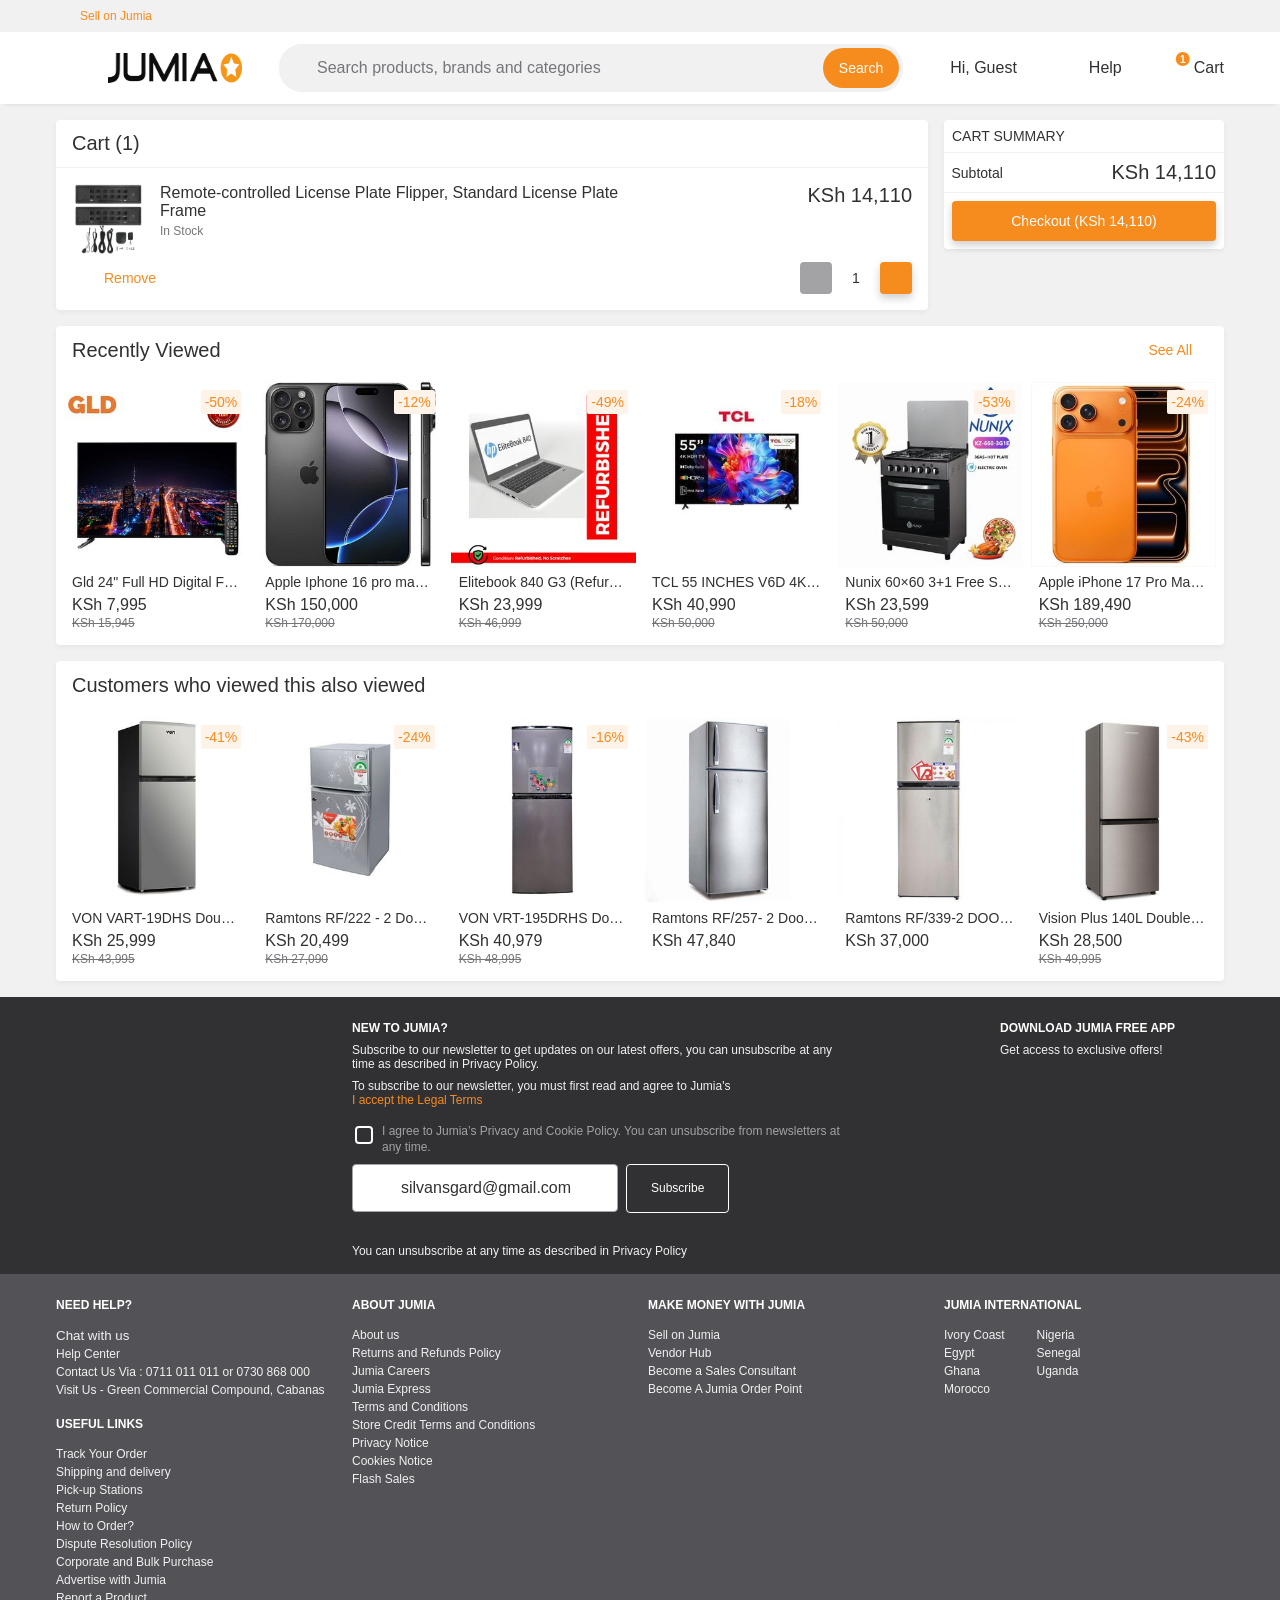
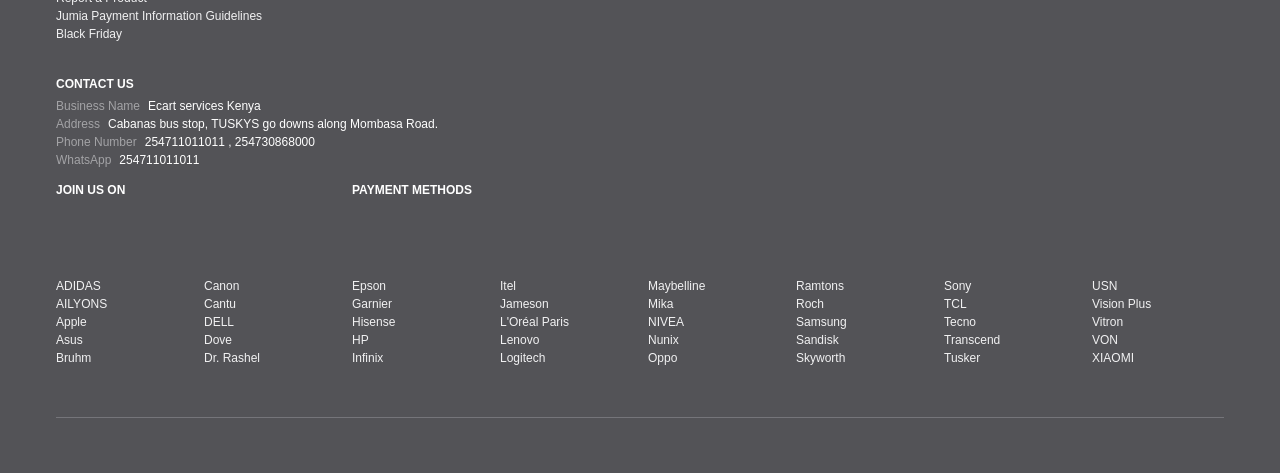
==== index.html @ 6c7c92fd "Update index.html" ====
<!DOCTYPE html>
<!-- saved from url=(0029)https://www.jumia.co.ke/cart/ -->
<html dir="ltr" lang="en">
 <head>
  <meta content="text/html; charset=utf-8" http-equiv="Content-Type"/>
  <style>
   body {transition: opacity ease-in 0.2s; } 
body[unresolved] {opacity: 0; display: block; overflow: hidden; position: relative; }
  </style>
  <title>
   Cart
  </title>
  <meta content="product" property="og:type"/>
  <meta content="Jumia Kenya" property="og:site_name"/>
  <meta content="Cart" property="og:title"/>
  <meta content="/cart/" property="og:url"/>
  <meta content="https://ke.jumia.is/cms/icons/jumialogo-x-4.png" property="og:image"/>
  <meta content="en_KE" property="og:locale"/>
  <meta content="Cart" name="title"/>
  <meta content="noindex,follow" name="robots"/>
  <meta content="@JumiaKenya" name="twitter:site"/>
  <meta content="2099414773624117" property="fb:app_id"/>
  <meta content="395103207248808" property="fb:pages"/>
  <meta content="n_VPq2qj81eefHQXQuWUQcpCjf22dILtzJ-5fqwv3cY" name="google-site-verification"/>
  <meta content="oPpguRNQpgJeq2_7FfJhfy4zTSNTJBX_LLPgB_SUq9g" name="google-site-verification"/>
  <meta content="18D4C7784A54CEB370A0B89D0634A096" name="msvalidate.01"/>
  <meta content="width=device-width, initial-scale=1.0" name="viewport"/>
  <meta content="Jumia" name="application-name"/>
  <meta content="#ffffff" name="theme-color"/>
  <link crossorigin="use-credentials" href="https://www.jumia.co.ke/assets_he/manifest/jumia/ke.4f33d8aa.json" rel="manifest"/>
  <link href="./Cart_files/main.bc62dec8.css" rel="stylesheet"/>
  <link href="https://www.jumia.co.ke/assets_he/favicon.87f00114.ico" rel="icon" sizes="any" type="image/ico"/>
  <link href="https://www.jumia.co.ke/assets_he/favicon.adbd556a.svg" rel="icon" type="image/svg+xml"/>
  <link href="https://bam.nr-data.net/" rel="preconnect dns-prefetch"/>
  <link href="https://js-agent.newrelic.com/" rel="preconnect dns-prefetch"/>
  <link href="https://www.google-analytics.com/" rel="preconnect dns-prefetch"/>
  <link href="https://www.googletagmanager.com/" rel="preconnect dns-prefetch"/>
  <link href="https://www.facebook.com/" rel="preconnect dns-prefetch"/>
  <link href="https://connect.facebook.net/" rel="preconnect dns-prefetch"/>
  <link href="https://static.criteo.net/" rel="preconnect dns-prefetch"/>
  <link href="https://sslwidget.criteo.com/" rel="preconnect dns-prefetch"/>
  <link href="https://dis.eu.criteo.com/" rel="preconnect dns-prefetch"/>
  <link href="https://creativecdn.com/" rel="preconnect dns-prefetch"/>
  <link href="https://ke.jumia.is/" rel="preconnect"/>
  <link href="./Cart_files/css" rel="stylesheet"/>
  <script async="" src="./Cart_files/identify_ea043f1c.js.download" type="text/javascript">
  </script>
  <script async="" data-id="D07N363C77U9CBHGORB0" src="./Cart_files/main.MWI1YzJiMWRhMQ.js.download" type="text/javascript">
  </script>
  <script async="" src="./Cart_files/bat.js.download" type="text/javascript">
  </script>
  <script async="" src="./Cart_files/destination" type="text/javascript">
  </script>
  <script async="" src="./Cart_files/destination(1)" type="text/javascript">
  </script>
  <script async="" src="./Cart_files/js" type="text/javascript">
  </script>
  <script async="" src="./Cart_files/js(1)">
  </script>
  <script async="" src="./Cart_files/gtm.js.download">
  </script>
  <script async="" src="./Cart_files/moe_webSdk.min.latest.js.download">
  </script>
  <script async="" src="./Cart_files/f.txt" type="text/javascript">
  </script>
  <script async="" src="./Cart_files/f(1).txt" type="text/javascript">
  </script>
  <script async="" src="./Cart_files/f(2).txt" type="text/javascript">
  </script>
  <script async="" data-ueto="ueto_862aa05dad" src="./Cart_files/343235018.js.download" type="text/javascript">
  </script>
  <script async="" src="./Cart_files/f(3).txt" type="text/javascript">
  </script>
  <script async="" src="./Cart_files/f(4).txt" type="text/javascript">
  </script>
 </head>
 <body>
  <script type="text/javascript">
   window.NREUM||(NREUM={});NREUM.info = {"agent":"","beacon":"bam.nr-data.net","errorBeacon":"bam.nr-data.net","licenseKey":"b76de0635f","applicationID":"200156797","agentToken":null,"applicationTime":4.544416,"transactionName":"NVxXYhMHChFYVUELDQwWdkMSEgsPFnVUEBZCRRVmLjUw","queueTime":0,"ttGuid":"588cf33156d603d3"}; (window.NREUM||(NREUM={})).init={ajax:{deny_list:["bam.nr-data.net"]},feature_flags:["soft_nav"]};(window.NREUM||(NREUM={})).loader_config={licenseKey:"b76de0635f",applicationID:"200156797",browserID:"200197328"};;/*! For license information please see nr-loader-rum-1.319.0.min.js.LICENSE.txt */
(()=>{var e={8122(e,t,r){"use strict";r.d(t,{a:()=>i});var n=r(944);function i(e,t){try{if(!e||"object"!=typeof e)return(0,n.R)(3);if(!t||"object"!=typeof t)return(0,n.R)(4);const r=Object.create(Object.getPrototypeOf(t),Object.getOwnPropertyDescriptors(t)),s=0===Object.keys(r).length?e:r;for(let o in s)if(void 0!==e[o])try{if(null===e[o]){r[o]=null;continue}Array.isArray(e[o])&&Array.isArray(t[o])?r[o]=Array.from(new Set([...e[o],...t[o]])):e[o]instanceof Map||e[o]instanceof Set||e[o]instanceof Date||e[o]instanceof RegExp?r[o]=e[o]:"object"==typeof e[o]&&null!==t[o]&&"object"==typeof t[o]?r[o]=i(e[o],t[o]):r[o]=e[o]}catch(e){r[o]||(0,n.R)(1,e)}return r}catch(e){(0,n.R)(2,e)}}},2555(e,t,r){"use strict";r.d(t,{f:()=>o});var n=r(384),i=r(8122);const s={beacon:n.NT.beacon,errorBeacon:n.NT.errorBeacon,licenseKey:void 0,applicationID:void 0,sa:void 0,queueTime:void 0,applicationTime:void 0,ttGuid:void 0,user:void 0,account:void 0,product:void 0,extra:void 0,jsAttributes:{},userAttributes:void 0,atts:void 0,transactionName:void 0,tNamePlain:void 0};function o(e){try{return!!e.licenseKey&&!!e.errorBeacon&&!!e.applicationID}catch(e){return!1}}r.d(t,["D",0,e=>(0,i.a)(e,s)])},7699(e,t,r){"use strict";var n=r(860);const i={[n.K7.logging]:!0,[n.K7.genericEvents]:!0,[n.K7.jserrors]:!0,[n.K7.ajax]:!0};r.d(t,["It",0,1e6,"KC",0,i,"qh",0,"SESSION_ERROR"])},9324(e,t,r){"use strict";r.d(t,["xv",0,"1.319.0"])},981(e,t,r){"use strict";r.d(t,["R",0,{AJAX:"AjaxRequest",PA:"PageAction",UA:"UserAction",BP:"BrowserPerformance",WS:"WebSocket",SPV:"SecurityPolicyViolation",JSE:"JavaScriptError",LOG:"Log",PVE:"PageView",PVT:"PageViewTiming",SR:"SessionReplay",ST:"SessionTrace",BI:"BrowserInteraction"}])},6154(e,t,r){"use strict";var n=r(1863);const i="undefined"!=typeof window&&!!window.document,s="undefined"!=typeof WorkerGlobalScope&&("undefined"!=typeof self&&self instanceof WorkerGlobalScope&&self.navigator instanceof WorkerNavigator||"undefined"!=typeof globalThis&&globalThis instanceof WorkerGlobalScope&&globalThis.navigator instanceof WorkerNavigator),o=i?window:"undefined"!=typeof WorkerGlobalScope&&("undefined"!=typeof self&&self instanceof WorkerGlobalScope&&self||"undefined"!=typeof globalThis&&globalThis instanceof WorkerGlobalScope&&globalThis),a=Boolean("hidden"===o?.document?.visibilityState),c=""+o?.location,u=/iPad|iPhone|iPod/.test(o.navigator?.userAgent),d=u&&"undefined"==typeof SharedWorker,l=((()=>{const e=o.navigator?.userAgent?.match(/Firefox[/\s](\d+\.\d+)/);Array.isArray(e)&&e.length>=2&&e[1]})(),Date.now()-(0,n.t)());r.d(t,["OF",0,u,"RI",0,i,"WN",0,l,"bv",0,s,"gm",0,o,"m",0,c,"mw",0,a,"sb",0,d,"zk",0,()=>{const e=o?.performance?.getEntriesByType?.("navigation")?.[0];if(e&&e.responseStart>0&&e.responseStart<o.performance.now())return e}])},3241(e,t,r){"use strict";r.d(t,{W:()=>i});var n=r(6154);function i(e={}){try{n.gm.dispatchEvent(new CustomEvent("newrelic",{detail:e}))}catch(e){}}},1687(e,t,r){"use strict";r.d(t,{Ak:()=>a,Ze:()=>u,x3:()=>c});var n=r(3241),i=r(3606),s=r(860),o=r(2646);function a(e,t){if(!e)return;const r={staged:!1,priority:s.P3[t]||0};e.runtime.drainRegistry.get(t)||e.runtime.drainRegistry.set(t,r)}function c(e,t){if(!e)return;const r=e.runtime.drainRegistry;r&&(r.get(t)&&r.delete(t),l(e,t,!1),r.size&&d(e))}function u(e,t="feature",r=!1){if(e){if(!e.runtime.drainRegistry.get(t)||r)return l(e,t);e.runtime.drainRegistry.get(t).staged=!0,d(e)}}function d(e){if(!e)return;const t=Array.from(e.runtime.drainRegistry);t.every(([e,t])=>t.staged)&&(t.sort((e,t)=>e[1].priority-t[1].priority),t.forEach(([t])=>{e.runtime.drainRegistry.delete(t),l(e,t)}))}function l(e,t,r=!0){if(!e)return;const s=e.ee,a=i.i.handlers;if(s&&!s.aborted&&s.backlog&&a){if((0,n.W)({type:"lifecycle",name:"drain",feature:t}),r){const e=s.backlog[t],r=a[t];if(r){for(let t=0;e&&t<e.length;++t)f(e[t],r);Object.entries(r).forEach(([e,t])=>{Object.values(t||{}).forEach(t=>{t[0]?.on&&t[0].context()instanceof o.y&&!t[0].listeners(e).includes(t[1])&&t[0].on(e,t[1])})})}}s.isolatedBacklog||delete a[t],s.backlog[t]=null,s.emit("drain-"+t,[])}}function f(e,t){var r=e[1];Object.values(t[r]||{}).forEach(t=>{var r=e[0];if(t[0]===r){var n=t[1],i=e[3],s=e[2];n.apply(i,s)}})}},7836(e,t,r){"use strict";var n=r(384),i=r(8990),s=r(2646),o=r(5607);const a="nr@context:".concat(o.W),c=function e(t,r){var n={},o={},d={},l=!1;try{l=16===r.length&&u.initializedAgents?.[r]?.runtime.isolatedBacklog}catch(e){}var f={on:p,addEventListener:p,removeEventListener:function(e,t){var r=n[e];if(!r)return;for(var i=0;i<r.length;i++)r[i]===t&&r.splice(i,1)},emit:function(e,r,n,i,s){!1!==s&&(s=!0);if(c.aborted&&!i)return;t&&s&&t.emit(e,r,n);var a=g(n);m(e).forEach(e=>{e.apply(a,r)});var u=v()[o[e]];u&&u.push([f,e,r,a]);return a},get:h,listeners:m,context:g,buffer:function(e,t){const r=v();if(t=t||"feature",f.aborted)return;Object.entries(e||{}).forEach(([e,n])=>{o[n]=t,t in r||(r[t]=[])})},abort:function(){f._aborted=!0,Object.keys(f.backlog).forEach(e=>{delete f.backlog[e]})},isBuffering:function(e){return!!v()[o[e]]},debugId:r,backlog:l?{}:t&&"object"==typeof t.backlog?t.backlog:{},isolatedBacklog:l};return Object.defineProperty(f,"aborted",{get:()=>{let e=f._aborted||!1;return e||(t&&(e=t.aborted),e)}}),f;function g(e){return e&&e instanceof s.y?e:e?(0,i.I)(e,a,()=>new s.y(a)):new s.y(a)}function p(e,t){n[e]=m(e).concat(t)}function m(e){return n[e]||[]}function h(t){return d[t]=d[t]||e(f,t)}function v(){return f.backlog}}(void 0,"globalEE"),u=(0,n.Zm)();u.ee||(u.ee=c),r.d(t,["P",0,a,"ee",0,c])},2646(e,t,r){"use strict";r.d(t,{y:()=>n});class n{constructor(e){this.contextId=e}}},9908(e,t,r){"use strict";r.d(t,{d:()=>n,p:()=>i});var n=r(7836).ee.get("handle");function i(e,t,r,i,s){s?(s.buffer([e],i),s.emit(e,t,r)):(n.buffer([e],i),n.emit(e,t,r))}},3606(e,t,r){"use strict";r.d(t,{i:()=>s});var n=r(9908);s.on=o;var i=s.handlers={};function s(e,t,r,s){o(s||n.d,i,e,t,r)}function o(e,t,r,i,s){s||(s="feature"),e||(e=n.d);var o=t[s]=t[s]||{};(o[r]=o[r]||[]).push([e,i])}},3878(e,t,r){"use strict";function n(e,t){return{capture:e,passive:!1,signal:t}}function i(e,t,r=!1,i){window.addEventListener(e,t,n(r,i))}function s(e,t,r=!1,i){document.addEventListener(e,t,n(r,i))}r.d(t,{DD:()=>s,jT:()=>n,sp:()=>i})},5607(e,t,r){"use strict";const n=(0,r(9566).bz)();r.d(t,["W",0,n])},9566(e,t,r){"use strict";r.d(t,{LA:()=>o,bz:()=>s});var n=r(6154);function i(e,t){return e?15&e[t]:16*Math.random()|0}function s(){const e=n.gm?.crypto||n.gm?.msCrypto;let t,r=0;return e&&e.getRandomValues&&(t=e.getRandomValues(new Uint8Array(30))),"xxxxxxxx-xxxx-4xxx-yxxx-xxxxxxxxxxxx".split("").map(e=>"x"===e?i(t,r++).toString(16):"y"===e?(3&i()|8).toString(16):e).join("")}function o(e){const t=n.gm?.crypto||n.gm?.msCrypto;let r,s=0;t&&t.getRandomValues&&(r=t.getRandomValues(new Uint8Array(e)));const o=[];for(var a=0;a<e;a++)o.push(i(r,s++).toString(16));return o.join("")}},2614(e,t,r){"use strict";r.d(t,["BB",0,18e5,"Wt",0,"NRBA_SESSION::","iL",0,{SAME_TAB:"same-tab",CROSS_TAB:"cross-tab"},"tS",0,{STARTED:"session-started",PAUSE:"session-pause",RESET:"session-reset",RESUME:"session-resume",UPDATE:"session-update"},"wk",0,144e5])},1863(e,t,r){"use strict";function n(){return Math.floor(performance.now())}r.d(t,{t:()=>n})},944(e,t,r){"use strict";r.d(t,{R:()=>i});var n=r(3241);function i(e,t){"function"==typeof console.debug&&(console.debug("New Relic Warning: https://github.com/newrelic/newrelic-browser-agent/blob/main/docs/warning-codes.md#".concat(e),t),(0,n.W)({drained:null,type:"data",name:"warn",feature:"warn",data:{code:e,secondary:t}}))}},8990(e,t,r){"use strict";r.d(t,{I:()=>i});var n=Object.prototype.hasOwnProperty;function i(e,t,r){if(n.call(e,t))return e[t];var i=r();if(Object.defineProperty&&Object.keys)try{return Object.defineProperty(e,t,{value:i,writable:!0,enumerable:!1}),i}catch(e){}return e[t]=i,i}},6389(e,t,r){"use strict";function n(e,t=500,r={}){const n=r?.leading||!1;let i;return(...r)=>{n&&void 0===i&&(e.apply(this,r),i=setTimeout(()=>{i=clearTimeout(i)},t)),n||(clearTimeout(i),i=setTimeout(()=>{e.apply(this,r)},t))}}function i(e){let t=!1;return(...r)=>{t||(t=!0,e.apply(this,r))}}r.d(t,{J:()=>i,s:()=>n})},1910(e,t,r){"use strict";r.d(t,{i:()=>s});var n=r(944);const i=new Map;function s(...e){return e.every(e=>{if(i.has(e))return i.get(e);const t="function"==typeof e?e.toString():"",r=t.includes("[native code]"),s=t.includes("nrWrapper");return r||s||(0,n.R)(64,e?.name||t),i.set(e,r),r})}},5289(e,t,r){"use strict";r.d(t,{GG:()=>o,Qr:()=>c,sB:()=>a});var n=r(3878),i=r(6389);function s(){return"undefined"==typeof document||"complete"===document.readyState}function o(e,t){if(s())return e();const r=(0,i.J)(e),o=setInterval(()=>{s()&&(clearInterval(o),r())},500);(0,n.sp)("load",r,t)}function a(e){if(s())return e();(0,n.DD)("DOMContentLoaded",e)}function c(e){if(s())return e();(0,n.sp)("popstate",e)}},384(e,t,r){"use strict";r.d(t,{Zm:()=>c,bQ:()=>d,dV:()=>u,pV:()=>l});var n=r(6154),i=r(1863),s=r(944),o=r(1910);const a={beacon:"bam.nr-data.net",errorBeacon:"bam.nr-data.net"};function c(){return n.gm.NREUM||(n.gm.NREUM={}),void 0===n.gm.newrelic&&(n.gm.newrelic=n.gm.NREUM),n.gm.NREUM}function u(){let e=c();return e.o||(e.o={ST:n.gm.setTimeout,SI:n.gm.setImmediate||n.gm.setInterval,CT:n.gm.clearTimeout,XHR:n.gm.XMLHttpRequest,REQ:n.gm.Request,EV:n.gm.Event,PR:n.gm.Promise,MO:n.gm.MutationObserver,FETCH:n.gm.fetch,WS:n.gm.WebSocket},(0,o.i)(...Object.values(e.o))),e}function d(e,t){let r=c();r.initializedAgents??={},t.initializedAt={ms:(0,i.t)(),date:new Date},r.initializedAgents[e]=t,2===Object.keys(r.initializedAgents).length&&(0,s.R)(69)}function l(){return function(){let e=c();const t=e.info||{};e.info={beacon:a.beacon,errorBeacon:a.errorBeacon,...t}}(),function(){let e=c();const t=e.init||{};e.init={...t}}(),u(),function(){let e=c();const t=e.loader_config||{};e.loader_config={...t}}(),c()}r.d(t,["NT",0,a])},2843(e,t,r){"use strict";r.d(t,{G:()=>s,u:()=>i});var n=r(3878);function i(e,t=!1,r,i){(0,n.DD)("visibilitychange",function(){if(t)return void("hidden"===document.visibilityState&&e());e(document.visibilityState)},r,i)}function s(e,t,r){(0,n.sp)("pagehide",e,t,r)}},3969(e,t,r){"use strict";const n=r(860).K7.metrics;r.d(t,["TZ",0,n,"XG",0,"storeEventMetrics","xV",0,"storeSupportabilityMetrics"])},6630(e,t,r){"use strict";const n=r(860).K7.pageViewEvent;r.d(t,["T",0,n])},782(e,t,r){"use strict";const n=r(860).K7.pageViewTiming;r.d(t,["T",0,n])},4234(e,t,r){"use strict";r.d(t,{W:()=>i});var n=r(1687);class i{constructor(e,t){this.agentRef=e,this.ee=e?.ee,this.featureName=t,this.blocked=!1}deregisterDrain(){(0,n.x3)(this.agentRef,this.featureName)}}},7767(e,t,r){"use strict";var n=r(6154);r.d(t,["V",0,e=>n.RI&&!0===e?.privacy.cookies_enabled])},8362(e,t,r){"use strict";r.d(t,{d:()=>s});var n=r(9566),i=r(1741);class s extends i.W{agentIdentifier=(0,n.LA)(16)}},1741(e,t,r){"use strict";r.d(t,{W:()=>s});var n=r(944),i=r(4261);class s{#e(e,...t){if(this[e]!==s.prototype[e])return this[e](...t);(0,n.R)(35,e)}addPageAction(e,t){return this.#e(i.hG,e,t)}register(e){return this.#e(i.eY,e)}recordCustomEvent(e,t){return this.#e(i.fF,e,t)}setPageViewName(e,t){return this.#e(i.Fw,e,t)}setCustomAttribute(e,t,r){return this.#e(i.cD,e,t,r)}noticeError(e,t){return this.#e(i.o5,e,t)}setUserId(e,t=!1){return this.#e(i.Dl,e,t)}setApplicationVersion(e){return this.#e(i.nb,e)}setErrorHandler(e){return this.#e(i.bt,e)}addRelease(e,t){return this.#e(i.k6,e,t)}log(e,t){return this.#e("log",e,t)}start(){return this.#e("start")}finished(e){return this.#e(i.BL,e)}recordReplay(){return this.#e(i.CH)}pauseReplay(){return this.#e(i.Tb)}addToTrace(e){return this.#e(i.U2,e)}setCurrentRouteName(e){return this.#e(i.PA,e)}interaction(e){return this.#e(i.dT,e)}wrapLogger(e,t,r){return this.#e(i.Wb,e,t,r)}measure(e,t){return this.#e(i.V1,e,t)}consent(e){return this.#e(i.Pv,e)}}},4261(e,t,r){"use strict";r.d(t,["BL",0,"finished","CH",0,"recordReplay","Dl",0,"setUserId","Fw",0,"setPageViewName","PA",0,"setCurrentRouteName","Pv",0,"consent","Tb",0,"pauseReplay","U2",0,"addToTrace","V1",0,"measure","Wb",0,"wrapLogger","bt",0,"setErrorHandler","cD",0,"setCustomAttribute","dT",0,"interaction","eY",0,"register","fF",0,"recordCustomEvent","hG",0,"addPageAction","k6",0,"addRelease","nb",0,"setApplicationVersion","o5",0,"noticeError"])},1738(e,t,r){"use strict";r.d(t,{U:()=>l,Y:()=>d});var n=r(3241),i=r(9908),s=r(1863),o=r(944),a=r(3969),c=r(8362),u=r(860);function d(e,t,r,s){const d=s||r;!d||d[e]&&d[e]!==c.d.prototype[e]||(d[e]=function(){(0,i.p)(a.xV,["API/"+e+"/called"],void 0,u.K7.metrics,r.ee),(0,n.W)({drained:!!r.runtime?.activatedFeatures,type:"data",name:"api",feature:"api-"+e,data:{}});try{return t.apply(this,arguments)}catch(e){(0,o.R)(23,e)}})}function l(e,t,r,n,o){const a=e.info;null===r?delete a.jsAttributes[t]:a.jsAttributes[t]=r,(o||null===r)&&(0,i.p)("api-"+n,[(0,s.t)(),t,r],void 0,"session",e.ee)}},8374(e,t,r){r.nc=(()=>{try{return document?.currentScript?.nonce}catch(e){}return""})()},860(e,t,r){"use strict";const n="events",i="jserrors",s="browser/blobs",o="browser/logs",a={ajax:"ajax",genericEvents:"generic_events",jserrors:i,logging:"logging",metrics:"metrics",pageAction:"page_action",pageViewEvent:"page_view_event",pageViewTiming:"page_view_timing",sessionReplay:"session_replay",sessionTrace:"session_trace",softNav:"soft_navigations"},c={[a.pageViewEvent]:1,[a.pageViewTiming]:2,[a.metrics]:3,[a.jserrors]:4,[a.softNav]:5,[a.ajax]:6,[a.sessionTrace]:7,[a.sessionReplay]:8,[a.logging]:9,[a.genericEvents]:10},u={[a.pageViewEvent]:"rum",[a.pageViewTiming]:n,[a.ajax]:n,[a.softNav]:n,[a.metrics]:i,[a.jserrors]:i,[a.sessionTrace]:s,[a.sessionReplay]:s,[a.logging]:o,[a.genericEvents]:"ins"};r.d(t,["$J",0,u,"K7",0,a,"P3",0,c,"XX",0,i,"Yy",0,o,"df",0,s])}};const t={};function r(n){const i=t[n];if(void 0!==i)return i.exports;const s=t[n]={exports:{}};return e[n](s,s.exports,r),s.exports}r.m=e,r.d=(e,t)=>{if(Array.isArray(t))for(var n=0;n<t.length;){var i=t[n++],s=t[n++];r.o(e,i)?0===s&&n++:0===s?Object.defineProperty(e,i,{enumerable:!0,value:t[n++]}):Object.defineProperty(e,i,{enumerable:!0,get:s})}else for(var i in t)r.o(t,i)&&!r.o(e,i)&&Object.defineProperty(e,i,{enumerable:!0,get:t[i]})},r.f={},r.e=e=>Promise.all(Object.keys(r.f).reduce((t,n)=>(r.f[n](e,t),t),[])),r.u=e=>"nr-rum-1.319.0.min.js",r.o=(e,t)=>Object.prototype.hasOwnProperty.call(e,t),(()=>{const e={},t="NRBA-1.319.0.PROD:";r.l=(n,i,s,o)=>{if(e[n])return void e[n].push(i);let a,c;if(void 0!==s){const e=document.getElementsByTagName("script");for(var u=0;u<e.length;u++){const r=e[u];if(r.getAttribute("src")==n||r.getAttribute("data-webpack")==t+s){a=r;break}}}if(!a){c=!0;var d={296:"sha512-AjMYlPlHGtonfj4LWnnP4dVoLRowrBrm4lRfeuRr88daClWRPCh62aASF1JsR277iWOhlLcoggRr9BulWGKOyQ=="};a=document.createElement("script"),a.charset="utf-8",r.nc&&a.setAttribute("nonce",r.nc),a.setAttribute("data-webpack",t+s),a.src=n,0!==a.src.indexOf(window.location.origin+"/")&&(a.crossOrigin="anonymous"),d[o]&&(a.integrity=d[o])}e[n]=[i];const l=(t,r)=>{a.onerror=a.onload=null,clearTimeout(f);const i=e[n];if(delete e[n],a.parentNode?.removeChild(a),i?.forEach(e=>e(r)),t)return t(r)},f=setTimeout(l.bind(null,void 0,{type:"timeout",target:a}),12e4);a.onerror=l.bind(null,a.onerror),a.onload=l.bind(null,a.onload),c&&document.head.appendChild(a)}})(),r.r=e=>{Symbol.toStringTag&&Object.defineProperty(e,Symbol.toStringTag,{value:"Module"}),Object.defineProperty(e,"__esModule",{value:!0})},r.p="https://js-agent.newrelic.com/",(()=>{const e={374:0,840:0};r.f.j=(t,n)=>{let i=r.o(e,t)?e[t]:void 0;if(0!==i)if(i)n.push(i[2]);else{const s=new Promise((r,n)=>i=e[t]=[r,n]);n.push(i[2]=s);const o=r.p+r.u(t),a=new Error,c=n=>{if(r.o(e,t)&&(i=e[t],0!==i&&(e[t]=void 0),i)){const e=n&&("load"===n.type?"missing":n.type),r=n&&n.target&&n.target.src;a.message="Loading chunk "+t+" failed: ("+e+": "+r+")",a.name="ChunkLoadError",a.type=e,a.request=r,i[1](a)}};r.l(o,c,"chunk-"+t,t)}};const t=(t,n)=>{let[i,s,o]=n;var a,c,u=0;if(i.some(t=>0!==e[t])){for(a in s)r.o(s,a)&&(r.m[a]=s[a]);if(o)o(r)}for(t&&t(n);u<i.length;u++)c=i[u],r.o(e,c)&&e[c]&&e[c][0](),e[c]=0},n=self["webpackChunk:NRBA-1.319.0.PROD"]=self["webpackChunk:NRBA-1.319.0.PROD"]||[];n.forEach(t.bind(null,0)),n.push=t.bind(null,n.push.bind(n))})(),(()=>{"use strict";r(8374);var e=r(8362),t=r(860);const n=Object.values(t.K7);var i=r(384),s=r(1741);var o=r(2555),a=r(981);t.K7.genericEvents,a.R.PA,a.R.UA,a.R.BP;const c="experimental.resources",u="register",d=(t.K7.ajax,"none"),l=e=>{if(!e||"string"!=typeof e)return!1;try{document.createDocumentFragment().querySelector(e)}catch{return!1}return!0};var f=r(2614),g=r(944),p=r(8122);const m="[data-nr-mask]",h=e=>(0,p.a)(e,(()=>{const e={feature_flags:[],experimental:{register:!1,resources:!1},mask_selector:"*",block_selector:"[data-nr-block]",mask_input_options:{color:!1,date:!1,"datetime-local":!1,email:!1,month:!1,number:!1,range:!1,search:!1,tel:!1,text:!1,time:!1,url:!1,week:!1,textarea:!1,select:!1,password:!0}};return{ajax:{deny_list:void 0,block_internal:!0,enabled:!0,autoStart:!0,capture_payloads:d},api:{register:{get enabled(){return e.feature_flags.includes(u)||e.experimental.register},set enabled(t){e.experimental.register=t},duplicate_data_to_container:!1}},browser_consent_mode:{enabled:!1},distributed_tracing:{enabled:void 0,exclude_newrelic_header:void 0,cors_use_newrelic_header:void 0,cors_use_tracecontext_headers:void 0,allowed_origins:void 0},get feature_flags(){return e.feature_flags},set feature_flags(t){e.feature_flags=t},generic_events:{enabled:!0,autoStart:!0},harvest:{interval:30},jserrors:{enabled:!0,autoStart:!0},logging:{enabled:!0,autoStart:!0},metrics:{enabled:!0,autoStart:!0},obfuscate:void 0,page_action:{enabled:!0},page_view_event:{enabled:!0,autoStart:!0},page_view_timing:{enabled:!0,autoStart:!0},performance:{capture_marks:!1,capture_measures:!1,capture_detail:!0,resources:{get enabled(){return e.feature_flags.includes(c)||e.experimental.resources},set enabled(t){e.experimental.resources=t},asset_types:[],first_party_domains:[],ignore_newrelic:!0}},privacy:{cookies_enabled:!0},proxy:{assets:void 0,beacon:void 0},session:{expiresMs:f.wk,inactiveMs:f.BB},session_replay:{autoStart:!0,enabled:!1,preload:!1,sampling_rate:10,error_sampling_rate:100,collect_fonts:!1,inline_images:!1,fix_stylesheets:!0,mask_all_inputs:!0,get mask_text_selector(){return e.mask_selector},set mask_text_selector(t){l(t)?e.mask_selector="".concat(t,",").concat(m):""===t||null===t?e.mask_selector=m:(0,g.R)(5,t)},get block_class(){return"nr-block"},get ignore_class(){return"nr-ignore"},get mask_text_class(){return"nr-mask"},get block_selector(){return e.block_selector},set block_selector(t){l(t)?e.block_selector+=",".concat(t):""!==t&&(0,g.R)(6,t)},get mask_input_options(){return e.mask_input_options},set mask_input_options(t){t&&"object"==typeof t?e.mask_input_options={...t,password:!0}:(0,g.R)(7,t)}},session_trace:{enabled:!0,autoStart:!0},soft_navigations:{enabled:!0,autoStart:!0},ssl:void 0,user_actions:{enabled:!0,elementAttributes:["id","className","tagName","type"]},web_sockets:{enabled:!1}}})());var v=r(6154),b=r(9324);let y=0;const _={buildEnv:"PROD",distMethod:"CDN",version:b.xv,originTime:v.WN},w={consented:!1},R={activatedFeatures:void 0,appMetadata:{},configured:!1,get consented(){return this.session?.state?.consent||w.consented},set consented(e){w.consented=e},customTransaction:void 0,denyList:[],disabled:!1,drainRegistry:new Map,harvester:void 0,isolatedBacklog:!1,isRecording:!1,loaderType:void 0,maxBytes:3e4,obfuscator:void 0,onerror:void 0,ptid:void 0,releaseIds:{},session:void 0,timeKeeper:void 0,registeredEntities:[],jsAttributesMetadata:{bytes:0},get harvestCount(){return++y}};var x=r(7836),A=r(3241);const k={accountID:void 0,trustKey:void 0,agentID:void 0,licenseKey:void 0,applicationID:void 0,xpid:void 0};function S(e,t={},n,a){let{init:c,info:u,loader_config:d,runtime:l={},exposed:f=!0}=t;if(!u){const e=(0,i.pV)();c=e.init,u=e.info,d=e.loader_config}var g;e.init=h(c||{}),e.loader_config=(g=d||{},(0,p.a)(g,k)),u.jsAttributes??={},v.bv&&(u.jsAttributes.isWorker=!0),e.info=(0,o.D)(u);const m=e.init;e.runtime??=(e=>{const t=(0,p.a)(e,R),r=Object.keys(_).reduce((e,t)=>(e[t]={value:_[t],writable:!1,configurable:!0,enumerable:!0},e),{});return Object.defineProperties(t,r)})(l),m.proxy.assets&&(e=>{const t=e.startsWith("http");e+="/",r.p=t?e:"https://"+e})(m.proxy.assets),e.runtime.configured||(Object.defineProperty(e,"beacons",{get:()=>[e.info.beacon,e.info.errorBeacon,e.init.proxy.assets,e.init.proxy.beacon].filter(Boolean)}),Object.defineProperty(e.runtime,"denyList",{get:()=>[...e.init.ajax.deny_list||[],...e.init.ajax.block_internal?e.beacons:[]]}),e.runtime.ptid=e.agentIdentifier,function(e){const t=(0,i.pV)();Object.getOwnPropertyNames(s.W.prototype).forEach(r=>{const n=s.W.prototype[r];if("function"!=typeof n||"constructor"===n)return;let i=t[r];e[r]&&!1!==e.exposed&&"micro-agent"!==e.runtime?.loaderType&&(t[r]=(...t)=>{const n=e[r](...t);return i?i(...t):n})})}(e),e.runtime.loaderType=n,e.ee=x.ee.get(e.agentIdentifier),e.exposed=f,(0,A.W)({drained:!!e.runtime.activatedFeatures,type:"lifecycle",name:"initialize",feature:void 0,data:e.config}),e.runtime.configured=!0)}var T=r(9908),E=r(1863),j=r(4261),P=r(1738);var N=r(1687),O=r(4234),M=r(5289),I=r(7767);function V(e){return!!(0,i.dV)().o.MO&&(0,I.V)(e)&&!0===e?.session_trace.enabled}var D=r(6389),W=r(7699);const B=new WeakSet;class K extends O.W{constructor(e,t){super(e,t),this.abortHandler=void 0,this.featAggregate=void 0,this.loadedSuccessfully=void 0,this.onAggregateImported=new Promise(e=>{this.loadedSuccessfully=e}),this.deferred=Promise.resolve(),!1===e.init[this.featureName].autoStart?this.deferred=new Promise((t,r)=>{this.ee.on("manual-start-all",(0,D.J)(()=>{(0,N.Ak)(e,this.featureName),t()}))}):(0,N.Ak)(e,t)}importAggregator(e,t,n={}){if(this.featAggregate)return;const i=async()=>{if(await this.deferred,this.#t(e),!(0,o.f)(e.info))return(0,g.R)(43),e.ee.abort(),void this.loadedSuccessfully(!1);let i;try{if((0,I.V)(e.init)){const{setupAgentSession:t}=await r.e(296).then(r.bind(r,8391));i=t(e)}}catch(e){(0,g.R)(20,e),this.ee.emit("internal-error",[e]),(0,T.p)(W.qh,[e],void 0,this.featureName,this.ee)}try{if(!this.#r(this.featureName,i,e.init))return(0,N.Ze)(this.agentRef,this.featureName),void this.loadedSuccessfully(!1);const{Aggregate:r}=await t();this.featAggregate=new r(e,n),e.runtime.harvester.initializedAggregates.push(this.featAggregate),this.loadedSuccessfully(!0)}catch(e){(0,g.R)(34,e),this.abortHandler?.(),(0,N.Ze)(this.agentRef,this.featureName,!0),this.loadedSuccessfully(!1),this.ee&&this.ee.abort()}};v.RI?(0,M.GG)(()=>i(),!0):i()}#r(e,r,n){if(this.blocked)return!1;switch(e){case t.K7.sessionReplay:return V(n)&&!!r;case t.K7.sessionTrace:return!!r;default:return!0}}#t(e){if(!B.has(e)&&(B.add(e),!(0,o.f)(e.info))){const t=(0,i.pV)();let r={...t.info?.jsAttributes};try{r={...r,...e.info?.jsAttributes}}catch(e){}S(e,{...t,info:{...t.info,jsAttributes:r},runtime:e.runtime},e.runtime.loaderType)}}}var C=r(6630);class U extends K{static featureName=C.T;constructor(e){var t;super(e,C.T),this.setupInspectionEvents(),t=e,(0,P.Y)(j.Fw,function(e,r){"string"==typeof e&&("/"!==e.charAt(0)&&(e="/"+e),t.runtime.customTransaction=(r||"http://custom.transaction")+e,(0,T.p)("api-"+j.Fw,[(0,E.t)()],void 0,void 0,t.ee))},t),this.importAggregator(e,()=>r.e(296).then(r.bind(r,1324)))}setupInspectionEvents(){const e=(e,t)=>{e&&(0,A.W)({timeStamp:e.timeStamp,loaded:"complete"===e.target.readyState,type:"window",name:t,data:e.target.location+""})};(0,M.sB)(t=>{e(t,"DOMContentLoaded")}),(0,M.GG)(t=>{e(t,"load")}),(0,M.Qr)(t=>{e(t,"navigate")}),this.ee.on(f.tS.UPDATE,(e,t)=>{(0,A.W)({type:"lifecycle",name:"session",data:t})})}}class L extends e.d{constructor(e){var t;(super(),v.gm)?(this.features={},(0,i.bQ)(this.agentIdentifier,this),this.desiredFeatures=new Set(e.features||[]),this.desiredFeatures.add(U),S(this,e,e.loaderType||"agent"),t=this,(0,P.Y)(j.cD,function(e,r,n=!1){if("string"==typeof e){if(["string","number","boolean"].includes(typeof r)||null===r)return(0,P.U)(t,e,r,j.cD,n);(0,g.R)(40,typeof r)}else(0,g.R)(39,typeof e)},t),function(e){(0,P.Y)(j.Dl,function(t,r=!1){if("string"!=typeof t&&null!==t)return void(0,g.R)(41,typeof t);const n=e.info.jsAttributes["enduser.id"];r&&null!=n&&n!==t?(0,T.p)("api-setUserIdAndResetSession",[t],void 0,"session",e.ee):(0,P.U)(e,"enduser.id",t,j.Dl,!0)},e)}(this),function(e){(0,P.Y)(j.nb,function(t){if("string"==typeof t||null===t)return(0,P.U)(e,"application.version",t,j.nb,!1);(0,g.R)(42,typeof t)},e)}(this),function(e){(0,P.Y)("start",function(){e.ee.emit("manual-start-all")},e)}(this),function(e){(0,P.Y)(j.Pv,function(t=!0){if("boolean"==typeof t){if((0,T.p)("api-"+j.Pv,[t],void 0,"session",e.ee),e.runtime.consented=t,t){const t=e.features.page_view_event;t.onAggregateImported.then(e=>{const r=t.featAggregate;e&&!r.sentRum&&r.sendRum()})}}else(0,g.R)(65,typeof t)},e)}(this),this.run()):(0,g.R)(21)}get config(){return{info:this.info,init:this.init,loader_config:this.loader_config,runtime:this.runtime}}get api(){return this}run(){try{const e=function(e){const t={};return n.forEach(r=>{t[r]=!!e[r]?.enabled}),t}(this.init),r=[...this.desiredFeatures];r.sort((e,r)=>t.P3[e.featureName]-t.P3[r.featureName]),r.forEach(r=>{if(!e[r.featureName]&&r.featureName!==t.K7.pageViewEvent)return;const n=function(e){switch(e){case t.K7.ajax:return[t.K7.jserrors];case t.K7.sessionTrace:return[t.K7.ajax,t.K7.pageViewEvent];case t.K7.sessionReplay:return[t.K7.sessionTrace];case t.K7.pageViewTiming:return[t.K7.pageViewEvent];default:return[]}}(r.featureName).filter(e=>!(e in this.features));n.length>0&&(0,g.R)(36,{targetFeature:r.featureName,missingDependencies:n}),this.features[r.featureName]=new r(this)})}catch(e){(0,g.R)(22,e);for(const e in this.features)this.features[e].abortHandler?.();const t=(0,i.Zm)();delete t.initializedAgents[this.agentIdentifier]?.features,delete this.sharedAggregator;return t.ee.get(this.agentIdentifier).abort(),!1}}}var G=r(2843),F=r(782);class H extends K{static featureName=F.T;constructor(e){super(e,F.T),v.RI&&((0,G.u)(()=>(0,T.p)("docHidden",[(0,E.t)()],void 0,F.T,this.ee),!0),(0,G.G)(()=>(0,T.p)("winPagehide",[(0,E.t)()],void 0,F.T,this.ee)),this.importAggregator(e,()=>r.e(296).then(r.bind(r,2117))))}}var z=r(3969);class Y extends K{static featureName=z.TZ;constructor(e){super(e,z.TZ),this.importAggregator(e,()=>r.e(296).then(r.bind(r,9623)))}}new L({features:[U,H,Y],loaderType:"lite"})})()})();
  </script>
  <div id="jm">
   <div class="vb row -i-ctr -j-ctr _head -bg-gy05">
    <div class="col3 -df -j-start">
     <a class="_link -df -i-ctr -or5 -m -fs12" href="https://www.jumia.co.ke/sp-sell/" rel="noopener" target="_blank">
      <svg class="ic -f-or5 -maxs" height="16" viewbox="0 0 24 24" width="16">
       <use href="https://www.jumia.co.ke/assets_he/images/i-icons.50302365.svg?v=1#cat-services" xlink:href="https://www.jumia.co.ke/assets_he/images/i-icons.50302365.svg?v=1#cat-services">
       </use>
      </svg>
      Sell on Jumia
     </a>
    </div>
    <div class="col10 -df -j-ctr -fs0">
     <span class="vent-link" href="" title="Jumia">
      <svg class="ic" height="24" viewbox="0 0 75 24" width="75">
       <use href="https://www.jumia.co.ke/assets_he/images/i-global.dca212ad.svg?v=1#venture-jumia" xlink:href="https://www.jumia.co.ke/assets_he/images/i-global.dca212ad.svg?v=1#venture-jumia">
       </use>
      </svg>
     </span>
     <a class="vent-link" href="https://pay.jumia.co.ke/?utm_source=jumia&amp;utm_medium=mall&amp;utm_campaign=Venturebar" rel="nofollow noopener" target="_blank" title="Jumia Pay">
      <svg class="ic" height="24" viewbox="0 0 60 24" width="60">
       <use href="https://www.jumia.co.ke/assets_he/images/i-global.dca212ad.svg?v=1#venture-pay" xlink:href="https://www.jumia.co.ke/assets_he/images/i-global.dca212ad.svg?v=1#venture-pay">
       </use>
      </svg>
     </a>
     <a class="vent-link" href="https://www.jumia.co.ke/sp-jumia-delivery/" rel="nofollow noopener" target="_blank" title="Jumia Delivery">
      <svg class="ic" height="24" viewbox="0 0 111 24" width="111">
       <use href="https://www.jumia.co.ke/assets_he/images/i-global.dca212ad.svg?v=1#venture-delivery" xlink:href="https://www.jumia.co.ke/assets_he/images/i-global.dca212ad.svg?v=1#venture-delivery">
       </use>
      </svg>
     </a>
     <a class="vent-link" href="https://www.jumia.co.ke/sp-jumia-luxe/" rel="nofollow noopener" target="_blank" title="Luxe">
      <svg class="ic" height="24" viewbox="0 0 66 24" width="66">
       <use href="https://www.jumia.co.ke/assets_he/images/i-global.dca212ad.svg?v=1#venture-luxe" xlink:href="https://www.jumia.co.ke/assets_he/images/i-global.dca212ad.svg?v=1#venture-luxe">
       </use>
      </svg>
     </a>
    </div>
    <div class="col3 -df -j-end -wt -mla -gy5">
    </div>
   </div>
   <header class="header">
    <section class="row -i-ctr -fw-nw -pvm">
     <div class="col3 -df -i-ctr">
      <div class="dpdw _tail _auto-w _hov _pleft -df -i-ctr -prm -mra" data-dpdw="true">
       <input aria-controls="dpdw-flyout-box" aria-haspopup="true" aria-label="Navigate Categories" class="tgl" id="dpdw-flyout" type="checkbox"/>
       <label class="trig -df -pan" for="dpdw-flyout">
        <span class="-fsh0">
         <svg class="ic" height="24" viewbox="0 0 24 24" width="24">
          <use href="https://www.jumia.co.ke/assets_he/images/i-icons.50302365.svg?v=1#menu" xlink:href="https://www.jumia.co.ke/assets_he/images/i-icons.50302365.svg?v=1#menu">
          </use>
         </svg>
        </span>
        <span class="-elli">
        </span>
       </label>
       <div aria-labelledby="dpdw-flyout" class="box" id="dpdw-flyout-box" role="menu">
        <div class="inbox">
         <div class="flyout" role="menu">
          <a class="itm" href="https://www.jumia.co.ke/mlp-jumia-official-stores/" role="menuitem">
           <svg class="ic -mrxs -fsh0" height="20" viewbox="0 0 24 24" width="20">
            <use href="https://www.jumia.co.ke/assets_he/images/i-icons.50302365.svg#cat-mall" xlink:href="https://www.jumia.co.ke/assets_he/images/i-icons.50302365.svg#cat-mall">
            </use>
           </svg>
           <span class="text">
            Official Stores
           </span>
          </a>
          <div class="sub" role="menu">
           <div class="sub-w">
            <div class="co">
             <div class="cat">
              <a class="tit" href="https://www.jumia.co.ke/phones-tablets/?tag=JMALL" role="menuitem">
               PHONES &amp; ACCESSORIES
              </a>
              <a class="s-itm" href="https://www.jumia.co.ke/mlp-samsung-shop/" role="menuitem">
               Samsung
              </a>
              <a class="s-itm" href="https://www.jumia.co.ke/mlp-tecno-official-store/" role="menuitem">
               Tecno
              </a>
              <a class="s-itm" href="https://www.jumia.co.ke/mlp-infinix-official-store/" role="menuitem">
               Infinix
              </a>
              <a class="s-itm" href="https://www.jumia.co.ke/mlp-itel-store/" role="menuitem">
               Itel
              </a>
              <a class="s-itm" href="https://www.jumia.co.ke/mlp-oraimo-official-store/" role="menuitem">
               Oraimo
              </a>
             </div>
             <div class="cat">
              <a class="tit" href="https://www.jumia.co.ke/home-office/?tag=JMALL" role="menuitem">
               HOME
              </a>
              <a class="s-itm" href="https://www.jumia.co.ke/mlp-solarmax/" role="menuitem">
               Solarmax
              </a>
              <a class="s-itm" href="https://www.jumia.co.ke/mlp-nunix-store/" role="menuitem">
               Nunix
              </a>
              <a class="s-itm" href="https://www.jumia.co.ke/mlp-annov-store/home-office/" role="menuitem">
               Annov
              </a>
              <a class="s-itm" href="https://www.jumia.co.ke/mlp-redberry-official-store/" role="menuitem">
               Redberry
              </a>
              <a class="s-itm" href="https://www.jumia.co.ke/mlp-miniso-store/home-office/" role="menuitem">
               Miniso
              </a>
             </div>
             <div class="cat">
              <a class="tit" href="https://www.jumia.co.ke/category-fashion-by-jumia/?tag=JMALL" role="menuitem">
               FASHION
              </a>
              <a class="s-itm" href="https://www.jumia.co.ke/mlp-adidas-official-store/" role="menuitem">
               Adidas
              </a>
              <a class="s-itm" href="https://www.jumia.co.ke/mlp-ecko-unltd-store/" role="menuitem">
               Ecko Unltd
              </a>
              <a class="s-itm" href="https://www.jumia.co.ke/mlp-defacto-store/" role="menuitem">
               DeFacto
              </a>
             </div>
            </div>
            <div class="co">
             <div class="cat">
              <a class="tit" href="https://www.jumia.co.ke/electronics/?tag=JMALL" role="menuitem">
               ELECTRONICS
              </a>
              <a class="s-itm" href="https://www.jumia.co.ke/mlp-vitron-official-store/" role="menuitem">
               Vitron
              </a>
              <a class="s-itm" href="https://www.jumia.co.ke/mlp-vision-plus/" role="menuitem">
               Vision Plus
              </a>
              <a class="s-itm" href="https://www.jumia.co.ke/mlp-tcl-store/" role="menuitem">
               TCL
              </a>
              <a class="s-itm" href="https://www.jumia.co.ke/mlp-hisense-store/electronics/" role="menuitem">
               Hisense
              </a>
              <a class="s-itm" href="https://www.jumia.co.ke/mlp-multichoice-store/" role="menuitem">
               Multichoice
              </a>
             </div>
             <div class="cat">
              <a class="tit" href="https://www.jumia.co.ke/health-beauty/?tag=JMALL" role="menuitem">
               HEALTH &amp; BEAUTY
              </a>
              <a class="s-itm" href="https://www.jumia.co.ke/mlp-garnier-store/" role="menuitem">
               Garnier
              </a>
              <a class="s-itm" href="https://www.jumia.co.ke/mlp-nivea-store/" role="menuitem">
               Nivea
              </a>
              <a class="s-itm" href="https://www.jumia.co.ke/mlp-maybelline-store/" role="menuitem">
               Maybelline
              </a>
              <a class="s-itm" href="https://www.jumia.co.ke/mlp-mac-official-store/" role="menuitem">
               MAC
              </a>
              <a class="s-itm" href="https://www.jumia.co.ke/mlp-nice-and-lovely-store/" role="menuitem">
               Nice &amp; Lovely
              </a>
             </div>
             <div class="cat">
              <a class="tit" href="https://www.jumia.co.ke/baby-products/?tag=JMALL" role="menuitem">
               BABY PRODUCTS
              </a>
              <a class="s-itm" href="https://www.jumia.co.ke/mlp-kimfay-store/huggies/" role="menuitem">
               Huggies
              </a>
             </div>
            </div>
            <div class="co">
             <div class="cat">
              <a class="tit" href="https://www.jumia.co.ke/tools-home-improvement/?tag=JMALL" role="menuitem">
               APPLIANCES
              </a>
              <a class="s-itm" href="https://www.jumia.co.ke/mlp-nunix-store/" role="menuitem">
               Nunix
              </a>
              <a class="s-itm" href="https://www.jumia.co.ke/mlp-roch-store/" role="menuitem">
               Roch
              </a>
              <a class="s-itm" href="https://www.jumia.co.ke/mlp-ramtons-official-store/" role="menuitem">
               Ramtons
              </a>
              <a class="s-itm" href="https://www.jumia.co.ke/mlp-hotpoint-store/" role="menuitem">
               Hotpoint
              </a>
              <a class="s-itm" href="https://www.jumia.co.ke/mlp-mika-store/" role="menuitem">
               Mika
              </a>
             </div>
             <div class="cat">
              <a class="tit" href="https://www.jumia.co.ke/computing/?tag=JMALL" role="menuitem">
               COMPUTING
              </a>
              <a class="s-itm" href="https://www.jumia.co.ke/mlp-hp-store/" role="menuitem">
               HP
              </a>
              <a class="s-itm" href="https://www.jumia.co.ke/mlp-lenovo-store/" role="menuitem">
               Lenovo
              </a>
              <a class="s-itm" href="https://www.jumia.co.ke/mlp-dell/" role="menuitem">
               Dell
              </a>
              <a class="s-itm" href="https://www.jumia.co.ke/mlp-canon-store/" role="menuitem">
               Canon
              </a>
              <a class="s-itm" href="https://www.jumia.co.ke/mlp-asus-store/" role="menuitem">
               Asus
              </a>
             </div>
             <div class="cat">
              <a class="tit" href="https://www.jumia.co.ke/groceries/?tag=JMALL" role="menuitem">
               GROCERY
              </a>
              <a class="s-itm" href="https://www.jumia.co.ke/mlp-pernod-ricard-store/" role="menuitem">
               PRK
              </a>
              <a class="s-itm" href="https://www.jumia.co.ke/mlp-diageo-store/" role="menuitem">
               EABL
              </a>
              <a class="s-itm" href="https://www.jumia.co.ke/mlp-unilever-store/groceries/" role="menuitem">
               Unilever
              </a>
              <a class="s-itm" href="https://www.jumia.co.ke/mlp-procter-gamble-store/" role="menuitem">
               P&amp;G
              </a>
             </div>
            </div>
           </div>
          </div>
          <a class="itm" href="https://www.jumia.co.ke/phones-tablets/" role="menuitem">
           <svg class="ic -mrxs -fsh0" height="20" viewbox="0 0 24 24" width="20">
            <use href="https://www.jumia.co.ke/assets_he/images/i-icons.50302365.svg#cat-mobile" xlink:href="https://www.jumia.co.ke/assets_he/images/i-icons.50302365.svg#cat-mobile">
            </use>
           </svg>
           <span class="text">
            Phones &amp; Tablets
           </span>
          </a>
          <div class="sub" role="menu">
           <div class="sub-w">
            <div class="co">
             <div class="cat">
              <a class="tit" href="https://www.jumia.co.ke/mobile-phones/" role="menuitem">
               Mobile Phones
              </a>
              <a class="s-itm" href="https://www.jumia.co.ke/smartphones/" role="menuitem">
               Smartphones
              </a>
              <a class="s-itm" href="https://www.jumia.co.ke/ios-phones/" role="menuitem">
               IOS Phones
              </a>
              <a class="s-itm" href="https://www.jumia.co.ke/cell-phones/" role="menuitem">
               Feature  Phones
              </a>
              <a class="s-itm" href="https://www.jumia.co.ke/phones-tablets/all-products/?tag=REFU#catalog-listing" role="menuitem">
               Refurbished Phones
              </a>
              <a class="s-itm" href="https://www.jumia.co.ke/smartphones/?price=0-9999" role="menuitem">
               Smartphones under 10k
              </a>
              <a class="s-itm" href="https://www.jumia.co.ke/cell-phones/?price=0-2000" role="menuitem">
               Feature Phones Under 2,000
              </a>
             </div>
             <div class="cat">
              <a class="tit" href="https://www.jumia.co.ke/mobile-accessories/" role="menuitem">
               Accessories
              </a>
              <a class="s-itm" href="https://www.jumia.co.ke/mobile-phone-bluetooth-headsets/" role="menuitem">
               Bluetooth Headsets
              </a>
              <a class="s-itm" href="https://www.jumia.co.ke/smart-watches/" role="menuitem">
               Smart Watches
              </a>
              <a class="s-itm" href="https://www.jumia.co.ke/mobile-phone-cases-clips/" role="menuitem">
               Cases &amp; Sleeves
              </a>
              <a class="s-itm" href="https://www.jumia.co.ke/mobile-phone-batteries-battery-packs/" role="menuitem">
               Portable Powerbanks
              </a>
              <a class="s-itm" href="https://www.jumia.co.ke/mobile-phone-accessories-power-banks/" role="menuitem">
               Batteries &amp; Battery Packs
              </a>
              <a class="s-itm" href="https://www.jumia.co.ke/mobile-phone-wall-chargers/" role="menuitem">
               Wall Chargers
              </a>
              <a class="s-itm" href="https://www.jumia.co.ke/electronics-headphone/" role="menuitem">
               Headphones
              </a>
              <a class="s-itm" href="https://www.jumia.co.ke/selfie-tripods/" role="menuitem">
               Tripods
              </a>
              <a class="s-itm" href="https://www.jumia.co.ke/mobile-phone-stands/" role="menuitem">
               Stands
              </a>
              <a class="s-itm" href="https://www.jumia.co.ke/virtual-reality-phones-tablets/" role="menuitem">
               Virtual Reality Headsets
              </a>
             </div>
            </div>
            <div class="co">
             <div class="cat">
              <a class="tit" href="https://www.jumia.co.ke/tablets/" role="menuitem">
               Tablets
              </a>
              <a class="s-itm" href="https://www.jumia.co.ke/tablets/" role="menuitem">
               Tablets
              </a>
              <a class="s-itm" href="https://www.jumia.co.ke/tablets-accessories/" role="menuitem">
               Tablet Accessories
              </a>
              <a class="s-itm" href="https://www.jumia.co.ke/tablet-bags-cases-covers/" role="menuitem">
               Tablet Bags &amp; Covers
              </a>
             </div>
             <div class="cat">
              <a class="tit" href="https://www.jumia.co.ke/mlp-jumia-official-stores/" role="menuitem">
               Top Smartphone Brands
              </a>
              <a class="s-itm" href="https://www.jumia.co.ke/mobile-phones/samsung/" role="menuitem">
               Samsung Phones
              </a>
              <a class="s-itm" href="https://www.jumia.co.ke/smartphones/xiaomi/" role="menuitem">
               Xiaomi Phones
              </a>
              <a class="s-itm" href="https://www.jumia.co.ke/mobile-phones/itel/" role="menuitem">
               Itel Phones
              </a>
              <a class="s-itm" href="https://www.jumia.co.ke/mobile-phones/tecno/" role="menuitem">
               Tecno Phones
              </a>
              <a class="s-itm" href="https://www.jumia.co.ke/mobile-phones/infinix/" role="menuitem">
               Infinix Phones
              </a>
              <a class="s-itm" href="https://www.jumia.co.ke/mobile-phones/huawei/" role="menuitem">
               Huawei Phones
              </a>
              <a class="s-itm" href="https://www.jumia.co.ke/smartphones/oppo/" role="menuitem">
               Oppo Phones
              </a>
             </div>
            </div>
            <div class="co">
             <div class="cat">
              <a class="tit" href="https://www.jumia.co.ke/mlp-jumia-official-stores/" role="menuitem">
               Best Sellers Smartphones
              </a>
              <a class="s-itm" href="https://www.jumia.co.ke/mlp-samsung-shop/" role="menuitem">
               Samsung
              </a>
              <a class="s-itm" href="https://www.jumia.co.ke/mlp-tecno-official-store/" role="menuitem">
               Tecno
              </a>
              <a class="s-itm" href="https://www.jumia.co.ke/mlp-xiaomi-store/" role="menuitem">
               Xiaomi
              </a>
              <a class="s-itm" href="https://www.jumia.co.ke/mlp-infinix-official-store/" role="menuitem">
               Infinix
              </a>
              <a class="s-itm" href="https://www.jumia.co.ke/mlp-oppo-store/" role="menuitem">
               Oppo
              </a>
              <a class="s-itm" href="https://www.jumia.co.ke/mlp-vivo-kenya-official-store/" role="menuitem">
               Vivo
              </a>
              <a class="s-itm" href="https://www.jumia.co.ke/mlp-itel-store/" role="menuitem">
               Itel
              </a>
             </div>
            </div>
           </div>
          </div>
          <a class="itm" href="https://www.jumia.co.ke/electronics/" role="menuitem">
           <svg class="ic -mrxs -fsh0" height="20" viewbox="0 0 24 24" width="20">
            <use href="https://www.jumia.co.ke/assets_he/images/i-icons.50302365.svg#cat-tv" xlink:href="https://www.jumia.co.ke/assets_he/images/i-icons.50302365.svg#cat-tv">
            </use>
           </svg>
           <span class="text">
            TVs &amp; Audio
           </span>
          </a>
          <div class="sub" role="menu">
           <div class="sub-w">
            <div class="co">
             <div class="cat">
              <a class="tit" href="https://www.jumia.co.ke/televisions/" role="menuitem">
               Televisions
              </a>
              <a class="s-itm" href="https://www.jumia.co.ke/smart-tvs-2282/" role="menuitem">
               Smart TVs
              </a>
              <a class="s-itm" href="https://www.jumia.co.ke/digital-tvs/" role="menuitem">
               Digital TVs
              </a>
              <a class="s-itm" href="https://www.jumia.co.ke/televisions-recorders-data-projectors/" role="menuitem">
               Data Projectors
              </a>
             </div>
             <div class="cat">
              <a class="tit" href="https://www.jumia.co.ke/home-audio-electronics/" role="menuitem">
               Home Audio
              </a>
              <a class="s-itm" href="https://www.jumia.co.ke/home-theatre/" role="menuitem">
               Home theater Systems
              </a>
              <a class="s-itm" href="https://www.jumia.co.ke/home-theatre-systems-sound-bars/" role="menuitem">
               Sound Bars
              </a>
              <a class="s-itm" href="https://www.jumia.co.ke/bluetooth-speakers/" role="menuitem">
               Bluetooth Speakers
              </a>
              <a class="s-itm" href="https://www.jumia.co.ke/home-audio-speakers/" role="menuitem">
               Woofers
              </a>
             </div>
            </div>
            <div class="co">
             <div class="cat">
              <a class="tit" href="https://www.jumia.co.ke/electronic-accessories-supplies/" role="menuitem">
               Accessories &amp; Supplies
              </a>
              <a class="s-itm" href="https://www.jumia.co.ke/audio-video-accessories/" role="menuitem">
               Accessories &amp; Video Supplies
              </a>
              <a class="s-itm" href="https://www.jumia.co.ke/audio-video-tv-stands/" role="menuitem">
               TV Stands
              </a>
              <a class="s-itm" href="https://www.jumia.co.ke/electronic-supplies-power-protection/" role="menuitem">
               Power Protection
              </a>
              <a class="s-itm" href="https://www.jumia.co.ke/electronics-cables/" role="menuitem">
               Cables
              </a>
              <a class="s-itm" href="https://www.jumia.co.ke/camera-photo-accessories/" role="menuitem">
               Camera &amp; Photo Accessories
              </a>
              <a class="s-itm" href="https://www.jumia.co.ke/electronic-supplies-television-accessories/" role="menuitem">
               Television Accessories
              </a>
              <a class="s-itm" href="https://www.jumia.co.ke/av-receivers-amplifiers/" role="menuitem">
               TVs Receivers
              </a>
             </div>
             <div class="cat">
              <a class="tit" href="https://www.jumia.co.ke/cameras/" role="menuitem">
               Cameras
              </a>
              <a class="s-itm" href="https://www.jumia.co.ke/digital-slr-cameras/" role="menuitem">
               Digital SLR Cameras
              </a>
              <a class="s-itm" href="https://www.jumia.co.ke/electronics-cameras-security-surveillance/" role="menuitem">
               Surveillance Cameras
              </a>
              <a class="s-itm" href="https://www.jumia.co.ke/dgital-compact-cameras/" role="menuitem">
               Compact Cameras
              </a>
             </div>
            </div>
            <div class="co">
             <div class="cat">
              <a class="tit" href="https://www.jumia.co.ke/televisions/" role="menuitem">
               Best Seller TV Brands
              </a>
              <a class="s-itm" href="https://www.jumia.co.ke/vitron/" role="menuitem">
               Vitron TV
              </a>
              <a class="s-itm" href="https://www.jumia.co.ke/hikers/" role="menuitem">
               Hikers
              </a>
              <a class="s-itm" href="https://www.jumia.co.ke/skyworth/" role="menuitem">
               Skyworth
              </a>
              <a class="s-itm" href="https://www.jumia.co.ke/vision-plus/" role="menuitem">
               Vision Plus
              </a>
              <a class="s-itm" href="https://www.jumia.co.ke/televisions/hisense/" role="menuitem">
               HiSense TV
              </a>
              <a class="s-itm" href="https://www.jumia.co.ke/televisions/amtec/" role="menuitem">
               Amtec
              </a>
              <a class="s-itm" href="https://www.jumia.co.ke/tcl/" role="menuitem">
               TCL TV
              </a>
              <a class="s-itm" href="https://www.jumia.co.ke/televisions/royal/" role="menuitem">
               Royal
              </a>
              <a class="s-itm" href="https://www.jumia.co.ke/electronics/gld/" role="menuitem">
               GLD
              </a>
             </div>
            </div>
           </div>
          </div>
          <a class="itm" href="https://www.jumia.co.ke/home-office-appliances/" role="menuitem">
           <svg class="ic -mrxs -fsh0" height="20" viewbox="0 0 24 24" width="20">
            <use href="https://www.jumia.co.ke/assets_he/images/i-icons.50302365.svg#cat-appliance" xlink:href="https://www.jumia.co.ke/assets_he/images/i-icons.50302365.svg#cat-appliance">
            </use>
           </svg>
           <span class="text">
            Appliances
           </span>
          </a>
          <div class="sub" role="menu">
           <div class="sub-w">
            <div class="co">
             <div class="cat">
              <a class="tit" href="https://www.jumia.co.ke/home-improvement-appliances/" role="menuitem">
               Large Appliances
              </a>
              <a class="s-itm" href="https://www.jumia.co.ke/appliances-fridges-freezers/" role="menuitem">
               Refrigerators
              </a>
              <a class="s-itm" href="https://www.jumia.co.ke/freezers/" role="menuitem">
               Freezers
              </a>
              <a class="s-itm" href="https://www.jumia.co.ke/water-dispensers-coolers/" role="menuitem">
               Water Dispensers &amp; Coolers
              </a>
              <a class="s-itm" href="https://www.jumia.co.ke/appliances-washers-dryers/" role="menuitem">
               Washers &amp; Dryers
              </a>
             </div>
             <div class="cat">
              <span class="tit" role="menuitem">
               BEST SELLERS APPLIANCES BRANDS
              </span>
              <a class="s-itm" href="https://www.jumia.co.ke/mlp-lg-store/" role="menuitem">
               LG
              </a>
              <a class="s-itm" href="https://www.jumia.co.ke/mlp-midea-appliances/" role="menuitem">
               Midea
              </a>
              <a class="s-itm" href="https://www.jumia.co.ke/ailyons/" role="menuitem">
               Ailyons
              </a>
              <a class="s-itm" href="https://www.jumia.co.ke/roch/" role="menuitem">
               Roch
              </a>
              <a class="s-itm" href="https://www.jumia.co.ke/nunix/" role="menuitem">
               Nunix
              </a>
              <a class="s-itm" href="https://www.jumia.co.ke/home-office/hisense/" role="menuitem">
               Hisense
              </a>
              <a class="s-itm" href="https://www.jumia.co.ke/ramtons/" role="menuitem">
               Ramtons
              </a>
              <a class="s-itm" href="https://www.jumia.co.ke/home-office/von/" role="menuitem">
               Von
              </a>
              <a class="s-itm" href="https://www.jumia.co.ke/home-office/vitron/" role="menuitem">
               Vitron
              </a>
              <a class="s-itm" href="https://www.jumia.co.ke/home-office/skyworth/" role="menuitem">
               Skyworth
              </a>
             </div>
            </div>
            <div class="co">
             <div class="cat">
              <a class="tit" href="https://www.jumia.co.ke/small-appliances/" role="menuitem">
               Small Appliances
              </a>
              <a class="s-itm" href="https://www.jumia.co.ke/blenders/" role="menuitem">
               Blenders
              </a>
              <a class="s-itm" href="https://www.jumia.co.ke/ovens-toasters/" role="menuitem">
               Toasters
              </a>
              <a class="s-itm" href="https://www.jumia.co.ke/kettles/" role="menuitem">
               Kettles
              </a>
              <a class="s-itm" href="https://www.jumia.co.ke/ironing-laundry/" role="menuitem">
               Ironing &amp; Laundry
              </a>
             </div>
            </div>
            <div class="co">
             <div class="cat">
              <a class="tit" href="https://www.jumia.co.ke/cooking-appliances/" role="menuitem">
               Cooking Appliances
              </a>
              <a class="s-itm" href="https://www.jumia.co.ke/cooking-appliances-cook-top/" role="menuitem">
               Cooktops
              </a>
              <a class="s-itm" href="https://www.jumia.co.ke/small-appliances-microwave/" role="menuitem">
               Microwave &amp; Ovens
              </a>
              <a class="s-itm" href="https://www.jumia.co.ke/home-cooking-appliances-cookers/" role="menuitem">
               Cookers
              </a>
              <a class="s-itm" href="https://www.jumia.co.ke/home-cooking-appliance-accessories/" role="menuitem">
               Cooking Appliance Accessories
              </a>
             </div>
            </div>
           </div>
          </div>
          <a class="itm" href="https://www.jumia.co.ke/health-beauty/" role="menuitem">
           <svg class="ic -mrxs -fsh0" height="20" viewbox="0 0 24 24" width="20">
            <use href="https://www.jumia.co.ke/assets_he/images/i-icons.50302365.svg#cat-beauty" xlink:href="https://www.jumia.co.ke/assets_he/images/i-icons.50302365.svg#cat-beauty">
            </use>
           </svg>
           <span class="text">
            Health &amp; Beauty
           </span>
          </a>
          <div class="sub" role="menu">
           <div class="sub-w">
            <div class="co">
             <div class="cat">
              <a class="tit" href="https://www.jumia.co.ke/facial-skin-care-d/" role="menuitem">
               Facial Skincare
              </a>
              <a class="s-itm" href="https://www.jumia.co.ke/facial-care-creams-moisturizers/" role="menuitem">
               Moisturizers
              </a>
              <a class="s-itm" href="https://www.jumia.co.ke/facial-care-cleansers/" role="menuitem">
               Cleansers
              </a>
              <a class="s-itm" href="https://www.jumia.co.ke/face-treatments-masks/" role="menuitem">
               Masks
              </a>
              <a class="s-itm" href="https://www.jumia.co.ke/face-toners-astringents/" role="menuitem">
               Toners
              </a>
              <a class="s-itm" href="https://www.jumia.co.ke/category-url-en-sun-care/" role="menuitem">
               Sun Care
              </a>
             </div>
             <div class="cat">
              <a class="tit" href="https://www.jumia.co.ke/hair-care-d/" role="menuitem">
               Hair Care
              </a>
              <a class="s-itm" href="https://www.jumia.co.ke/hair-conditioner-d/" role="menuitem">
               Conditioner
              </a>
              <a class="s-itm" href="https://www.jumia.co.ke/extension-wigs-acessories-d/" role="menuitem">
               Extensions, Wigs &amp; Accessories
              </a>
              <a class="s-itm" href="https://www.jumia.co.ke/hair-shampoos-d/" role="menuitem">
               Shampoos
              </a>
              <a class="s-itm" href="https://www.jumia.co.ke/hair-conditioner-d/" role="menuitem">
               Conditioners
              </a>
              <a class="s-itm" href="https://www.jumia.co.ke/extension-wigs-acessories-d/" role="menuitem">
               Extention wigs &amp; Accesoiries
              </a>
              <a class="s-itm" href="https://www.jumia.co.ke/hair-cutting-tools-d/" role="menuitem">
               Hair tools
              </a>
              <a class="s-itm" href="https://www.jumia.co.ke/mens-hair-loss-treatments-d/" role="menuitem">
               Hair Loss Products
              </a>
              <a class="s-itm" href="https://www.jumia.co.ke/hair-styling-styling-products-d/" role="menuitem">
               Hair Styling Products
              </a>
             </div>
            </div>
            <div class="co">
             <div class="cat">
              <a class="tit" href="https://www.jumia.co.ke/makeup/" role="menuitem">
               MakeUp
              </a>
              <a class="s-itm" href="https://www.jumia.co.ke/womens-face-make-up/" role="menuitem">
               Face
              </a>
              <a class="s-itm" href="https://www.jumia.co.ke/eyes-makeup/" role="menuitem">
               Eyes
              </a>
              <a class="s-itm" href="https://www.jumia.co.ke/lips-make-up/" role="menuitem">
               Lips
              </a>
              <a class="s-itm" href="https://www.jumia.co.ke/make-up-tools/" role="menuitem">
               Tools &amp; Brushes
              </a>
              <a class="s-itm" href="https://www.jumia.co.ke/skin-care-sets-kits/" role="menuitem">
               Makeup Kits &amp; Combos
              </a>
             </div>
             <div class="cat">
              <a class="tit" href="https://www.jumia.co.ke/health-care/" role="menuitem">
               Health &amp; Wellness
              </a>
              <a class="s-itm" href="https://www.jumia.co.ke/diabetes-care/" role="menuitem">
               Health Supplements
              </a>
              <a class="s-itm" href="https://www.jumia.co.ke/sports-nutrition/" role="menuitem">
               Sports nutrition
              </a>
              <a class="s-itm" href="https://www.jumia.co.ke/feminine-hygiene/" role="menuitem">
               Feminine care
              </a>
              <a class="s-itm" href="https://www.jumia.co.ke/fertility-sexual-wellness/" role="menuitem">
               Sexual Wellness
              </a>
             </div>
             <div class="cat">
              <a class="tit" href="https://www.jumia.co.ke/mlp-dermatological-corner/" role="menuitem">
               Dermacosmetics
              </a>
              <a class="s-itm" href="https://www.jumia.co.ke/category-url-en-skin-care/" role="menuitem">
               Skin Care
              </a>
              <a class="s-itm" href="https://www.jumia.co.ke/category-url-en-hair-treatment/" role="menuitem">
               Hair Treatment
              </a>
             </div>
            </div>
            <div class="co">
             <div class="cat">
              <a class="tit" href="https://www.jumia.co.ke/personal-care-d/" role="menuitem">
               Personal Care
              </a>
              <a class="s-itm" href="https://www.jumia.co.ke/skin-care-lotions/" role="menuitem">
               Body Lotions
              </a>
              <a class="s-itm" href="https://www.jumia.co.ke/styling-products-deodorant-antiperspirants/" role="menuitem">
               Roll-ons &amp; Deodrants
              </a>
              <a class="s-itm" href="https://www.jumia.co.ke/skin-care-body-washes/" role="menuitem">
               Shower Gels
              </a>
              <a class="s-itm" href="https://www.jumia.co.ke/styling-products-shave-hair-removal/" role="menuitem">
               Shave &amp; Hair Removal
              </a>
             </div>
             <div class="cat">
              <a class="tit" href="https://www.jumia.co.ke/fragrances-allgenders/" role="menuitem">
               Fragrances
              </a>
              <a class="s-itm" href="https://www.jumia.co.ke/mens-fragrances/" role="menuitem">
               Men's
              </a>
              <a class="s-itm" href="https://www.jumia.co.ke/womens-fragrances/" role="menuitem">
               Women's
              </a>
              <a class="s-itm" href="https://www.jumia.co.ke/fragrance-sets/" role="menuitem">
               Gift sets &amp; combos
              </a>
              <a class="s-itm" href="https://www.jumia.co.ke/aromatherapy-fragrances/" role="menuitem">
               Aroma Therapy
              </a>
             </div>
             <div class="cat">
              <a class="tit" href="https://www.jumia.co.ke/mlp-luxury-beauty/" role="menuitem">
               Luxury Beauty
              </a>
              <a class="s-itm" href="https://www.jumia.co.ke/fragrances-allgenders/lintons-beauty-world/" role="menuitem">
               Fragrances
              </a>
              <a class="s-itm" href="https://www.jumia.co.ke/skin-care-prducts/lintons-beauty-world/" role="menuitem">
               Skincare
              </a>
              <a class="s-itm" href="https://www.jumia.co.ke/womens-make-up/lintons-beauty-world/" role="menuitem">
               Makeup
              </a>
             </div>
            </div>
           </div>
          </div>
          <a class="itm" href="https://www.jumia.co.ke/home-office/" role="menuitem">
           <svg class="ic -mrxs -fsh0" height="20" viewbox="0 0 24 24" width="20">
            <use href="https://www.jumia.co.ke/assets_he/images/i-icons.50302365.svg#cat-appliance" xlink:href="https://www.jumia.co.ke/assets_he/images/i-icons.50302365.svg#cat-appliance">
            </use>
           </svg>
           <span class="text">
            Home &amp; Office
           </span>
          </a>
          <div class="sub" role="menu">
           <div class="sub-w">
            <div class="co">
             <div class="cat">
              <a class="tit" href="https://www.jumia.co.ke/home-kitchen-dining/" role="menuitem">
               Kitchen &amp; Dining
              </a>
              <a class="s-itm" href="https://www.jumia.co.ke/water-dispensers-coolers/" role="menuitem">
               Water Dispensers
              </a>
              <a class="s-itm" href="https://www.jumia.co.ke/dining-entertaining/" role="menuitem">
               Kitchen Utensils
              </a>
              <a class="s-itm" href="https://www.jumia.co.ke/kitchen-dining-cookware/" role="menuitem">
               Cookware
              </a>
              <a class="s-itm" href="https://www.jumia.co.ke/kitchen-storage-organization/" role="menuitem">
               Kitchen Storage
              </a>
              <a class="s-itm" href="https://www.jumia.co.ke/cutlery-kinfe-accessories/" role="menuitem">
               Cutlery
              </a>
              <a class="s-itm" href="https://www.jumia.co.ke/shelves-racks/" role="menuitem">
               Shelves &amp; Racks
              </a>
              <a class="s-itm" href="https://www.jumia.co.ke/travel-to-go-drinkware/" role="menuitem">
               Flasks &amp; Bottles
              </a>
             </div>
             <div class="cat">
              <a class="tit" href="https://www.jumia.co.ke/bedding/" role="menuitem">
               Bedding
              </a>
              <a class="s-itm" href="https://www.jumia.co.ke/bedding-pillows/" role="menuitem">
               Pillows
              </a>
              <a class="s-itm" href="https://www.jumia.co.ke/blanket-duvet/" role="menuitem">
               Duvets
              </a>
              <a class="s-itm" href="https://www.jumia.co.ke/mosquito-net/" role="menuitem">
               Mosquito Nets
              </a>
              <a class="s-itm" href="https://www.jumia.co.ke/bedding-air-mattresses-accessories/" role="menuitem">
               Mattresses
              </a>
              <a class="s-itm" href="https://www.jumia.co.ke/bedding-accessories/" role="menuitem">
               Bedding Accessories
              </a>
              <a class="s-itm" href="https://www.jumia.co.ke/bedding-sheet-pillowcases/" role="menuitem">
               Sheets &amp; Pillow Cases
              </a>
              <a class="s-itm" href="https://www.jumia.co.ke/decorative-pillows-inserts-covers/" role="menuitem">
               Decorative Pillows
              </a>
             </div>
            </div>
            <div class="co">
             <div class="cat">
              <a class="tit" href="https://www.jumia.co.ke/home-lighting/" role="menuitem">
               Lighting &amp; Outdoor
              </a>
              <a class="s-itm" href="https://www.jumia.co.ke/solar-panels/" role="menuitem">
               Solar Panels
              </a>
              <a class="s-itm" href="https://www.jumia.co.ke/generators-portable-power/" role="menuitem">
               Portable Power
              </a>
              <a class="s-itm" href="https://www.jumia.co.ke/ceiling-ligthing-lamps-shades/" role="menuitem">
               Lamps &amp; Shades
              </a>
              <a class="s-itm" href="https://www.jumia.co.ke/decorative-lamp/" role="menuitem">
               Decorative Lights
              </a>
              <a class="s-itm" href="https://www.jumia.co.ke/home-ceiling-lights/" role="menuitem">
               Ceiling Lights
              </a>
              <a class="s-itm" href="https://www.jumia.co.ke/outdoor-lighting/" role="menuitem">
               Outdoor Lighting
              </a>
             </div>
             <div class="cat">
              <a class="tit" href="https://www.jumia.co.ke/home-decor/" role="menuitem">
               Home Decor
              </a>
              <a class="s-itm" href="https://www.jumia.co.ke/rugs-carpet/" role="menuitem">
               Rugs &amp; Carpets
              </a>
              <a class="s-itm" href="https://www.jumia.co.ke/wall-stickers-murals/" role="menuitem">
               Wall Art
              </a>
              <a class="s-itm" href="https://www.jumia.co.ke/doormats/" role="menuitem">
               Door Mats
              </a>
              <a class="s-itm" href="https://www.jumia.co.ke/artificial-plants/" role="menuitem">
               Artificial Plants
              </a>
              <a class="s-itm" href="https://www.jumia.co.ke/home-decor-clocks/" role="menuitem">
               Clocks
              </a>
              <a class="s-itm" href="https://www.jumia.co.ke/mirrors-home-decor/" role="menuitem">
               Mirros
              </a>
              <a class="s-itm" href="https://www.jumia.co.ke/outdoor-patio-furniture-accessories/" role="menuitem">
               Furniture
              </a>
             </div>
            </div>
            <div class="co">
             <div class="cat">
              <a class="tit" href="https://www.jumia.co.ke/home-kitchen-storage-organization/" role="menuitem">
               Home Organization
              </a>
              <a class="s-itm" href="https://www.jumia.co.ke/mobile-wardrobes/" role="menuitem">
               Wardrobes
              </a>
              <a class="s-itm" href="https://www.jumia.co.ke/shoe-organizers/" role="menuitem">
               Shoe Racks
              </a>
              <a class="s-itm" href="https://www.jumia.co.ke/bathroom-storage-organization-d/" role="menuitem">
               Bathroom Storage
              </a>
              <a class="s-itm" href="https://www.jumia.co.ke/laundry-storage-organization/" role="menuitem">
               Laundry Storage
              </a>
              <a class="s-itm" href="https://www.jumia.co.ke/racks-shelves-drawers/" role="menuitem">
               Racks &amp; Shelves
              </a>
              <a class="s-itm" href="https://www.jumia.co.ke/baskets-bins-containers/" role="menuitem">
               Baskets, Bins &amp; Containers
              </a>
             </div>
             <div class="cat">
              <a class="tit" href="https://www.jumia.co.ke/mlp-jumia-official-stores/" role="menuitem">
               Top Brands
              </a>
              <a class="s-itm" href="https://www.jumia.co.ke/mlp-sundabest/" role="menuitem">
               Sundabest
              </a>
              <a class="s-itm" href="https://www.jumia.co.ke/mlp-nunix-store/" role="menuitem">
               Nunix
              </a>
              <a class="s-itm" href="https://www.jumia.co.ke/mlp-rashnik-store/" role="menuitem">
               Rashnik
              </a>
              <a class="s-itm" href="https://www.jumia.co.ke/mlp-nice-one/" role="menuitem">
               NiceOne
              </a>
              <a class="s-itm" href="https://www.jumia.co.ke/mlp-burn-manufacturing-store/" role="menuitem">
               Ecoa
              </a>
              <a class="s-itm" href="https://www.jumia.co.ke/mlp-ailyons-official-store/" role="menuitem">
               Ailyons
              </a>
             </div>
            </div>
           </div>
          </div>
          <a class="itm" href="https://www.jumia.co.ke/category-fashion-by-jumia/" role="menuitem">
           <svg class="ic -mrxs -fsh0" height="20" viewbox="0 0 24 24" width="20">
            <use href="https://www.jumia.co.ke/assets_he/images/i-icons.50302365.svg#cat-fashion" xlink:href="https://www.jumia.co.ke/assets_he/images/i-icons.50302365.svg#cat-fashion">
            </use>
           </svg>
           <span class="text">
            Fashion
           </span>
          </a>
          <div class="sub" role="menu">
           <div class="sub-w">
            <div class="co">
             <div class="cat">
              <a class="tit" href="https://www.jumia.co.ke/men-clothing/" role="menuitem">
               Men's Clothing
              </a>
              <a class="s-itm" href="https://www.jumia.co.ke/mens-shirts/" role="menuitem">
               Shirts
              </a>
              <a class="s-itm" href="https://www.jumia.co.ke/mens-suits-sport-coats/" role="menuitem">
               Suits &amp; Sports Coats
              </a>
              <a class="s-itm" href="https://www.jumia.co.ke/mens-jeans/" role="menuitem">
               Jeans
              </a>
              <a class="s-itm" href="https://www.jumia.co.ke/mens-underwear/" role="menuitem">
               Underwear
              </a>
              <a class="s-itm" href="https://www.jumia.co.ke/mens-t-shirts-tanks/" role="menuitem">
               T-Shirts &amp; Tanks
              </a>
              <a class="s-itm" href="https://www.jumia.co.ke/mens-pants/" role="menuitem">
               Pants
              </a>
              <a class="s-itm" href="https://www.jumia.co.ke/mens-shorts/" role="menuitem">
               Shorts
              </a>
             </div>
             <div class="cat">
              <a class="tit" href="https://www.jumia.co.ke/mens-shoes/" role="menuitem">
               Men's Shoes
              </a>
              <a class="s-itm" href="https://www.jumia.co.ke/men-sneakers/" role="menuitem">
               Fashion Sneakers
              </a>
              <a class="s-itm" href="https://www.jumia.co.ke/mens-loafers-slip-ons/" role="menuitem">
               Loafers &amp; Slip Ons
              </a>
             </div>
             <div class="cat">
              <a class="tit" href="https://www.jumia.co.ke/mens-fashion-accessories/" role="menuitem">
               Men's Accessories
              </a>
              <a class="s-itm" href="https://www.jumia.co.ke/mens-watches/" role="menuitem">
               Watches
              </a>
              <a class="s-itm" href="https://www.jumia.co.ke/mens-belts/" role="menuitem">
               Belts
              </a>
             </div>
            </div>
            <div class="co">
             <div class="cat">
              <a class="tit" href="https://www.jumia.co.ke/women/" role="menuitem">
               Women's Clothing
              </a>
              <a class="s-itm" href="https://www.jumia.co.ke/womens-dresses/" role="menuitem">
               Dresses
              </a>
              <a class="s-itm" href="https://www.jumia.co.ke/womens-suiting-blazers/" role="menuitem">
               Suits &amp; Blazers
              </a>
              <a class="s-itm" href="https://www.jumia.co.ke/womens-tops-tees/" role="menuitem">
               Tops &amp; Tees
              </a>
              <a class="s-itm" href="https://www.jumia.co.ke/womens-coats-jackets-vests/" role="menuitem">
               Coats , Jackets &amp; Vests
              </a>
              <a class="s-itm" href="https://www.jumia.co.ke/womens-jumpsuits-rompers-overalls/" role="menuitem">
               Jumpsuits, Rompers &amp; Overalls
              </a>
              <a class="s-itm" href="https://www.jumia.co.ke/womens-skirts/" role="menuitem">
               Skirts
              </a>
              <a class="s-itm" href="https://www.jumia.co.ke/womens-lingerie/" role="menuitem">
               Lingerie, Sleep &amp; Lounge
              </a>
              <a class="s-itm" href="https://www.jumia.co.ke/womens-jeans/" role="menuitem">
               Jeans
              </a>
              <a class="s-itm" href="https://www.jumia.co.ke/cart/e/womens-shorts/" role="menuitem">
               Shorts
              </a>
             </div>
             <div class="cat">
              <a class="tit" href="https://www.jumia.co.ke/womens-shoes/" role="menuitem">
               Women's Shoes
              </a>
              <a class="s-itm" href="https://www.jumia.co.ke/womens-flats/" role="menuitem">
               Flats
              </a>
              <a class="s-itm" href="https://www.jumia.co.ke/womens-sandals-slippers/" role="menuitem">
               Sandals
              </a>
             </div>
             <div class="cat">
              <a class="tit" href="https://www.jumia.co.ke/womens-fashion-accessories/" role="menuitem">
               Women's Accessories
              </a>
              <a class="s-itm" href="https://www.jumia.co.ke/womens-jewelry/" role="menuitem">
               Jewelry
              </a>
              <a class="s-itm" href="https://www.jumia.co.ke/womens-bags/" role="menuitem">
               Handbags &amp; Wallets
              </a>
             </div>
            </div>
            <div class="co">
             <div class="cat">
              <a class="tit" href="https://www.jumia.co.ke/kids-fashion/" role="menuitem">
               Kid's Fashion
              </a>
              <a class="s-itm" href="https://www.jumia.co.ke/boys-fashion/" role="menuitem">
               Boys
              </a>
              <a class="s-itm" href="https://www.jumia.co.ke/teen-girls-fashion/" role="menuitem">
               Girls
              </a>
             </div>
            </div>
           </div>
          </div>
          <a class="itm" href="https://www.jumia.co.ke/computing/" role="menuitem">
           <svg class="ic -mrxs -fsh0" height="20" viewbox="0 0 24 24" width="20">
            <use href="https://www.jumia.co.ke/assets_he/images/i-icons.50302365.svg#cat-computing" xlink:href="https://www.jumia.co.ke/assets_he/images/i-icons.50302365.svg#cat-computing">
            </use>
           </svg>
           <span class="text">
            Computing
           </span>
          </a>
          <div class="sub" role="menu">
           <div class="sub-w">
            <div class="co">
             <div class="cat">
              <a class="tit" href="https://www.jumia.co.ke/laptops/" role="menuitem">
               Laptops
              </a>
              <a class="s-itm" href="https://www.jumia.co.ke/netbooks/" role="menuitem">
               Netbooks
              </a>
              <a class="s-itm" href="https://www.jumia.co.ke/ultrabooks/" role="menuitem">
               Ultrabooks
              </a>
              <a class="s-itm" href="https://www.jumia.co.ke/category-url-en-notebooks/" role="menuitem">
               Notebooks
              </a>
             </div>
             <div class="cat">
              <a class="tit" href="https://www.jumia.co.ke/computer-accessories/" role="menuitem">
               Computers &amp;  Accessories
              </a>
              <a class="s-itm" href="https://www.jumia.co.ke/laptop-accessories/" role="menuitem">
               Laptop Accessories
              </a>
              <a class="s-itm" href="https://www.jumia.co.ke/desktop-computers/" role="menuitem">
               Desktop
              </a>
              <a class="s-itm" href="https://www.jumia.co.ke/monitors/" role="menuitem">
               Monitors
              </a>
              <a class="s-itm" href="https://www.jumia.co.ke/scanners/" role="menuitem">
               Scanners
              </a>
              <a class="s-itm" href="https://www.jumia.co.ke/printers/" role="menuitem">
               Printers
              </a>
              <a class="s-itm" href="https://www.jumia.co.ke/keyboards-mice-accessories/" role="menuitem">
               Keyboards, Mice &amp; Accessories
              </a>
              <a class="s-itm" href="https://www.jumia.co.ke/computer-cable-adapters/" role="menuitem">
               Computer Cable &amp; Adapters
              </a>
              <a class="s-itm" href="https://www.jumia.co.ke/printer-ink-toner/" role="menuitem">
               Printer Ink &amp; Toner
              </a>
              <a class="s-itm" href="https://www.jumia.co.ke/networking/" role="menuitem">
               Networking Products
              </a>
              <a class="s-itm" href="https://www.jumia.co.ke/laptop-bags-cases-sleeves/" role="menuitem">
               Laptop Bags
              </a>
             </div>
            </div>
            <div class="co">
             <div class="cat">
              <a class="tit" href="https://www.jumia.co.ke/cart/computer-data-storage/" role="menuitem">
               Computer Data Storage
              </a>
              <a class="s-itm" href="https://www.jumia.co.ke/external-hd/" role="menuitem">
               External Hard Drives
              </a>
              <a class="s-itm" href="https://www.jumia.co.ke/flash-drives/" role="menuitem">
               USB Flash Drives
              </a>
             </div>
             <div class="cat">
              <a class="tit" href="https://www.jumia.co.ke/computer-components/" role="menuitem">
               Computer Components
              </a>
              <a class="s-itm" href="https://www.jumia.co.ke/internal-hd/" role="menuitem">
               Internal Hard Drive
              </a>
              <a class="s-itm" href="https://www.jumia.co.ke/computer-components-graphics-cards/" role="menuitem">
               Graphics Cards
              </a>
              <a class="s-itm" href="https://www.jumia.co.ke/computer-components-fans-cooling/" role="menuitem">
               Fans &amp; Cooling
              </a>
              <a class="s-itm" href="https://www.jumia.co.ke/computer-components-cpu-processors/" role="menuitem">
               CPU Processors
              </a>
             </div>
            </div>
            <div class="co">
             <div class="cat">
              <a class="tit" href="https://www.jumia.co.ke/networking-servers-software/" role="menuitem">
               Shop by Laptop Brands
              </a>
              <a class="s-itm" href="https://www.jumia.co.ke/laptops/hp/" role="menuitem">
               HP Laptops
              </a>
              <a class="s-itm" href="https://www.jumia.co.ke/laptops/dell/" role="menuitem">
               Dell Laptops
              </a>
              <a class="s-itm" href="https://www.jumia.co.ke/laptops/lenovo/" role="menuitem">
               Lenovo Laptops
              </a>
              <a class="s-itm" href="https://www.jumia.co.ke/laptops/apple/" role="menuitem">
               Apple Laptops
              </a>
              <a class="s-itm" href="https://www.jumia.co.ke/laptops/brand-asus/" role="menuitem">
               Asus Laptops
              </a>
             </div>
             <div class="cat">
              <span class="tit" role="menuitem">
               Refurb Corner
              </span>
              <a class="s-itm" href="https://www.jumia.co.ke/laptops/?tag=REFU" role="menuitem">
               Refurbished Laptops
              </a>
             </div>
            </div>
           </div>
          </div>
          <a class="itm" href="https://www.jumia.co.ke/video-games/" role="menuitem">
           <svg class="ic -mrxs -fsh0" height="20" viewbox="0 0 24 24" width="20">
            <use href="https://www.jumia.co.ke/assets_he/images/i-icons.50302365.svg#cat-games" xlink:href="https://www.jumia.co.ke/assets_he/images/i-icons.50302365.svg#cat-games">
            </use>
           </svg>
           <span class="text">
            Gaming
           </span>
          </a>
          <div class="sub" role="menu">
           <div class="sub-w">
            <div class="co">
             <div class="cat">
              <a class="tit" href="https://www.jumia.co.ke/playstation-games/" role="menuitem">
               Playstation
              </a>
              <a class="s-itm" href="https://www.jumia.co.ke/playstation-3/" role="menuitem">
               PlayStation 3
              </a>
              <a class="s-itm" href="https://www.jumia.co.ke/playstation-4/" role="menuitem">
               PlayStation 4
              </a>
              <a class="s-itm" href="https://www.jumia.co.ke/playstation-vita/" role="menuitem">
               PlayStation Vita
              </a>
             </div>
             <div class="cat">
              <a class="tit" href="https://www.jumia.co.ke/digital-games/" role="menuitem">
               Digital Games
              </a>
              <a class="s-itm" href="https://www.jumia.co.ke/nintendo-games-switch/" role="menuitem">
               Nintendo Switch
              </a>
              <a class="s-itm" href="https://www.jumia.co.ke/xbox-360/" role="menuitem">
               Xbox 360
              </a>
             </div>
            </div>
            <div class="co">
             <div class="cat">
              <a class="tit" href="https://www.jumia.co.ke/nintendo-gaming/" role="menuitem">
               Nintendo
              </a>
              <a class="s-itm" href="https://www.jumia.co.ke/nintendo-ds/" role="menuitem">
               Nintendo DS
              </a>
              <a class="s-itm" href="https://www.jumia.co.ke/nintendo-3ds/" role="menuitem">
               Nintendo 3DS
              </a>
              <a class="s-itm" href="https://www.jumia.co.ke/nintendo-wii/" role="menuitem">
               Wii
              </a>
             </div>
             <div class="cat">
              <a class="tit" href="https://www.jumia.co.ke/pc-gaming/" role="menuitem">
               PC Gaming
              </a>
              <a class="s-itm" href="https://www.jumia.co.ke/pc-gaming-games/" role="menuitem">
               Games
              </a>
             </div>
             <div class="cat">
              <a class="tit" href="https://www.jumia.co.ke/sony-psp-game/" role="menuitem">
               Sony PSP
              </a>
             </div>
            </div>
           </div>
          </div>
          <a class="itm" href="https://www.jumia.co.ke/groceries/" role="menuitem">
           <svg class="ic -mrxs -fsh0" height="20" viewbox="0 0 24 24" width="20">
            <use href="https://www.jumia.co.ke/assets_he/images/i-icons.50302365.svg#cat-groceries" xlink:href="https://www.jumia.co.ke/assets_he/images/i-icons.50302365.svg#cat-groceries">
            </use>
           </svg>
           <span class="text">
            Supermarket
           </span>
          </a>
          <div class="sub" role="menu">
           <div class="sub-w">
            <div class="co">
             <div class="cat">
              <a class="tit" href="https://www.jumia.co.ke/food-cupboard-supplies/" role="menuitem">
               Food Cupboard
              </a>
              <a class="s-itm" href="https://www.jumia.co.ke/cooking-ingredients/" role="menuitem">
               Cooking Ingredients
              </a>
              <a class="s-itm" href="https://www.jumia.co.ke/crisps-snacks-nuts/" role="menuitem">
               Snacks, Crisps &amp; Nuts
              </a>
              <a class="s-itm" href="https://www.jumia.co.ke/grains-rice/" role="menuitem">
               Grains &amp; Rice
              </a>
              <a class="s-itm" href="https://www.jumia.co.ke/sugar-flour/" role="menuitem">
               Sugar &amp; Flour
              </a>
              <a class="s-itm" href="https://www.jumia.co.ke/family-cereals/" role="menuitem">
               Breakfast Cereals
              </a>
              <a class="s-itm" href="https://www.jumia.co.ke/margarine-jams-honey-spreads/" role="menuitem">
               Margarine, Jams, Honey &amp; Spreads
              </a>
              <a class="s-itm" href="https://www.jumia.co.ke/pasta-noodles/" role="menuitem">
               Pasta &amp; Noodles
              </a>
             </div>
            </div>
            <div class="co">
             <div class="cat">
              <a class="tit" href="https://www.jumia.co.ke/drinks/" role="menuitem">
               Drinks
              </a>
              <a class="s-itm" href="https://www.jumia.co.ke/beer-wine-spirits/" role="menuitem">
               Beer, Wine &amp; Spirits
              </a>
              <a class="s-itm" href="https://www.jumia.co.ke/carbonated-drinks/" role="menuitem">
               Carbonated Drinks
              </a>
              <a class="s-itm" href="https://www.jumia.co.ke/coffee-tea-cocoa/" role="menuitem">
               Coffee, Tea &amp; Cocoa
              </a>
              <a class="s-itm" href="https://www.jumia.co.ke/milk/" role="menuitem">
               Dairy
              </a>
              <a class="s-itm" href="https://www.jumia.co.ke/juices-other-non-carbonated-drinks/" role="menuitem">
               Juices &amp; Non Carbonated Drinks
              </a>
              <a class="s-itm" href="https://www.jumia.co.ke/water-2078/" role="menuitem">
               Water
              </a>
             </div>
             <div class="cat">
              <span class="tit" role="menuitem">
               Drinks Brands
              </span>
              <a class="s-itm" href="https://www.jumia.co.ke/mlp-pernod-ricard-store/" role="menuitem">
               Jameson
              </a>
              <a class="s-itm" href="https://www.jumia.co.ke/mlp-diageo-store/" role="menuitem">
               Tusker
              </a>
              <a class="s-itm" href="https://www.jumia.co.ke/mlp-bacardi-store/" role="menuitem">
               Bacardi
              </a>
              <a class="s-itm" href="https://www.jumia.co.ke/mlp-coca-cola-official-store/" role="menuitem">
               Coca Cola
              </a>
              <a class="s-itm" href="https://www.jumia.co.ke/four-cousins/" role="menuitem">
               Four Cousins
              </a>
             </div>
            </div>
            <div class="co">
             <div class="cat">
              <a class="tit" href="https://www.jumia.co.ke/household-supplies/" role="menuitem">
               Household Supplies
              </a>
              <a class="s-itm" href="https://www.jumia.co.ke/air-fresheners-3190/" role="menuitem">
               Air Fresheners
              </a>
              <a class="s-itm" href="https://www.jumia.co.ke/bathroom-cleaners-5373/" role="menuitem">
               Bathroom Cleaners
              </a>
              <a class="s-itm" href="https://www.jumia.co.ke/bulbs-batteries/" role="menuitem">
               Bulb &amp; Batteries
              </a>
              <a class="s-itm" href="https://www.jumia.co.ke/household-floor-cleaners-d/" role="menuitem">
               Floor Cleaners
              </a>
              <a class="s-itm" href="https://www.jumia.co.ke/household-cleaners-sundries/" role="menuitem">
               Household Cleaners &amp; Sundries
              </a>
              <a class="s-itm" href="https://www.jumia.co.ke/kitchen-cleaner/" role="menuitem">
               Kitchen Cleaner
              </a>
              <a class="s-itm" href="https://www.jumia.co.ke/household-laundry-supplies/" role="menuitem">
               Laundry
              </a>
              <a class="s-itm" href="https://www.jumia.co.ke/papers-rolls/" role="menuitem">
               Papers &amp; Rolls
              </a>
             </div>
             <div class="cat">
              <span class="tit" role="menuitem">
               Shop By Brands
              </span>
              <a class="s-itm" href="https://www.jumia.co.ke/groceries/velvex/" role="menuitem">
               Velvex
              </a>
              <a class="s-itm" href="https://www.jumia.co.ke/dettol/" role="menuitem">
               Dettol
              </a>
              <a class="s-itm" href="https://www.jumia.co.ke/huggies/" role="menuitem">
               Huggies
              </a>
              <a class="s-itm" href="https://www.jumia.co.ke/pampers/" role="menuitem">
               Pampers
              </a>
             </div>
            </div>
           </div>
          </div>
          <a class="itm" href="https://www.jumia.co.ke/baby-products/" role="menuitem">
           <svg class="ic -mrxs -fsh0" height="20" viewbox="0 0 24 24" width="20">
            <use href="https://www.jumia.co.ke/assets_he/images/i-icons.50302365.svg#cat-baby" xlink:href="https://www.jumia.co.ke/assets_he/images/i-icons.50302365.svg#cat-baby">
            </use>
           </svg>
           <span class="text">
            Baby Products
           </span>
          </a>
          <div class="sub" role="menu">
           <div class="sub-w">
            <div class="co">
             <div class="cat">
              <a class="tit" href="https://www.jumia.co.ke/baby-feeding-products/" role="menuitem">
               Feeding
              </a>
              <a class="s-itm" href="https://www.jumia.co.ke/baby-bibs-burp-cloths/" role="menuitem">
               Bibs &amp; Burp Clothes
              </a>
              <a class="s-itm" href="https://www.jumia.co.ke/baby-bottle-feeding/" role="menuitem">
               Bottle-Feeding
              </a>
              <a class="s-itm" href="https://www.jumia.co.ke/baby-breastfeeding/" role="menuitem">
               Breastfeeding
              </a>
              <a class="s-itm" href="https://www.jumia.co.ke/baby-breastfeeding-breast-pumps/" role="menuitem">
               Highchairs &amp; Booster Seats
              </a>
              <a class="s-itm" href="https://www.jumia.co.ke/baby-pacifiers-accessories/" role="menuitem">
               Pacifiers &amp; Accessories
              </a>
              <a class="s-itm" href="https://www.jumia.co.ke/baby-solid-feeding/" role="menuitem">
               Solid Feeding
              </a>
             </div>
             <div class="cat">
              <a class="tit" href="https://www.jumia.co.ke/baby-safety-products/" role="menuitem">
               Baby Safety
              </a>
              <a class="s-itm" href="https://www.jumia.co.ke/baby-safety-monitors/" role="menuitem">
               Monitors
              </a>
              <a class="s-itm" href="https://www.jumia.co.ke/sleep-positioners/" role="menuitem">
               Sleep Positioners
              </a>
              <a class="s-itm" href="https://www.jumia.co.ke/baby-safety-edge-corner-guards/" role="menuitem">
               Edge &amp; Corner Guards
              </a>
             </div>
            </div>
            <div class="co">
             <div class="cat">
              <a class="tit" href="https://www.jumia.co.ke/diapering/" role="menuitem">
               Diapering
              </a>
              <a class="s-itm" href="https://www.jumia.co.ke/baby-diaper-bags/" role="menuitem">
               Diaper Bags
              </a>
              <a class="s-itm" href="https://www.jumia.co.ke/baby-disposable-diapers/" role="menuitem">
               Disposable Diapers
              </a>
              <a class="s-itm" href="https://www.jumia.co.ke/baby-portable-changing-pads/" role="menuitem">
               Portable Changing Pads
              </a>
              <a class="s-itm" href="https://www.jumia.co.ke/baby-cloth-diapers/" role="menuitem">
               Cloth Diapers
              </a>
              <a class="s-itm" href="https://www.jumia.co.ke/baby-changing-tables/" role="menuitem">
               Changing Tables
              </a>
              <a class="s-itm" href="https://www.jumia.co.ke/baby-wipe-holders-warmers/" role="menuitem">
               Wipes &amp; Holders
              </a>
             </div>
             <div class="cat">
              <a class="tit" href="https://www.jumia.co.ke/baby-toddler-toys/" role="menuitem">
               Baby &amp; Toddler Toys
              </a>
              <a class="s-itm" href="https://www.jumia.co.ke/building-toys/" role="menuitem">
               Building Toys
              </a>
              <a class="s-itm" href="https://www.jumia.co.ke/dolls-accessories/" role="menuitem">
               Toy Gift Sets
              </a>
              <a class="s-itm" href="https://www.jumia.co.ke/baby-music-sound-toys/" role="menuitem">
               Music &amp; Sound
              </a>
              <a class="s-itm" href="https://www.jumia.co.ke/baby-bath-toys/" role="menuitem">
               Bath Toys
              </a>
             </div>
            </div>
            <div class="co">
             <div class="cat">
              <a class="tit" href="https://www.jumia.co.ke/baby-gear-products/" role="menuitem">
               Gear
              </a>
              <a class="s-itm" href="https://www.jumia.co.ke/walkers-strollers/" role="menuitem">
               Walkers
              </a>
              <a class="s-itm" href="https://www.jumia.co.ke/baby-carriers-backpacks/" role="menuitem">
               Bagpacks &amp; Carriers
              </a>
              <a class="s-itm" href="https://www.jumia.co.ke/baby-swing-jumpers-bouncers/" role="menuitem">
               Swings, Jumpers &amp; Bouncers
              </a>
              <span class="s-itm" role="menuitem">
               New External Link
              </span>
             </div>
             <div class="cat">
              <a class="tit" href="https://www.jumia.co.ke/baby-bathing-skin-care/" role="menuitem">
               Sleeping and Nursery
              </a>
              <a class="s-itm" href="https://www.jumia.co.ke/cribs/" role="menuitem">
               Baby Beds
              </a>
              <a class="s-itm" href="https://www.jumia.co.ke/baby-bedding/" role="menuitem">
               Baby Bedding
              </a>
              <a class="s-itm" href="https://www.jumia.co.ke/baby-crib-nursery-bedding/" role="menuitem">
               Nursery Beds
              </a>
              <a class="s-itm" href="https://www.jumia.co.ke/baby-nursery-mattresses/" role="menuitem">
               Baby Mattresses
              </a>
             </div>
            </div>
           </div>
          </div>
          <span class="itm" role="menuitem" tabindex="0">
           <svg class="ic -mrxs -fsh0" height="20" viewbox="0 0 24 24" width="20">
            <use href="https://www.jumia.co.ke/assets_he/images/i-icons.50302365.svg#cat-othercategories" xlink:href="https://www.jumia.co.ke/assets_he/images/i-icons.50302365.svg#cat-othercategories">
            </use>
           </svg>
           <span class="text">
            Other categories
           </span>
          </span>
          <div class="sub" role="menu">
           <div class="sub-w">
            <div class="co _fl">
             <div class="cat">
              <a class="tit" href="https://www.jumia.co.ke/sporting-goods/" role="menuitem">
               Sporting Goods
              </a>
              <a class="s-itm" href="https://www.jumia.co.ke/sports-fitness/" role="menuitem">
               Sports &amp; Fitness
              </a>
              <span class="s-itm" role="menuitem">
               SHOP BY BRANDS
              </span>
              <a class="s-itm" href="https://www.jumia.co.ke/sports-nutrition/" role="menuitem">
               Sports Nutrition
              </a>
              <a class="s-itm" href="https://www.jumia.co.ke/sporting-goods-outdoor-recreation/" role="menuitem">
               Outdoor Recreation
              </a>
             </div>
             <div class="cat">
              <a class="tit" href="https://www.jumia.co.ke/automobile/" role="menuitem">
               Automobile
              </a>
              <a class="s-itm" href="https://www.jumia.co.ke/car-electronics-accessories/" role="menuitem">
               Car Electronics &amp; Accessories
              </a>
              <a class="s-itm" href="https://www.jumia.co.ke/car-safety-security/" role="menuitem">
               Car Safety &amp; Security
              </a>
              <a class="s-itm" href="https://www.jumia.co.ke/motorcycle-powersports/" role="menuitem">
               Motorcycle &amp; Powersports
              </a>
              <a class="s-itm" href="https://www.jumia.co.ke/automobile-lights-lighting-accessories/" role="menuitem">
               Lights &amp; Lighting Accessories
              </a>
              <a class="s-itm" href="https://www.jumia.co.ke/automobile-replacement-parts/" role="menuitem">
               Replacement Parts
              </a>
             </div>
             <div class="cat">
              <a class="tit" href="https://www.jumia.co.ke/patio-lawn-garden/" role="menuitem">
               Garden &amp; Outdoors
              </a>
              <a class="s-itm" href="https://www.jumia.co.ke/gardening-lawn-care/" role="menuitem">
               Gardening &amp; Lawn Care
              </a>
              <a class="s-itm" href="https://www.jumia.co.ke/grills-outdoor-cooking/" role="menuitem">
               Grilling &amp; Outdoor Cooking
              </a>
              <a class="s-itm" href="https://www.jumia.co.ke/outdoor-decor/" role="menuitem">
               Outdoor Decor
              </a>
              <a class="s-itm" href="https://www.jumia.co.ke/outdoor-patio-furniture-accessories/" role="menuitem">
               Patio Furniture &amp; Accessories
              </a>
              <a class="s-itm" href="https://www.jumia.co.ke/farm-ranch/" role="menuitem">
               Farm &amp; Ranch
              </a>
             </div>
             <div class="cat">
              <a class="tit" href="https://www.jumia.co.ke/books-movies-music/" role="menuitem">
               Books, Movies and Music
              </a>
              <a class="s-itm" href="https://www.jumia.co.ke/education-learning-books/" role="menuitem">
               Education &amp; Learning
              </a>
              <a class="s-itm" href="https://www.jumia.co.ke/biography-autobiography/" role="menuitem">
               Biography &amp; Autobiography
              </a>
              <a class="s-itm" href="https://www.jumia.co.ke/books-fiction-literature/" role="menuitem">
               Literature
              </a>
              <a class="s-itm" href="https://www.jumia.co.ke/children-teens/" role="menuitem">
               Children &amp; Teens
              </a>
              <a class="s-itm" href="https://www.jumia.co.ke/study-aids/" role="menuitem">
               Study Aids
              </a>
              <a class="s-itm" href="https://www.jumia.co.ke/christian-books-bibles/" role="menuitem">
               Christian Books &amp; Bibles
              </a>
             </div>
             <div class="cat">
              <a class="tit" href="https://www.jumia.co.ke/industrial-scientific/" role="menuitem">
               Industrial &amp; Scientific
              </a>
             </div>
             <div class="cat">
              <a class="tit" href="https://www.jumia.co.ke/livestock/" role="menuitem">
               Livestock
              </a>
             </div>
             <div class="cat">
              <a class="tit" href="https://www.jumia.co.ke/miscellaneous/" role="menuitem">
               Miscellaneous
              </a>
             </div>
             <div class="cat">
              <a class="tit" href="https://www.jumia.co.ke/musical-instruments/" role="menuitem">
               Musical Instruments
              </a>
             </div>
             <div class="cat">
              <a class="tit" href="https://www.jumia.co.ke/pet-supplies/" role="menuitem">
               Pet Supplies
              </a>
             </div>
             <div class="cat">
              <a class="tit" href="https://www.jumia.co.ke/services/" role="menuitem">
               Services
              </a>
             </div>
             <div class="cat">
              <a class="tit" href="https://www.jumia.co.ke/toys-games/" role="menuitem">
               Toys &amp; Games
              </a>
             </div>
             <div class="cat">
              <a class="tit" href="https://www.jumia.co.ke/electronics/" role="menuitem">
               Electronics
              </a>
              <a class="s-itm" href="https://www.jumia.co.ke/televisions/" role="menuitem">
               Televisions
              </a>
              <a class="s-itm" href="https://www.jumia.co.ke/home-audio-electronics/" role="menuitem">
               Home Audio
              </a>
              <a class="s-itm" href="https://www.jumia.co.ke/electronic-accessories-supplies/" role="menuitem">
               Accessories &amp; Supplies
              </a>
              <a class="s-itm" href="https://www.jumia.co.ke/electronics-camera-photo/" role="menuitem">
               Cameras
              </a>
              <span class="s-itm" role="menuitem">
               Best Seller TV Brands
              </span>
             </div>
             <div class="cat">
              <a class="tit" href="https://www.jumia.co.ke/groceries/" role="menuitem">
               Grocery
              </a>
             </div>
             <div class="cat">
              <a class="tit" href="https://www.jumia.co.ke/wholesale-6114/" role="menuitem">
               Wholesale
              </a>
             </div>
            </div>
           </div>
          </div>
         </div>
        </div>
       </div>
      </div>
<a class="-df -i-ctr -mra" href="https://www.jumia.co.ke/">
    <img
        src="images/logo3.png"
        alt="Logo"
        class="ic"
        width="134"
        height="30">
</a>
     </div>
     <div class="cola find -df -pvm">
      <form action="https://www.jumia.co.ke/catalog/" class="-rad24 -paxs" data-track-onsubmit="search" data-track-onsubmit-bound="true" data-track-providers="ga4|moengage" id="search" method="get" role="search">
       <svg class="ic -mlm" height="24" viewbox="0 0 24 24" width="24">
        <use href="https://www.jumia.co.ke/assets_he/images/i-icons.50302365.svg?v=1#search" xlink:href="https://www.jumia.co.ke/assets_he/images/i-icons.50302365.svg?v=1#search">
        </use>
       </svg>
       <input aria-label="Search" autocomplete="off" id="fi-q" name="q" placeholder="Search products, brands and categories" required="" type="text" value=""/>
       <button aria-label="Reset" class="rst" type="button">
        <svg class="ic" height="24" viewbox="0 0 24 24" width="24">
         <use href="https://www.jumia.co.ke/assets_he/images/i-icons.50302365.svg?v=1#close" xlink:href="https://www.jumia.co.ke/assets_he/images/i-icons.50302365.svg?v=1#close">
         </use>
        </svg>
       </button>
       <div class="sug">
        <div data-sec="suggestions">
        </div>
        <div data-sec="recommendedsearches">
        </div>
        <div data-sec="recentsearches">
        </div>
        <div data-sec="topsearches">
        </div>
       </div>
       <button class="btn _prim _md _search -fsh0 -rad24" type="submit">
        Search
       </button>
      </form>
     </div>
     <div class="col -df -j-bet -m -phn -i-ctr -pvm">
      <div class="dpdw _pcent" data-dpdw="true">
       <input aria-controls="dpdw-login-box" aria-haspopup="true" aria-label="Hi, Elly" class="tgl" id="dpdw-login" type="checkbox"/>
       <label class="trig -df -i-ctr -fs16" for="dpdw-login">
        <span class="-fsh0 -mrs">
         <svg class="ic" height="24" viewbox="0 0 24 24" width="24">
          <use href="https://www.jumia.co.ke/assets_he/images/i-icons.50302365.svg?v=1#person-check" xlink:href="https://www.jumia.co.ke/assets_he/images/i-icons.50302365.svg?v=1#person-check">
          </use>
         </svg>
        </span>
        <span class="-elli">
         Hi, Guest
        </span>
        <svg class="ic -fsh0 -mlm" height="18" viewbox="0 0 24 24" width="18">
         <use href="https://www.jumia.co.ke/assets_he/images/i-icons.50302365.svg?v=1#arrow-down" xlink:href="https://www.jumia.co.ke/assets_he/images/i-icons.50302365.svg?v=1#arrow-down">
         </use>
        </svg>
       </label>
       <div aria-labelledby="dpdw-login" class="box -r" id="dpdw-login-box" role="menu">
        <div class="inbox">
         <a class="-df -i-ctr -pam -hov-bg-gy05 -hov-m" href="https://www.jumia.co.ke/customer/account/index/" rel="nofollow">
          <svg class="ic -mrxl -fsh0" height="24" viewbox="0 0 24 24" width="24">
           <use href="https://www.jumia.co.ke/assets_he/images/i-icons.50302365.svg?v=1#person" xlink:href="https://www.jumia.co.ke/assets_he/images/i-icons.50302365.svg?v=1#person">
           </use>
          </svg>
          My Account
         </a>
         <a class="-df -i-ctr -pam -hov-bg-gy05 -hov-m" href="https://www.jumia.co.ke/customer/order/index/" rel="nofollow">
          <svg class="ic -mrxl -fsh0" height="24" viewbox="0 0 24 24" width="24">
           <use href="https://www.jumia.co.ke/assets_he/images/i-icons.50302365.svg?v=1#orders" xlink:href="https://www.jumia.co.ke/assets_he/images/i-icons.50302365.svg?v=1#orders">
           </use>
          </svg>
          Orders
         </a>
         <a class="-df -i-ctr -pam -hov-bg-gy05 -hov-m" href="https://www.jumia.co.ke/customer/account/inbox/" rel="nofollow">
          <span class="-mrm -fsh0 -fs0">
           <svg class="ic" height="24" viewbox="0 0 24 24" width="24">
            <use href="https://www.jumia.co.ke/assets_he/images/i-icons.50302365.svg?v=1#email-outline" xlink:href="https://www.jumia.co.ke/assets_he/images/i-icons.50302365.svg?v=1#email-outline">
            </use>
           </svg>
          </span>
          Inbox
         </a>
         <a class="-df -i-ctr -pam -hov-bg-gy05 -hov-m" href="https://www.jumia.co.ke/customer/wishlist/index/" rel="nofollow">
          <svg class="ic -mrm -fsh0" height="24" viewbox="0 0 24 24" width="24">
           <use href="https://www.jumia.co.ke/assets_he/images/i-icons.50302365.svg?v=1#favorite-border" xlink:href="https://www.jumia.co.ke/assets_he/images/i-icons.50302365.svg?v=1#favorite-border">
           </use>
          </svg>
          Wishlist
         </a>
         <a class="-df -i-ctr -pam -hov-bg-gy05 -hov-m" href="https://www.jumia.co.ke/customer/coupon/index/">
          <svg class="ic -mrm -fsh0" height="24" viewbox="0 0 24 24" width="24">
           <use href="https://www.jumia.co.ke/assets_he/images/i-icons.50302365.svg?v=1#vouchers" xlink:href="https://www.jumia.co.ke/assets_he/images/i-icons.50302365.svg?v=1#vouchers">
           </use>
          </svg>
          Vouchers
         </a>
         <form action="https://www.jumia.co.ke/customer/account/logout/" class="-tac -hr _hx2 -fs0 -pam" method="get">
          <button class="btn _def -mvm" type="submit">
           Logout
          </button>
         </form>
        </div>
       </div>
      </div>
      <div class="dpdw _pcent" data-dpdw="true">
       <input aria-controls="dpdw-help-box" aria-haspopup="true" aria-label="Help" class="tgl" id="dpdw-help" type="checkbox"/>
       <label class="trig -df -i-ctr -fs16" for="dpdw-help">
        <span class="-fsh0 -mrs">
         <svg class="ic" height="24" viewbox="0 0 24 24" width="24">
          <use href="https://www.jumia.co.ke/assets_he/images/i-icons.50302365.svg?v=1#help-outline" xlink:href="https://www.jumia.co.ke/assets_he/images/i-icons.50302365.svg?v=1#help-outline">
          </use>
         </svg>
        </span>
        <span class="-elli">
         Help
        </span>
        <svg class="ic -fsh0 -mlm" height="18" viewbox="0 0 24 24" width="18">
         <use href="https://www.jumia.co.ke/assets_he/images/i-icons.50302365.svg?v=1#arrow-down" xlink:href="https://www.jumia.co.ke/assets_he/images/i-icons.50302365.svg?v=1#arrow-down">
         </use>
        </svg>
       </label>
       <div aria-labelledby="dpdw-help" class="box -r" id="dpdw-help-box" role="menu">
        <div class="inbox">
         <a class="-df -i-ctr -phxl -pvl -hov-bg-gy05 -hov-m" href="https://www.jumia.co.ke/sp-help/">
          Help Center
         </a>
         <a class="-df -i-ctr -phxl -pvl -hov-bg-gy05 -hov-m" href="https://www.jumia.co.ke/sp-help/?page=place+an+order">
          Place your Order
         </a>
         <a class="-df -i-ctr -phxl -pvl -hov-bg-gy05 -hov-m" href="https://www.jumia.co.ke/sp-help/?page=pay+for+your+order">
          Payment Options
         </a>
         <a class="-df -i-ctr -phxl -pvl -hov-bg-gy05 -hov-m" href="https://www.jumia.co.ke/sp-help/?page=track+your+order">
          Delivery Timelines &amp; Track your Order
         </a>
         <a class="-df -i-ctr -phxl -pvl -hov-bg-gy05 -hov-m" href="https://www.jumia.co.ke/sp-return-policy/">
          Returns &amp; Refunds
         </a>
         <a class="-df -i-ctr -phxl -pvl -hov-bg-gy05 -hov-m" href="https://www.jumia.co.ke/sp-warranty-cp">
          Warranty
         </a>
         <div class="-hr -paxl">
          <div class="-tac _hx2 -fs0">
           <button class="btn _prim _md _i -fw" data-btn-lc="true" data-eventaction="open" data-eventcategory="LiveChat" data-eventname="live_chat_open" data-track-onclick="true" data-track-onclick-bound="true">
            <svg class="ic" height="24" viewbox="0 0 24 24" width="24">
             <use href="https://www.jumia.co.ke/assets_he/images/i-icons.50302365.svg?v=1#chat" xlink:href="https://www.jumia.co.ke/assets_he/images/i-icons.50302365.svg?v=1#chat">
             </use>
            </svg>
            <span>
             Live Chat
            </span>
           </button>
          </div>
          <a aria-label="WhatsApp" class="btn _md _i _wpp -fw -mtm" data-eventaction="Open" data-eventcategory="WhatsApp" data-eventname="whatsapp_open" data-track-onclick="true" data-track-onclick-bound="true" href="https://wa.me/254711011011" rel="noopener" target="_blank">
           <svg class="ic -fw" height="24" viewbox="0 0 104 24" width="104">
            <use href="https://www.jumia.co.ke/assets_he/images/i-icons.50302365.svg?v=1#whatsapp" xlink:href="https://www.jumia.co.ke/assets_he/images/i-icons.50302365.svg?v=1#whatsapp">
            </use>
           </svg>
          </a>
         </div>
        </div>
       </div>
      </div>
      <a class="-df -i-ctr -gy9 -hov-or5 -phm -fs16" href="https://www.jumia.co.ke/cart/">
       <span class="-mrs -fs0" data-bbl="1" id="ci">
        <svg class="ic" height="24" viewbox="0 0 24 24" width="24">
         <use href="https://www.jumia.co.ke/assets_he/images/i-icons.50302365.svg?v=1#shopping-cart" xlink:href="https://www.jumia.co.ke/assets_he/images/i-icons.50302365.svg?v=1#shopping-cart">
         </use>
        </svg>
       </span>
       Cart
      </a>
     </div>
    </section>
   </header>
   <main>
    <div class="row -pbxl">
     <div class="col12">
      <article class="card -mtxl">
       <header class="-pvm -bb">
        <h2 class="-fs20 -m -phxl -pvxs">
         Cart (1)
        </h2>
       </header>
       <article class="prd _cl">
        <a class="core" href="https://www.jumia.co.ke/ramtons-rf203-2-door-direct-cool-fridge-128-litres-silver1yr-wrty-258698033.html">
         <div class="img-c">
          <img alt="Ramtons RF/203, 2 Door Direct Cool Fridge, 128 Litres - Silver(1YR WRTY)" class="img" data-src="https://ke.jumia.is/unsafe/fit-in/150x150/filters:fill(white)/product/33/0896852/plate.JPG?2463" height="72" src="./Cart_files/plate.JPG" width="72"/>
         </div>
         <div class="main">
          <h3 class="name">
           Remote-controlled License Plate Flipper, Standard License Plate Frame
          </h3>
          <p class="-df -i-ctr -fs12 -ptxs -gy5">
           In Stock
          </p>
          <div class="-df -i-ctr">
           <svg aria-label="Express Shipping" class="ic xprss" height="12" viewbox="0 0 114 12" width="113">
            <use href="https://www.jumia.co.ke/assets_he/images/i-shop-jumia.0072ec91.svg?v=1#express" xlink:href="https://www.jumia.co.ke/assets_he/images/i-shop-jumia.0072ec91.svg?v=1#express">
            </use>
           </svg>
          </div>
         </div>
         <div class="sd">
          <div class="prc">
           KSh 14,110
          </div>
         </div>
        </a>
        <footer class="bt">
         <button class="btn _def _ti -mra" data-pop-dyn-id="RA255HA3URX5HNAFAMZ-371942816" data-pop-open="removeFromCart" data-pop-trig="rfc">
          <svg class="ic" height="24" viewbox="0 0 24 24" width="24">
           <use href="https://www.jumia.co.ke/assets_he/images/i-icons.50302365.svg?v=1#delete" xlink:href="https://www.jumia.co.ke/assets_he/images/i-icons.50302365.svg?v=1#delete">
           </use>
          </svg>
          Remove
         </button>
         <form action="https://www.jumia.co.ke/cart/products/RA255HA3URX5HNAFAMZ-371942816/quantity/" class="-df -i-ctr -pr -mla" data-add-cart="items" data-gtm-brand="Ramtons" data-gtm-category="Home &amp; Office/Tools &amp; Home Improvement/Appliances/Refrigerators" data-gtm-dimension23="" data-gtm-dimension26="" data-gtm-dimension27="" data-gtm-dimension28="1" data-gtm-dimension37="0" data-gtm-dimension43="50EOC|COL_317|CP_UN105|CP_UN132|HDSC|JFB2S|JFORCE|JLY1|JLY11|JMALL|NEWC|TRHU|WRNTY_1|ZF_90" data-gtm-dimension44="0" data-gtm-id="RA255HA3URX5HNAFAMZ" data-gtm-name="RF/203, 2 Door Direct Cool Fridge, 128 Litres - Silver(1YR WRTY)" data-gtm-price="255.89" data-gtm-simplesku="RA255HA3URX5HNAFAMZ-371942816" data-gtm-variant="" data-sku="RA255HA3URX5HNAFAMZ" data-svar="RA255HA3URX5HNAFAMZ-371942816" data-track-onsubmit="addToCart" data-track-onsubmit-bound="true" data-track-onsuccess="addToCart" data-track-onsuccess-bound="true" data-track-providers="gtm|ga4|moengage" data-var="true" data-xhr="false" method="post">
          <button aria-label="decrease cart quantity" class="btn _prim _qty -paxs" data-submit="" disabled="" name="action" type="button" value="de">
           <svg class="ic" height="24" viewbox="0 0 24 24" width="24">
            <use href="https://www.jumia.co.ke/assets_he/images/i-icons.50302365.svg?v=1#remove" xlink:href="https://www.jumia.co.ke/assets_he/images/i-icons.50302365.svg?v=1#remove">
            </use>
           </svg>
          </button>
          <span class="-w-32 -mam -m -fs14 -tac -lh-1">
           1
          </span>
          <button aria-label="increase cart quantity" class="btn _prim _qty -paxs" data-submit="" name="action" type="button" value="in">
           <svg class="ic" height="24" viewbox="0 0 24 24" width="24">
            <use href="https://www.jumia.co.ke/assets_he/images/i-icons.50302365.svg?v=1#add" xlink:href="https://www.jumia.co.ke/assets_he/images/i-icons.50302365.svg?v=1#add">
            </use>
           </svg>
          </button>
          <input name="capiId" type="hidden" value="f9731e9da4827d9a7f04c2a753c50f36_1785533248_{eventType}"/>
          <input name="csrfToken" type="hidden" value="d2bfe509f7aa7d5da6f726433eb06353"/>
         </form>
        </footer>
       </article>
      </article>
     </div>
     <div class="col4">
      <div class="__ps-to-header -ptxl">
       <article class="card">
        <h1 class="-m -fs14 -pam -bb">
         CART SUMMARY
        </h1>
        <div class="-df -i-ctr -j-bet -m -fs14 -pam">
         <p class="-ow-a">
          Subtotal
         </p>
         <p class="-fs20 -plxl -tar -ubpt">
          KSh 14,110
         </p>
        </div>
        <div class="-fs0 -pam -bt">
         <a class="btn _prim _md -fw" data-grandtotaleuro="255.89" data-track-onclick="beginCheckout" data-track-onclick-bound="true" href="https://www.jumia.co.ke/checkout/summary/">
          Checkout (KSh 14,110)
         </a>
        </div>
       </article>
      </div>
     </div>
     <div class="col16">
      <div class="reco" data-exclude="RA255HA3URX5HNAFAMZ" data-list="lastViewed" pagetype="cart">
       <div class="reco-w card -mtxl">
        <header class="-df -fw -pam -i-ctr -mh-48px">
         <h2 class="-phm -fs20 -m -f1 -elli">
          Recently Viewed
          <span class="-r" data-plc-subtitle="true">
          </span>
         </h2>
         <a class="-df -i-ctr -fsh0 -m -lh-1 -pvxs -mla -or5" data-plc-href="true" href="https://www.jumia.co.ke/history/?prods=15">
          <span>
           See All
          </span>
          <svg class="ic -f-or5" height="24" viewbox="0 0 24 24" width="24">
           <use href="https://www.jumia.co.ke/assets_he/images/i-icons.50302365.svg?v=1#arrow-right" xlink:href="https://www.jumia.co.ke/assets_he/images/i-icons.50302365.svg?v=1#arrow-right">
           </use>
          </svg>
         </a>
        </header>
        <div data-plc="true">
         <div class="row _no-g _6cl-4cm-shs _1ln -paxs">
          <article class="prd _box col _hvr">
           <a class="core" data-ga4-discount="53.38" data-ga4-index="1" data-ga4-is_second_chance="false" data-ga4-item_brand="Gld" data-ga4-item_category="Electronics" data-ga4-item_category2="Television &amp; Video" data-ga4-item_category3="Televisions" data-ga4-item_category4="Digital TVs" data-ga4-item_id="GL585EA2PHKLGNAFAMZ" data-ga4-item_name='24" Full HD Digital Frameless LED Television - Black  (1YR WRTY)' data-ga4-price="53.68" data-ga4-tags="B2G30|CP_UN233|JMALL|NEWC|PRPD|TRHU|WRNTY_1" data-gtm-brand="Gld" data-gtm-category="Electronics/Television &amp; Video/Televisions/Digital TVs" data-gtm-dimension23="139924" data-gtm-dimension26="31" data-gtm-dimension27="3.5" data-gtm-dimension28="0" data-gtm-dimension37="0" data-gtm-dimension43="B2G30|CP_UN233|JMALL|NEWC|PRPD|TRHU|WRNTY_1" data-gtm-dimension44="0" data-gtm-id="GL585EA2PHKLGNAFAMZ" data-gtm-name='24" Full HD Digital Frameless LED Television - Black  (1YR WRTY)' data-gtm-position="1" data-gtm-price="53.68" data-track-onclick="eecProduct" data-track-onclick-bound="true" data-track-onview="eecProduct" data-track-providers="gtm|ga4" href="https://www.jumia.co.ke/gld-24-full-hd-digital-frameless-led-television-black-1yr-wrty-169524736.html">
            <div class="-fsh0 -pr -me-start -fw">
             <img alt='Gld 24" Full HD Digital Frameless LED Television - Black  (1YR WRTY)' class="img" data-src="https://ke.jumia.is/unsafe/fit-in/300x300/filters:fill(white)/product/63/7425961/1.jpg?4018" height="185" src="./Cart_files/1(1).jpg" width="185"/>
            </div>
            <div class="name">
             Gld 24" Full HD Digital Frameless LED Television - Black  (1YR WRTY)
            </div>
            <div class="prc" data-oprc="KSh 15,945">
             KSh 7,995
            </div>
            <div class="bdg _dsct">
             50%
            </div>
           </a>
          </article>
          <article class="prd _box col _hvr">
           <a class="core" data-ga4-discount="134.29" data-ga4-index="2" data-ga4-is_second_chance="false" data-ga4-item_brand="Apple" data-ga4-item_category="Phones &amp; Tablets" data-ga4-item_category2="Mobile Phones" data-ga4-item_category3="Smartphones" data-ga4-item_category4="iOS Phones" data-ga4-item_id="AP044MP5B124ENAFAMZ" data-ga4-item_name="Iphone 16 pro max 256gb brand new" data-ga4-price="1007.18" data-ga4-tags="DAC" data-gtm-brand="Apple" data-gtm-category="Phones &amp; Tablets/Mobile Phones/Smartphones/iOS Phones" data-gtm-dimension23="200829" data-gtm-dimension26="" data-gtm-dimension27="" data-gtm-dimension28="0" data-gtm-dimension37="0" data-gtm-dimension43="DAC" data-gtm-dimension44="0" data-gtm-id="AP044MP5B124ENAFAMZ" data-gtm-name="Iphone 16 pro max 256gb brand new" data-gtm-position="2" data-gtm-price="1007.18" data-track-onclick="eecProduct" data-track-onclick-bound="true" data-track-onview="eecProduct" data-track-providers="gtm|ga4" href="https://www.jumia.co.ke/apple-iphone-16-pro-max-256gb-brand-new-326065802.html">
            <div class="-fsh0 -pr -me-start -fw">
             <img alt="Apple Iphone 16 pro max 256gb brand new" class="img" data-src="https://ke.jumia.is/unsafe/fit-in/300x300/filters:fill(white)/product/20/8560623/1.jpg?3871" height="185" src="./Cart_files/1(2).jpg" width="185"/>
            </div>
            <div class="name">
             Apple Iphone 16 pro max 256gb brand new
            </div>
            <div class="prc" data-oprc="KSh 170,000">
             KSh 150,000
            </div>
            <div class="bdg _dsct">
             12%
            </div>
           </a>
          </article>
          <article class="prd _box col _hvr">
           <a class="core" data-ga4-discount="154.43" data-ga4-index="3" data-ga4-is_second_chance="false" data-ga4-item_brand="Renewed" data-ga4-item_category="Computing" data-ga4-item_category2="Computers &amp; Accessories" data-ga4-item_category3="Computers &amp; Tablets" data-ga4-item_category4="Laptops" data-ga4-item_category5="Traditional Laptops" data-ga4-item_category6="Ultrabooks" data-ga4-item_id="HP246CL0T0BLKNAFAMZ" data-ga4-item_name="Elitebook 840 G3 (Refurbished), Intel Core i5 6th Gen, 8GB RAM, 256GB SSD, 14-Inch FHD Laptop - Silv" data-ga4-price="161.14" data-ga4-tags="6MTWRT|CP_UN154|CP_UN262|CP_UN263|CP_UN264|CP_UN265|CP_UN5|REFU|TRHU" data-gtm-brand="Renewed" data-gtm-category="Computing/Computers &amp; Accessories/Computers &amp; Tablets/Laptops/Traditional Laptops/Ultrabooks" data-gtm-dimension23="5976" data-gtm-dimension26="71" data-gtm-dimension27="3.8" data-gtm-dimension28="0" data-gtm-dimension37="0" data-gtm-dimension43="6MTWRT|CP_UN154|CP_UN262|CP_UN263|CP_UN264|CP_UN265|CP_UN5|REFU|TRHU" data-gtm-dimension44="0" data-gtm-id="HP246CL0T0BLKNAFAMZ" data-gtm-name="Elitebook 840 G3 (Refurbished), Intel Core i5 6th Gen, 8GB RAM, 256GB SSD, 14-Inch FHD Laptop - Silv" data-gtm-position="3" data-gtm-price="161.14" data-track-onclick="eecProduct" data-track-onclick-bound="true" data-track-onview="eecProduct" data-track-providers="gtm|ga4" href="https://www.jumia.co.ke/renewed-elitebook-840-g3-refurbished-intel-core-i5-6th-gen-8gb-ram-256gb-ssd-14-inch-fhd-laptop-silver-6-months-wrty-69832784.html">
            <div class="-fsh0 -pr -me-start -fw">
             <img alt="Elitebook 840 G3 (Refurbished), Intel Core i5 6th Gen, 8GB RAM, 256GB SSD, 14-Inch FHD Laptop - Silver (6 Months WRTY)" class="img" data-src="https://ke.jumia.is/unsafe/fit-in/300x300/filters:fill(white)/product/48/723896/1.jpg?8121" height="185" src="./Cart_files/1(3).jpg" width="185"/>
            </div>
            <div class="name">
             Elitebook 840 G3 (Refurbished), Intel Core i5 6th Gen, 8GB RAM, 256GB SSD, 14-Inch FHD Laptop - Silver (6 Months WRTY)
            </div>
            <div class="prc" data-oprc="KSh 46,999">
             KSh 23,999
            </div>
            <div class="bdg _dsct">
             49%
            </div>
           </a>
          </article>
          <article class="prd _box col _hvr">
           <a class="core" data-ga4-discount="60.50" data-ga4-index="4" data-ga4-is_second_chance="false" data-ga4-item_brand="TCL" data-ga4-item_category="Electronics" data-ga4-item_category2="Television &amp; Video" data-ga4-item_category3="Televisions" data-ga4-item_category4="Large screen TV" data-ga4-item_id="TC187EA55AUWKNAFAMZ" data-ga4-item_name="55 INCHES V6D 4K HDR Google TV – 55V6D (New 2026 Model)" data-ga4-price="275.23" data-ga4-tags="50EOC|TOP|TRHU" data-gtm-brand="TCL" data-gtm-category="Electronics/Television &amp; Video/Televisions/Large screen TV" data-gtm-dimension23="121970" data-gtm-dimension26="13" data-gtm-dimension27="4.4" data-gtm-dimension28="1" data-gtm-dimension37="0" data-gtm-dimension43="50EOC|TOP|TRHU" data-gtm-dimension44="0" data-gtm-id="TC187EA55AUWKNAFAMZ" data-gtm-name="55 INCHES V6D 4K HDR Google TV – 55V6D (New 2026 Model)" data-gtm-position="4" data-gtm-price="275.23" data-track-onclick="eecProduct" data-track-onclick-bound="true" data-track-onview="eecProduct" data-track-providers="gtm|ga4" href="https://www.jumia.co.ke/tcl-55-inches-v6d-4k-hdr-google-tv-55v6d-new-2026-model-327553211.html">
            <div class="-fsh0 -pr -me-start -fw">
             <img alt="TCL 55 INCHES V6D 4K HDR Google TV – 55V6D (New 2026 Model)" class="img" data-src="https://ke.jumia.is/unsafe/fit-in/300x300/filters:fill(white)/product/11/2355723/1.jpg?3064" height="185" src="./Cart_files/1(4).jpg" width="185"/>
            </div>
            <div class="name">
             TCL 55 INCHES V6D 4K HDR Google TV – 55V6D (New 2026 Model)
            </div>
            <div class="prc" data-oprc="KSh 50,000">
             KSh 40,990
            </div>
            <div class="bdg _dsct">
             18%
            </div>
           </a>
          </article>
          <article class="prd _box col _hvr">
           <a class="core" data-ga4-discount="177.27" data-ga4-index="5" data-ga4-is_second_chance="false" data-ga4-item_brand="Nunix" data-ga4-item_category="Home &amp; Office" data-ga4-item_category2="Appliances" data-ga4-item_category3="Cooking Appliances" data-ga4-item_category4="Cookers" data-ga4-item_category5="Gas Cookers" data-ga4-item_category6="Others" data-ga4-item_id="NU344HA59NNJRNAFAMZ" data-ga4-item_name="60×60 3+1 Free Standing Cooker with Electric oven" data-ga4-price="158.46" data-ga4-tags="50EOC|APP10|CP_UN132|TRHU" data-gtm-brand="Nunix" data-gtm-category="Home &amp; Office/Appliances/Cooking Appliances/Cookers/Gas Cookers/Others" data-gtm-dimension23="130674" data-gtm-dimension26="48" data-gtm-dimension27="3.8" data-gtm-dimension28="1" data-gtm-dimension37="0" data-gtm-dimension43="50EOC|APP10|CP_UN132|TRHU" data-gtm-dimension44="0" data-gtm-id="NU344HA59NNJRNAFAMZ" data-gtm-name="60×60 3+1 Free Standing Cooker with Electric oven" data-gtm-position="5" data-gtm-price="158.46" data-track-onclick="eecProduct" data-track-onclick-bound="true" data-track-onview="eecProduct" data-track-providers="gtm|ga4" href="https://www.jumia.co.ke/nunix-6060-31-free-standing-cooker-with-electric-oven-313015581.html">
            <div class="-fsh0 -pr -me-start -fw">
             <img alt="Nunix 60×60 3+1 Free Standing Cooker with Electric oven" class="img" data-src="https://ke.jumia.is/unsafe/fit-in/300x300/filters:fill(white)/product/18/5510313/1.jpg?5454" height="185" src="./Cart_files/1(5).jpg" width="185"/>
            </div>
            <div class="name">
             Nunix 60×60 3+1 Free Standing Cooker with Electric oven
            </div>
            <div class="prc" data-oprc="KSh 50,000">
             KSh 23,599
            </div>
            <div class="bdg _dsct">
             53%
            </div>
           </a>
          </article>
          <article class="prd _box col _hvr">
           <a class="core" data-ga4-discount="406.30" data-ga4-index="6" data-ga4-is_second_chance="false" data-ga4-item_brand="Apple" data-ga4-item_category="Phones &amp; Tablets" data-ga4-item_category2="Mobile Phones" data-ga4-item_category3="Smartphones" data-ga4-item_category4="iOS Phones" data-ga4-item_id="AP044MP6101UENAFAMZ" data-ga4-item_name='iPhone 17 Pro Max, 6.9", 256GB Cosmic Orange' data-ga4-price="1272.34" data-ga4-tags="TRHU" data-gtm-brand="Apple" data-gtm-category="Phones &amp; Tablets/Mobile Phones/Smartphones/iOS Phones" data-gtm-dimension23="7315" data-gtm-dimension26="" data-gtm-dimension27="" data-gtm-dimension28="0" data-gtm-dimension37="0" data-gtm-dimension43="TRHU" data-gtm-dimension44="0" data-gtm-id="AP044MP6101UENAFAMZ" data-gtm-name='iPhone 17 Pro Max, 6.9", 256GB Cosmic Orange' data-gtm-position="6" data-gtm-price="1272.34" data-track-onclick="eecProduct" data-track-onclick-bound="true" data-track-onview="eecProduct" data-track-providers="gtm|ga4" href="https://www.jumia.co.ke/apple-iphone-17-pro-max-6.9-256gb-cosmic-orange-326097446.html">
            <div class="-fsh0 -pr -me-start -fw">
             <img alt='Apple iPhone 17 Pro Max, 6.9", 256GB Cosmic Orange' class="img" data-src="https://ke.jumia.is/unsafe/fit-in/300x300/filters:fill(white)/product/64/4790623/1.jpg?2913" height="185" src="./Cart_files/1(6).jpg" width="185"/>
            </div>
            <div class="name">
             Apple iPhone 17 Pro Max, 6.9", 256GB Cosmic Orange
            </div>
            <div class="prc" data-oprc="KSh 250,000">
             KSh 189,490
            </div>
            <div class="bdg _dsct">
             24%
            </div>
           </a>
          </article>
          <article class="prd _box col _hvr">
           <a class="core" data-ga4-discount="100.70" data-ga4-index="7" data-ga4-is_second_chance="false" data-ga4-item_brand="VON" data-ga4-item_category="Home &amp; Office" data-ga4-item_category2="Tools &amp; Home Improvement" data-ga4-item_category3="Appliances" data-ga4-item_category4="Washers &amp; Dryers" data-ga4-item_category5="Washers" data-ga4-item_id="VO144HA6JAS72NAFAMZ" data-ga4-item_name="VWM-08FVTS Front Load Washing Machine - 8KG - Metal Grey" data-ga4-price="292.08" data-ga4-tags="50EOC|CP_96|CP_UN132|JMALL|TRHU|WRNTY_1" data-gtm-brand="VON" data-gtm-category="Home &amp; Office/Tools &amp; Home Improvement/Appliances/Washers &amp; Dryers/Washers" data-gtm-dimension23="" data-gtm-dimension26="28" data-gtm-dimension27="4.5" data-gtm-dimension28="1" data-gtm-dimension37="0" data-gtm-dimension43="50EOC|CP_96|CP_UN132|JMALL|TRHU|WRNTY_1" data-gtm-dimension44="0" data-gtm-id="VO144HA6JAS72NAFAMZ" data-gtm-name="VWM-08FVTS Front Load Washing Machine - 8KG - Metal Grey" data-gtm-position="7" data-gtm-price="292.08" data-track-onclick="eecProduct" data-track-onclick-bound="true" data-track-onview="eecProduct" data-track-providers="gtm|ga4" href="https://www.jumia.co.ke/von-vwm-08fvts-front-load-washing-machine-8kg-metal-grey-326821259.html">
            <div class="-fsh0 -pr -me-start -fw">
             <img alt="VON VWM-08FVTS Front Load Washing Machine - 8KG - Metal Grey" class="img" data-lazy="true" data-src="https://ke.jumia.is/unsafe/fit-in/300x300/filters:fill(white)/product/95/2128623/1.jpg?4682" height="185" src="data:image/svg+xml,%3Csvg xmlns='http://www.w3.org/2000/svg' width='1' height='1'/%3E" width="185"/>
            </div>
            <div class="name">
             VON VWM-08FVTS Front Load Washing Machine - 8KG - Metal Grey
            </div>
            <div class="prc" data-oprc="KSh 58,496">
             KSh 43,499
            </div>
            <div class="bdg _dsct">
             26%
            </div>
           </a>
          </article>
          <article class="prd _box col _hvr">
           <a class="core" data-ga4-discount="18.41" data-ga4-index="8" data-ga4-is_second_chance="false" data-ga4-item_brand="Globalstar" data-ga4-item_category="Electronics" data-ga4-item_category2="Home Audio" data-ga4-item_category3="Home Theater Systems" data-ga4-item_category4="Speakers" data-ga4-item_category5="Subwoofers" data-ga4-item_id="GL111EA59PT85NAFAMZ" data-ga4-item_name="GS-601 2.1 Subwoofer Bluetooth Speaker System, 12V" data-ga4-price="35.58" data-ga4-tags="B2G30|CP_UN233|FDYJE|JAC|JG-CRM|JMALL|TRHU" data-gtm-brand="Globalstar" data-gtm-category="Electronics/Home Audio/Home Theater Systems/Speakers/Subwoofers" data-gtm-dimension23="174451" data-gtm-dimension26="14" data-gtm-dimension27="3.2" data-gtm-dimension28="1" data-gtm-dimension37="0" data-gtm-dimension43="B2G30|CP_UN233|FDYJE|JAC|JG-CRM|JMALL|TRHU" data-gtm-dimension44="0" data-gtm-id="GL111EA59PT85NAFAMZ" data-gtm-name="GS-601 2.1 Subwoofer Bluetooth Speaker System, 12V" data-gtm-position="8" data-gtm-price="35.58" data-track-onclick="eecProduct" data-track-onclick-bound="true" data-track-onview="eecProduct" data-track-providers="gtm|ga4" href="https://www.jumia.co.ke/globalstar-gs-601-2.1-subwoofer-bluetooth-speaker-system-12v-310715681.html">
            <div class="-fsh0 -pr -me-start -fw">
             <img alt="Globalstar GS-601 2.1 Subwoofer Bluetooth Speaker System, 12V" class="img" data-lazy="true" data-src="https://ke.jumia.is/unsafe/fit-in/300x300/filters:fill(white)/product/18/6517013/1.jpg?6255" height="185" src="data:image/svg+xml,%3Csvg xmlns='http://www.w3.org/2000/svg' width='1' height='1'/%3E" width="185"/>
            </div>
            <div class="name">
             Globalstar GS-601 2.1 Subwoofer Bluetooth Speaker System, 12V
            </div>
            <div class="prc" data-oprc="KSh 8,040">
             KSh 5,298
            </div>
            <div class="bdg _dsct">
             34%
            </div>
           </a>
          </article>
          <article class="prd _box col _hvr">
           <a class="core" data-ga4-discount="34.92" data-ga4-index="9" data-ga4-is_second_chance="false" data-ga4-item_brand="Haier" data-ga4-item_category="Home &amp; Office" data-ga4-item_category2="Home &amp; Kitchen" data-ga4-item_category3="Kitchen &amp; Dining" data-ga4-item_category4="Small Appliances" data-ga4-item_category5="Microwave Ovens" data-ga4-item_id="HA342HA0N695BNAFAMZ" data-ga4-item_name="HMW28DBM - Digital Microwave Oven 900W, 28L - Black (2YRs WRTY)" data-ga4-price="93.97" data-gtm-brand="Haier" data-gtm-category="Home &amp; Office/Home &amp; Kitchen/Kitchen &amp; Dining/Small Appliances/Microwave Ovens" data-gtm-dimension23="59210" data-gtm-dimension26="48" data-gtm-dimension27="4.3" data-gtm-dimension28="0" data-gtm-dimension37="0" data-gtm-dimension43="" data-gtm-dimension44="0" data-gtm-id="HA342HA0N695BNAFAMZ" data-gtm-name="HMW28DBM - Digital Microwave Oven 900W, 28L - Black (2YRs WRTY)" data-gtm-position="9" data-gtm-price="93.97" data-track-onclick="eecProduct" data-track-onclick-bound="true" data-track-onview="eecProduct" data-track-providers="gtm|ga4" href="https://www.jumia.co.ke/haier-hmw28dbm-digital-microwave-oven-900w-28l-black-2yrs-wrty-95922983.html">
            <div class="-fsh0 -pr -me-start -fw">
             <img alt="Haier HMW28DBM - Digital Microwave Oven 900W, 28L - Black (2YRs WRTY)" class="img" data-lazy="true" data-src="https://ke.jumia.is/unsafe/fit-in/300x300/filters:fill(white)/product/38/922959/1.jpg?7850" height="185" src="data:image/svg+xml,%3Csvg xmlns='http://www.w3.org/2000/svg' width='1' height='1'/%3E" width="185"/>
            </div>
            <div class="name">
             Haier HMW28DBM - Digital Microwave Oven 900W, 28L - Black (2YRs WRTY)
            </div>
            <div class="prc" data-oprc="KSh 19,195">
             KSh 13,995
            </div>
            <div class="bdg _dsct">
             27%
            </div>
           </a>
          </article>
          <article class="prd _box col _hvr">
           <a class="core" data-ga4-discount="26.86" data-ga4-index="10" data-ga4-is_second_chance="false" data-ga4-item_brand="Nunix" data-ga4-item_category="Home &amp; Office" data-ga4-item_category2="Appliances" data-ga4-item_category3="Cooking Appliances" data-ga4-item_category4="Cookers" data-ga4-item_category5="Gas Cookers" data-ga4-item_category6="Others" data-ga4-item_id="NU344HA6J4V02NAFAMZ" data-ga4-item_name="Standing Cooker 3 Gas + 1 Electric Burner &amp; Electric Oven" data-ga4-price="177.94" data-gtm-brand="Nunix" data-gtm-category="Home &amp; Office/Appliances/Cooking Appliances/Cookers/Gas Cookers/Others" data-gtm-dimension23="215713" data-gtm-dimension26="" data-gtm-dimension27="" data-gtm-dimension28="0" data-gtm-dimension37="0" data-gtm-dimension43="" data-gtm-dimension44="0" data-gtm-id="NU344HA6J4V02NAFAMZ" data-gtm-name="Standing Cooker 3 Gas + 1 Electric Burner &amp; Electric Oven" data-gtm-position="10" data-gtm-price="177.94" data-track-onclick="eecProduct" data-track-onclick-bound="true" data-track-onview="eecProduct" data-track-providers="gtm|ga4" href="https://www.jumia.co.ke/nunix-standing-cooker-3-gas-1-electric-burner-electric-oven-326563949.html">
            <div class="-fsh0 -pr -me-start -fw">
             <img alt="Nunix Standing Cooker 3 Gas + 1 Electric Burner &amp; Electric Oven" class="img" data-lazy="true" data-src="https://ke.jumia.is/unsafe/fit-in/300x300/filters:fill(white)/product/94/9365623/1.jpg?7349" height="185" src="data:image/svg+xml,%3Csvg xmlns='http://www.w3.org/2000/svg' width='1' height='1'/%3E" width="185"/>
            </div>
            <div class="name">
             Nunix Standing Cooker 3 Gas + 1 Electric Burner &amp; Electric Oven
            </div>
            <div class="prc" data-oprc="KSh 30,500">
             KSh 26,500
            </div>
            <div class="bdg _dsct">
             13%
            </div>
           </a>
          </article>
          <article class="prd _box col _hvr">
           <a class="core" data-ga4-discount="80.57" data-ga4-index="11" data-ga4-is_second_chance="false" data-ga4-item_brand="Nunix" data-ga4-item_category="Home &amp; Office" data-ga4-item_category2="Appliances" data-ga4-item_category3="Cooking Appliances" data-ga4-item_category4="Cookers" data-ga4-item_category5="Gas Cookers" data-ga4-item_category6="Others" data-ga4-item_id="NU344HA31GJSXNAFAMZ" data-ga4-item_name="60*60, 3 Gas Jet Pool Burners + 1 Rapid Plate, Free Standing Cooker With Electric Oven" data-ga4-price="161.14" data-ga4-tags="CP_UN195|CP_UN80|JMALL|TW" data-gtm-brand="Nunix" data-gtm-category="Home &amp; Office/Appliances/Cooking Appliances/Cookers/Gas Cookers/Others" data-gtm-dimension23="113405" data-gtm-dimension26="30" data-gtm-dimension27="3.8" data-gtm-dimension28="0" data-gtm-dimension37="0" data-gtm-dimension43="CP_UN195|CP_UN80|JMALL|TW" data-gtm-dimension44="0" data-gtm-id="NU344HA31GJSXNAFAMZ" data-gtm-name="60*60, 3 Gas Jet Pool Burners + 1 Rapid Plate, Free Standing Cooker With Electric Oven" data-gtm-position="11" data-gtm-price="161.14" data-track-onclick="eecProduct" data-track-onclick-bound="true" data-track-onview="eecProduct" data-track-providers="gtm|ga4" href="https://www.jumia.co.ke/nunix-6060-3-gas-jet-pool-burners-1-rapid-plate-free-standing-cooker-with-electric-oven-150305838.html">
            <div class="-fsh0 -pr -me-start -fw">
             <img alt="Nunix 60*60, 3 Gas Jet Pool Burners + 1 Rapid Plate, Free Standing Cooker With Electric Oven" class="img" data-lazy="true" data-src="https://ke.jumia.is/unsafe/fit-in/300x300/filters:fill(white)/product/83/8503051/1.jpg?7918" height="185" src="data:image/svg+xml,%3Csvg xmlns='http://www.w3.org/2000/svg' width='1' height='1'/%3E" width="185"/>
            </div>
            <div class="name">
             Nunix 60*60, 3 Gas Jet Pool Burners + 1 Rapid Plate, Free Standing Cooker With Electric Oven
            </div>
            <div class="prc" data-oprc="KSh 35,999">
             KSh 23,999
            </div>
            <div class="bdg _dsct">
             33%
            </div>
           </a>
          </article>
         </div>
        </div>
       </div>
      </div>
      <div class="reco _res -mtxl" data-list="viewtogether" data-page-type="cart" data-plc="s" data-sku="RA255HA3URX5HNAFAMZ" data-strategy="viewed-together">
       <div class="reco-w" data-reco-type="personalized">
        <section class="card -oh _fw -rad4">
         <header class="row _no-g -fw-nw -j-bet -i-ctr -phxl -mh-48px" style="background:#FFFFFF;">
          <div class="ttl-w cola -df -i-ctr -oh">
           <h2 class="-m -fs20 -elli">
            Customers who viewed this also viewed
           </h2>
          </div>
         </header>
         <div class="crs-w _main -phxs" data-crs-onview="">
          <div class="crs row _no-g -fw-nw _6cl-4cm -pvxs" tabindex="0">
           <div class="itm col">
            <article class="prd _box _hvr">
             <a class="core" data-ga4-discount="120.83" data-ga4-index="1" data-ga4-is_second_chance="false" data-ga4-item_brand="VON" data-ga4-item_category="Home &amp; Office" data-ga4-item_category2="Tools &amp; Home Improvement" data-ga4-item_category3="Appliances" data-ga4-item_category4="Refrigerators" data-ga4-item_id="VO144HA3VEPFSNAFAMZ" data-ga4-item_name="VART-19DHS Double Door Fridge 136L - Silver (1YR WRTY)" data-ga4-price="174.57" data-ga4-tags="50EOC|COL_317|CP_96|CP_UN105|CP_UN132|CP_UN169|EBD|HDSC|JFB2S|JFORCE|JLY1|JLY11|JMALL|NEWC|TRHU|UND_1|WRNTY_1|ZF|ZF_90" data-gtm-brand="VON" data-gtm-category="Home &amp; Office/Tools &amp; Home Improvement/Appliances/Refrigerators" data-gtm-dimension23="" data-gtm-dimension26="" data-gtm-dimension27="" data-gtm-dimension28="1" data-gtm-dimension37="0" data-gtm-dimension43="50EOC|COL_317|CP_96|CP_UN105|CP_UN132|CP_UN169|EBD|HDSC|JFB2S|JFORCE|JLY1|JLY11|JMALL|NEWC|TRHU|UND_1|WRNTY_1|ZF|ZF_90" data-gtm-dimension44="0" data-gtm-id="VO144HA3VEPFSNAFAMZ" data-gtm-name="VART-19DHS Double Door Fridge 136L - Silver (1YR WRTY)" data-gtm-position="1" data-gtm-price="174.57" data-track-onclick="eecProduct" data-track-onclick-bound="true" data-track-onview="eecProduct" data-track-providers="gtm|ga4" href="https://www.jumia.co.ke/von-vart-19dhs-double-door-fridge-136l-silver-1yr-wrty-267725143.html">
              <div class="-fsh0 -pr -me-start -fw">
               <img alt="VON VART-19DHS Double Door Fridge 136L - Silver (1YR WRTY)" class="img" data-src="https://ke.jumia.is/unsafe/fit-in/300x300/filters:fill(white)/product/34/1527762/1.jpg?7337" height="185" src="./Cart_files/1(7).jpg" width="185"/>
              </div>
              <div class="name">
               VON VART-19DHS Double Door Fridge 136L - Silver (1YR WRTY)
              </div>
              <div class="prc" data-oprc="KSh 43,995">
               KSh 25,999
              </div>
              <div class="bdg _dsct">
               41%
              </div>
             </a>
            </article>
           </div>
           <div class="itm col">
            <article class="prd _box _hvr">
             <a class="core" data-ga4-discount="44.26" data-ga4-index="2" data-ga4-is_second_chance="false" data-ga4-item_brand="Ramtons" data-ga4-item_category="Home &amp; Office" data-ga4-item_category2="Tools &amp; Home Improvement" data-ga4-item_category3="Appliances" data-ga4-item_category4="Refrigerators" data-ga4-item_id="RA255HA56BBEANAFAMZ" data-ga4-item_name="RF/222 - 2 Door Fridge - 88 L - Silver Flower (1YR WRTY)" data-ga4-price="137.64" data-ga4-tags="50EOC|CP_UN132|JMALL|NEWC|OCFD|TRHU|WRNTY_1" data-gtm-brand="Ramtons" data-gtm-category="Home &amp; Office/Tools &amp; Home Improvement/Appliances/Refrigerators" data-gtm-dimension23="" data-gtm-dimension26="" data-gtm-dimension27="" data-gtm-dimension28="1" data-gtm-dimension37="0" data-gtm-dimension43="50EOC|CP_UN132|JMALL|NEWC|OCFD|TRHU|WRNTY_1" data-gtm-dimension44="0" data-gtm-id="RA255HA56BBEANAFAMZ" data-gtm-name="RF/222 - 2 Door Fridge - 88 L - Silver Flower (1YR WRTY)" data-gtm-position="2" data-gtm-price="137.64" data-track-onclick="eecProduct" data-track-onclick-bound="true" data-track-onview="eecProduct" data-track-providers="gtm|ga4" href="https://www.jumia.co.ke/ramtons-rf222-2-door-fridge-88-l-silver-flower-1yr-wrty-326563921.html">
              <div class="-fsh0 -pr -me-start -fw">
               <img alt="Ramtons RF/222 - 2 Door Fridge - 88 L - Silver Flower (1YR WRTY)" class="img" data-src="https://ke.jumia.is/unsafe/fit-in/300x300/filters:fill(white)/product/12/9365623/1.jpg?8941" height="185" src="./Cart_files/1(8).jpg" width="185"/>
              </div>
              <div class="name">
               Ramtons RF/222 - 2 Door Fridge - 88 L - Silver Flower (1YR WRTY)
              </div>
              <div class="prc" data-oprc="KSh 27,090">
               KSh 20,499
              </div>
              <div class="bdg _dsct">
               24%
              </div>
             </a>
            </article>
           </div>
           <div class="itm col">
            <article class="prd _box _hvr">
             <a class="core" data-ga4-discount="53.82" data-ga4-index="3" data-ga4-is_second_chance="false" data-ga4-item_brand="VON" data-ga4-item_category="Home &amp; Office" data-ga4-item_category2="Tools &amp; Home Improvement" data-ga4-item_category3="Appliances" data-ga4-item_category4="Refrigerators" data-ga4-item_id="HO325HA63E75ANAFAMZ" data-ga4-item_name="VRT-195DRHS Double Door Direct Cool Fridge - 195L, Dark Silver  (1YR WRTY)" data-ga4-price="275.16" data-ga4-tags="50EOC|BF21_UN4|CP_96|CP_UN169|EBD|HDSC|JFORCE|JLY1|JLY11|JMALL|NEWC|TRHU|UND_1|WRNTY_1|ZF" data-gtm-brand="VON" data-gtm-category="Home &amp; Office/Tools &amp; Home Improvement/Appliances/Refrigerators" data-gtm-dimension23="" data-gtm-dimension26="" data-gtm-dimension27="" data-gtm-dimension28="1" data-gtm-dimension37="0" data-gtm-dimension43="50EOC|BF21_UN4|CP_96|CP_UN169|EBD|HDSC|JFORCE|JLY1|JLY11|JMALL|NEWC|TRHU|UND_1|WRNTY_1|ZF" data-gtm-dimension44="0" data-gtm-id="HO325HA63E75ANAFAMZ" data-gtm-name="VRT-195DRHS Double Door Direct Cool Fridge - 195L, Dark Silver  (1YR WRTY)" data-gtm-position="3" data-gtm-price="275.16" data-track-onclick="eecProduct" data-track-onclick-bound="true" data-track-onview="eecProduct" data-track-providers="gtm|ga4" href="https://www.jumia.co.ke/von-vrt-195drhs-double-door-direct-cool-fridge-195l-dark-silver-1yr-wrty-305389486.html">
              <div class="-fsh0 -pr -me-start -fw">
               <img alt="VON VRT-195DRHS Double Door Direct Cool Fridge - 195L, Dark Silver  (1YR WRTY)" class="img" data-src="https://ke.jumia.is/unsafe/fit-in/300x300/filters:fill(white)/product/68/4983503/1.jpg?5646" height="185" src="./Cart_files/1(9).jpg" width="185"/>
              </div>
              <div class="name">
               VON VRT-195DRHS Double Door Direct Cool Fridge - 195L, Dark Silver  (1YR WRTY)
              </div>
              <div class="prc" data-oprc="KSh 48,995">
               KSh 40,979
              </div>
              <div class="bdg _dsct">
               16%
              </div>
             </a>
            </article>
           </div>
           <div class="itm col">
            <article class="prd _box _hvr">
             <a class="core" data-ga4-index="4" data-ga4-is_second_chance="false" data-ga4-item_brand="Ramtons" data-ga4-item_category="Home &amp; Office" data-ga4-item_category2="Tools &amp; Home Improvement" data-ga4-item_category3="Appliances" data-ga4-item_category4="Refrigerators" data-ga4-item_id="RA255HA33TL79NAFAMZ" data-ga4-item_name="RF/257- 2 Door Direct Cool Fridge - 213 Liters - Titan  (1YR WRTY)" data-ga4-price="321.22" data-ga4-tags="50EOC|COL_317|CP_3|CP_UN105|CP_UN246|CP_UN255|EBD|HDSC|JFB2S|JFORCE|JLY1|JLY11|JMALL|NEWC|OCFD|TRHU|WRNTY_1|ZF|ZF_90" data-gtm-brand="Ramtons" data-gtm-category="Home &amp; Office/Tools &amp; Home Improvement/Appliances/Refrigerators" data-gtm-dimension23="" data-gtm-dimension26="" data-gtm-dimension27="" data-gtm-dimension28="1" data-gtm-dimension37="0" data-gtm-dimension43="50EOC|COL_317|CP_3|CP_UN105|CP_UN246|CP_UN255|EBD|HDSC|JFB2S|JFORCE|JLY1|JLY11|JMALL|NEWC|OCFD|TRHU|WRNTY_1|ZF|ZF_90" data-gtm-dimension44="0" data-gtm-id="RA255HA33TL79NAFAMZ" data-gtm-name="RF/257- 2 Door Direct Cool Fridge - 213 Liters - Titan  (1YR WRTY)" data-gtm-position="4" data-gtm-price="321.22" data-track-onclick="eecProduct" data-track-onclick-bound="true" data-track-onview="eecProduct" data-track-providers="gtm|ga4" href="https://www.jumia.co.ke/ramtons-rf257-2-door-direct-cool-fridge-213-liters-titan-1yr-wrty-177871878.html">
              <div class="-fsh0 -pr -me-start -fw">
               <img alt="Ramtons RF/257- 2 Door Direct Cool Fridge - 213 Liters - Titan  (1YR WRTY)" class="img" data-src="https://ke.jumia.is/unsafe/fit-in/300x300/filters:fill(white)/product/87/8178771/1.jpg?1231" height="185" src="./Cart_files/1(10).jpg" width="185"/>
              </div>
              <div class="name">
               Ramtons RF/257- 2 Door Direct Cool Fridge - 213 Liters - Titan  (1YR WRTY)
              </div>
              <div class="prc">
               KSh 47,840
              </div>
             </a>
            </article>
           </div>
           <div class="itm col">
            <article class="prd _box _hvr">
             <a class="core" data-ga4-index="5" data-ga4-is_second_chance="false" data-ga4-item_brand="Ramtons" data-ga4-item_category="Home &amp; Office" data-ga4-item_category2="Tools &amp; Home Improvement" data-ga4-item_category3="Appliances" data-ga4-item_category4="Refrigerators" data-ga4-item_id="RA255HA2FK1R4NAFAMZ" data-ga4-item_name="RF/339-2 DOOR DIRECT COOL 138LT SILVER (1YR WRTY)" data-ga4-price="248.44" data-ga4-tags="50EOC|BLOCK_COD|COL_329|CP_3|CP_MT31|CP_UN246|CP_UN255|JLY1|JLY11|JMALL|OCFD|WRNTY_1" data-gtm-brand="Ramtons" data-gtm-category="Home &amp; Office/Tools &amp; Home Improvement/Appliances/Refrigerators" data-gtm-dimension23="1732" data-gtm-dimension26="" data-gtm-dimension27="" data-gtm-dimension28="1" data-gtm-dimension37="0" data-gtm-dimension43="50EOC|BLOCK_COD|COL_329|CP_3|CP_MT31|CP_UN246|CP_UN255|JLY1|JLY11|JMALL|OCFD|WRNTY_1" data-gtm-dimension44="0" data-gtm-id="RA255HA2FK1R4NAFAMZ" data-gtm-name="RF/339-2 DOOR DIRECT COOL 138LT SILVER (1YR WRTY)" data-gtm-position="5" data-gtm-price="248.44" data-track-onclick="eecProduct" data-track-onclick-bound="true" data-track-onview="eecProduct" data-track-providers="gtm|ga4" href="https://www.jumia.co.ke/ramtons-rf339-2-door-direct-cool-138lt-silver-1yr-wrty-148916074.html">
              <div class="-fsh0 -pr -me-start -fw">
               <img alt="Ramtons RF/339-2 DOOR DIRECT COOL 138LT SILVER (1YR WRTY)" class="img" data-src="https://ke.jumia.is/unsafe/fit-in/300x300/filters:fill(white)/product/47/0619841/1.jpg?2733" height="185" src="./Cart_files/1(11).jpg" width="185"/>
              </div>
              <div class="name">
               Ramtons RF/339-2 DOOR DIRECT COOL 138LT SILVER (1YR WRTY)
              </div>
              <div class="prc">
               KSh 37,000
              </div>
             </a>
            </article>
           </div>
           <div class="itm col">
            <article class="prd _box _hvr">
             <a class="core" data-ga4-discount="144.33" data-ga4-index="6" data-ga4-is_second_chance="false" data-ga4-item_brand="Vision Plus" data-ga4-item_category="Home &amp; Office" data-ga4-item_category2="Tools &amp; Home Improvement" data-ga4-item_category3="Appliances" data-ga4-item_category4="Refrigerators" data-ga4-item_id="VI799HA67TP7INAFAMZ" data-ga4-item_name="140L Double Door Refrigerator with Bottom Mount Freezer" data-ga4-price="191.36" data-ga4-tags="B49G20|JMALL|PRPD" data-gtm-brand="Vision Plus" data-gtm-category="Home &amp; Office/Tools &amp; Home Improvement/Appliances/Refrigerators" data-gtm-dimension23="189353" data-gtm-dimension26="" data-gtm-dimension27="" data-gtm-dimension28="1" data-gtm-dimension37="0" data-gtm-dimension43="B49G20|JMALL|PRPD" data-gtm-dimension44="0" data-gtm-id="VI799HA67TP7INAFAMZ" data-gtm-name="140L Double Door Refrigerator with Bottom Mount Freezer" data-gtm-position="6" data-gtm-price="191.36" data-track-onclick="eecProduct" data-track-onclick-bound="true" data-track-onview="eecProduct" data-track-providers="gtm|ga4" href="https://www.jumia.co.ke/vision-plus-140l-double-door-refrigerator-with-bottom-mount-freezer-326004957.html">
              <div class="-fsh0 -pr -me-start -fw">
               <img alt="Vision Plus 140L Double Door Refrigerator with Bottom Mount Freezer" class="img" data-src="https://ke.jumia.is/unsafe/fit-in/300x300/filters:fill(white)/product/75/9400623/1.jpg?8037" height="185" src="./Cart_files/1(12).jpg" width="185"/>
              </div>
              <div class="name">
               Vision Plus 140L Double Door Refrigerator with Bottom Mount Freezer
              </div>
              <div class="prc" data-oprc="KSh 49,995">
               KSh 28,500
              </div>
              <div class="bdg _dsct">
               43%
              </div>
             </a>
            </article>
           </div>
           <div class="itm col">
            <article class="prd _box _hvr">
             <a class="core" data-ga4-index="7" data-ga4-is_second_chance="false" data-ga4-item_brand="Ramtons" data-ga4-item_category="Home &amp; Office" data-ga4-item_category2="Tools &amp; Home Improvement" data-ga4-item_category3="Appliances" data-ga4-item_category4="Refrigerators" data-ga4-item_id="RA255HA2HSJTHNAFAMZ" data-ga4-item_name="RF/217 - 2 Door Direct Cool Fridge - 213 Litres - Silver (1YR WRTY)" data-ga4-price="317.60" data-ga4-tags="50EOC|HDSC|JLY1|JMALL|OCFD|WRNTY_1" data-gtm-brand="Ramtons" data-gtm-category="Home &amp; Office/Tools &amp; Home Improvement/Appliances/Refrigerators" data-gtm-dimension23="" data-gtm-dimension26="" data-gtm-dimension27="" data-gtm-dimension28="1" data-gtm-dimension37="0" data-gtm-dimension43="50EOC|HDSC|JLY1|JMALL|OCFD|WRNTY_1" data-gtm-dimension44="0" data-gtm-id="RA255HA2HSJTHNAFAMZ" data-gtm-name="RF/217 - 2 Door Direct Cool Fridge - 213 Litres - Silver (1YR WRTY)" data-gtm-position="7" data-gtm-price="317.60" data-track-onclick="eecProduct" data-track-onclick-bound="true" data-track-onview="eecProduct" data-track-providers="gtm|ga4" href="https://www.jumia.co.ke/ramtons-rf217-2-door-direct-cool-fridge-213-litres-silver-1yr-wrty-177871805.html">
              <div class="-fsh0 -pr -me-start -fw">
               <img alt="Ramtons RF/217 - 2 Door Direct Cool Fridge - 213 Litres - Silver (1YR WRTY)" class="img" data-lazy="true" data-src="https://ke.jumia.is/unsafe/fit-in/300x300/filters:fill(white)/product/50/8178771/1.jpg?0275" height="185" src="data:image/svg+xml,%3Csvg xmlns='http://www.w3.org/2000/svg' width='1' height='1'/%3E" width="185"/>
              </div>
              <div class="name">
               Ramtons RF/217 - 2 Door Direct Cool Fridge - 213 Litres - Silver (1YR WRTY)
              </div>
              <div class="prc">
               KSh 47,300
              </div>
             </a>
            </article>
           </div>
           <div class="itm col">
            <article class="prd _box _hvr">
             <a class="core" data-ga4-discount="184.65" data-ga4-index="8" data-ga4-is_second_chance="false" data-ga4-item_brand="Haier" data-ga4-item_category="Home &amp; Office" data-ga4-item_category2="Tools &amp; Home Improvement" data-ga4-item_category3="Appliances" data-ga4-item_category4="Refrigerators" data-ga4-item_id="HA342HA09CE62NAFAMZ" data-ga4-item_name="211L Fridge No Frost Double Door Twin Inverter (HRF-239FA(KE) - Dark Grey" data-ga4-price="302.12" data-ga4-tags="50EOC|80EOC|CP_3|CP_MT31|JMALL|PRPD|TRHU|WRNTY_2" data-gtm-brand="Haier" data-gtm-category="Home &amp; Office/Tools &amp; Home Improvement/Appliances/Refrigerators" data-gtm-dimension23="59210" data-gtm-dimension26="" data-gtm-dimension27="" data-gtm-dimension28="0" data-gtm-dimension37="0" data-gtm-dimension43="50EOC|80EOC|CP_3|CP_MT31|JMALL|PRPD|TRHU|WRNTY_2" data-gtm-dimension44="0" data-gtm-id="HA342HA09CE62NAFAMZ" data-gtm-name="211L Fridge No Frost Double Door Twin Inverter (HRF-239FA(KE) - Dark Grey" data-gtm-position="8" data-gtm-price="302.12" data-track-onclick="eecProduct" data-track-onclick-bound="true" data-track-onview="eecProduct" data-track-providers="gtm|ga4" href="https://www.jumia.co.ke/haier-211l-fridge-no-frost-double-door-twin-inverter-hrf-239fake-dark-grey-87749651.html">
              <div class="-fsh0 -pr -me-start -fw">
               <img alt="Haier 211L Fridge No Frost Double Door Twin Inverter (HRF-239FA(KE) - Dark Grey" class="img" data-lazy="true" data-src="https://ke.jumia.is/unsafe/fit-in/300x300/filters:fill(white)/product/15/694778/1.jpg?8746" height="185" src="data:image/svg+xml,%3Csvg xmlns='http://www.w3.org/2000/svg' width='1' height='1'/%3E" width="185"/>
              </div>
              <div class="name">
               Haier 211L Fridge No Frost Double Door Twin Inverter (HRF-239FA(KE) - Dark Grey
              </div>
              <div class="prc" data-oprc="KSh 72,495">
               KSh 44,995
              </div>
              <div class="bdg _dsct">
               38%
              </div>
             </a>
            </article>
           </div>
           <div class="itm col">
            <article class="prd _box _hvr">
             <a class="core" data-ga4-discount="53.69" data-ga4-index="9" data-ga4-is_second_chance="false" data-ga4-item_brand="Haier" data-ga4-item_category="Home &amp; Office" data-ga4-item_category2="Tools &amp; Home Improvement" data-ga4-item_category3="Appliances" data-ga4-item_category4="Refrigerators" data-ga4-item_id="RO689HA5EJZPONAFAMZ" data-ga4-item_name="90L Single Door Direct Cool Fridge – HR-135BLUK2KE - Black  (2YRs WRTY)" data-ga4-price="114.14" data-ga4-tags="50EOC|80EOC|JMALL|TRHU" data-gtm-brand="Haier" data-gtm-category="Home &amp; Office/Tools &amp; Home Improvement/Appliances/Refrigerators" data-gtm-dimension23="59210" data-gtm-dimension26="" data-gtm-dimension27="" data-gtm-dimension28="1" data-gtm-dimension37="0" data-gtm-dimension43="50EOC|80EOC|JMALL|TRHU" data-gtm-dimension44="0" data-gtm-id="RO689HA5EJZPONAFAMZ" data-gtm-name="90L Single Door Direct Cool Fridge – HR-135BLUK2KE - Black  (2YRs WRTY)" data-gtm-position="9" data-gtm-price="114.14" data-track-onclick="eecProduct" data-track-onclick-bound="true" data-track-onview="eecProduct" data-track-providers="gtm|ga4" href="https://www.jumia.co.ke/haier-90l-single-door-direct-cool-fridge-hr-135bluk2ke-black-2yrs-wrty-325287762.html">
              <div class="-fsh0 -pr -me-start -fw">
               <img alt="Haier 90L Single Door Direct Cool Fridge – HR-135BLUK2KE - Black  (2YRs WRTY)" class="img" data-lazy="true" data-src="https://ke.jumia.is/unsafe/fit-in/300x300/filters:fill(white)/product/26/7782523/1.jpg?9367" height="185" src="data:image/svg+xml,%3Csvg xmlns='http://www.w3.org/2000/svg' width='1' height='1'/%3E" width="185"/>
              </div>
              <div class="name">
               Haier 90L Single Door Direct Cool Fridge – HR-135BLUK2KE - Black  (2YRs WRTY)
              </div>
              <div class="prc" data-oprc="KSh 24,995">
               KSh 16,999
              </div>
              <div class="bdg _dsct">
               32%
              </div>
             </a>
            </article>
           </div>
           <div class="itm col">
            <article class="prd _box _hvr">
             <a class="core" data-ga4-discount="73.83" data-ga4-index="10" data-ga4-is_second_chance="false" data-ga4-item_brand="Vision Plus" data-ga4-item_category="Home &amp; Office" data-ga4-item_category2="Tools &amp; Home Improvement" data-ga4-item_category3="Appliances" data-ga4-item_category4="Refrigerators" data-ga4-item_id="VI799HA67CZCUNAFAMZ" data-ga4-item_name="220L Double Door Refrigerator- (2YRs WRTY)" data-ga4-price="228.29" data-ga4-tags="B49G20|JMALL" data-gtm-brand="Vision Plus" data-gtm-category="Home &amp; Office/Tools &amp; Home Improvement/Appliances/Refrigerators" data-gtm-dimension23="189353" data-gtm-dimension26="" data-gtm-dimension27="" data-gtm-dimension28="1" data-gtm-dimension37="0" data-gtm-dimension43="B49G20|JMALL" data-gtm-dimension44="0" data-gtm-id="VI799HA67CZCUNAFAMZ" data-gtm-name="220L Double Door Refrigerator- (2YRs WRTY)" data-gtm-position="10" data-gtm-price="228.29" data-track-onclick="eecProduct" data-track-onclick-bound="true" data-track-onview="eecProduct" data-track-providers="gtm|ga4" href="https://www.jumia.co.ke/vision-plus-220l-double-door-refrigerator-2yrs-wrty-326006157.html">
              <div class="-fsh0 -pr -me-start -fw">
               <img alt="Vision Plus 220L Double Door Refrigerator- (2YRs WRTY)" class="img" data-lazy="true" data-src="https://ke.jumia.is/unsafe/fit-in/300x300/filters:fill(white)/product/75/1600623/1.jpg?7983" height="185" src="data:image/svg+xml,%3Csvg xmlns='http://www.w3.org/2000/svg' width='1' height='1'/%3E" width="185"/>
              </div>
              <div class="name">
               Vision Plus 220L Double Door Refrigerator- (2YRs WRTY)
              </div>
              <div class="prc" data-oprc="KSh 44,995">
               KSh 34,000
              </div>
              <div class="bdg _dsct">
               24%
              </div>
             </a>
            </article>
           </div>
          </div>
          <button aria-label="Go to previous" class="c-btn _prev _dis" type="button">
           <svg class="ic" height="24" viewbox="0 0 24 24" width="24">
            <use href="https://www.jumia.co.ke/assets_he/images/i-icons.50302365.svg#arrow-left" xlink:href="https://www.jumia.co.ke/assets_he/images/i-icons.50302365.svg#arrow-left">
            </use>
           </svg>
          </button>
          <button aria-label="Go to next" class="c-btn _next" type="button">
           <svg class="ic" height="24" viewbox="0 0 24 24" width="24">
            <use href="https://www.jumia.co.ke/assets_he/images/i-icons.50302365.svg#arrow-right" xlink:href="https://www.jumia.co.ke/assets_he/images/i-icons.50302365.svg#arrow-right">
            </use>
           </svg>
          </button>
         </div>
        </section>
       </div>
      </div>
     </div>
    </div>
   </main>
   <footer class="-pbxl -fs12 -bg-gy7 -gy05">
    <div class="-bg-gy9 -mbxl">
     <div class="row -ptxxl">
      <div class="col4">
       <svg class="ic" height="32" viewbox="0 0 172 30" width="140">
        <use href="https://www.jumia.co.ke/assets_he/images/i-shop-jumia.0072ec91.svg?v=1#logo-inv" xlink:href="https://www.jumia.co.ke/assets_he/images/i-shop-jumia.0072ec91.svg?v=1#logo-inv">
        </use>
       </svg>
      </div>
      <div class="col7 -df -d-co -j-bet">
       <div>
        <div class="f-t -pbm">
         New to Jumia?
        </div>
        Subscribe to our newsletter to get updates on our latest offers, you can unsubscribe at any time as described in Privacy Policy.
        <div class="-fw -ptm">
         To subscribe to our newsletter, you must first read and agree to Jumia's
         <a class="_link -or5 -fs12" href="https://www.jumia.co.ke/sp-privacy/" rel="noopener" target="_blank">
          I accept the Legal Terms
         </a>
        </div>
       </div>
       <form action="https://www.jumia.co.ke/newsletter/subscription/default/" class="-ptm" data-track-onsuccess="newsletterSubscribe" data-track-onsuccess-bound="true" data-track-providers="moengage" id="nl-ft-f" method="post">
        <div class="fi-w _cb -dif">
         <input class="cb" id="fi-nl-ft-legalText" name="legalText" required="" type="checkbox" value="1"/>
         <label class="lbl _prim -fs12 -gy3 -mbn" for="fi-nl-ft-legalText">
          I agree to Jumia’s Privacy and Cookie Policy. You can unsubscribe from newsletters at any time.
         </label>
        </div>
        <div class="-df -i-start">
         <div class="fi-w _ic -mbm">
          <input aria-label="E-mail" class="fi" id="fi-nl-ft-email" name="email" placeholder="Enter E-mail Address" required="" type="email" value="silvansgard@gmail.com"/>
          <span class="-fs12 -gy5 -phxl -mtxs">
          </span>
          <svg class="ic" height="24" viewbox="0 0 24 24" width="24">
           <use href="https://www.jumia.co.ke/assets_he/images/i-icons.50302365.svg?v=1#email" xlink:href="https://www.jumia.co.ke/assets_he/images/i-icons.50302365.svg?v=1#email">
           </use>
          </svg>
         </div>
         <button class="brd-btn _sqr _dis -phxxl -mam">
          Subscribe
         </button>
        </div>
        <input name="csrfToken" type="hidden" value="d2bfe509f7aa7d5da6f726433eb06353"/>
       </form>
       <div class="-fw -pbxl">
        You can unsubscribe at any time as described in Privacy Policy
       </div>
      </div>
      <div class="col4 -mla">
       <div class="-df">
        <svg class="ic -fsh0" height="40" viewbox="0 0 40 40" width="40">
         <use href="https://www.jumia.co.ke/assets_he/images/i-shop-jumia.0072ec91.svg?v=1#app" xlink:href="https://www.jumia.co.ke/assets_he/images/i-shop-jumia.0072ec91.svg?v=1#app">
         </use>
        </svg>
        <div class="-plxl">
         <div class="f-t -pbm">
          DOWNLOAD JUMIA FREE APP
         </div>
         Get access to exclusive offers!
        </div>
       </div>
       <div class="-df -ptm -fw-w">
        <a class="_sqr ic-link -dif -mtm -mrxl" href="https://itunes.apple.com/us/app/jumia-online-shopping/id925015459?mt=8" rel="nofollow noopener" target="_blank" title="Get it on the App Store">
         <svg class="ic" height="20" viewbox="0 0 75 20" width="75">
          <use href="https://www.jumia.co.ke/assets_he/images/i-global.dca212ad.svg?v=1#appstore" xlink:href="https://www.jumia.co.ke/assets_he/images/i-global.dca212ad.svg?v=1#appstore">
          </use>
         </svg>
        </a>
        <a class="_sqr ic-link -dif -mtm -mrxl" href="https://play.google.com/store/apps/details?id=com.jumia.android&amp;referrer=adjust_reftag%3Dc05WiGKiLDtaY" rel="nofollow noopener" target="_blank" title="Get it on Google Play">
         <svg class="ic" height="20" viewbox="0 0 84 20" width="84">
          <use href="https://www.jumia.co.ke/assets_he/images/i-global.dca212ad.svg?v=1#googleplay" xlink:href="https://www.jumia.co.ke/assets_he/images/i-global.dca212ad.svg?v=1#googleplay">
          </use>
         </svg>
        </a>
       </div>
      </div>
     </div>
    </div>
    <div class="row -pbxxl">
     <div class="col4 -df -d-co -pvm">
      <span class="f-t -pbxl">
       NEED HELP?
      </span>
      <button class="-gy05 -pbxs -cp -ahf -tal" data-btn-lc="true" data-eventaction="open" data-eventcategory="LiveChat" data-eventlabel="footer" data-eventname="live_chat_open" data-track-onclick="true" data-track-onclick-bound="true">
       Chat with us
      </button>
      <ul class="-lsn">
       <li>
        <a class="_link -pbxs" href="https://www.jumia.co.ke/help/">
         Help Center
        </a>
       </li>
       <li>
        <a class="_link -pbxs" href="https://www.jumia.co.ke/sp-contact/?source=web/">
         Contact Us Via : 0711 011 011 or 0730 868 000
        </a>
       </li>
       <li>
        <a class="_link -pbxs" href="https://maps.app.goo.gl/chjnR4ZPG4voo3oT6">
         Visit Us - Green Commercial Compound, Cabanas
        </a>
       </li>
      </ul>
      <span class="f-t -pvxl">
       USEFUL LINKS
      </span>
      <ul class="-lsn">
       <li>
        <a class="_link -pbxs" href="https://www.jumia.co.ke/sp-help/?page=track+your+order">
         Track Your Order
        </a>
       </li>
       <li>
        <a class="_link -pbxs" href="https://www.jumia.co.ke/delivery-timelines/">
         Shipping and delivery
        </a>
       </li>
       <li>
        <a class="_link -pbxs" href="https://www.jumia.co.ke/sp-pickups/">
         Pick-up Stations
        </a>
       </li>
       <li>
        <a class="_link -pbxs" href="https://www.jumia.co.ke/return-policy/">
         Return Policy
        </a>
       </li>
       <li>
        <a class="_link -pbxs" href="https://www.jumia.co.ke/sp-how-to/">
         How to Order?
        </a>
       </li>
       <li>
        <a class="_link -pbxs" href="https://www.jumia.co.ke/sp-dispute-resolution-policy/">
         Dispute Resolution Policy
        </a>
       </li>
       <li>
        <a class="_link -pbxs" href="https://www.jumia.co.ke/jumia-corporate/">
         Corporate and Bulk Purchase
        </a>
       </li>
       <li>
        <a class="_link -pbxs" href="https://www.jumia.co.ke/sp-jumia-advertising/">
         Advertise with Jumia
        </a>
       </li>
       <li>
        <a class="_link -pbxs" href="https://forms-prod2.sprinklr.com/guided-workflows/64351818df46305b9c8ba24e?gwId=65264ff2645a674786de59da&amp;viewType=FULL_PAGE">
         Report a Product
        </a>
       </li>
       <li>
        <a class="_link -pbxs" href="https://www.jumia.co.ke/sp-Payment-Information-Guidelines/">
         Jumia Payment Information Guidelines
        </a>
       </li>
       <li>
        <a class="_link -pbxs" href="https://www.jumia.co.ke/mlp-black-friday/">
         Black Friday
        </a>
       </li>
      </ul>
     </div>
     <div class="col4 -df -d-co -pvm">
      <span class="f-t -pbxl">
       ABOUT JUMIA
      </span>
      <ul class="-lsn">
       <li>
        <a class="_link -pbxs" href="https://www.jumia.co.ke/about_new/">
         About us
        </a>
       </li>
       <li>
        <a class="_link -pbxs" href="https://www.jumia.co.ke/sp-help/?page=create+a+return">
         Returns and Refunds Policy
        </a>
       </li>
       <li>
        <a class="_link -pbxs" href="https://www.jumia.co.ke/careers/">
         Jumia Careers
        </a>
       </li>
       <li>
        <a class="_link -pbxs" href="https://www.jumia.co.ke/sp-jumia-express/">
         Jumia Express
        </a>
       </li>
       <li>
        <a class="_link -pbxs" href="https://www.jumia.co.ke/terms-and-conditions/">
         Terms and Conditions
        </a>
       </li>
       <li>
        <a class="_link -pbxs" href="https://www.jumia.co.ke/sp-store-credit-TCs/">
         Store Credit Terms and Conditions
        </a>
       </li>
       <li>
        <a class="_link -pbxs" href="https://www.jumia.co.ke/privacy/">
         Privacy Notice
        </a>
       </li>
       <li>
        <a class="_link -pbxs" href="https://www.jumia.co.ke/sp-cookie-notice/">
         Cookies Notice
        </a>
       </li>
       <li>
        <a class="_link -pbxs" href="https://www.jumia.co.ke/flash-sales/">
         Flash Sales
        </a>
       </li>
      </ul>
     </div>
     <div class="col4 -df -d-co -pvm">
      <span class="f-t -pbxl">
       MAKE MONEY WITH JUMIA
      </span>
      <ul class="-lsn">
       <li>
        <a class="_link -pbxs" href="https://www.jumia.co.ke/sp-sell/">
         Sell on Jumia
        </a>
       </li>
       <li>
        <a class="_link -pbxs" href="https://vendorhub.jumia.co.ke/">
         Vendor Hub
        </a>
       </li>
       <li>
        <a class="_link -pbxs" href="https://www.jumia.co.ke/mlp-jforce/">
         Become a Sales Consultant
        </a>
       </li>
       <li>
        <a class="_link -pbxs" href="https://docs.google.com/forms/d/1nOvWn73cLZeDat-DNkey3pwnjfTPi0_w464ojfP_Bus/viewform?edit_requested=true#responses">
         Become A Jumia Order Point
        </a>
       </li>
      </ul>
     </div>
     <div class="col4 row -c-start -pvm">
      <span class="f-t col16 -pbxl">
       JUMIA INTERNATIONAL
      </span>
      <ul class="col5 -df -d-co -lsn">
       <li>
        <a class="_link -pbxs" href="https://www.jumia.ci/">
         Ivory Coast
        </a>
       </li>
       <li>
        <a class="_link -pbxs" href="https://www.jumia.com.eg/">
         Egypt
        </a>
       </li>
       <li>
        <a class="_link -pbxs" href="https://www.jumia.com.gh/">
         Ghana
        </a>
       </li>
       <li>
        <a class="_link -pbxs" href="https://www.jumia.ma/">
         Morocco
        </a>
       </li>
      </ul>
      <ul class="col5 -df -d-co -lsn">
       <li>
        <a class="_link -pbxs" href="https://www.jumia.com.ng/">
         Nigeria
        </a>
       </li>
       <li>
        <a class="_link -pbxs" href="https://www.jumia.sn/">
         Senegal
        </a>
       </li>
       <li>
        <a class="_link -pbxs" href="https://www.jumia.ug/">
         Uganda
        </a>
       </li>
      </ul>
     </div>
    </div>
    <div class="row -pbl">
     <div class="col16 row">
      <div class="f-t col16 -pbm">
       Contact us
      </div>
      <div class="col16 -df -d-co">
       <div class="-df -i-start -pbxs">
        <span class="-gy3 -mrm">
         Business Name
        </span>
        <span class="-wt">
         Ecart services  Kenya
        </span>
       </div>
       <div class="-df -i-start -pbxs">
        <span class="-gy3 -mrm">
         Address
        </span>
        <span class="-wt">
         <address class="-n -di">
          Cabanas bus stop, TUSKYS go downs along Mombasa Road.
         </address>
        </span>
       </div>
       <div class="-df -i-start -pbxs">
        <span class="-gy3 -mrm">
         Phone Number
        </span>
        <span class="-wt">
         <a class="-wt" href="tel:+254254711011011">
          254711011011
         </a>
         ,
         <a class="-wt" href="tel:+254254730868000">
          254730868000
         </a>
        </span>
       </div>
       <div class="-df -i-start -pbxs">
        <span class="-gy3 -mrm">
         WhatsApp
        </span>
        <span class="-wt">
         <a class="-wt" href="https://wa.me/254254711011011" rel="noopener noreferrer" target="_blank">
          254711011011
         </a>
        </span>
       </div>
      </div>
     </div>
    </div>
    <div class="row -pbxxl">
     <div class="col4 row">
      <div class="f-t col16 -pbxl">
       JOIN US ON
      </div>
      <div class="col16 -phn -fs0">
       <a class="ic-link -pam" href="https://www.facebook.com/JumiaKenya" rel="noopener" target="_blank" title="Facebook Jumia Kenya">
        <svg class="ic" height="26" viewbox="0 0 24 24" width="26">
         <use href="https://www.jumia.co.ke/assets_he/images/i-icons.50302365.svg?v=1#soc-facebook" xlink:href="https://www.jumia.co.ke/assets_he/images/i-icons.50302365.svg?v=1#soc-facebook">
         </use>
        </svg>
       </a>
       <a class="ic-link -pam" href="https://www.instagram.com/jumiakenya/" rel="noopener" target="_blank" title="Instagram Jumia Kenya">
        <svg class="ic" height="26" viewbox="0 0 24 24" width="26">
         <use href="https://www.jumia.co.ke/assets_he/images/i-icons.50302365.svg?v=1#soc-instagram" xlink:href="https://www.jumia.co.ke/assets_he/images/i-icons.50302365.svg?v=1#soc-instagram">
         </use>
        </svg>
       </a>
       <a class="ic-link -pam" href="https://twitter.com/JumiaKenya" rel="noopener" target="_blank" title="Twitter Jumia Kenya">
        <svg class="ic" height="26" viewbox="0 0 24 24" width="26">
         <use href="https://www.jumia.co.ke/assets_he/images/i-icons.50302365.svg?v=1#soc-twitter" xlink:href="https://www.jumia.co.ke/assets_he/images/i-icons.50302365.svg?v=1#soc-twitter">
         </use>
        </svg>
       </a>
       <a class="ic-link -pam" href="https://www.youtube.com/user/KenyaJumia" rel="noopener" target="_blank" title="YouTube Jumia Kenya">
        <svg class="ic" height="26" viewbox="0 0 24 24" width="26">
         <use href="https://www.jumia.co.ke/assets_he/images/i-icons.50302365.svg?v=1#soc-youtube" xlink:href="https://www.jumia.co.ke/assets_he/images/i-icons.50302365.svg?v=1#soc-youtube">
         </use>
        </svg>
       </a>
       <a class="ic-link -pam" href="https://www.linkedin.com/company/jumia-kenya/" rel="noopener" target="_blank" title="LinkedIn Jumia Kenya">
        <svg class="ic" height="26" viewbox="0 0 24 24" width="26">
         <use href="https://www.jumia.co.ke/assets_he/images/i-icons.50302365.svg?v=1#soc-linkedin" xlink:href="https://www.jumia.co.ke/assets_he/images/i-icons.50302365.svg?v=1#soc-linkedin">
         </use>
        </svg>
       </a>
       <a class="ic-link -pam" href="https://www.tiktok.com/@jumiake?lang=en" rel="noopener" target="_blank" title="TikTok Jumia Kenya">
        <svg class="ic" height="26" viewbox="0 0 24 24" width="26">
         <use href="https://www.jumia.co.ke/assets_he/images/i-icons.50302365.svg?v=1#soc-tiktok" xlink:href="https://www.jumia.co.ke/assets_he/images/i-icons.50302365.svg?v=1#soc-tiktok">
         </use>
        </svg>
       </a>
      </div>
     </div>
     <div class="col12 row">
      <div class="f-t col16 -pbxl">
       PAYMENT METHODS
      </div>
      <div class="col16 -phn -df -fw-w -fs0">
       <a class="ic-link -pam" href="https://www.jumia.co.ke/payment/" title="Payment on delivery">
        <svg class="ic" height="24" viewbox="0 0 24 24" width="24">
         <use href="https://www.jumia.co.ke/assets_he/images/i-global.dca212ad.svg?v=1#pay-cashondelivery" xlink:href="https://www.jumia.co.ke/assets_he/images/i-global.dca212ad.svg?v=1#pay-cashondelivery">
         </use>
        </svg>
       </a>
       <a class="ic-link -pam" href="https://www.jumia.co.ke/payment/" title="Visa">
        <svg class="ic" height="24" viewbox="0 0 31 24" width="31">
         <use href="https://www.jumia.co.ke/assets_he/images/i-global.dca212ad.svg?v=1#pay-visa" xlink:href="https://www.jumia.co.ke/assets_he/images/i-global.dca212ad.svg?v=1#pay-visa">
         </use>
        </svg>
       </a>
       <a class="ic-link -pam" href="https://www.jumia.co.ke/payment/" title="Mastercard">
        <svg class="ic" height="24" viewbox="0 0 36 24" width="36">
         <use href="https://www.jumia.co.ke/assets_he/images/i-global.dca212ad.svg?v=1#pay-mastercard" xlink:href="https://www.jumia.co.ke/assets_he/images/i-global.dca212ad.svg?v=1#pay-mastercard">
         </use>
        </svg>
       </a>
       <a class="ic-link -pam" href="https://www.jumia.co.ke/jumiapay/" title="Jumia Pay">
        <svg class="ic" height="24" viewbox="0 0 85 24" width="85">
         <use href="https://www.jumia.co.ke/assets_he/images/i-global.dca212ad.svg?v=1#pay-jumiapay" xlink:href="https://www.jumia.co.ke/assets_he/images/i-global.dca212ad.svg?v=1#pay-jumiapay">
         </use>
        </svg>
       </a>
      </div>
     </div>
    </div>
    <div class="row -pbxxl">
     <ul class="col2 -df -d-co -lsn">
      <li>
       <a class="_link -pbxs" href="https://www.jumia.co.ke/adidas/">
        ADIDAS
       </a>
      </li>
      <li>
       <a class="_link -pbxs" href="https://www.jumia.co.ke/ailyons/">
        AILYONS
       </a>
      </li>
      <li>
       <a class="_link -pbxs" href="https://www.jumia.co.ke/apple/">
        Apple
       </a>
      </li>
      <li>
       <a class="_link -pbxs" href="https://www.jumia.co.ke/brand-asus/">
        Asus
       </a>
      </li>
      <li>
       <a class="_link -pbxs" href="https://www.jumia.co.ke/bruhm/">
        Bruhm
       </a>
      </li>
     </ul>
     <ul class="col2 -df -d-co -lsn">
      <li>
       <a class="_link -pbxs" href="https://www.jumia.co.ke/canon/">
        Canon
       </a>
      </li>
      <li>
       <a class="_link -pbxs" href="https://www.jumia.co.ke/cantu/">
        Cantu
       </a>
      </li>
      <li>
       <a class="_link -pbxs" href="https://www.jumia.co.ke/dell/">
        DELL
       </a>
      </li>
      <li>
       <a class="_link -pbxs" href="https://www.jumia.co.ke/dove1/">
        Dove
       </a>
      </li>
      <li>
       <a class="_link -pbxs" href="https://www.jumia.co.ke/dr-rashel/">
        Dr. Rashel
       </a>
      </li>
     </ul>
     <ul class="col2 -df -d-co -lsn">
      <li>
       <a class="_link -pbxs" href="https://www.jumia.co.ke/epson/">
        Epson
       </a>
      </li>
      <li>
       <a class="_link -pbxs" href="https://www.jumia.co.ke/garnier/">
        Garnier
       </a>
      </li>
      <li>
       <a class="_link -pbxs" href="https://www.jumia.co.ke/hisense/">
        Hisense
       </a>
      </li>
      <li>
       <a class="_link -pbxs" href="https://www.jumia.co.ke/hp/">
        HP
       </a>
      </li>
      <li>
       <a class="_link -pbxs" href="https://www.jumia.co.ke/infinix/">
        Infinix
       </a>
      </li>
     </ul>
     <ul class="col2 -df -d-co -lsn">
      <li>
       <a class="_link -pbxs" href="https://www.jumia.co.ke/itel/">
        Itel
       </a>
      </li>
      <li>
       <a class="_link -pbxs" href="https://www.jumia.co.ke/jameson/">
        Jameson
       </a>
      </li>
      <li>
       <a class="_link -pbxs" href="https://www.jumia.co.ke/loreal-paris/">
        L'Oréal Paris
       </a>
      </li>
      <li>
       <a class="_link -pbxs" href="https://www.jumia.co.ke/lenovo/">
        Lenovo
       </a>
      </li>
      <li>
       <a class="_link -pbxs" href="https://www.jumia.co.ke/logitech/">
        Logitech
       </a>
      </li>
     </ul>
     <ul class="col2 -df -d-co -lsn">
      <li>
       <a class="_link -pbxs" href="https://www.jumia.co.ke/maybelline/">
        Maybelline
       </a>
      </li>
      <li>
       <a class="_link -pbxs" href="https://www.jumia.co.ke/brand-mika/">
        Mika
       </a>
      </li>
      <li>
       <a class="_link -pbxs" href="https://www.jumia.co.ke/nivea/">
        NIVEA
       </a>
      </li>
      <li>
       <a class="_link -pbxs" href="https://www.jumia.co.ke/nunix/">
        Nunix
       </a>
      </li>
      <li>
       <a class="_link -pbxs" href="https://www.jumia.co.ke/oppo/">
        Oppo
       </a>
      </li>
     </ul>
     <ul class="col2 -df -d-co -lsn">
      <li>
       <a class="_link -pbxs" href="https://www.jumia.co.ke/ramtons/">
        Ramtons
       </a>
      </li>
      <li>
       <a class="_link -pbxs" href="https://www.jumia.co.ke/roch/">
        Roch
       </a>
      </li>
      <li>
       <a class="_link -pbxs" href="https://www.jumia.co.ke/samsung/">
        Samsung
       </a>
      </li>
      <li>
       <a class="_link -pbxs" href="https://www.jumia.co.ke/sandisk/">
        Sandisk
       </a>
      </li>
      <li>
       <a class="_link -pbxs" href="https://www.jumia.co.ke/skyworth/">
        Skyworth
       </a>
      </li>
     </ul>
     <ul class="col2 -df -d-co -lsn">
      <li>
       <a class="_link -pbxs" href="https://www.jumia.co.ke/sony/">
        Sony
       </a>
      </li>
      <li>
       <a class="_link -pbxs" href="https://www.jumia.co.ke/tcl/">
        TCL
       </a>
      </li>
      <li>
       <a class="_link -pbxs" href="https://www.jumia.co.ke/tecno/">
        Tecno
       </a>
      </li>
      <li>
       <a class="_link -pbxs" href="https://www.jumia.co.ke/transcend/">
        Transcend
       </a>
      </li>
      <li>
       <a class="_link -pbxs" href="https://www.jumia.co.ke/tusker/">
        Tusker
       </a>
      </li>
     </ul>
     <ul class="col2 -df -d-co -lsn">
      <li>
       <a class="_link -pbxs" href="https://www.jumia.co.ke/usn/">
        USN
       </a>
      </li>
      <li>
       <a class="_link -pbxs" href="https://www.jumia.co.ke/vision-plus/">
        Vision Plus
       </a>
      </li>
      <li>
       <a class="_link -pbxs" href="https://www.jumia.co.ke/vitron/">
        Vitron
       </a>
      </li>
      <li>
       <a class="_link -pbxs" href="https://www.jumia.co.ke/von/">
        VON
       </a>
      </li>
      <li>
       <a class="_link -pbxs" href="https://www.jumia.co.ke/xiaomi/">
        XIAOMI
       </a>
      </li>
     </ul>
    </div>
    <div class="vb row -i-ctr -j-ctr _foot _gy5 -hr -mtxxl">
     <div class="col3 -df -j-start">
     </div>
     <div class="col10 -df -j-ctr -fs0">
      <a class="vent-link" href="https://pay.jumia.co.ke/?utm_source=jumia&amp;utm_medium=mall&amp;utm_campaign=Venturebar" rel="nofollow noopener" target="_blank" title="Jumia Pay">
       <svg class="ic" height="24" viewbox="0 0 60 24" width="60">
        <use href="https://www.jumia.co.ke/assets_he/images/i-global.dca212ad.svg?v=1#venture-pay" xlink:href="https://www.jumia.co.ke/assets_he/images/i-global.dca212ad.svg?v=1#venture-pay">
        </use>
       </svg>
      </a>
      <a class="vent-link" href="https://www.jumia.co.ke/sp-jumia-delivery/" rel="nofollow noopener" target="_blank" title="Jumia Delivery">
       <svg class="ic" height="24" viewbox="0 0 111 24" width="111">
        <use href="https://www.jumia.co.ke/assets_he/images/i-global.dca212ad.svg?v=1#venture-delivery" xlink:href="https://www.jumia.co.ke/assets_he/images/i-global.dca212ad.svg?v=1#venture-delivery">
        </use>
       </svg>
      </a>
      <a class="vent-link" href="https://www.jumia.co.ke/sp-jumia-luxe/" rel="nofollow noopener" target="_blank" title="Luxe">
       <svg class="ic" height="24" viewbox="0 0 66 24" width="66">
        <use href="https://www.jumia.co.ke/assets_he/images/i-global.dca212ad.svg?v=1#venture-luxe" xlink:href="https://www.jumia.co.ke/assets_he/images/i-global.dca212ad.svg?v=1#venture-luxe">
        </use>
       </svg>
      </a>
     </div>
     <div class="col3 -df -j-end -wt -mla">
     </div>
    </div>
   </footer>
   <div id="pop">
   </div>
  </div>
  <script>
   var dataLayer=[{"countryCode":"KE","language":"en","userId":2214112,"accountType":"customer","customerType":"returning","loginType":"Normal","platform":"desktop","url":"/cart/","abTests":"SponProdPdpV3:B#VTReco:a","pageType":"cart","pageSubtype":"main","pageKey":"cart_main","pageTitle":"Cart","user":{"firstName":"Elly","lastName":"odhiambo","gender":"male","birthDate":"1996-05-08","phone":"+254779485708"},"joinedPageType":"cart_main","skus":["RA255HA3URX5HNAFAMZ"],"ecommerce":{"currencyCode":"EUR","checkout":{"actionField":{"step":1},"products":[{"id":"RA255HA3URX5HNAFAMZ","name":"RF/203, 2 Door Direct Cool Fridge, 128 Litres - Silver(1YR WRTY)","price":"255.89","brand":"Ramtons","category":"Home & Office/Tools & Home Improvement/Appliances/Refrigerators","dimension23":"","dimension26":"","dimension27":"","dimension28":"1","dimension37":"0","dimension43":"50EOC|COL_317|CP_UN105|CP_UN132|HDSC|JFB2S|JFORCE|JLY1|JLY11|JMALL|NEWC|TRHU|WRNTY_1|ZF_90","dimension44":"0","variant":"","quantity":1}]}}}];(function(w,d,s,l,i,f){function go(){w[l]=w[l]||[];w[l].push({"gtm.start":new Date().getTime(),event:"gtm.js"});f=d.getElementsByTagName(s)[0],j=d.createElement(s),dl=l!="dataLayer"?"&l="+l:"";j.async=true;j.src="//www.googletagmanager.com/gtm.js?id="+i+dl;j.addEventListener('load',function(){dataLayer.push({event:'pageView'});(function(){setTimeout(function(){window.dataLayer.push({event:"pageViewLvl2"}),setTimeout(function(){window.dataLayer.push({event:"pageViewLvl3"})},500)},500)})()});f.parentNode.insertBefore(j,f);}w.addEventListener("load",go,false);})(window,document,'script','dataLayer','GTM-KS6DC65'); w=window;d=document;s="script";w.dlGA4=w.dlGA4||[];w.gtag=function(){w.dlGA4.push(arguments);};gtag("js",new Date);gtag("config","G-SDKHD9CQ3C",{"page_location":"/cart/","platform":"desktop","send_page_view":false,"shop_country":"KE","shop_language":"en","user_id":"9f0c7bec-8e31-4c4b-83cc-dff92249e273","user_account_type":"customer","user_account_id":"9f0c7bec-8e31-4c4b-83cc-dff92249e273","ab_tests":"SponProdPdpV3:B#VTReco:a","page_type":"cart","page_subtype":"main","page_title":"cart-main"});function go(){f=d.getElementsByTagName(s)[0];j=d.createElement(s);j.async=!0;j.src="//www.googletagmanager.com/gtag/js?id=G-SDKHD9CQ3C&l=dlGA4";gtag("event","page_view");gtag("event","view_cart",{"currency":"EUR","value":"255.89","items":[{"item_brand":"Ramtons","item_id":"RA255HA3URX5HNAFAMZ","item_name":"RF/203, 2 Door Direct Cool Fridge, 128 Litres - Silver(1YR WRTY)","price":"255.89","tags":"50EOC|COL_317|CP_UN105|CP_UN132|HDSC|JFB2S|JFORCE|JLY1|JLY11|JMALL|NEWC|TRHU|WRNTY_1|ZF_90","item_category":"Home & Office","item_category2":"Tools & Home Improvement","item_category3":"Appliances","item_category4":"Refrigerators","is_second_chance":false,"item_variant":"","quantity":1}]});f.parentNode.insertBefore(j,f);}w.addEventListener("load",go,!1); var moeDataCenter="dc_2";!function(e,n,i,t,a,r,o,d){if(!moeDataCenter||!moeDataCenter.match(/^dc_[0-9]+$/gm))return console.error("Data center has not been passed correctly. Please follow the SDK installation instruction carefully.");var s=e[a]=e[a]||[];if(s.invoked=0,s.initialised>0||s.invoked>0)return console.error("MoEngage Web SDK initialised multiple times. Please integrate the Web SDK only once!"),!1;e.moengage_object=a;var l={},g=function n(i){return function(){for(var n=arguments.length,t=Array(n),a=0;a<n;a++)t[a]=arguments[a];(e.moengage_q=e.moengage_q||[]).push({f:i,a:t})}},u=["track_event","add_user_attribute","add_first_name","add_last_name","add_email","add_mobile","add_user_name","add_gender","add_birthday","destroy_session","add_unique_user_id","update_unique_user_id","moe_events","call_web_push","track","location_type_attribute"],m={onsite:["getData","registerCallback"]};for(var c in u)l[u[c]]=g(u[c]);for(var v in m)for(var f in m[v])null==l[v]&&(l[v]={}),l[v][m[v][f]]=g(v+"."+m[v][f]);r=n.createElement(i),o=n.getElementsByTagName("head")[0],r.async=1,r.src=t,o.appendChild(r),e.moe=e.moe||function(){return(s.invoked=s.invoked+1,s.invoked>1)?(console.error("MoEngage Web SDK initialised multiple times. Please integrate the Web SDK only once!"),!1):(d=arguments.length<=0?void 0:arguments[0],l)},r.addEventListener("load",function(){if(d)return e[a]=e.moe(d),e[a].initialised=e[a].initialised+1||1,!0}),r.addEventListener("error",function(){return console.error("Moengage Web SDK loading failed."),!1})}(window,document,"script","https://cdn.moengage.com/release/"+moeDataCenter+"/moe_webSdk.min.latest.js","Moengage");typeof moe!=="undefined"&&(Moengage=moe({app_id:"8UETEU0UG1ZWZOD9HUUD2RFC",disable_onsite:true,enableSPA:!1,disable_web_push:!0}));
  </script>
  <script>
   window.__STORE__={"view":"Cart","activeLanguage":"en","countryCode":"KE","languages":{"en":{"text":"English","default":true}},"tracking":{"gtm":{"key":"GTM-KS6DC65"},"ga4":{"key":"G-SDKHD9CQ3C"},"moengage":{"dataCenter":"dc_2","appId":"8UETEU0UG1ZWZOD9HUUD2RFC"},"mirakl":{"url":"https://t.eu1.target2sell.mirakl.net/1.1/json/T/t","publisherId":"0QWU36W2PWQYFU","pageId":"1600","userId":"a22717c2-4ffb-11f1-9b57-ce4c3928f212","userKey":"9f0c7bec-8e31-4c4b-83cc-dff92249e273","view":{"productId":"RA255HA3URX5HNAFAMZ-371942816","productsQuantity":"1","priceList":"38110.00","basketAmount":"38110.00"}},"data":{"url":"/cart/","abTests":"SponProdPdpV3:B#VTReco:a","pageType":"cart","pageSubtype":"main","pageKey":"cart_main","pageTitle":"cart-main","user":{"firstName":"Elly","lastName":"odhiambo","gender":"male","birthDate":"1996-05-08","phone":"+254779485708"}}},"csrfToken":"d2bfe509f7aa7d5da6f726433eb06353","capiId":"f9731e9da4827d9a7f04c2a753c50f36_1785533248_{eventType}","user":{"id":2214112,"email":"silvansgard@gmail.com","accountType":"customer","type":"individual","customerType":"returning","loginType":"Normal","casId":"9f0c7bec-8e31-4c4b-83cc-dff92249e273"},"messages":[],"response":null,"cart":{"count":1},"shop":"jumia","abTests":{"SponProdPdpV3":"B","VTReco":"a"},"url":"/cart/","grafana":{"enabled":false,"url":null,"heliumKey":null,"hydrogenKey":null,"heliumApp":null,"hydrogenApp":null,"version":null,"environment":"production"},"sprites":{"icons":"https://www.jumia.co.ke/assets_he/images/i-icons.50302365.svg","global":"https://www.jumia.co.ke/assets_he/images/i-global.dca212ad.svg","shop-jumia":"https://www.jumia.co.ke/assets_he/images/i-shop-jumia.0072ec91.svg"},"liveChat":{"loadingText":"Live Chat is loading...","botImg":"https://www.jumia.co.ke/assets_he/images/bot.5beef7d8.svg"},"popups":{"addToCart":{"data":{"buyNowCTA":"Add to cart","buyNowQtySelection":{},"unavailableText":"Currently unavailable","viewUrl":"/cart/","showFooter":false,"continueCTA":"Continue Shopping","viewCTA":"Continue Shopping","popupTitle":"Please select a variation","closeCTA":"Close Popup"},"template":"AddToCart"},"removeFromCart":{"data":{"title":"Remove from cart","text":"Do you really want to remove this item from cart?","wishlistCTA":"Save for later","removeCTA":"Remove Item","closeCTA":"Close Popup"},"template":"RemoveFromCart","trackingData":{"popupOnView":{"eventName":"cart_remove_popup_view","eventCategory":"Cart Action","eventAction":"Remove","eventLabel":"Card"}},"dynData":{"RA255HA3URX5HNAFAMZ-371942816":{"productName":"RF/203, 2 Door Direct Cool Fridge, 128 Litres - Silver(1YR WRTY)","trackingData":{"product":{"sku":"RA255HA3URX5HNAFAMZ","seller":{"label":"Seller","value":"Jumia"},"name":"RF/203, 2 Door Direct Cool Fridge, 128 Litres - Silver(1YR WRTY)","brand":"Ramtons","categories":["Home & Office","Tools & Home Improvement","Appliances","Refrigerators"],"isShopExpress":true,"shopExpress":{"title":"Express Shipping","text":""},"tags":"50EOC|COL_317|CP_UN105|CP_UN132|HDSC|JFB2S|JFORCE|JLY1|JLY11|JMALL|NEWC|TRHU|WRNTY_1|ZF_90","displayName":"Ramtons RF/203, 2 Door Direct Cool Fridge, 128 Litres - Silver(1YR WRTY)","image":"https://ke.jumia.is/unsafe/fit-in/150x150/filters:fill(white)/product/33/0896852/1.jpg?2463","url":"/ramtons-rf203-2-door-direct-cool-fridge-128-litres-silver1yr-wrty-258698033.html","subTotal":"KSh 38,110","simple":{"sku":"RA255HA3URX5HNAFAMZ-371942816","isBuyable":true,"name":"","prices":{"rawPrice":"38110.00","price":"KSh 38,110","priceEuro":"255.89","taxEuro":"35.30"},"cart":{"qty":1,"hasMaxQty":false},"stockInfo":{"text":"In Stock","type":"inStock"}},"selectedVariation":"RA255HA3URX5HNAFAMZ-371942816","tracking":{"name":"RF/203, 2 Door Direct Cool Fridge, 128 Litres - Silver(1YR WRTY)","categoryKey":"appliances-fridges-freezers","brandKey":"ramtons","isSecondChance":false}},"simpleSku":"RA255HA3URX5HNAFAMZ-371942816","quantity":1}}}}},"addToCart":{"items":{"buyNowCTA":"Add to cart","classes":"-mla","plusMinusBtnsClasses":"-paxs","buyNowQtySelection":{"cartQtyIncreaseCTA":"increase cart quantity","cartQtyDecreaseCTA":"decrease cart quantity","showQtySelector":true,"minQty":1},"isXhr":false,"products":[{"sku":"RA255HA3URX5HNAFAMZ","name":"RF/203, 2 Door Direct Cool Fridge, 128 Litres - Silver(1YR WRTY)","brand":"Ramtons","categories":["Home & Office","Tools & Home Improvement","Appliances","Refrigerators"],"isShopExpress":true,"shopExpress":{"title":"Express Shipping","text":""},"tags":"50EOC|COL_317|CP_UN105|CP_UN132|HDSC|JFB2S|JFORCE|JLY1|JLY11|JMALL|NEWC|TRHU|WRNTY_1|ZF_90","displayName":"Ramtons RF/203, 2 Door Direct Cool Fridge, 128 Litres - Silver(1YR WRTY)","image":"https://ke.jumia.is/unsafe/fit-in/150x150/filters:fill(white)/product/33/0896852/1.jpg?2463","url":"/ramtons-rf203-2-door-direct-cool-fridge-128-litres-silver1yr-wrty-258698033.html","subTotal":"KSh 38,110","simple":{"sku":"RA255HA3URX5HNAFAMZ-371942816","isBuyable":true,"name":"","prices":{"rawPrice":"38110.00","price":"KSh 38,110","priceEuro":"255.89","taxEuro":"35.30"},"cart":{"qty":1,"hasMaxQty":false},"stockInfo":{"text":"In Stock","type":"inStock"}},"selectedVariation":"RA255HA3URX5HNAFAMZ-371942816","tracking":{"name":"RF/203, 2 Door Direct Cool Fridge, 128 Litres - Silver(1YR WRTY)","categoryKey":"appliances-fridges-freezers","brandKey":"ramtons","isSecondChance":false}}]}},"htmlErrors":{"valueMissing":"Required field","typeMismatch":"Invalid Information","patternMismatch":"Invalid Information","rangeOverflow":".","rangeUnderflow":"form_html-errors_range_underflow","tooLong":"Text too long","tooShort":"Text too short"}};
  </script>
  <script crossorigin="" defer="" src="./Cart_files/common.fd376219.js.download" type="module">
  </script>
  <script crossorigin="" defer="" src="./Cart_files/index.5a283c5f.js.download" type="module">
  </script>
  <script defer="" nomodule="" src="./Cart_files/common.es5.ca1368d0.js.download">
  </script>
  <script defer="" nomodule="" src="./Cart_files/index.es5.a7a9240e.js.download">
  </script>
  <script charset="" id="gtm-tag-fb-script" type="text/javascript">
   "undefined"===typeof window.fbq&&(!function(d,a,c,e,b,f,g){d.fbq||(b=d.fbq=function(){b.callMethod?b.callMethod.apply(b,arguments):b.queue.push(arguments)},d._fbq||(d._fbq=b),b.push=b,b.loaded=!0,b.version="2.0",b.queue=[],f=a.createElement(c),f.async=!0,f.src=e,a.body.appendChild(f))}(window,document,"script","//connect.facebook.net/en_US/fbevents.js"),fbq("init",google_tag_manager["rm"]["11035969"](20)));fbq("track","PageView");
"product_product"!==google_tag_manager["rm"]["11035969"](21)&&"product_productMpg"!==google_tag_manager["rm"]["11035969"](22)&&"product_detail"!==google_tag_manager["rm"]["11035969"](23)||function(d,a,c){a=google_tag_manager["rm"]["11035969"](24);"undefined"!==typeof a&&(c=google_tag_manager["rm"]["11035969"](25)?{eventID:google_tag_manager["rm"]["11035969"](26)}:c,d.fbq("track","ViewContent",{content_name:a.name,content_category:google_tag_manager["rm"]["11035969"](27),content_ids:[a.id],content_type:"product",content_brand:google_tag_manager["rm"]["11035969"](28),value:a.price,currency:"EUR"},c))}(window);
"catalog_category"===google_tag_manager["rm"]["11035969"](29)&&fbq("trackCustom","ViewCategory",{content_category:google_tag_manager["rm"]["11035969"](30)});"catalog_brand"===google_tag_manager["rm"]["11035969"](31)&&fbq("trackCustom","ViewBrand",{content_brand:google_tag_manager["rm"]["11035969"](32)});
"checkout_success"===google_tag_manager["rm"]["11035969"](33)&&function(d,a,c,e){a=google_tag_manager["rm"]["11035969"](34).products;c=[];for(i in a)c.push({id:a[i].id,name:a[i].name,quantity:a[i].quantity,item_price:a[i].price,item_category:a[i].category,item_brand:a[i].brand});e=(parseFloat(google_tag_manager["rm"]["11035969"](35))+parseFloat(google_tag_manager["rm"]["11035969"](36))).toFixed(2);d.fbq("track","Purchase",{contents:c,content_type:"product",currency:"EUR",value:e,order_id:google_tag_manager["rm"]["11035969"](37)},{eventID:google_tag_manager["rm"]["11035969"](38)})}(window);
  </script>
  <script async="" src="./Cart_files/1487149558258080">
  </script>
  <script async="" src="./Cart_files/fbevents.js.download">
  </script>
  <script charset="" id="gtm-tag-rtb" type="text/javascript">
   (function(a,f){var d="gVDvtinZXhHwRXQC3FFV",e=[];e.push("pr_"+d+"_basketstatus_RA255HA3URX5HNAFAMZ");e.push("pr_"+d+"_custom_customLang_en");var g="__rtbhouse.lid",b=a.localStorage.getItem(g);if(!b){b="";for(var h="ABCDEFGHIJKLMNOPQRSTUVWXYZabcdefghijklmnopqrstuvwxyz0123456789",c=0;20>c;c++)b+=h.charAt(Math.floor(Math.random()*h.length));a.localStorage.setItem(g,b)}e.push("pr_"+d+"_lid_"+b);a=f.createElement("iframe");d=encodeURIComponent(f.referrer||"");g=encodeURIComponent(f.location.href||
"");b="https://creativecdn.com/tags?type\x3diframe";h=encodeURIComponent(""+Date.now());for(c=0;c<e.length;c++)b+="\x26id\x3d"+encodeURIComponent(e[c]);b+="\x26su\x3d"+g+"\x26sr\x3d"+d+"\x26ts\x3d"+h;a.src=b;a.style.display="none";a.scrolling="no";a.frameBorder="0";a.referrerPolicy="no-referrer-when-downgrade";f.body.appendChild(a)})(window,document);
  </script>
  <iframe frameborder="0" referrerpolicy="no-referrer-when-downgrade" scrolling="no" src="./Cart_files/tags.html" style="display: none;">
  </iframe>
  <script charset="" id="gtm-tag-criteo-cst" type="text/javascript">
   (function(f,e,a,d,b,c){if("undefined"!==typeof google_tag_manager["rm"]["11035969"](39)||"undefined"!==typeof google_tag_manager["rm"]["11035969"](40)){"checkout_success"===google_tag_manager["rm"]["11035969"](41)?(a=google_tag_manager["rm"]["11035969"](42).products,b={event:"trackTransaction",deduplication:"criteo"===google_tag_manager["rm"]["11035969"](43)?1:0,id:google_tag_manager["rm"]["11035969"](44),new_customer:"new"===google_tag_manager["rm"]["11035969"](45)?1:0}):(a=google_tag_manager["rm"]["11035969"](46).products,b={event:"viewBasket",currency:"EUR"});"undefined"===typeof f.criteo_q&&(c=e.createElement("script"),c.type="text/javascript",
c.async=!0,c.src="//static.criteo.net/js/ld/ld.js",e.body.appendChild(c));d=[];for(i in a)d.push({id:a[i].id,price:a[i].priceLocal,quantity:a[i].quantity});b.user_segment=google_tag_manager["rm"]["11035969"](47);b.item=d;window.criteo_q=window.criteo_q||[];window.criteo_q.push({event:"setAccount",account:google_tag_manager["rm"]["11035969"](48)},{event:"setSiteType",type:google_tag_manager["rm"]["11035969"](49)},b,{event:"setCustomerId",id:google_tag_manager["rm"]["11035969"](50)})}})(window,document);
  </script>
  <script async="" src="./Cart_files/ld.js.download" type="text/javascript">
  </script>
  <script charset="" id="gtm-tag-ttq-script" type="text/javascript">
   typeof window.ttq==="undefined"&&(typeof google_tag_manager["rm"]["11035969"](51)!=="undefined"&&!function(d,g,e){d.TiktokAnalyticsObject=e;var a=d[e]=d[e]||[];a.methods="page track identify instances debug on off once ready alias group enableCookie disableCookie holdConsent revokeConsent grantConsent".split(" ");a.setAndDefer=function(b,c){b[c]=function(){b.push([c].concat(Array.prototype.slice.call(arguments,0)))}};for(d=0;d<a.methods.length;d++)a.setAndDefer(a,a.methods[d]);a.instance=function(b){b=a._i[b]||[];for(var c=
0;c<a.methods.length;c++)a.setAndDefer(b,a.methods[c]);return b};a.load=function(b,c){var f="https://analytics.tiktok.com/i18n/pixel/events.js";a._i=a._i||{};a._i[b]=[];a._i[b]._u=f;a._t=a._t||{};a._t[b]=+new Date;a._o=a._o||{};a._o[b]=c||{};c=document.createElement("script");c.type="text/javascript";c.async=!0;c.src=f+"?sdkid\x3d"+b+"\x26lib\x3d"+e;g.body.appendChild(c)};a.load(google_tag_manager["rm"]["11035969"](52));a.instance(google_tag_manager["rm"]["11035969"](53)).identify({external_id:google_tag_manager["rm"]["11035969"](54)});a.page()}(window,
document,"ttq"),!function(d,g,e){d.TiktokAnalyticsObject=e;var a=d[e]=d[e]||[];a.methods="page track identify instances debug on off once ready alias group enableCookie disableCookie holdConsent revokeConsent grantConsent".split(" ");a.setAndDefer=function(b,c){b[c]=function(){b.push([c].concat(Array.prototype.slice.call(arguments,0)))}};for(d=0;d<a.methods.length;d++)a.setAndDefer(a,a.methods[d]);a.instance=function(b){b=a._i[b]||[];for(var c=0;c<a.methods.length;c++)a.setAndDefer(b,a.methods[c]);
return b};a.load=function(b,c){var f="https://analytics.tiktok.com/i18n/pixel/events.js";a._i=a._i||{};a._i[b]=[];a._i[b]._u=f;a._t=a._t||{};a._t[b]=+new Date;a._o=a._o||{};a._o[b]=c||{};c=document.createElement("script");c.type="text/javascript";c.async=!0;c.src=f+"?sdkid\x3d"+b+"\x26lib\x3d"+e;g.body.appendChild(c)};a.load(google_tag_manager["rm"]["11035969"](55));a.instance(google_tag_manager["rm"]["11035969"](56)).identify({external_id:google_tag_manager["rm"]["11035969"](57)});a.page()}(window,document,"ttq"));
  </script>
  <script async="" src="./Cart_files/events.js.download" type="text/javascript">
  </script>
  <script charset="" id="gtm-tag-ttq-special" type="text/javascript">
   google_tag_manager["rm"]["11035969"](58)!=="product_product"&&google_tag_manager["rm"]["11035969"](59)!=="product_productMpg"&&google_tag_manager["rm"]["11035969"](60)!=="product_detail"||function(d,a){a=google_tag_manager["rm"]["11035969"](61);typeof a!=="undefined"&&(typeof google_tag_manager["rm"]["11035969"](62)!=="undefined"&&ttq.instance(google_tag_manager["rm"]["11035969"](63)).track("ViewContent",{contents:[{content_id:a.id,content_type:"product",content_name:a.name,content_category:google_tag_manager["rm"]["11035969"](64),price:a.price,brand:google_tag_manager["rm"]["11035969"](65)}],value:a.price,currency:"EUR"}),ttq.instance(google_tag_manager["rm"]["11035969"](66)).track("ViewContent",
{contents:[{content_id:a.id,content_type:"product",content_name:a.name,content_category:google_tag_manager["rm"]["11035969"](67),price:a.price,brand:google_tag_manager["rm"]["11035969"](68)}]}))}(window);
google_tag_manager["rm"]["11035969"](69)==="checkout_success"&&function(d,a,b,c){a=google_tag_manager["rm"]["11035969"](70).products;b=[];for(i in a)b.push({content_id:a[i].id,content_name:a[i].name,quantity:a[i].quantity,price:a[i].price,content_category:a[i].category,brand:a[i].brand});c=(parseFloat(google_tag_manager["rm"]["11035969"](71))+parseFloat(google_tag_manager["rm"]["11035969"](72))).toFixed(2);typeof google_tag_manager["rm"]["11035969"](73)!=="undefined"&&ttq.instance(google_tag_manager["rm"]["11035969"](74)).track("Purchase",{contents:b,content_type:"product",value:c,currency:"EUR"});ttq.instance(google_tag_manager["rm"]["11035969"](75)).track("PlaceAnOrder",
{contents:b,content_type:"product",value:c,currency:"EUR"})}(window);
  </script>
  <div id="criteo-tags-div" style="display: none;">
  </div>
  <div id="batBeacon560064816769" style="width: 0px; height: 0px; display: none; visibility: hidden;">
   <img alt="" height="0" id="batBeacon389835150058" src="./Cart_files/0" style="width: 0px; height: 0px; display: none; visibility: hidden;" width="0"/>
   <img alt="" height="0" id="batBeacon79304082634" src="./Cart_files/0(1)" style="width: 0px; height: 0px; display: none; visibility: hidden;" width="0"/>
  </div>
  <iframe aria-hidden="true" height="0" hidden="" src="./Cart_files/saved_resource.html" tabindex="-1" title="Criteo DIS iframe" width="0">
  </iframe>
 </body>
</html>
---- Cart_files/main.bc62dec8.css ----
.ar._1-1{padding-top:100%}.ar._9-5{padding-top:55.5555555556%}.ar._5-4{padding-top:80%}.ar._3-4{padding-top:133.3333333333%}.ar._1-2{padding-top:200%}.ar._2-1{padding-top:50%}.ar._32-7{padding-top:21.875%}.ar._6-1{padding-top:16.6666666667%}.ar._15-4{padding-top:26.6666666667%}.ar._3-1{padding-top:33.3333333333%}.ar._5-2{padding-top:40%}.ar._5-1{padding-top:20%}.ar._16-7{padding-top:43.75%}.ar._3-2{padding-top:66.6666666667%}.ar._109-92{padding-top:84.4036697248%}.ar._1168-56{padding-top:4.7945205479%}.ar._1111-222{padding-top:19.9819981998%}.b2top .cta.btn,.banner-pop,.find._open:before,.noti,.popup{position:fixed}#jm .-hr,#jm .-pr,#jm .-vr,._cl .img-c,._val-btn .cb:checked~.btn,.aim,.ar,.banner,.btn._def,.btn._prim,.btn._sec,.cb+.lbl,.crs-w,.dpdw,.fi-br .ic,.fi-br button,.fi-rc,.fi-w,.fif,.find._open,.fk-cb,.fk-rad,.flyout-w,.has-b2top,.noti .cnt,.pfs-w,.popup .cw,.prd,.prd._fb .img-c,.rad~.lbl,.rate,.sldr,.sldr .dot,.stars,.stpr .stp,.sug .sec~.sec,.tgl~.lbl,.var-w,[data-bbl]{position:relative}#jm .-hr:after,#jm .-hr:before,#jm .-pa,#jm .-vh-sr,#jm .-vr:before,._cl ._oos,._val-btn .cb:checked~.btn:after,.aim>.hook,.ar>img,.b2top,.banner .cls,.banner-pop .cls,.bdg._sec-ch._img,.btn._def:focus:after,.btn._def:hover:after,.btn._prim:after,.btn._sec:after,.cb,.cb+.lbl:after,.crs-w .c-btn,.crs-w._fade:after,.crs-w._fade:before,.dp+.lbl,.dpdw .box,.dpdw .tgl,.dpdw._hov:hover:after,.dpdw._tail .box:before,.fi+.lbl,.fi-br button,.fi-br button:before,.fi-w._rad>.fi-er,.fif .if,.fi~.ic,.fk-cb:after,.fk-rad:after,.flyout .img,.flyout-w .flyout,.load-w,.noti .close,.pfs-w .paint,.pfs-w .ps,.pfs-w:after,.popup .cls,.prd .btn._wslt,.prd._box ._dsct,.prd._fb ._oos,.prd._fb .camp,.prd._fl .sd-hd,.rad,.rad~.lbl:after,.rate .fi-er,.rate .ri,.rate .star:after,.rate .star:before,.sel+.lbl,.sel~.ic,.sldr .left,.sldr .right,.sldr>.itm,.sldr>.lab,.sldr>.sld,.spin:before,.stars .in,.stars:before,.stpr .stp:after,.sug,.sug .sec~.sec:after,.sug .sec~.sec:before,.ta+.lbl,.tgl,.tgl~.lbl:after,.tgl~.lbl:before,.var-w .fi-er,.var-w .vi,[data-bbl]:after{position:absolute}.__ps-to-header,.b2top .cta.btn,.header{position:-webkit-sticky;position:sticky}._ic._icr .ic{left:auto}#jm .-hr:before,._cl ._oos,._val-btn .cb:checked~.btn:after,.ar>img,.bdg._sec-ch._img,.btn._def:focus:after,.btn._def:hover:after,.btn._prim:after,.btn._sec:after,.crs-w._fade ._prev,.crs-w._gal .c-btn._prev,.dpdw._pleft .box,.dpdw._pleft._hov:hover:after,.fif .if,.flyout-w .flyout,.load-w,.pfs-w .ps,.pfs-w:after,.popup,.rate .fi-er,.rate._btns .star:after,.rate._btns .star:before,.sldr .left,.sldr>.itm,.sldr>.sld:checked+.itm+.lab,.sldr>.sld:checked+.itm+.lab:after,.stars .in,.stars:before,.sug .sec~.sec:before,.tgl~.lbl:before{left:0}.stars._al._s .in,.stars._al._s:before{left:-2px}.stars._al._m .in,.stars._al._m:before{left:-3px}[data-bbl]._offs-r:after{right:-8px}#jm .-hr:before,#jm .-r0,#jm .-vr:before,._cl ._oos,.b2top .cta,.banner .cls,.banner-pop .cls,.bdg._sec-ch._img,.btn._def:focus:after,.btn._def:hover:after,.crs-w._fade ._next,.crs-w._gal .c-btn._next,.dpdw._pright .box,.dpdw._pright._hov:hover:after,.load-w,.popup,.prd._fb ._wslt,.rate .star:after,.rate .star:before,.sldr .right,.sldr>.sld:checked~.lab~.lab~.lab,.sldr>.sld:checked~.lab~.lab~.lab:after,.sug,.sug .sec~.sec:before{right:0}.rate._btns .star:after,.rate._btns .star:before{right:auto}[data-bbl]:after{right:5px}#jm .-trxs{right:4px}#jm .-tls,.crs-w._main .c-btn._prev,.prd._fb ._oos,.prd._fb .camp{left:8px}#jm .-hr._cm:before,._ic._icr .ic,.flyout .img,.noti .close{right:16px}.crs-w._fade:after{right:24px}.fk-rad:after,.rad~.lbl:after,.tgl~.lbl:after{left:2px}.cb+.lbl:after,.fk-cb:after{left:3px}.dpdw._pleft .box:before{left:11px}.tgl:checked~.lbl:after{left:30px}#jm .-hr._cm:before,.dp+.lbl,.fi+.lbl,.fi~.ic,.sel+.lbl,.sel~.ic,.ta+.lbl{left:16px}.crs-w._fade:before{left:24px}.banner-pop{left:32px}#jm ._bot.-hr:before,.sug .sec~._bot.sec:before{top:auto}#jm .-hr:before,#jm .-t0,#jm .-vr:before,#jm [data-mid-txt].-hr:after,._val-btn .cb:checked~.btn:after,.ar>img,.b2top,.banner-pop .cls,.btn._def:focus:after,.btn._def:hover:after,.btn._prim:after,.btn._sec:after,.crs-w._fade:after,.crs-w._fade:before,.dp+.lbl,.fi+.lbl,.flyout-w .flyout,.header,.load-w,.noti,.noti .close,.popup,.sel+.lbl,.sldr>.itm,.stars .in,.stars:before,.sug .sec~.sec:before,.sug .sec~[data-mid-txt].sec:after,.ta+.lbl{top:0}.fk-rad:after,.rad~.lbl:after,.tgl~.lbl:after{top:2px}.cb+.lbl:after,.fk-cb:after,[data-bbl]:after{top:3px}.pfs-w .paint,.pfs-w:after{top:11px}#jm .-tls,#jm .-trs,.popup .cls,.prd._box ._dsct,.prd._fb .camp{top:8px}.fi-br button{top:12px}.prd._fb ._oos{bottom:8px}#jm .-trs,.crs-w._main .c-btn._next,.fi-br button,.popup .cls,.prd._box ._dsct,.prd._fb ._oos,.prd._fl .sd-hd{right:8px}.prd._fl .sd-hd{top:16px}.sldr>.lab{top:32px}.fi~.ic,.sel~.ic{top:20px}#jm .-pcv,.banner .cls,.crs-w .c-btn,.dpdw._hov:hover:after,.pfs-w .ps,.sldr .left,.sldr .right,.spin._ctr:before,[data-bbl]._offs-r:after{top:50%}.dpdw .box,.sug{top:100%}.dpdw._tail .box{top:calc(100% + 16px)}#jm .-trxs{top:4px}#jm .-b0,#jm .-vr:before,#jm ._bot.-hr:before,._cl ._oos,.bdg._sec-ch._img,.btn._def:focus:after,.btn._def:hover:after,.fi-w._rad>.fi-er,.load-w,.popup,.rate .fi-er,.rate._btns .star:after,.rate._btns .star:before,.stpr .stp:after,.sug .sec~._bot.sec:before,.var-w .fi-er{bottom:0}.b2top{bottom:-48px}.dpdw._tail .box:before{bottom:100%}.flyout .img{bottom:16px}.banner-pop._pp,.sldr>.lab{bottom:32px}#jm .-pch,#jm [data-mid-txt].-hr:after,.dpdw._pcent .box,.dpdw._pcent .box:before,.dpdw._pcent._hov:hover:after,.spin._ctr:before,.sug .sec~[data-mid-txt].sec:after{left:50%}.dpdw._pright .inbox:before{right:11px}.brcbs .cbs:last-child:after{content:none}#jm .-hr._bet~._bet:before,#jm .-hr:before,#jm .-vr:before,._val-btn .cb:checked~.btn:after,.btn._def:focus:after,.btn._def:hover:after,.btn._prim:after,.btn._sec:after,.cb+.lbl:after,.crs-w._fade:after,.crs-w._fade:before,.crs-w._nav:after,.crs-w._nav:before,.dpdw._hov:hover:after,.dpdw._tail .box:before,.fi-br button:active:before,.fi-br button:focus:before,.fi-br button:hover:before,.find._open:before,.fk-cb:after,.fk-rad:after,.pfs-w:after,.rad~.lbl:after,.sldr .dot:after,.sldr .left,.sldr .right,.spin:before,.stars:before,.stpr .stp:not(:last-child):after,.sug .sec~.sec:before,.tgl~.lbl:after,.tgl~.lbl:before{content:""}.prd .name:empty:after,.prd .prc:empty:after,.reco[data-plc] .ttl-w:empty:after{content:" "}.prd._cl .sllr+.var:before{content:"|"}#jm .-sl+.-sl:before{content:" / "}.bdg._dsct:before{content:"-"}.btn{color:#f68b1e}._val-btn .cb:checked~.btn,.btn._prim{background-color:#f68b1e}.chip:hover,.dpdw._chip._prim:not(._slct) .tgl:checked+.trig,.dpdw._chip._prim:not(._slct) .tgl:not(:checked)+.trig:hover{background-color:rgba(49,49,51,.15)}.crs-w._main .c-btn{background-color:rgba(49,49,51,.5)}._val-btn .cb:checked~.btn:hover,.btn._prim:hover{background-color:#e07e1b}.dpdw._wt .tgl:not(:checked)+.trig:hover{background-color:hsla(0,0%,100%,.25)}.bdg._ad,.prd .btn._wslt{background-color:hsla(0,0%,100%,.8)}._val-btn .cb:checked~.btn:after,.btn._prim:after,.btn._sec:after,.crs-w._main .c-btn,.dpdw .tgl,.flyout .sub,.sldr._img .itm{opacity:0}#jm .-op01{opacity:.1}._val-btn .cb:checked~.btn:focus:active:after,.btn._prim:focus:active:after,.btn._sec:focus:active:after,.vb._head .vent-link .ic{opacity:.2}#jm .-op03{opacity:.3}.fi-br button:active:before,.tab .flap[aria-disabled=true]{opacity:.4}#jm .-op05,.dpdw._srch._dis,.prd._cl._so .core>:not(.img-c),.prd._cl._so .img,.prd._dis .core{opacity:.5}.crs-w._c-btn-on .c-btn,.crs-w._main:hover .c-btn:not(._dis),.flyout .itm:focus+.sub,.flyout .itm:hover+.sub,.flyout .sub:hover,.sel:disabled,.sldr._img>.sld:checked+.itm,.vb._foot .vent-link:focus .ic,.vb._foot .vent-link:hover .ic,.vb._head .vent-link:first-child .ic,.vb._head .vent-link[href]:focus .ic,.vb._head .vent-link[href]:hover .ic{opacity:1}#jm .-wt,._inv:invalid .btn,._val-btn .cb:checked~.btn,.bdg._bndl,.bdg._glb,.bdg._mall,.bdg._o-st,.bdg._sec-ch,.brd-btn,.brd-btn._dis,.brd-btn:disabled,.btn._dis,.btn._prim,.btn:disabled,.cb+.lbl:after,.chip._sec._slct,.dpdw._wt .tgl:not(:checked)+.trig:hover,.dpdw._wt .trig,.fk-cb:after,.fk-rad:after,.noti,.rad~.lbl:after,[data-bbl]:after,footer .f-t{color:#fff}#jm .-bg-wt,#jm [data-mid-txt].-hr:after,.banner-pop._pp,.bdg._save,.btn._sec,.btn._wpp,.card,.cntd._def .t,.dp+.lbl,.dpdw .inbox,.fi+.lbl,.find._open form,.find._open form input,.flyout,.flyout .sub,.header,.noti .close .ic-bg,.popup .cw,.prd,.rate,.s-menu,.s-menu .m-itm[data-visible=true]~.m-itm,.sel+.lbl,.stpr .stp._curr .circ .ic,.stpr .stp._curr~.stp .bdg .ic,.stpr .stp._curr~.stp .circ .ic,.sug,.sug .sec._qs,.sug .sec._ss .itm,.sug .sec~[data-mid-txt].sec:after,.ta+.lbl,.tgl~.lbl:after{background-color:#fff}#jm .-f-wt,.btn .ic,.crs-w._main .c-btn .ic,.dpdw._wt .tgl:not(:checked)+.trig:hover .ic,.dpdw._wt .trig .ic,.noti .cnt>.ic,footer .ic-link .ic{fill:#fff}.spinner._prim{border-color:#fff}#jm .-gy05{color:#f1f1f2}#jm .-bg-gy05,#jm .-hov-bg-gy05:focus,#jm .-hov-bg-gy05:hover,#jm .-hr:before,.alert,.bdg._dfl,.bdg._exp._nctv,.bdg._itms,.bdg._lim._nctv,.chip,.chip._dis,.cms ._gy-even tr:nth-child(2n),.dp:disabled,.dpdw._chip._prim .tgl+.trig,.dpdw._chip._prim:not(._slct) .tgl:focus-visible+.trig,.dpdw._chip._prim:not(._slct) .tgl:focus:not(:focus-visible):not(:checked)+.trig:not(:hover),.dpdw._cmn:not(._slct) .tgl+.trig,.dpdw._cmn:not(._slct) .tgl+.trig:hover,.dpdw._srch._dis,.fi:disabled,.find form,.find input,.s-menu .m-itm:hover,.s-menu .m-itm[data-visible=true]~.m-itm:hover,.sel:disabled,.sel~ul li:hover,.sug ._tt-ph,.sug .itm._foc,.sug .itm:focus,.sug .itm:hover,.sug .sec._ss,.sug .sec~.sec:before,.ta:disabled,body{background-color:#f1f1f2}#jm .-gy1{color:#d4d4d6}#jm .-bg-gy1,#jm .-vr:before,.bdg._oos,.dpdw .tgl:checked+.trig,.dpdw .tgl:focus+.trig,.dpdw._cmn:not(._slct) .tgl:focus+.trig,.meter,.pfs-w:after,.prd .name:empty:after,.prd .prc:empty:after,.reco[data-plc] .ttl-w:empty:after,.s-menu .m-itm._act,.s-menu .m-itm[data-visible=true],.tgl:checked:disabled~.lbl._sec:before,.tgl:disabled~.lbl:before{background-color:#d4d4d6}.pg:not([href]) .ic,.rate .star svg,.rate:hover .ri:checked+.star svg,.rate:hover .star[data-msg] svg.ic{fill:#d4d4d6}#jm .-s-gy1{stroke:#d4d4d6}.cb:disabled+.lbl:after,.rad:disabled~.lbl:after{border-color:#d4d4d6}#jm .-gy3,#jm .card._dsbl,#jm .card._dsbl .f-dis,._def.brd-btn._dis,._def.brd-btn:disabled,._def.btn._dis,._def.btn:disabled,._inv:invalid ._def.btn,._inv:invalid ._sec.btn,._sec.brd-btn._dis,._sec.brd-btn:disabled,._sec.btn._dis,._sec.btn:disabled,.bdg._exp._nctv,.bdg._lim._nctv,.cb:disabled+.lbl,.cb:disabled+.lbl *,.chip._dis,.dp:disabled+.lbl,.dpdw._srch._dis,.fi-w._rad ._dsbl,.fi-w._rad ._dsbl .btn,.fi-w._rad ._dsbl a,.fi-w._rad ._dsbl button,.fi:disabled+.lbl,.rad:disabled~.lbl,.rad:disabled~.lbl *,.sel:disabled+.lbl,.ta:disabled+.lbl,.tgl:disabled~.lbl,.tgl:disabled~.lbl *,.ts-w._dis input:not(:checked)~.lbl+* .ts-i,.var-w .vi._dis+.vl,.var-w .vi._dis:checked+.vl,.var-w .vi._dis:focus+.vl,.var-w .vi:disabled+.vl{color:#a3a3a6}._inv:invalid .btn,._prim._qty.brd-btn._dis,._prim._qty.brd-btn:disabled,._prim._qty.btn._dis,._prim._qty.btn:disabled,.brd-btn._dis,.brd-btn:disabled,.btn._dis,.btn:disabled,.cb:checked:disabled+.lbl._sec:after,.cms ._vhead tr>th:first-child,.cms thead,.crs-w._c-btn-on .c-btn._dis,.rad:checked:disabled~.lbl._sec:after,.sldr .dot:after,.sldr .sld:checked~.lab:active~.left,.sldr .sld:checked~.lab~.lab:active~.right,.stpr .stp._curr~.stp .bdg,.stpr .stp._curr~.stp .circ,.tgl~.lbl:before{background-color:#a3a3a6}#jm .-f-gy3,#jm .card._dsbl .f-dis,._def.brd-btn._dis .ic,._def.brd-btn:disabled .ic,._def.btn._dis .ic,._def.btn:disabled .ic,._inv:invalid ._def.btn .ic,._inv:invalid ._sec.btn .ic,._sec.brd-btn._dis .ic,._sec.brd-btn:disabled .ic,._sec.btn._dis .ic,._sec.btn:disabled .ic,.bdg._exp._nctv .ic,.bdg._lim._nctv .ic,.crs-w._gal .c-btn._dis .ic,.dpdw._srch .inbox svg,.fi-w._rad ._dsbl .ic,.fi~.ic,.sel~.ic{fill:#a3a3a6}.cb:checked:disabled+.lbl._sec:after,.rad:checked:disabled~.lbl._sec:after,.spinner._sec,.stpr .stp._curr~.stp:after{border-color:#a3a3a6}#jm .-gy5,#jm [data-mid-txt].-hr:after,#map .leaflet-bar a span,._cl .sd .old,.alert .text,.bdg._dfl,.brcbs .cbs:last-child,.cms .tabs>label,.dp+.lbl,.dp:disabled,.fi+.lbl,.fi:disabled,.flyout .s-itm,.lbl,.prd .spon,.prd._box .prc[data-oprc]:after,.prd._cl .shipp,.prd._cl .sllr .label,.prd._cl .sllr+.var:before,.prd._cl .var .label,.prd._fb .old,.prd._fb .rev,.sel+.lbl,.sel:disabled,.stpr .stp .dsc,.sug .sec~[data-mid-txt].sec:after,.ta+.lbl,.ta:disabled,.tab._def,a._more:not([href]){color:#75757a}#jm .-bg-gy5,#jm ._gy5.-hr:before,.crs-w._main .c-btn:not(._dis):hover,.sldr .left,.sldr .right,.stpr._ord-s._gray ._curr .bdg,.stpr._ord-s._gray ._curr .circ,.sug .sec~._gy5.sec:before{background-color:#75757a}#jm .-f-gy5,.fi-br .ic,.prd .spon .ic{fill:#75757a}#jm .-vrl:not(:first-child)._gy5,.stpr._ord-s._gray ._curr:after{border-color:#75757a}#jm .-gy7,.bdg._ad,.crs-w._lnk .itm,.dpdw._cmn:not(._slct) .tgl+.trig,.dpdw._cmn:not(._slct) .tgl+.trig:hover,.dpdw._cmn:not(._slct) .tgl:focus+.trig,.fk-rad:hover,.rad:not(:disabled)~.lbl:hover,.scc,.stpr .stp .sub,.tgl~.txt{color:#535357}#jm .-bg-gy7,.cb:checked:hover:not(:disabled)+.lbl._sec:after,.chip._sec._slct:focus-visible,.chip._sec._slct:hover,.fk-cb:hover._chkd._sec:after,.fk-rad._chk._sec:hover:after,.rad:checked:not(:disabled)~.lbl._sec:hover:after,.tgl:checked:hover:not(:disabled)~.lbl._sec:before,.tgl:hover:not(:disabled)~.lbl:before{background-color:#535357}#jm .-gy9,#jm .-hov-gy9:hover,._em-gy9 em,.alert .tit,.cb+.lbl,.chip,.chip:hover,.cntd._def .t,.dp,.dpdw .tgl:checked+.trig,.dpdw .tgl:focus+.trig,.dpdw._chip._prim .tgl+.trig,.dpdw._chip._prim:not(._slct) .tgl:checked+.trig,.dpdw._chip._prim:not(._slct) .tgl:focus-visible+.trig,.dpdw._chip._prim:not(._slct) .tgl:focus:not(:focus-visible):not(:checked)+.trig:not(:hover),.dpdw._chip._prim:not(._slct) .tgl:not(:checked)+.trig:hover,.fi,.flyout .s-itm:hover,.pg,.pi,.rad~.lbl,.sel,.stpr,.ta,.tgl~.lbl,.var-w._no-chk .vi:checked:not(._dis):not(:disabled)+.vl,.var-w._no-chk .vi:focus:not(._dis):not(:disabled)+.vl,body{color:#313133}#jm .-bg-gy9,.cb:checked+.lbl._sec:after,.chip._sec._slct,.fk-cb._chkd._sec:after,.fk-rad._chk._sec:after,.rad:checked~.lbl._sec:after,.tgl:checked~.lbl._sec:before{background-color:#313133}.crs-w._gal .c-btn .ic,.dpdw .tgl:checked+.trig svg,.dpdw .tgl:focus+.trig svg,.dpdw._cmn:not(._slct) .tgl+.trig svg,.dpdw._cmn:not(._slct) .tgl+.trig:hover svg,.dpdw._cmn:not(._slct) .tgl:focus+.trig svg,.find input+.rst .ic,.find>.ic,.ic{fill:#313133}.cb:checked+.lbl._sec:after,.fk-cb._chkd._sec:after,.fk-rad._chk._sec:after,.rad:checked~.lbl._sec:after{border-color:#313133}#jm .-bg-bk{background-color:#000}#jm .-f-bk{fill:#000}.vb a{color:inherit}._def.brd-btn._dis,._def.brd-btn:disabled,._def.btn._dis,._def.btn:disabled,._inv:invalid ._def.btn,._inv:invalid ._sec.btn,._sec.brd-btn._dis,._sec.brd-btn:disabled,._sec.btn._dis,._sec.btn:disabled,.brd-btn._sqr,.btn,.cb+.lbl:after,.fk-cb:after,.fk-rad:after,.pfs-w .ps,.pi,.rad~.lbl:after,button{background-color:transparent}.fi._fks{border-color:transparent}#jm .-bg-or05,.alert._wrn,.bdg._dsct,.bdg._fee,.bdg._lim,.btn._sec:hover,.chip._cpr,.chip._prim._slct,.dpdw._chip._prim._slct .tgl+.trig,.dpdw._cmn._slct .tgl+.trig{background-color:#fef3e9}.btn._def:focus,.btn._def:hover,.chip._cpr:focus,.chip._cpr:hover,.chip._prim._slct:hover,.dpdw._chip._prim._slct .tgl:checked+.trig,.dpdw._chip._prim._slct .tgl:not(:checked)+.trig:hover,.dpdw._cmn._slct .tgl:checked+.trig,.dtls .smry:focus,.dtls .smry:hover,.fi-br button:before,.tgl:checked:disabled~.lbl._prim:before{background-color:#fcdbb9}.chip._cpr:focus,.chip._cpr:hover{border-color:#fcdbb9}.cb:checked:disabled+.lbl._prim:after,.rad:checked:disabled~.lbl._prim:after{background-color:#f9b168}.cb:checked:disabled+.lbl._prim:after,.dp:focus,.fi:focus,.rad:checked:disabled~.lbl._prim:after,.sel:focus,.ta:focus{border-color:#f9b168}#jm .-hov-or5:focus,#jm .-hov-or5:hover,#jm .-or5,._cl .core:focus .name,._fl .core:focus .name,.bdg._dsct,.bdg._fee,.bdg._lim,.brd-btn._rnd:focus,.brd-btn._rnd:hover,.brd-btn._sqr:focus,.brd-btn._sqr:hover,.chip._cpr,.chip._prim._slct,.cms .tabs>[type=radio]:checked+label,.crs-w._lnk .itm a,.dp:focus+.lbl,.dpdw .tgl:not(:checked)+.trig:hover,.dpdw._chip._prim._slct .tgl+.trig,.dpdw._cmn._slct .tgl+.trig,.dpdw._cmn._slct .tgl:checked+.trig,.dpdw._hov:hover .tgl:not(:checked)+.trig,.fi-w._rad ._dsbl ._delete,.fi:focus+.lbl,.flyout .itm:hover,.flyout .tit:hover,.pg._act,.prd .spon:focus,.prd .spon:hover,.prd._fb .core:focus .name,.sel:focus+.lbl,.ta:focus+.lbl,.tab ._actv,.tab .flap:focus,.tab .flap:hover,.var-w .vi:checked+.vl,.var-w .vi:focus+.vl{color:#f68b1e}#jm .-bg-or5,.cb:checked+.lbl._prim:after,.fi-br button:active:before,.fk-cb._chkd._prim:after,.fk-rad._chk:after,.pfs-w .paint,.rad:checked~.lbl._prim:after,.sldr>.sld:checked+.itm+.lab+.dot:after,.tgl:checked~.lbl._prim:before,[data-bbl]:after{background-color:#f68b1e}#jm .-f-or5,#jm .-hov-or5:focus .ic,#jm .-hov-or5:hover .ic,.bdg._lim .ic,.brd-btn._rnd:focus .ic,.brd-btn._rnd:hover .ic,.brd-btn._sqr:focus .ic,.brd-btn._sqr:hover .ic,.btn._def .ic,.btn._sec .ic,.crs-w._gal .c-btn:hover:not(._dis) .ic,.dp:focus~.ic,.dpdw .tgl:not(:checked)+.trig:hover svg,.dpdw._chip._prim._slct .ic,.dpdw._cmn._slct .tgl+.trig svg,.dpdw._cmn._slct .tgl:checked+.trig svg,.dpdw._hov:hover .tgl:not(:checked)+.trig>svg,.fi-w._rad ._dsbl ._delete .ic,.fi:focus~.ic,.flyout .itm:hover .ic,.prd .spon:focus .ic,.prd .spon:hover .ic,.sel:focus~.ic,footer .ic-link[href]:focus .ic,footer .ic-link[href]:hover .ic{fill:#f68b1e}.brd-btn._rnd:focus,.brd-btn._rnd:hover,.brd-btn._sqr:focus,.brd-btn._sqr:hover,.cb:checked+.lbl._prim:after,.fk-cb._chkd._prim:after,.fk-rad._chk:after,.rad:checked~.lbl._prim:after,.spin:before,.spinner._dft,.var-w .vi:checked+.vl,.var-w .vi:focus+.vl{border-color:#f68b1e}#jm .-or58{color:#ff550c}#jm .-bg-or58{background-color:#ff550c}#jm .-f-or58{fill:#ff550c}#jm .-or6,.chip._prim._slct:hover,.dpdw._chip._prim._slct .tgl:checked+.trig,.dpdw._chip._prim._slct .tgl:not(:checked)+.trig:hover{color:#e07e1b}#jm .-bg-or6,.cb:checked:hover:not(:disabled)+.lbl._prim:after,.fk-cb:hover._chkd._prim:after,.fk-rad._chk._prim:hover:after,.rad:checked:not(:disabled)~.lbl._prim:hover:after,.tgl:checked:hover:not(:disabled)~.lbl._prim:before{background-color:#e07e1b}#jm .-f-or6{fill:#e07e1b}.fk-rad._chk._prim:hover:after,.rad:checked:not(:disabled)~.lbl._prim:hover:after{border-color:#e07e1b}.alert._nfo{background-color:#ddedff}.stpr .stp .bdg,.stpr .stp .circ{background-color:#0ea5e9}#jm .-bl5,.a._more,a._more{color:#286fe3}#jm .-bg-bl5,.bdg._glb,.noti ._info,.stpr._ord-s._blue ._curr .bdg,.stpr._ord-s._blue ._curr .circ{background-color:#286fe3}#jm .-f-bl5,.alert._nfo .ic,.noti ._info .close .ic{fill:#286fe3}.stpr._ord-s._blue ._curr:after{border-color:#286fe3}#jm .-bg-bl7,.bdg._mall{background-color:#1b55b3}#jm .-f-bl7{fill:#1b55b3}#jm .-bg-gn05,.alert._scss,.bdg._free{background-color:#e1f6ec}#jm .-gn5,.bdg._free,.scc .cdn{color:#009063}#jm .-bg-gn5,.bdg._bndl,.bdg._sec-ch,.noti ._success,.stpr._ord-s._green ._curr .bdg,.stpr._ord-s._green ._curr .circ{background-color:#009063}#jm .-f-gn5,.alert._scss .ic,.noti ._success .close .ic{fill:#009063}#jm .-s-gn5{stroke:#009063}.stpr._ord-s._green ._curr:after{border-color:#009063}#jm .-gn7,.bdg._save{color:#065f46}#jm .-f-gn7{fill:#065f46}.alert._dngr,.bdg._exp{background-color:#fff3f0}#jm .-rd3,.bdg._na{color:#cf665b}#jm .-bg-rd3{background-color:#cf665b}#jm .-f-rd3,.bdg._na .ic{fill:#cf665b}#jm .-rd5,.bdg._exp,.bdg._oos,.fi-er,.fi-er+.dp~.lbl,.fi-er+.fi~.lbl,.fi-er+.sel:disabled~.lbl,.fi-er+.sel:not(:focus)~.lbl,.fi-er+.ta~.lbl,.tab._fsale ._actv,.tab._fsale .flap:focus,.tab._fsale .flap:hover{color:#be1d3e}#jm .-bg-rd5,.noti ._error{background-color:#be1d3e}#jm .-f-rd5,.alert._dngr .ic,.bdg._exp .ic,.bdg._oos .ic,.fi-er~.ic,.noti ._error .close .ic{fill:#be1d3e}.fi-er+.cb+.lbl:after{border-color:#be1d3e}#jm .-rd6{color:#a21531}.rate .star[data-msg]:hover svg.ic,.rate .star[data-msg]:hover~.star svg.ic{fill:#fcda81}#jm .-yl5{color:#fbbf24}#jm .-f-yl5,.alert._wrn .ic,.rate .ri:checked~.star svg,.rate .ri:focus+.star svg,.rate._btns .star:focus:focus .ic,.rate._btns .star:focus:focus~.star .ic{fill:#fbbf24}#jm .-yl7{color:#af7d15}#jm .-bg-pu05,.bdg._inst{background-color:#f3e9ff}#jm .-pu5,.bdg._inst{color:#7f4cef}#jm .-bg-pu5{background-color:#7f4cef}#jm .-f-pu5{fill:#7f4cef}#jm .-pu7{color:#5d36b4}#jm .-f-pu7{fill:#5d36b4}.load-w,.popup{background:rgba(0,0,0,.5)}#jm .-db,._cl .img-c .img,.crs-w._c-btn-on .c-btn._dis._hid,.dpdw._hov:hover .tgl:not(:checked)~.box,.find input:not([value=""])+.rst,.flyout .itm:focus+.sub img,.flyout .itm:hover+.sub img,.flyout .s-itm,.flyout .sub:hover img,.flyout .tit,.markup img,.prd .name:empty:after,.prd .prc:empty:after,.prd._box .core .img,.prd._box .prc[data-oprc]:after,.prd._fb .img-c .img,.reco[data-plc] .ttl-w:empty:after,.sel,.sldr>.sld:checked+.itm+.lab,.sldr>.sld:checked~.lab~.lab~.lab,.tgl~.txt{display:block}#map .leaflet-control-attribution,#map .leaflet-popup-close-button,._6c-shs._l-itm>.col:nth-child(6),._6c-shs._l-itm>.col:nth-child(n+6):nth-last-child(n+2),._6cl-4cm-shs._1ln>.col:nth-child(n+7),._6cl-4cm-shs._l-itm>.col:nth-child(6),._6cl-4cm-shs._l-itm>.col:nth-child(n+6):nth-last-child(n+2),._6cl-4cm._1ln>.col:nth-child(n+7),.cms .tabs>[type=radio],.cms .tabs>[type=radio]:not(:checked)+label+div,.crs-w._fade ._dis,.crs-w._main .c-btn._hid,.dpdw .tgl:not(:checked)~.box,.find input+.rst,.flyout .img>img,.noti .msg:nth-child(n+4),.popup,.reco._hid .reco-w,.sel:required option[value=""][disabled],.sldr>.lab,.sldr>.sld:checked~.lab~.lab~.lab~.lab,.sug,.ts-w._dn input:not(:checked)~.ts-i,[data-ad]:empty{display:none}.prd .mpg:after,.prd .mpg:before,.prd .prc:empty:after,a{display:inline-block}#jm .-di,.brcbs .cbs{display:inline}.popup .cont{overflow:auto}.crs-w .crs{overflow-x:scroll}#jm .-oya{overflow-y:auto}button,input{overflow:visible}.popup .cw{overflow-x:hidden}#jm .-oxa{overflow-x:auto}#jm .-elli,#jm .-elli2,#jm .-oh,._cl .img-c,._val-btn .cb:checked~.btn,.banner-pop,.brcbs,.btn._prim,.btn._sec,.cms table,.crs-w,.dp+.lbl,.dpdw .inbox,.dtls,.fi+.lbl,.fi-w._rad>.fi-er,.find input,.flyout,.flyout .co,.flyout .s-itm,.flyout .text,.flyout .tit,.lockscroll,.popup._zoom .ttl,.prd._box,.prd._box .name,.prd._cl .name,.prd._fb,.prd._fb .name,.prd._fl .add,.prd._fl .name,.rate .fi-er,.s-menu,.sel+.lbl,.sug,.sug .sec .name,.ta+.lbl,.var-w .fi-er{overflow:hidden}.flyout .itm:focus+.sub,.flyout .itm:hover+.sub,.flyout .sub:hover,.prd._fb._p .add,.prd._fb:hover .add,.prd._fb:hover .vi-hov,.sldr .sld:checked~.lab:hover~.left,.sldr .sld:checked~.lab~.lab:hover~.right{visibility:visible}#jm .-vh,.aim>.hook,.flyout .sub,.prd._fb .add,.prd._fb .vi-hov,.sldr .left,.sldr .right,.sldr .sld:checked~.lab~.lab:hover~.left,.sldr>.sld{visibility:hidden}#jm .-ltr,.bdg._dsct{direction:ltr}#map,.btn,.chip,.dp,.fi,.pi,.sel,.ta,body,button,input,select,textarea{font-family:Ubuntu,-apple-system,BlinkMacSystemFont,Segoe UI,Helvetica Neue,Arial,sans-serif}.cntd._def .t{font-family:Ubuntu,BlinkMacSystemFont,Helvetica Neue,Arial,sans-serif}#jm .-b,.alert .tit,.markup a,[data-bbl]:after,footer .f-t{font-weight:700}#jm .-hov-m:hover,#jm .-m,#jm [data-mid-txt].-hr:after,._cl .sd .prc,.bdg,.brd-btn,.btn,.cms .tabs>label,.cms th,.cntd._def,.dp+.lbl,.dpdw .pfx,.dpdw._cmn,.fi+.lbl,.fk-rad._chk,.fk-rad:hover,.flyout .s-itm:hover,.flyout .tit,.markup em,.pg,.popup .ttl,.prd .mpg:after,.prd .mpg:before,.prd .spon,.prd._box .prc,.prd._fb .prc,.rad:checked~.lbl,.rad:not(:disabled)~.lbl:hover,.rate .star:after,.rate .star:before,.s-menu .m-itm._act,.s-menu .m-itm:hover,.s-menu .m-itm[data-visible=true],.s-menu .m-itm[data-visible=true]~.m-itm:hover,.scc,.sel+.lbl,.stpr .stp .trig,.sug .sec._ss .itm,.sug .sec~[data-mid-txt].sec:after,.ta+.lbl,.tab ._actv,.tab._def,.var-w .vl{font-weight:500}#jm .-r,.chip,.dpdw._chip .trig,.prd._box .prc[data-oprc]:after,.s-menu .m-itm[data-visible=true]~.m-itm,h1,h2,h3,h4,h5,h6{font-weight:400}#jm .-n,.markup em{font-style:normal}#jm .-flupp:first-letter,#jm .-upp,#jm [data-mid-txt].-hr:after,.bdg._bndl,.bdg._dfl,.bdg._exp,.bdg._fee,.bdg._free,.bdg._itms,.bdg._lim,.bdg._na,.bdg._o-st,.bdg._oos,.bdg._save,.brd-btn:first-letter,.btn span:first-letter,.btn:first-letter,.flyout .tit,.lbl:first-letter,.sug .sec~[data-mid-txt].sec:after,.tab._def,a span:first-letter,footer .f-t{text-transform:uppercase}#jm .-cap{text-transform:capitalize}#jm .-ttn,button,select{text-transform:none}#jm .-tac,.bdg._sec-ch,.btn,.cms table,.cntd._def .t,.var-w .vl{text-align:center}#jm .-tar,._cl .sd .prc{text-align:right}#jm .-tal,.dp,.fif,.prd._box .prc,.prd._fb .prc,.rate._btns .star:after,.rate._btns .star:before,.stpr .stp .trig{text-align:left}._cl .sd ._dsct,.prd._fb ._dsct,a,a._more:not([href]):hover{-webkit-text-decoration:none;text-decoration:none}#jm .-ahf:focus,#jm .-ahf:hover,.a._more:focus,.a._more:hover,.crs-w._lnk .itm a,.markup a,a._info:focus,a._link:focus,a._link:hover,a._more:focus,a._more:hover{-webkit-text-decoration:underline;text-decoration:underline}#jm .-lthr,._cl .sd .old,.prd._box .prc[data-oprc]:after,.prd._fb .old{-webkit-text-decoration:line-through;text-decoration:line-through}#jm .-elli2,.prd._cl .name,.prd._fb .name,.prd._fl .name,.sug .sec .name{white-space:nowrap}@supports(-webkit-line-clamp:2){#jm .-elli2,.prd._cl .name,.prd._fb .name,.prd._fl .name,.sug .sec .name{display:-webkit-box;white-space:normal;-webkit-box-orient:vertical;-webkit-line-clamp:2}}#jm .-elli,.brcbs,.chip._cpr,.dp+.lbl,.fi+.lbl,.fi-w._rad>.fi-er,.find input,.flyout .s-itm,.flyout .text,.flyout .tit,.popup._zoom .ttl,.prd._box .name,.prd._fl .add,.rate .fi-er,.sel+.lbl,.ta+.lbl,.var-w .fi-er{white-space:nowrap}#jm .-wb-ba{word-break:break-all}#jm .-ow-a{word-wrap:anywhere;overflow-wrap:anywhere}@supports not (overflow-wrap:anywhere){#jm .-ow-a{word-break:break-word}}#jm .-ws-p,.prd .name:empty:after,.prd .prc:empty:after,.reco[data-plc] .ttl-w:empty:after,.sug .itm{white-space:pre}#jm .-ws-pl{white-space:pre-line}#jm .-elli,#jm .-elli2,.brcbs,.fi-w._rad>.fi-er,.find input,.flyout .s-itm,.flyout .text,.flyout .tit,.popup._zoom .ttl,.prd._box .name,.prd._cl .name,.prd._fb .name,.prd._fl .add,.prd._fl .name,.rate .fi-er,.sug .sec .name,.var-w .fi-er{text-overflow:ellipsis}.btn._def._ti,.btn._fab,.btn._i._rnd,.btn._it{text-indent:8px}.btn,.fi-er{line-height:1rem}#jm .-lh-1,.prd._box{line-height:1}[data-bbl]:after{line-height:1.1}.brd-btn._sqr,.chip._sm span,.fi._fks,.popup .ttl{line-height:1.2}#jm .-lh-13{line-height:1.3}#jm .-h2l,#jm .-lh-14,.chip,.dpdw._chip .trig,.fi-w,.prd._fb .name,.prd._fl .name,.tgl~.txt{line-height:1.4}#jm .-lh-15,.reco[data-plc] .ttl-w:empty:after{line-height:1.5}#jm .-lh-2{line-height:2}#jm .-ubpt,.bdg._fee,.prd .mpg:after,.prd .old,.prd .prc,[data-bbl]:after{unicode-bidi:plaintext}#jm .-fs0,.banner,.banner .cls,.banner-pop .cls,.crs-w .c-btn,.fi-br button,.fi-w,.find input+.rst,.ic-bg,.meter,.noti .close,.popup .cls,.sldr .left,.sldr .right,.stars{font-size:0}#jm .-fs8{font-size:.5rem}#jm .-fs10,.bdg._xs,.prd .spon,.prd._fb .mpg,.prd._fb .shipp,[data-bbl]:after{font-size:.625rem}#jm .-fs11{font-size:.6875rem}#jm .-fs12,#jm [data-mid-txt].-hr:after,.alert .text,.bdg._sec-ch,.bdg._sm,.brcbs,.brd-btn._sqr,.btn._sm,.chip._sm,.cms table,.fi-er,.flyout,.lbl,.pg,.prd._box .prc[data-oprc]:after,.prd._box .stk,.prd._fb,.prd._fb .name,.prd._fl,.scc,.stpr .stp .sub,.sug .sec~[data-mid-txt].sec:after,.var-w,.vb{font-size:.75rem}#jm .-fs14,.a._more,.alert .tit,.banner-pop._pp,.bdg,.bdg._sec-ch._card,.btn,.cb+.lbl,.chip,.dpdw._chip .trig,.pi,.prd._box .name,.prd._fb .prc,.rad~.lbl,.rate._btns .star:after,.rate._btns .star:before,.tgl~.lbl,.tgl~.txt,body{font-size:.875rem}#jm .-fs15{font-size:.9375rem}#jm .-fs16,._cl .sd .old,.dp,.fi,.find input,.noti,.prd._box .prc,.prd._cl .name,.prd._fl .name,.rate .star:after,.rate .star:before,.sel,.stpr .stp .trig,.ta{font-size:1rem}#jm .-fs18{font-size:1.125rem}#jm .-fs20,._cl .sd .prc,.popup .ttl{font-size:1.25rem}#jm .-fs24,.cntd._def{font-size:1.5rem}#jm .-fs29{font-size:1.8125rem}.header{height:72px}.dpdw .box,.dpdw._hov:hover:after{min-width:206px}.dpdw._chip .box,.dpdw._srch .box{min-width:280px}.flyout .itm,.flyout-w{width:206px}.flyout .sub-w{width:728px}.flyout .itm:focus+.sub,.flyout .itm:hover+.sub,.flyout .sub:hover{width:934px}.sldr._main{width:712px}.pfs-w .paint,.pfs-w:after{height:5px}.pfs-w{height:25px}#jm .-h-flyout,.flyout,.flyout .sub,.sldr._main,.y-ifm{height:384px}#map{height:585px}.sldr>.lab{width:15%}#jm .-fw,#map,._cl .img-c .img,._val-btn .cb:checked~.btn:after,.ar,.ar>img,.banner,.bdg._sec-ch,.btn._prim:after,.btn._sec:after,.card._fw,.cms .tabs>div,.crs-w .itm-sel,.dp,.dpdw .box,.fi,.fi-er,.find form,.flyout .co._fl,.markup table,.meter,.noti,.pfi-w,.pfs-w,.pfs-w .ps,.pfs-w:after,.pi,.pi-w,.poplazy,.prd._box,.prd._box .add,.prd._box .core,.prd._box .core .img,.prd._cl .main,.prd._fb .add,.prd._fb .img-c .img,.prd._fl .add,.prd._fl .main,.rate._btns .star:after,.rate._btns .star:before,.row,.sel,.sldr._cms,.sldr>.itm,.stars:before,.stpr .stp .trig,.sug,.sug .sec._qs p,.ta,.y-ifm{width:100%}.crs-w._s-rec .itm a{width:250px}#jm .-fh,._val-btn .cb:checked~.btn:after,.aim>.hook,.ar>img,.btn._prim:after,.btn._sec:after,.find input,.flyout .sub-w,.rate .star:after,.rate .star:before,.sldr>.itm,.stars .in,.stars:before{height:100%}.cola,.markup img,img[data-lazy-error],img[data-lazy-slide],img[data-lazy]{max-width:100%}#jm .-mw-100p{min-width:100%}.sug .sec._ss .itm{max-width:250px}.popup._l .cw{max-width:1168px}.noti .cnt,.row{max-width:1184px}body{min-width:950px}.fi._fks{min-width:calc(32px + 5ch)}.popup._xl .cw{min-width:950px}.poplazy{min-height:500px;min-width:500px}.stpr .stp:not(:last-child){min-height:50px}body,html{min-height:100%}#jm{min-height:100vh}.bdg,.cb+.lbl,.fk-cb,.fk-rad,.rad~.lbl,.tgl~.lbl{min-height:24px}.vb img{max-height:24px}#jm .-mh-40px{min-height:40px}#jm .-mh-48px{min-height:48px}#jm .-mh-60px{min-height:60px}.load{height:31px}#jm .-h-32,.chip,.dpdw._chip .trig,.flyout .itm,.pg,.pi,.pi-w{height:32px}.header .logo{max-height:32px}.bdg._dsct._sm{min-width:32px}.spin._med:before{width:24px}#jm .-w-32{width:32px}.tgl~.lbl:before{width:52px}.flyout .sub{width:0}#jm .-vr:before{width:1px}.load{width:31px}.sldr .dot:after{width:6px}[data-bbl]:after{max-height:18px}.bdg._xs{min-height:18px}.chip._sm .ic,[data-bbl]:after{min-width:12px}.sug .sec._ss .itm{min-width:150px}.bdg._sec-ch,.chip._sm{min-height:16px}.bdg._sec-ch._card{min-height:26px}[data-bbl]:after{min-height:12px}#jm .-mw-34{min-width:34px}.cb+.lbl:after,.fk-cb:after{width:18px}.fk-rad:after,.rad~.lbl:after,.tgl~.lbl:after{width:20px}.ar,.pfs-w .ps{height:0}#jm .-hr:before,.sug .sec~.sec:before{height:1px}#jm ._hx2.-hr:before,#jm [data-mid-txt].-hr:before,.sug .sec~._hx2.sec:before,.sug .sec~[data-mid-txt].sec:before{height:2px}.sldr .dot:after{height:6px}.stars._s{height:12px}.spin:before,.spinner,.stars._m{height:16px}.cb+.lbl:after,.fk-cb:after{height:18px}.fk-rad:after,.rad~.lbl:after,.sug ._tt-ph,.tgl~.lbl:after{height:20px}.bdg._sm{min-height:20px}.bdg._dsct,.var-w .vl{min-width:40px}.fi-br button:before,.pg{width:40px}.crs-w._gal._m:not(._nav) .itm:first-of-type,.crs-w._gal._m:not(._nav) .itm:last-of-type{width:44px}.stars._s{width:80px}.fi-w{min-height:80px}.stars._m{width:106px}.crs-w._thumb .itm._v,.sug ._tt-ph{width:133px}.crs-w._thumb .itm._h{width:345px}.crs-w._gal._m .itm,.fi-br button:before,.popup._zoom .ttl{height:40px}.crs-w._gal._m .itm{width:48px}.cms .tabs>label,.dp,.fi,.sel,.tab .flap{height:48px}#jm .-h-24,.spin._med:before,.tgl~.lbl:before{height:24px}.ta{height:175px}#jm .-h-168{height:168px}.stpr{width:70%}.prd .prc:empty:after,.rate .fi-er,.rate .star:after,.rate .star:before{width:50%}.prd._cl .img-c{width:72px}.crs-w._gal._xl .itm{height:90px}.crs-w._gal._xl:not(._nav) .itm:first-of-type,.crs-w._gal._xl:not(._nav) .itm:last-of-type{width:94px}.crs-w._gal._xl .itm,.sug ._ph{width:98px}#jm .-h2l{height:2.8em}.dpdw._hov:hover:after{height:calc(50% + 16px)}#jm .-h-50p_-m{height:calc(50% - 8px)}.dpdw._auto-w .box,.header .logo,.rate._btns{width:auto}._cl .img-c .img,.chip._cpr,.header .logo,.prd._box .core .img,.prd._fb .img-c .img,.rate._btns .star:after,.rate._btns .star:before,.sldr._prod>.itm{height:auto}.fi-w._cb,.fi-w._cb._n-er,.fi-w._n-er,.fi-w._rad{min-height:auto}.sldr._zoom{height:680px;width:680px}.reco[data-plc] .ttl-w:empty:after{width:190px}.crs-w._shp .itm{width:275px}.bdg._dsct._xs,.pi,.prd._cl .main,.prd._fl .main{min-width:0}.cntd._def .t{min-width:56px}.prd._fl .add{min-width:120px}.crs-w._fade:after,.crs-w._fade:before,.spin:before,.spinner{width:16px}.dp+.lbl,.fi+.lbl,.sel+.lbl,.ta+.lbl{max-width:calc(100% - 32px)}#jm .-mxh-250px{max-height:250px}#jm .-mxh-276,#map .leaflet-popup-content-wrapper,.dpdw._chip .inbox>article{max-height:276px}.popup._xl .cw{max-height:705px}#jm .-vh100-hdr{height:calc(100vh - 72px)}#jm .-mxw-50p-xs{max-width:calc(50% - 4px)}#jm [data-mid-txt].-hr:after,.sug .sec~[data-mid-txt].sec:after{transform:translate(-50%,-50%)}#jm .-pch,.dpdw._pcent .box,.dpdw._pcent._hov:hover:after{transform:translate3d(-50%,0,0)}#jm .-pcv,.banner .cls,.crs-w .c-btn,.sldr .left,.sldr .right{transform:translate3d(0,-50%,0)}[data-bbl]:after{transform:translate3d(50%,-50%,0)}.dpdw._tail .box:before{transform:translate3d(-10px,0,0)}.dpdw .tgl:checked+.trig>svg:last-of-type,.dpdw._hov:hover .tgl:not(:checked)+.trig>svg:last-of-type{transform:rotate(180deg)}._val-btn .cb:checked~.btn,.btn._prim,.btn._sec{transform:translateZ(0)}._val-btn .cb:checked~.btn:focus:active:after,.btn._prim:focus:active:after,.btn._sec:focus:active:after{transform:scale(0)}._val-btn .cb:checked~.btn:after,.btn._prim:after,.btn._sec:after{transform:scale(10)}.crs-w._fade:after{transform:scaleX(-1) translateZ(0)}.b2top .ic,.dtls[open] .arr{transform:scaleY(-1) translateZ(0)}.prd._fb._dis:hover,.prd._fl._dis:hover{transform:none}#jm .-hov-e-3:focus,#jm .-hov-e-3:hover{transform:scale(1.005)}#jm .-hov-e-1:focus,#jm .-hov-e-1:hover,.prd._box._hvr:hover,.prd._fb:hover,.prd._fl:hover{transform:scale(1.01)}#jm .-hov-e-2:focus,#jm .-hov-e-2:hover{transform:scale(1.02)}#jm .-pan,.btn._def,.btn._def._i,.flyout .sub,.pfs-w .ps,.prd._cl .core,blockquote,body,dd,dl,fieldset,figure,h1,h2,h3,h4,h5,h6,legend,li,ol,p,pre,ul{padding:0}#jm .-paxs,.brd-btn._rnd,.chip._sm,.prd .btn._wslt{padding:4px}#jm .-paxxs{padding:2px}#jm .-pas{padding:6px}#jm .-pam,.alert,.banner .cls,.banner-pop .cls,.btn._fab,.crs-w._main .c-btn,.dpdw .trig,.dpdw._srch .inbox,.fi-br button,.noti .close,.pi-w,.popup .cls,.sldr .left,.sldr .right,.var-w .vl{padding:8px}#jm .-pal,.sug .sec._qs .itm{padding:12px}#jm .-paxl,._cl .core,._fl .core,.brd-btn._sqr,.btn,.s-menu .m-itm,.y-ifm{padding:16px}#jm .-paxxl,.banner-pop._pp{padding:24px}#jm .-paxxxl{padding:32px}#jm .-ptn,#jm .-pvn{padding-top:0}#jm .-ptxs,#jm .-pvxs,._cl .sd .s-prc-w,.fi-er,.flyout .cat,.flyout .tit,.meter._xs,.prd._box .prc,.prd._box .prc[data-oprc]:after,.prd._cl .ft,.prd._cl .sllr,.prd._cl .var,.prd._fb .prc,.prd._fb .shipp,.vb._head{padding-top:4px}#jm .-ptxxs,#jm .-pvxxs,.alert .text,[data-bbl]:after{padding-top:2px}#jm .-pts,#jm .-pvs,.chip,.dpdw._chip .trig{padding-top:6px}#jm .-ptm,#jm .-pvm,._cl .ft,.btn._i._md,.btn._sm,.cms td,.cms th,.cntd._def .s,.cntd._def .t,.dtls .smry,.fi-w,.flyout .tit+.s-itm,.markup h1,.markup h2,.markup h3,.markup p,.meter._s,.noti .cnt,.prd._box .ft,.prd._box .name,.prd._box .stk,.prd._cl .bt,.prd._fb .ft,.prd._fb .mpg,.prd._fb .rev,.rate .star:after,.rate .star:before,.sldr .dot,.stpr .stp .sub,.sug .sec._ss,.vb{padding-top:8px}#jm .-ptl,#jm .-pvl,.btn._i,.btn._md,.dpdw ._fltr,.s-menu .m-itm._wic{padding-top:12px}#jm .-ptxl,#jm .-pvxl,.cms .tabs>div,.popup .ttl,.prd._cl,.ta{padding-top:16px}#jm .-ptxxl,#jm .-pvxxl{padding-top:24px}#jm .-ptxxxl,#jm .-pvxxxl{padding-top:32px}#jm .-phn,#jm .-prn,._no-g>[class*=col],._no-go>[class*=col]:last-child,.cms .cola:last-child,.crs-w._gal:not(._nav) .itm:last-of-type,.crs-w._lnk .itm:first-of-type,.crs-w._lnk .itm:last-of-type,.crs-w._thumb .itm._h:last-of-type,.rate._btns,.row [class*=col].row{padding-right:0}#jm .-phxs,#jm .-prxs,.bdg,.crs-w._gal .itm,.crs-w._gal:not(._nav) .itm:only-child,.crs-w._thumb .itm._v,.dp+.lbl,.dpdw .pfx,.fi+.lbl,.prd .mpg:before,.sel+.lbl,.sldr .dot,.ta+.lbl,[data-bbl]:after{padding-right:4px}#jm .-phxxs,#jm .-prxxs{padding-right:2px}#jm .-phs,#jm .-prs{padding-right:6px}#jm .-phm,#jm .-prm,.col,.col1,.col10,.col11,.col12,.col13,.col14,.col15,.col16,.col2,.col3,.col4,.col5,.col6,.col7,.col8,.col9,.cola,.crs-w._lnk .itm,.crs-w._shp .itm,.crs-w._thumb .itm._h,.flyout .cat,.flyout .itm:focus+.sub,.flyout .itm:hover+.sub,.flyout .sub:hover,.prd._box .ft,.prd._box .name,.prd._box .prc,.prd._box .stk,.prd._cl .sllr+.var:before,.prd._fb .ft,.prd._fb .info,.prd._fb .spon,.prd._fl .sd-hd,.rate .star,.rate .star:after,.rate .star:before,.sug .sec .name,[class*=col].row{padding-right:8px}#jm .-phl,#jm .-prl,.chip,.dpdw._chip .trig,.sug .sec._ss{padding-right:12px}#jm .-phxl,#jm .-prxl,#jm [data-mid-txt].-hr:after,.btn._md,.btn._sm,.cms .tabs>label,.cms td,.cms th,.dtls .smry,.fi,.fi-er,.prd._cl .main,.prd._fl .main,.sel~ul li,.sug .sec~[data-mid-txt].sec:after,.ta,.tab .flap{padding-right:16px}#jm .-phxxl,#jm .-prxxl,.btn._i span,.crs-w._fade{padding-right:24px}#jm .-phxxxl,#jm .-prxxxl,.prd._fl .main._no-sd{padding-right:32px}.fi-w._cb._n-er{padding-bottom:auto}#jm .-pbn,#jm .-pvn,.prd._box .stk,.rate._btns .star:after,.rate._btns .star:before{padding-bottom:0}#jm .-pbxs,#jm .-pvxs,.fi-er,.flyout .tit,.prd._box .name,.ta,.vb._head{padding-bottom:4px}#jm .-pbxxs,#jm .-pvxxs,[data-bbl]:after{padding-bottom:2px}#jm .-pbs,#jm .-pvs,.chip,.dpdw._chip .trig{padding-bottom:6px}#jm .-pbm,#jm .-pvm,.btn._i._md,.btn._sm,.cms td,.cms th,.cntd._def .s,.dtls .smry,.fi-w._n-er,.markup h1,.markup h2,.markup h3,.markup p,.noti .cnt,.prd .stk,.prd._box,.prd._fb,.prd._fb .info,.rate .star:after,.rate .star:before,.sldr .dot,.stpr .stp .sub,.sug .sec._ss,.vb{padding-bottom:8px}#jm .-pbl,#jm .-pvl,.btn._i,.btn._md,.dpdw ._fltr,.s-menu .m-itm._wic,.sug .sec._qs{padding-bottom:12px}#jm .-pbxl,#jm .-pvxl,.flyout .cat,.prd._box .prc:not([data-oprc]),.prd._cl,.stpr .stp._curr{padding-bottom:16px}#jm .-pbxxl,#jm .-pvxxl,.var-w{padding-bottom:24px}#jm .-pbxxxl,#jm .-pvxxxl,.rate._btns{padding-bottom:32px}#jm .-phn,#jm .-pln,._no-g>[class*=col],._no-go>[class*=col]:first-child,.cms .cola:first-child,.crs-w._gal:not(._nav) .itm:first-of-type,.crs-w._lnk .itm:first-of-type,.crs-w._thumb .itm._h:first-of-type,.row [class*=col].row{padding-left:0}#jm .-phxs,#jm .-plxs,.bdg,.crs-w._gal .itm,.crs-w._thumb .itm._v,.dp+.lbl,.fi+.lbl,.prd .mpg:after,.sel+.lbl,.sldr .dot,.ta+.lbl,.var-w .fi-er,[data-bbl]:after{padding-left:4px}#jm .-phxxs,#jm .-plxxs{padding-left:2px}#jm .-phs,#jm .-pls{padding-left:6px}#jm .-phm,#jm .-plm,.alert .msg,.col,.col1,.col10,.col11,.col12,.col13,.col14,.col15,.col16,.col2,.col3,.col4,.col5,.col6,.col7,.col8,.col9,.cola,.crs-w._lnk .itm,.crs-w._shp .itm,.crs-w._thumb .itm._h,.flyout .cat,.flyout .itm,.flyout .itm:focus+.sub,.flyout .itm:hover+.sub,.flyout .sub:hover,.prd._box .ft,.prd._box .name,.prd._box .prc,.prd._box .stk,.prd._cl .sllr+.var:before,.prd._fb .ft,.prd._fb .info,.prd._fb .spon,.rate .fi-er,.rate .star,.rate .star:after,.rate .star:before,.sug .sec .name,.vb .-vrl:not(:first-child),[class*=col].row{padding-left:8px}#jm .-phl,#jm .-pll,.chip,.dpdw._chip .trig,.sug .sec._ss{padding-left:12px}#jm .-phxl,#jm .-plxl,#jm [data-mid-txt].-hr:after,._ic._icr .fi,._ic._icr .sel,.btn._md,.btn._sm,.cms .tabs>label,.cms td,.cms th,.dp,.dtls .smry,.fi,.fi-er,.markup ol,.markup ul,.noti .cnt,.prd._cl .main,.prd._fl .main,.sel,.sel~ul li,.sug .sec~[data-mid-txt].sec:after,.ta,.tab .flap{padding-left:16px}#jm .-phxxl,#jm .-plxxl,.crs-w._fade,.crs-w._gal:after,.crs-w._gal:before,.popup .ttl{padding-left:24px}#jm .-phxxxl,#jm .-plxxxl,.fi-w._cb .fi-er,.fi-w._rad>.fi-er{padding-left:32px}#jm .-man,#map .leaflet-popup-content p,.pfs-w .ps,blockquote,body,button,dd,dl,fieldset,figure,h1,h2,h3,h4,h5,h6,input,legend,li,ol,optgroup,p,pre,select,textarea,ul{margin:0}#jm .-maxs,.dpdw._chip,.noti .close .ic,.prd._box,.prd._fb,.var-w .vl{margin:4px}#jm .-maxxs{margin:2px}#jm .-mas{margin:6px}#jm .-mam,#map .leaflet-popup-content{margin:8px}#jm .-mal{margin:12px}#jm .-maxl{margin:16px}#jm .-maxxl{margin:24px}#jm .-maxxxl{margin:32px}#jm .-mta,._cl .ft,.prd._box .stk{margin-top:auto}#jm .-mtn,#jm .-mvn{margin-top:0}#jm .-mtxs,#jm .-mvxs,._cl .shipp,._cl .xprss,.fk-cb,.fk-rad,.flyout .s-itm,.prd .stk .meter{margin-top:4px}#jm .-mtxxs,#jm .-mvxxs{margin-top:2px}#jm .-mts,#jm .-mvs,.tgl,.tgl~.txt{margin-top:6px}#jm .-mtm,#jm .-mvm,.cb,.fin:not(:empty),.markup table,.prd._fb .spon,.prd._fb .xprss,.prd._fl:not(:first-of-type),.rad{margin-top:8px}#jm .-mtl,#jm .-mvl{margin-top:12px}#jm .-mtxl,#jm .-mvxl{margin-top:16px}#jm .-mtxxl,#jm .-mvxxl{margin-top:24px}#jm .-mtxxxl,#jm .-mvxxxl{margin-top:32px}#jm .-mra,.noti .cnt,.row{margin-right:auto}#jm .-mhn,#jm .-mrn,.bdg._ir .ic,.chip._ri .cp-i{margin-right:0}#jm .-mhxs,#jm .-mrxs,.bdg .ic,.prd._cl .sllr .label,.prd._cl .var .label,.prd._fb .stars,.rate._btns .star:after,.rate._btns .star:before{margin-right:4px}#jm .-mhxxs,#jm .-mrxxs{margin-right:2px}#jm .-mhs,#jm .-mrs,.chip .cp-i{margin-right:6px}#jm .-mhm,#jm .-mrm,#jm .row.-hr:before,#jm [class*=col].-hr:before,._cl .xprss,.b2top .cta,.brcbs .cbs:after,.cntd._def .t,.find input,.find input+.rst,.find>.ic,.sug .sec~.row.sec:before,.sug .sec~[class*=col].sec:before{margin-right:8px}#jm .-mhl,#jm .-mrl{margin-right:12px}#jm .-mhxl,#jm .-mrxl,.noti .cnt>.ic,.prd._cl,.s-menu .m-itm>.ic,.s-menu [data-bbl],.sldr .left,.sldr .right,.stpr .stp .circ,[data-bbl]._offs-r{margin-right:16px}#jm .-mhxxl,#jm .-mrxxl{margin-right:24px}#jm .-mhxxxl,#jm .-mrxxxl{margin-right:32px}#jm .-mba,.noti .cnt>.ic{margin-bottom:auto}#jm .-mbn,#jm .-mvn,.dpdw ._fltr._cb>label,.fi-er+.ta,.fi-w._cb .fi-er~:last-of-type,.fi-w._cb._n-er>:last-child{margin-bottom:0}#jm .-mbxs,#jm .-mvxs,.fk-cb,.fk-rad,.prd._fb ._glb,.prd._fb ._mall{margin-bottom:4px}#jm .-mbxxs,#jm .-mvxxs{margin-bottom:2px}#jm .-mbs,#jm .-mvs{margin-bottom:6px}#jm .-mbm,#jm .-mvm,.markup table,.prd._fb .img-c,.prd._fb .vi-hov,.tgl~.txt{margin-bottom:8px}#jm .-mbl,#jm .-mvl{margin-bottom:12px}#jm .-mbxl,#jm .-mvxl{margin-bottom:16px}#jm .-mbxxl,#jm .-mvxxl,.fi-w._cb>:last-child,.ta{margin-bottom:24px}#jm .-mbxxxl,#jm .-mvxxxl{margin-bottom:32px}#jm .-mla,.noti .cnt,.row{margin-left:auto}#jm .-mhn,#jm .-mln,.crs-w._s-rec .itm:first-child{margin-left:0}#jm .-mhxs,#jm .-mlxs,.bdg._ir .ic,.find input+.rst,.prd .spon .ic,.rate._btns .star:after,.rate._btns .star:before{margin-left:4px}#jm .-mhxxs,#jm .-mlxxs{margin-left:2px}#jm .-mhs,#jm .-mls,.chip._ri .cp-i{margin-left:6px}#jm .-mhm,#jm .-mlm,#jm .row.-hr:before,#jm [class*=col].-hr:before,._cl .sd ._dsct,.brcbs .cbs:after,.cntd._def .t,.find>.ic,.pg+.pg,.prd._fb ._dsct,.sug .sec~.row.sec:before,.sug .sec~[class*=col].sec:before,.vb .-vrl:not(:first-child){margin-left:8px}#jm .-mhl,#jm .-mll,.crs-w._s-rec .itm{margin-left:12px}#jm .-mhxl,#jm .-mlxl,.fin:not(:empty),.prd._cl,.sldr .left,.sldr .right{margin-left:16px}#jm .-mhxxl,#jm .-mlxxl{margin-left:24px}#jm .-mhxxxl,#jm .-mlxxxl{margin-left:32px}.dp,.fi{padding-bottom:14px;padding-top:14px}.has-b2top{padding-bottom:56px}.cb+.lbl,.fk-cb,.fk-rad,.rad~.lbl{padding-left:30px}.sel{padding-right:40px}._ic .fi,._ic .sel{padding-left:48px}._ic._icr .fi,._ic._icr .sel,.fi-br .fi{padding-right:48px}.noti .cnt,.popup .ttl{padding-right:56px}.crs-w._thumb:after,.crs-w._thumb:before{padding-left:52px}.tgl~.lbl,.tgl~.txt{padding-left:60px}.rate{padding-right:255px}.sldr._prod{padding-top:100%}.b2top{padding-top:100vh}#jm .-m0a,.btn._i span,.markup img{margin:0 auto}[class*=col].row{margin-left:0;margin-right:0}.stpr .bdg{margin-bottom:1px;margin-top:1px}*,:after,:before{box-sizing:border-box}#jm .-rad0-top{border-top-left-radius:0;border-top-right-radius:0}#jm .-rad0-bot{border-bottom-left-radius:0;border-bottom-right-radius:0}#jm .-rad4-top,.bdg._sec-ch._card{border-top-left-radius:4px;border-top-right-radius:4px}#jm .-rad4-bot{border-bottom-left-radius:4px;border-bottom-right-radius:4px}#jm .-rad4,._cl .img-c,.alert,.banner-pop,.brd-btn._sqr,.btn,.card,.card-b,.cb+.lbl:after,.chip._cpr,.cms table,.cntd._def .t,.dp,.dpdw .inbox,.dpdw .trig,.dpdw._srch._dis,.dtls,.fi,.find form,.fk-cb:after,.flyout,.flyout .img>img,.meter,.pi-w,.popup .cw,.prd._box,.prd._fb,.s-menu,.sel,.ta{border-radius:4px}.cb:focus-visible+.lbl,.fk-cb:focus-visible,.fk-rad:focus-visible,.rad:focus-visible~.lbl,.tgl:focus-visible~.lbl{border-radius:6px}#jm .-rad8,.sug .sec._ss .itm{border-radius:8px}#jm .-rad16{border-radius:16px}#jm .-rad8-left,.sug .sec._ss .img{border-bottom-left-radius:8px;border-top-left-radius:8px}#jm .-rad99,.brd-btn._rnd,.btn._fab,.btn._rnd,.chip,.crs-w._main .c-btn,.dpdw._chip .trig,.sug ._tt-ph,.tgl~.lbl:before,[data-bbl]:after{border-radius:99px}#jm .-ban,.btn,.card-b .hdr:only-child,.cb:checked+.lbl:after,.fi-br button,.find input,.fk-cb._chkd:after,.pi,.stpr .stp:after,.y-ifm,button,fieldset{border:0}.bdg._sec-ch,.btn._def,.card._fw,input,select,textarea{border-radius:0}.btn._def:focus:after,.btn._def:hover:after{border-radius:1px}#jm .-rad2,.bdg,.crs-w .itm-sel,.crs-w .itm-sel img,.pg,.prd .name:empty:after,.prd .prc:empty:after,.reco[data-plc] .ttl-w:empty:after,.var-w .vl{border-radius:2px}#jm .-rad24,.find._open._empty{border-radius:24px}.sug{border-radius:0 0 24px 24px}.find._open{border-radius:24px 24px 0 0}.dpdw._tail .box:before{border:10px solid}.spin:before,.spinner{border:2px solid}.tab._fsale ._actv{border-bottom:2px solid #be1d3e}.cms .tabs>[type=radio]:checked+label,.tab ._actv{border-bottom:2px solid #f68b1e}.stpr .stp .circ,[data-bbl]:after,footer .cb+.lbl:after{border:2px solid #fff}.markup table,.markup td{border:2px solid #d4d4d6}.cb+.lbl:after,.fk-cb:after,.fk-rad:after,.rad~.lbl:after{border:2px solid #a3a3a6;border:2px solid #313133}.crs-w._lnk .itm:first-of-type,.crs-w._lnk .itm:last-of-type{border-right-color:transparent}.crs-w._lnk .itm{border-right:1px solid #75757a}#jm .-hr-bb{border-bottom:2px solid #f1f1f2}.stpr .stp:after{border-left:2px solid #0ea5e9}#jm .-ba-gn05{border:1px solid #e1f6ec}.chip._sec._slct:hover{border:1px solid #535357}.fk-rad._chk._sec:hover:after,.fk-rad:hover:after,.rad:checked:not(:disabled)~.lbl._sec:hover:after,.rad:not(:disabled)~.lbl:hover:after{border-color:#535357}table{border-collapse:collapse;border-spacing:0}#jm .-ahf:focus,#jm .-ahf:hover,#jm .-out0,._cl .core,._fl .core,.a._more:focus,.a._more:hover,.brd-btn._rnd:focus,.brd-btn._rnd:hover,.brd-btn._sqr:focus,.brd-btn._sqr:hover,.btn,.cb:focus-visible,.chip,.crs-w .c-btn,.crs-w .itm-sel,.dtls .smry,.fi-br button,.find input,.pfs-w .ps,.pi,.prd .spon,.prd._box .core,.prd._fb .core,.rad:focus-visible,.rate._btns .star:focus,.tgl:focus-visible,a._info:focus,a._link:focus,a._link:hover,a._more:focus,a._more:hover{outline:0}.dp,.fi,.sel,.ta{outline-offset:-2px}.chip._prim._slct:focus-visible,.chip._sec._slct:focus-visible,.chip:focus-visible,.dpdw._chip._prim._slct .tgl:focus-visible+.trig,.dpdw._chip._prim:not(._slct) .tgl:focus-visible+.trig{outline-offset:2px}.cb:focus-visible+.lbl,.fk-cb:focus-visible,.fk-rad:focus-visible,.rad:focus-visible~.lbl,.tgl:focus-visible~.lbl{outline-offset:6px}.dp:focus,.fi:focus,.sel:focus,.ta:focus{outline:1px solid #f9b168}.cb:focus-visible+.lbl,.chip._prim._slct:focus-visible,.dpdw._chip._prim._slct .tgl:focus-visible+.trig,.fk-cb:focus-visible,.fk-rad:focus-visible,.rad:focus-visible~.lbl,.tgl:focus-visible~.lbl{outline:2px solid #f9b168}.cb:focus-visible+.lbl._sec,.chip._sec._slct:focus-visible,.chip:focus-visible,.dpdw._chip._prim:not(._slct) .tgl:focus-visible+.trig,.fk-cb:focus-visible._sec,.fk-rad:focus-visible._sec,.rad:focus-visible~.lbl._sec,.tgl:focus-visible~.lbl._sec{outline:2px solid #313133}.fi-er+.dp:not(:focus),.fi-er+.fi:not(:focus),.fi-er+.sel:not(:focus),.fi-er+.ta:not(:focus),.fif .fi-er~.f-cta{outline:1px solid #be1d3e}.cms table{border-style:hidden}#jm .-rnd,.btn._def._i._rnd:after,.fi-br button:before,.fk-rad:after,.ic-bg,.rad~.lbl:after,.sldr .dot:after,.sldr .left,.sldr .right,.spin:before,.spinner,.stpr .stp .circ,.stpr .stp._curr .circ .ic,.stpr .stp._curr~.stp .bdg .ic,.stpr .stp._curr~.stp .circ .ic,.tgl~.lbl:after{border-radius:50%}#jm [data-mid-txt].-hr:after,.sug .sec~[data-mid-txt].sec:after{content:attr(data-mid-txt)}.brd-btn._sqr,.find form{border:1px solid #fff}.bdg._na{border:1px solid #cf665b}.fi-er+.dp:not(:focus),.fi-er+.fi:not(:focus),.fi-er+.sel:not(:focus),.fi-er+.ta:not(:focus),.fif .fi-er~.f-cta{border:1px solid #be1d3e}.chip._cpr{border:1px solid #fcdbb9}.chip._prim._slct,.chip._prim._slct:hover,.dpdw._chip._prim._slct .tgl+.trig,.dpdw._chip._prim._slct .tgl:checked+.trig,.dpdw._chip._prim._slct .tgl:not(:checked)+.trig:hover{border:1px solid #f9b168}.crs-w .itm-sel._on,.crs-w .itm-sel:focus,.pg._act{border:1px solid #f68b1e}#jm .-ba-gy05,.dpdw._cmn .inbox{border:1px solid #f1f1f2}#jm .-ba-gy1,.card-b,.cms td,.cms th,.cms tr,.cntd._def .t,.dtls,.pg,.var-w .vl,.var-w._no-chk .vi._dis:checked+.vl,.var-w._no-chk .vi:checked+.vl{border:1px solid #d4d4d6}#jm .-ba-gy3,.crs-w .itm-sel:hover,.dp,.fi,.find._open form,.pg[href]:hover,.pi-w,.sel,.ta,.var-w .vi._dis:checked+.vl,.var-w .vi._dis:focus+.vl,.var-w .vi:not(:disabled):not(:checked)+.vl:hover,.var-w._no-chk .vi:focus+.vl{border:1px solid #a3a3a6}.brd-btn._rnd,.chip._sec._slct{border:1px solid #313133}#jm .-ba-gr5,.bdg._save{border:1px solid #009063}#jm .-ba-pu5{border:1px solid #7f4cef}.chip,.chip._prim._slct:focus-visible,.chip._sec._slct:focus-visible,.chip:focus-visible,.chip:hover,.crs-w .itm-sel,.dpdw._chip .trig,.dpdw._chip._prim._slct .tgl:focus-visible+.trig,.dpdw._chip._prim:not(._slct) .tgl:checked+.trig,.dpdw._chip._prim:not(._slct) .tgl:focus-visible+.trig,.dpdw._chip._prim:not(._slct) .tgl:not(:checked)+.trig:hover{border:1px solid transparent}#jm .-bt,#jm .-bt-gy05,.sug .sec._qs{border-top:1px solid #f1f1f2}#jm .-bt-gy1,.card-b .ftr,.cms .tabs>div,.flyout .tit+.s-itm,.prd._cl+._cl,.s-menu._sep .m-itm:not(:first-child){border-top:1px solid #d4d4d6}.noti ._error{border-bottom:1px solid #cf665b}#jm .-brbl-rd5{border-bottom:1px solid #be1d3e}#jm .-bb{border-bottom:1px solid #f1f1f2}.card-b .hdr,.dtls[open] .smry{border-bottom:1px solid #d4d4d6}#jm .-bb-gr5{border-bottom:1px solid #009063}.noti ._success{border-bottom:1px solid #18c357}.noti ._info{border-bottom:1px solid #0ea5e9}#jm .-brbl-rd5{border-right:1px solid #be1d3e}.sug .sec._ss .img{border-right:1px solid #f1f1f2}#jm .-brbl-rd5{border-left:1px solid #be1d3e}#jm .-vrl:not(:first-child){border-left:1px solid #d4d4d6}.load{background-size:cover}.cb:checked+.lbl:after,.fk-cb._chkd:after{background-position:50%}.meter{background-position:0}img[data-lazy-error]._ni,img[data-lazy-slide]._ni,img[data-lazy]._ni{background-image:none}.stars .in,.stars:before{background-repeat:repeat-x;background-size:contain}.cb:checked+.lbl:after,.fk-cb._chkd:after{background-repeat:no-repeat}.rate .star,.rate .star:after,.rate .star:before{background:inherit}#jm,#jm .-df,._cl .core,._cl .ft,._cl .sd .s-prc-w,._fl .core,.alert,.brd-btn._rnd,.btn._fab,.btn._i,.btn._it,.cb+.lbl:after,.cms .tabs,.cms .tabs>label,.cntd._def,.crs-w .crs,.crs-w .crs>.itm,.crs-w._fade,.crs-w._gal,.crs-w._thumb,.dtls .smry span,.fi-w,.fif,.find form,.fk-cb,.fk-cb:after,.fk-rad,.fk-rad:after,.flyout,.flyout .co._fl,.flyout .itm,.flyout .sub-w,.header,.ic-bg,.load-w,.noti .cnt,.pfi-w,.pg,.pg-w,.pi-w,.popup .cw,.popup._open,.prd .spon,.prd._box,.prd._box .core,.prd._cl .bt,.prd._fb,.prd._fb .ft,.prd._fb .rev,.prd._fb .s-prc-w,.prd._fl .main,.rad~.lbl:after,.row,.s-menu,.s-menu .m-itm,.scc,.sldr,.sldr>.itm,.stpr .stp .circ,.stpr .stp .hd,.stpr .stp .trig,.sug .itm,.sug .sec._ss,.tab,.tab .flap,.var-w,[data-ad]{display:flex}#jm .-dif,.bdg,.btn._def._ti,.btn._qty,.cb+.lbl,.chip,.prd._cl .sllr,.prd._cl .var,.rad~.lbl,.rate,.sldr .dot,.tgl~.lbl,[data-bbl]{display:inline-flex}#jm .-f1{flex:1}#jm{flex:1 0 auto}.col,.row{flex:0 1 auto}.popup .cls,.popup .ttl{flex:0 0 auto}#jm .-fg1,#jm main,.cola,.find input,.flyout .text,.prd._box .core,.prd._fb .core{flex-grow:1}#jm .-fsh0,._cl .img-c,._cl .xprss,.alert .ic,.bdg .ic,.btn._i .ic,.btn._qty,.chip .cp-i,.crs-w .crs>.itm,.find>.ic,.noti .cnt>.ic,.prd .spon .ic,.prd._cl .sd,.s-menu .m-itm>.ic,.s-menu [data-bbl],.stars,.stpr .stp .circ,.stpr .stp .trig,.sug .itm .img{flex-shrink:0}.cms .cola{flex-basis:0}#jm .-o99,.bdg._ir .ic,.chip._ri .cp-i,.fi-er,.flyout .sub{order:99}.cms .tabs>label{order:-1}#jm .-j-ctr,.bdg,.btn._it,.chip,.header,.ic-bg,.load-w,.noti .cnt,.pg,.pg-w,.popup,.sldr,.stpr .stp .circ,.tab .flap,[data-ad]{justify-content:center}#jm .-j-start{justify-content:flex-start}#jm .-j-end,._cl .sd .s-prc-w,.rate._btns{justify-content:flex-end}#jm .-j-bet,.dtls .smry span,.stpr .stp .trig{justify-content:space-between}#jm .-j-spar{justify-content:space-around}#jm .-i-start{align-items:flex-start}#jm .-i-end{align-items:flex-end}#jm .-i-ctr,._cl .ft,._cl .sd .s-prc-w,.alert,.bdg,.btn._def._ti,.btn._fab,.btn._i,.btn._it,.cb+.lbl,.chip,.cms .tabs>label,.cntd._def,.dtls .smry span,.find form,.fk-cb,.fk-rad,.flyout .itm,.ic-bg,.load-w,.noti .cnt,.pfi-w,.pg,.pi-w,.popup,.prd .spon,.prd._cl .bt,.prd._fb .rev,.prd._fb .s-prc-w,.rad~.lbl,.s-menu .m-itm,.stpr .stp .circ,.stpr .stp .trig,.sug .itm,.tab .flap,.tgl~.lbl{align-items:center}#jm .-i-base{align-items:baseline}#jm .-i-str{align-items:stretch}#jm .-c-start,.flyout .co._fl{align-content:flex-start}#jm .-c-end{align-content:flex-end}#jm .-c-ctr{align-content:center}#jm .-c-str{align-content:stretch}#jm .-c-bet{align-content:space-between}#jm .-c-spar{align-content:space-around}#jm,#jm .-d-co,.fi-w,.fif,.flyout,.flyout .co._fl,.header,.popup .cw,.prd._box,.prd._box .core,.prd._fb,.prd._fb .ft,.prd._fl .main,.s-menu{flex-direction:column}#jm .-d-co-rev{flex-direction:column-reverse}#jm .-d-row,.fi-w._cb{flex-direction:row}#jm .-d-row-rev,.rate{flex-direction:row-reverse}#jm .-me-start,.alert .ic{align-self:flex-start}#jm .-me-end,.prd._fb .spon,.sldr .dot{align-self:flex-end}#jm .-me-ctr,.prd._fb .vi-hov,.stpr .bdg{align-self:center}#jm .-me-base,.prd._cl .img-c{align-self:baseline}#jm .-me-str{align-self:stretch}#jm .-fw-w,._cl .ft,.cms .tabs,.fi-w._cb,.flyout,.flyout .co._fl,.row,.var-w{flex-wrap:wrap}#jm .-fw-nw{flex-wrap:nowrap}#jm .-fw-wr{flex-wrap:wrap-reverse}#jm .-lsn,.dtls .smry{list-style:none}.crs-w .crs{scroll-snap-type:x mandatory}.crs-w .crs>.itm{scroll-snap-align:start}.crs-w .crs,html{scroll-behavior:smooth}.crs-w .crs{scrollbar-width:none;-ms-overflow-style:none;overflow:-moz-scrollbars-none}.crs-w .crs::-webkit-scrollbar{-webkit-appearance:none;display:none}._inv:invalid ._prim.btn,._inv:invalid ._sec.btn,._prim.brd-btn._dis,._prim.brd-btn:disabled,._prim.btn._dis,._prim.btn:disabled,._sec.brd-btn._dis,._sec.brd-btn:disabled,._sec.btn._dis,._sec.btn:disabled,.btn._prim._search,.dp,.fi,.find input,.pi,.prd .btn._wslt,.prd._fb._dis:hover,.prd._fl._dis:hover,.sel,.ta{box-shadow:none}.card,.flyout,.s-menu,.sldr._main{box-shadow:0 2px 5px 0 rgba(0,0,0,.05)}.banner-pop._def,.card._sh2{box-shadow:0 2px 7px 1px rgba(0,0,0,.15)}#jm .-hov-e-1:focus,#jm .-hov-e-1:hover,#jm .-hov-e-2:focus,#jm .-hov-e-2:hover,#jm .-hov-e-3:focus,#jm .-hov-e-3:hover,.prd._box._hvr:hover,.prd._fb:hover,.prd._fl:hover{box-shadow:0 0 12px 0 rgba(0,0,0,.12)}.popup .cw{box-shadow:0 4px 8px 0 rgba(0,0,0,.15)}._val-btn .cb:checked~.btn,.btn._prim{box-shadow:0 4px 8px 0 rgba(0,0,0,.2)}._val-btn .cb:checked~.btn:focus,.btn._prim:focus{box-shadow:0 4px 8px 0 rgba(0,0,0,.2),inset 0 0 0 2px #af6315}.dpdw .inbox,.flyout-w .flyout:hover{box-shadow:0 0 10px 0 rgba(0,0,0,.15)}.header{box-shadow:0 4px 4px -4px rgba(0,0,0,.12)}.flyout .sub{box-shadow:inset 1px 0 1px 0 #d4d4d6}.cms table{box-shadow:0 0 0 1px #d4d4d6}.btn._def._ti:focus:after,.btn._def._ti:hover:after{box-shadow:0 0 0 4px #fcdbb9}.btn._def:focus:after,.btn._def:hover:after{box-shadow:0 0 0 8px #fcdbb9}._inv:invalid ._sec.btn,._sec.brd-btn._dis,._sec.brd-btn:disabled,._sec.btn._dis,._sec.btn:disabled{box-shadow:0 0 0 1px #a3a3a6}.btn._sec{box-shadow:0 0 0 1px #f68b1e}.btn._sec:focus{box-shadow:0 0 0 2px #f68b1e}.btn._wpp{box-shadow:0 0 0 1px #25d366}.dpdw._tail .box:before{filter:drop-shadow(0 -2px 1px rgba(0,0,0,.07))}.vb._foot .vent-link:focus .ic,.vb._foot .vent-link:hover .ic,.vb._head .vent-link:first-child .ic,.vb._head .vent-link[href]:focus .ic,.vb._head .vent-link[href]:hover .ic{filter:none}#jm .-hov-90br:focus .img,#jm .-hov-90br:hover .img{filter:brightness(.9)}.rate .star,.tgl~.lbl:after,.tgl~.lbl:before{transition:all .2s ease-out}._val-btn .cb:checked~.btn:after,.btn._prim:after,.btn._sec:after{transition:transform 1s,opacity 1s}._val-btn .cb:checked~.btn:focus:active:after,.btn._prim:focus:active:after,.btn._sec:focus:active:after{transition:0s}.sldr._img .itm{transition:opacity .5s}.flyout .sub{transition:all 0s .2s}#jm .-pen,._inv:invalid .btn,._val-btn .cb:checked~.btn:after,.b2top,.banner .cls>.ic,.banner-pop .cls>.ic,.brd-btn._dis,.brd-btn:disabled,.btn._dis,.btn._prim:after,.btn._sec:after,.btn:disabled,.cb:disabled+.lbl,.chip._dis,.dpdw._srch._dis,.fi-w._rad ._dsbl,.prd._fl .sd-hd,.sldr .left,.sldr .right,.spin,.tab .flap[aria-disabled=true],.ts-w._dis input:not(:checked)~.lbl+* .ts-i{pointer-events:none}#jm .-pea,._val-btn .cb:checked~.btn,.b2top .cta,.btn._qty,.fi-w._rad ._dsbl ._delete,.prd._fl .add{pointer-events:all}.crs-w .crs,.dpdw .trig,.dtls .smry,.sldr{-webkit-user-select:none;-moz-user-select:none;user-select:none}#jm .-cp,.a._more,.banner .cls,.banner-pop .cls,.brd-btn,.btn,.cb+.lbl,.chip._cpr,.cms .tabs>[type=radio]:not(:checked)+label,.crs-w .c-btn,.crs-w .itm-sel,.dpdw .trig,.dpdw._hov:hover:after,.fk-cb,.fk-rad,.noti .close,.pg,.popup .cls,.prd .spon,.rad:not(:disabled)~.lbl,.rate .star,.sel~ul li,.sldr .dot,.sldr>.lab,.tgl~.lbl,.var-w .vi:not(:disabled):not(:checked)+.vl,.var-w._no-chk .vi:not(:disabled)+.vl{cursor:pointer}.sldr._prod>.itm{cursor:zoom-in}.crs-w .c-btn._dis,.flyout .itm:not([href]),.flyout .s-itm:not([href]),.flyout .tit:not([href]),.pg:not([href]),.tgl:disabled~.lbl{cursor:default}#jm .-sc,.popup .cont{scrollbar-color:#d4d4d6 transparent;scrollbar-width:thin}#jm .-sc:hover,.popup .cont:hover{scrollbar-color:#a3a3a6 transparent}#jm .-sc:hover::-webkit-scrollbar-thumb,.popup .cont:hover::-webkit-scrollbar-thumb{background-color:#a3a3a6}#jm .-sc::-webkit-scrollbar,.popup .cont::-webkit-scrollbar{height:6px;width:6px}#jm .-sc::-webkit-scrollbar-track,.popup .cont::-webkit-scrollbar-track{background:transparent}#jm .-sc::-webkit-scrollbar-thumb,.popup .cont::-webkit-scrollbar-thumb{background-color:#d4d4d6;border-radius:3px}.dp,.fi,.pfs-w .ps,.sel,.ta{-webkit-appearance:none;-moz-appearance:none;appearance:none}.noti{z-index:100}.banner-pop._pp,.find input+.rst,.find._open,.find._open button,.find._open form,.popup{z-index:90}.banner-pop._def,.header{z-index:70}.-zi5,.flyout{z-index:50}.b2top,.crs-w .c-btn,.rate .star:before,.sldr .dot{z-index:30}#jm .-hov-e-2:focus,#jm .-hov-e-2:hover,#map,.-zi1,.dpdw._hov:hover .box,.fi-br .ic,.pfs-w .paint,.pfs-w .ps,.prd .btn._wslt,.rate .star:after,.sldr .left,.sldr .right,.sldr._img>.sld:checked+.itm,.sldr>.lab{z-index:10}#jm .-vh-sr,.cb,.dpdw .tgl,.fif .if,.rad,.rate .ri,.tgl,.var-w .vi{z-index:-1}.spinner{animation:spin 1s linear infinite}.spin:before{animation:sp-ab-tr 1s linear infinite}button{padding:0}a{color:inherit}small{font-size:80%}button{-webkit-appearance:button}[type=search]{-webkit-appearance:none}button::-moz-focus-inner{border-style:none;padding:0}body{direction:ltr;-webkit-font-smoothing:antialiased}@supports(border-color:-moz-use-text-color){.btn._def._ti{display:block}.btn._def._ti *{vertical-align:middle}.btn._i{display:block}.btn._i *{vertical-align:middle}}@supports(not (font-variation-settings:"wght" 50)) and (not (touch-action:none)) and (not (-moz-text-align-last:right)){.btn._i{display:block}.btn._i *{vertical-align:middle}}.btn._sec:after{background:radial-gradient(circle,#f68b1e 10%,transparent 0) 50%}._val-btn .cb:checked~.btn:after,.btn._prim:after{background:radial-gradient(circle,#fff 10%,transparent 0) 50%}.fi::placeholder,.pi::placeholder,.ta::placeholder{color:#75757a}.cb:checked+.lbl:after,.fk-cb._chkd:after{background-image:url("data:image/svg+xml;charset=utf-8,%3Csvg xmlns='http://www.w3.org/2000/svg' width='18' height='18' style='isolation:isolate'%3E%3Cdefs%3E%3CclipPath id='a'%3E%3Cpath d='M0 0h18v18H0z'/%3E%3C/clipPath%3E%3C/defs%3E%3Cg clip-path='url(%23a)'%3E%3Cpath fill='none' d='M0 0h18v18H0z'/%3E%3Cpath fill='%23fff' fill-rule='evenodd' d='M6.894 14.486 1.629 9.221l1.485-1.485 3.78 3.77 7.992-7.992 1.485 1.495z'/%3E%3C/g%3E%3C/svg%3E")}.fk-rad._chk:after,.rad:checked~.lbl:after{box-shadow:inset 0 0 0 3px #fff}.sel{--ac:#75757a;background:linear-gradient(45deg,transparent 40%,var(--ac) 50%) no-repeat top 21px right 30px/6px 5px,linear-gradient(135deg,var(--ac) 50%,transparent 60%) no-repeat top 21px right 25px/6px 5px}.sel:focus{--ac:#fbbf24}.sel:disabled{--ac:#a3a3a6}.sel::-ms-expand{display:none}.fi-er+.sel:not(:focus){--ac:#be1d3e}.rate{width:510px}.rate .ri:focus+.star svg,.rate .star:active svg{animation:p .5s}.rate .ri:checked+.star:after,.rate .star:hover:before,.rate._btns .star:focus:before{content:attr(data-msg)}@keyframes p{0%{filter:drop-shadow(0 0 0 #f68b1e)}to{filter:drop-shadow(0 0 20px transparent)}}.dp{background:url("data:image/svg+xml;charset=utf-8,%3Csvg xmlns='http://www.w3.org/2000/svg' width='24' height='24'%3E%3Cpath d='M20 3h-1V1h-2v2H7V1H5v2H4c-1.1 0-2 .9-2 2v16c0 1.1.9 2 2 2h16c1.1 0 2-.9 2-2V5c0-1.1-.9-2-2-2m0 18H4V8h16z'/%3E%3Cpath fill='none' d='M0 0h24v24H0z'/%3E%3C/svg%3E") no-repeat top 12px right 16px}.dp::-webkit-clear-button,.dp::-webkit-inner-spin-button{display:none}.dp::-webkit-calendar-picker-indicator{height:40px;opacity:0;position:absolute;right:0;width:56px}.var-w .vi._dis+.vl,.var-w .vi:disabled+.vl{background:url("data:image/svg+xml;charset=utf-8,%3Csvg xmlns='http://www.w3.org/2000/svg' preserveAspectRatio='none' viewBox='0 0 100 100'%3E%3Cpath fill='%23c7c7cd' d='M0 100 100 0l1 1L1 101'/%3E%3C/svg%3E") no-repeat 50%/65% 65%}.pfs-w .ps::-webkit-slider-thumb{-webkit-appearance:none;background:#f68b1e;border-radius:14px;height:16px;pointer-events:all;transform:translate3d(0,-7px,0);width:16px}.pfs-w .ps::-webkit-slider-container,.pfs-w .ps::-webkit-slider-runnable-track{height:0}.pfs-w .ps:focus::-webkit-slider-thumb{box-shadow:0 0 2px 2px #d56e0e}.pfs-w .ps::-moz-range-thumb{background-color:#f68b1e;border:0;height:16px;width:16px}.pfs-w .ps::-moz-range-progress,.pfs-w .ps::-moz-range-track{height:0}.pfs-w .ps:focus::-moz-range-thumb{box-shadow:0 0 1px 1px #d56e0e}.pfs-w .ps::-moz-focus-outer{border:0}@supports(-ms-ime-align:auto){.pfs-w{display:none}}@media (-ms-high-contrast:active),(-ms-high-contrast:none){.pfs-w{display:none}}.fi-br button:before{left:50%;top:50%;transform:translate3d(-50%,-50%,0)}.find._open{box-shadow:0 0 0 100vmax rgba(0,0,0,.5)}.header._persnt{height:147px}.find._open:before{bottom:0;left:0;pointer-events:auto;right:0;top:0}.find input::placeholder{color:#75757a}.find input::-ms-clear{display:none}.__ps-to-header{top:72px}._persnt+main .__ps-to-header{top:147px}.vb._head .vent-link .ic{filter:brightness(0)}.vb._foot .vent-link .ic{filter:brightness(0) invert(1)}.chip .cp-i{fill:currentcolor}.dpdw._tail .box:before{border-color:transparent transparent #fff}.popup._zoom .cw{max-height:100vh}.popup .cw{max-height:80vh;max-width:576px;min-width:576px}.popup .cont._nl{max-width:650px}.flyout .co,.flyout .co._fl .cat{width:33.3333333333%}.flyout .sub:focus-within{opacity:1;padding-left:8px;padding-right:8px;visibility:visible;width:934px}.flyout .sub:focus-within img{display:block}.flyout .img>img{max-height:355px;max-width:180px}.stpr .stp._curr .circ .ic,.stpr .stp._curr~.stp .bdg .ic,.stpr .stp._curr~.stp .circ .ic{height:8px;width:8px}.stpr .stp:after{left:11px;top:24px}.stpr .stp .circ{height:24px;width:24px}.stpr .stp .align{margin-left:40px}.sldr{--slider-width:1168px}.sldr._zoom{max-height:calc(100vh - 128px);max-width:calc(100vh - 128px)}.sldr._zoom._uno{max-height:calc(100vh - 80px);max-width:calc(100vh - 80px)}.sldr._cms{height:calc(var(--slider-width)/3.04167)}.sldr._ar2-1{height:calc(var(--slider-width)/2)}.sldr._ar5-2{height:calc(var(--slider-width)/2.5)}.sldr._ar7-2{height:calc(var(--slider-width)/3.5)}.sldr._ar9-2{height:calc(var(--slider-width)/4.5)}.prd .mpg:before{content:attr(data-tot)}.prd .mpg:after{content:attr(data-prc)}@supports(border-color:-moz-use-text-color){.prd .spon{display:block}.prd .spon *{vertical-align:middle}}.prd._box:focus-within{box-shadow:0 0 12px 0 rgba(0,0,0,.12);transform:scale(1.01)}.prd._box:focus-within .add,.prd._box:focus-within .vi-hov{visibility:visible}.prd._box .prc[data-oprc]:after{content:attr(data-oprc)}.prd._fb:focus-within{box-shadow:0 0 12px 0 rgba(0,0,0,.12);transform:scale(1.01)}.prd._fb:focus-within .add,.prd._fb:focus-within .vi-hov{visibility:visible}._6cl-4cm-shs ._wslt{top:145px}._4cl-3cm-shs ._wslt{top:168px}.prd._fl .main._no-sd{margin-right:25%}.prd._fl .sd-hd{width:25%}.prd._fl:focus-within{box-shadow:0 0 12px 0 rgba(0,0,0,.12);transform:scale(1.01)}.prd._cl .sd{min-width:30%;width:30%}.crs-w._fade:after,.crs-w._fade:before{background:linear-gradient(90deg,hsla(0,0%,100%,.9) 25%,hsla(0,0%,100%,.2));height:calc(100% - 2px)}.banner-pop._def{bottom:90px;height:200px;width:320px}.banner-pop._pp{width:386px}.brcbs .cbs:after{content:">"}.stars:before{background-image:url("data:image/svg+xml;charset=utf-8,%3Csvg xmlns='http://www.w3.org/2000/svg' width='16' height='12' fill='%23c7c7cd'%3E%3Cpath d='m8.58.38 1.35 2.86c.1.2.28.34.49.37l3.03.46c.53.08.74.77.35 1.16l-2.19 2.23a.7.7 0 0 0-.18.6l.52 3.15c.09.55-.47.97-.94.71l-2.7-1.49a.62.62 0 0 0-.61 0L5 11.93c-.48.25-1.04-.17-.95-.72l.52-3.15a.7.7 0 0 0-.18-.6l-2.2-2.23c-.38-.4-.17-1.08.36-1.16l3.03-.46c.21-.03.4-.17.49-.37L7.42.38c.24-.5.92-.5 1.16 0'/%3E%3C/svg%3E")}.stars .in{background-image:url("data:image/svg+xml;charset=utf-8,%3Csvg xmlns='http://www.w3.org/2000/svg' width='16' height='12' fill='%23f6b01e'%3E%3Cpath d='m8.58.38 1.35 2.86c.1.2.28.34.49.37l3.03.46c.53.08.74.77.35 1.16l-2.19 2.23a.7.7 0 0 0-.18.6l.52 3.15c.09.55-.47.97-.94.71l-2.7-1.49a.62.62 0 0 0-.61 0L5 11.93c-.48.25-1.04-.17-.95-.72l.52-3.15a.7.7 0 0 0-.18-.6l-2.2-2.23c-.38-.4-.17-1.08.36-1.16l3.03-.46c.21-.03.4-.17.49-.37L7.42.38c.24-.5.92-.5 1.16 0'/%3E%3C/svg%3E")}.load{animation:load 1.5s infinite}@keyframes load{50%{transform:rotate(1turn) scale(1.5)}to{transform:rotate(0deg) scale(1)}}@keyframes spin{0%{transform:rotate(0deg)}to{transform:rotate(1turn)}}.load{background-image:url("data:image/svg+xml;charset=utf-8,%3Csvg xmlns='http://www.w3.org/2000/svg' width='24' height='24'%3E%3Cpath fill='%23c7c7cd' d='m19.38 9.54-1.85 1.8-1.84 1.8.87 5.08-4.56-2.4-4.56 2.4.87-5.08-1.84-1.8-1.85-1.8 5.1-.74L12 4.18l2.28 4.62zm.34-3.9A9.98 9.98 0 0 0 12 2a9.98 9.98 0 0 0-7.72 3.64A9.95 9.95 0 0 0 2 12a9.95 9.95 0 0 0 3.64 7.71A9.96 9.96 0 0 0 12 22c2.42 0 4.63-.86 6.36-2.29a10 10 0 0 0 1.93-2.12 9.95 9.95 0 0 0 1.71-5.6 9.96 9.96 0 0 0-2.28-6.35'/%3E%3C/svg%3E")}.b2top{right:8px}.b2top .cta{top:calc(100% - 32px);transform:translateY(-56px)}.bdg{font-family:Ubuntu,Arial,Helvetica,sans-serif}.faq-sec .faq-itm{border-bottom:1px solid var(--gy1,#e8e8e8)}.faq-sec .faq-itm:last-child{border-bottom:none}.faq-sec .faq-itm summary{align-items:center;cursor:pointer;display:flex;justify-content:space-between;list-style:none;padding:.75rem 0}.faq-sec .faq-itm summary::-webkit-details-marker{display:none}.faq-sec .faq-itm summary:after{content:"+";flex-shrink:0;font-size:1.5rem;margin-left:1rem}.faq-sec .faq-itm[open] summary:after{content:"×"}.spinner._dft,.spinner._prim,.spinner._sec{border-right-color:transparent}#map .leaflet-bar a{height:35px;width:35px}.col1{flex-basis:6.25%;max-width:6.25%;min-width:6.25%;width:6.25%}.col2{flex-basis:12.5%;max-width:12.5%;min-width:12.5%;width:12.5%}.col3{flex-basis:18.75%;max-width:18.75%;min-width:18.75%;width:18.75%}.col4{flex-basis:25%;max-width:25%;min-width:25%;width:25%}.col5{flex-basis:31.25%;max-width:31.25%;min-width:31.25%;width:31.25%}.col6{flex-basis:37.5%;max-width:37.5%;min-width:37.5%;width:37.5%}.col7{flex-basis:43.75%;max-width:43.75%;min-width:43.75%;width:43.75%}.col8{flex-basis:50%;max-width:50%;min-width:50%;width:50%}.col9{flex-basis:56.25%;max-width:56.25%;min-width:56.25%;width:56.25%}.col10{flex-basis:62.5%;max-width:62.5%;min-width:62.5%;width:62.5%}.col11{flex-basis:68.75%;max-width:68.75%;min-width:68.75%;width:68.75%}.col12{flex-basis:75%;max-width:75%;min-width:75%;width:75%}.col13{flex-basis:81.25%;max-width:81.25%;min-width:81.25%;width:81.25%}.col14{flex-basis:87.5%;max-width:87.5%;min-width:87.5%;width:87.5%}.col15{flex-basis:93.75%;max-width:93.75%;min-width:93.75%;width:93.75%}.col16{flex-basis:100%;max-width:100%;min-width:100%;width:100%}._6c [class*=col]{width:16.6666666667%}._6c-shs>.col,._6cl-4cm-shs>.col{width:calc(16.66667% - 8px)}._6cl-4cm>.col{width:16.6666666667%}._4c [class*=col]{width:25%}._4c-shs>.col,._4cl-3cm-shs>.col{width:calc(25% - 8px)}._4cl-3cm>.col{width:25%}._3c>.col{width:33.3333333333%}._3c-shs>.col{width:calc(33.33333% - 8px)}.aim>.hook{top:-88px}img[data-lazy-error],img[data-lazy-slide],img[data-lazy]{background:url("data:image/svg+xml;charset=utf-8,%3Csvg xmlns='http://www.w3.org/2000/svg' width='24' height='24'%3E%3Cpath fill='%23fff' d='m19.38 9.54-1.85 1.8-1.84 1.8.87 5.08-4.56-2.4-4.56 2.4.87-5.08-1.84-1.8-1.85-1.8 5.1-.74L12 4.18l2.28 4.62zm.34-3.9A9.98 9.98 0 0 0 12 2a9.98 9.98 0 0 0-7.72 3.64A9.95 9.95 0 0 0 2 12a9.95 9.95 0 0 0 3.64 7.71A9.96 9.96 0 0 0 12 22c2.42 0 4.63-.86 6.36-2.29a10 10 0 0 0 1.93-2.12 9.95 9.95 0 0 0 1.71-5.6 9.96 9.96 0 0 0-2.28-6.35'/%3E%3C/svg%3E") #d4d4d6 50%/25% no-repeat}@keyframes sp-ab-tr{0%{transform:translate(-50%,-50%) rotate(0deg)}to{transform:translate(-50%,-50%) rotate(1turn)}}.spin:before{border-right-color:transparent}[data-bbl]:after{content:attr(data-bbl)}.dtls .smry::-webkit-details-marker{display:none}@media(max-width:1200px){#jm .-m-dn,._6cl-4cm-shs._1ln>.col:nth-child(n+5),._6cl-4cm-shs._l-itm>.col:nth-child(n+4):nth-last-child(n+2),._6cl-4cm._1ln>.col:nth-child(n+5){display:none}._6cl-4cm-shs._l-itm>.col:nth-child(6){display:flex}.crs-w._thumb .itm._v{width:139px}.noti .cnt,.row{max-width:950px}.popup._l .cw{max-width:934px}.popup._xl .cw{min-width:950px}._6cl-4cm-shs>.col{width:calc(25% - 8px)}._6cl-4cm>.col{width:25%}._4cl-3cm-shs>.col{width:calc(33.33333% - 8px)}._4cl-3cm>.col{width:33.3333333333%}.sldr{--slider-width:934px}._6cl-4cm-shs ._wslt{top:184px}._4cl-3cm-shs ._wslt{top:181px}}#jm .-hr._bet:before{content:none}#jm .-cr1{counter-reset:n}#jm .-ci1:before{content:counter(n) ". ";counter-increment:n}#jm .-dn{display:none}#jm .-d-co [class*=col]{flex-basis:auto}
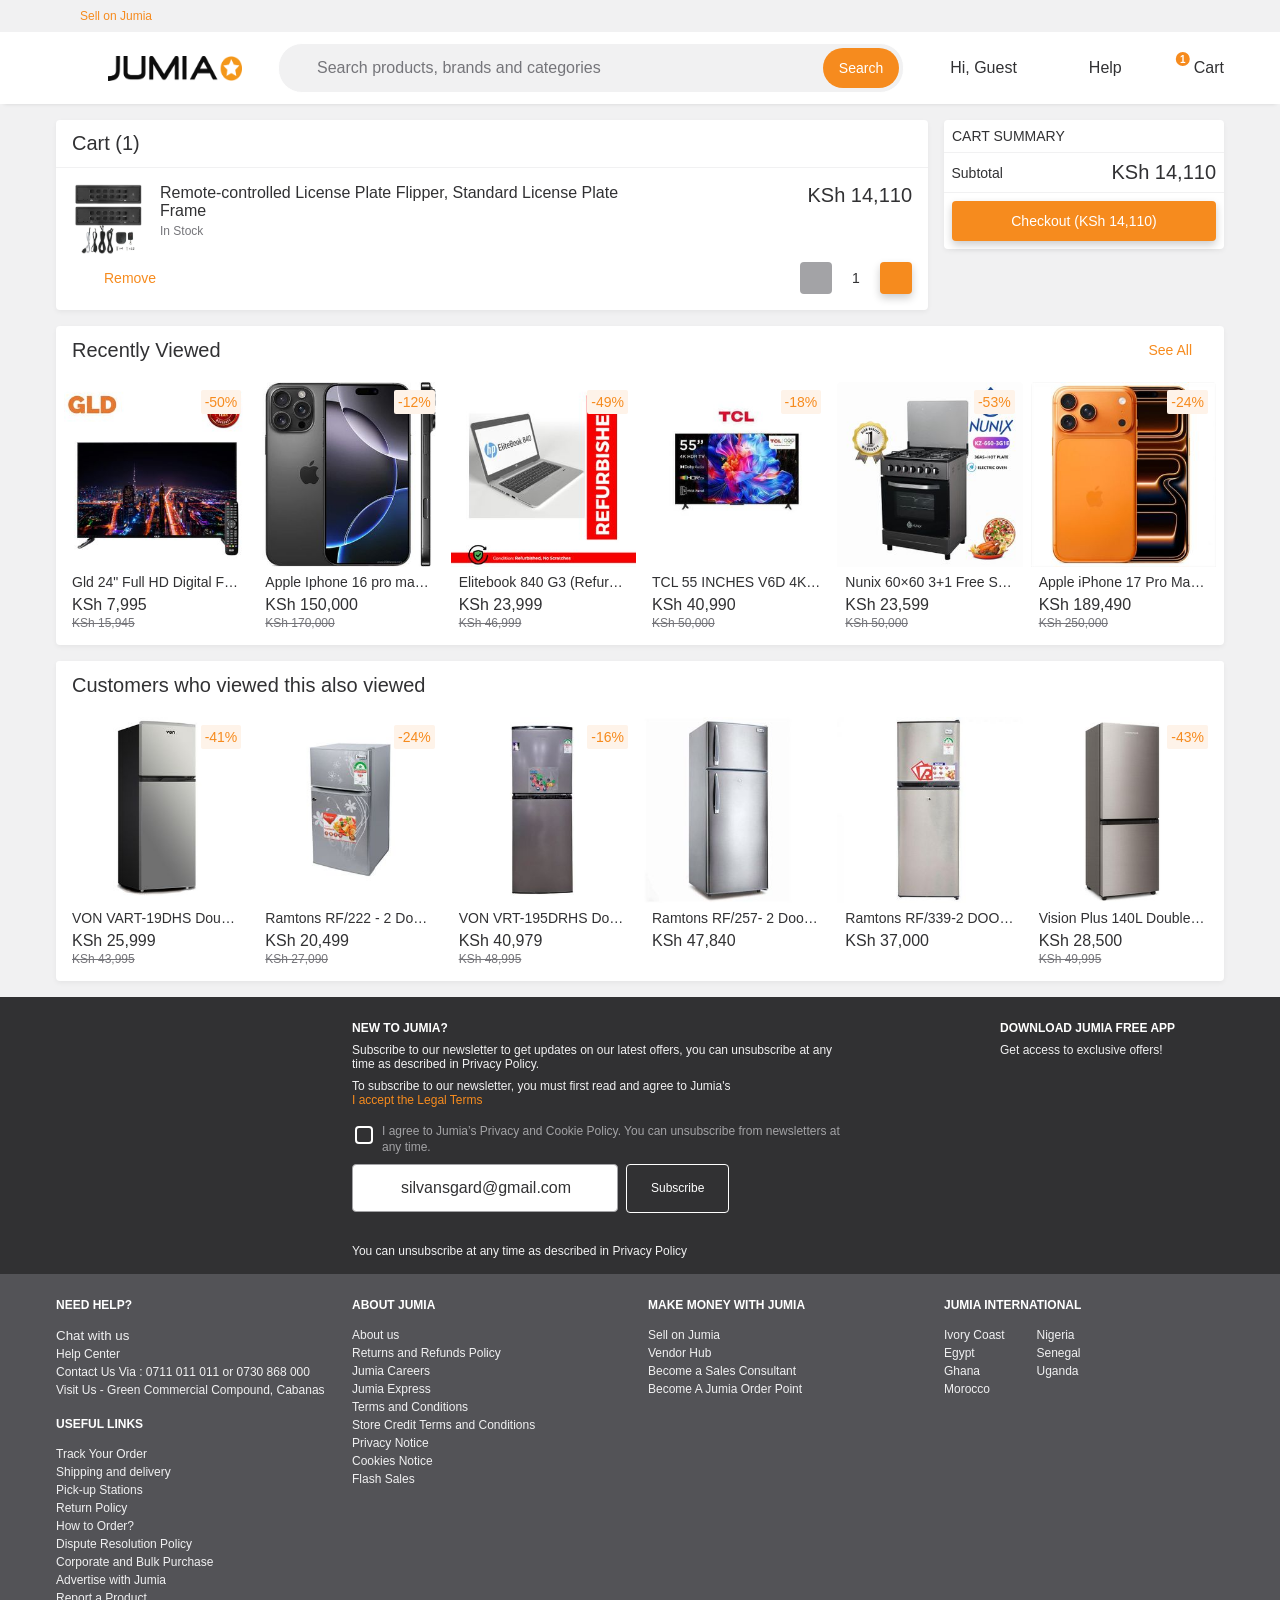
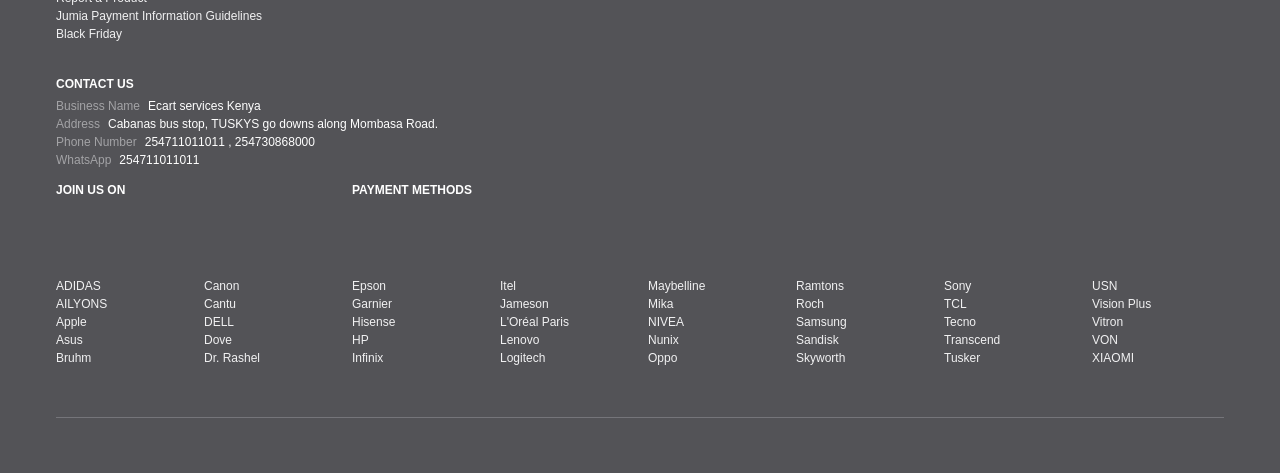
==== commit 064117d0: "Update index.html" ====
--- a/index.html
+++ b/index.html
@@ -1774,7 +1774,7 @@
         alt="Logo"
         class="ic"
         width="134"
-        height="30">
+        height="25">
 </a>
      </div>
      <div class="cola find -df -pvm">
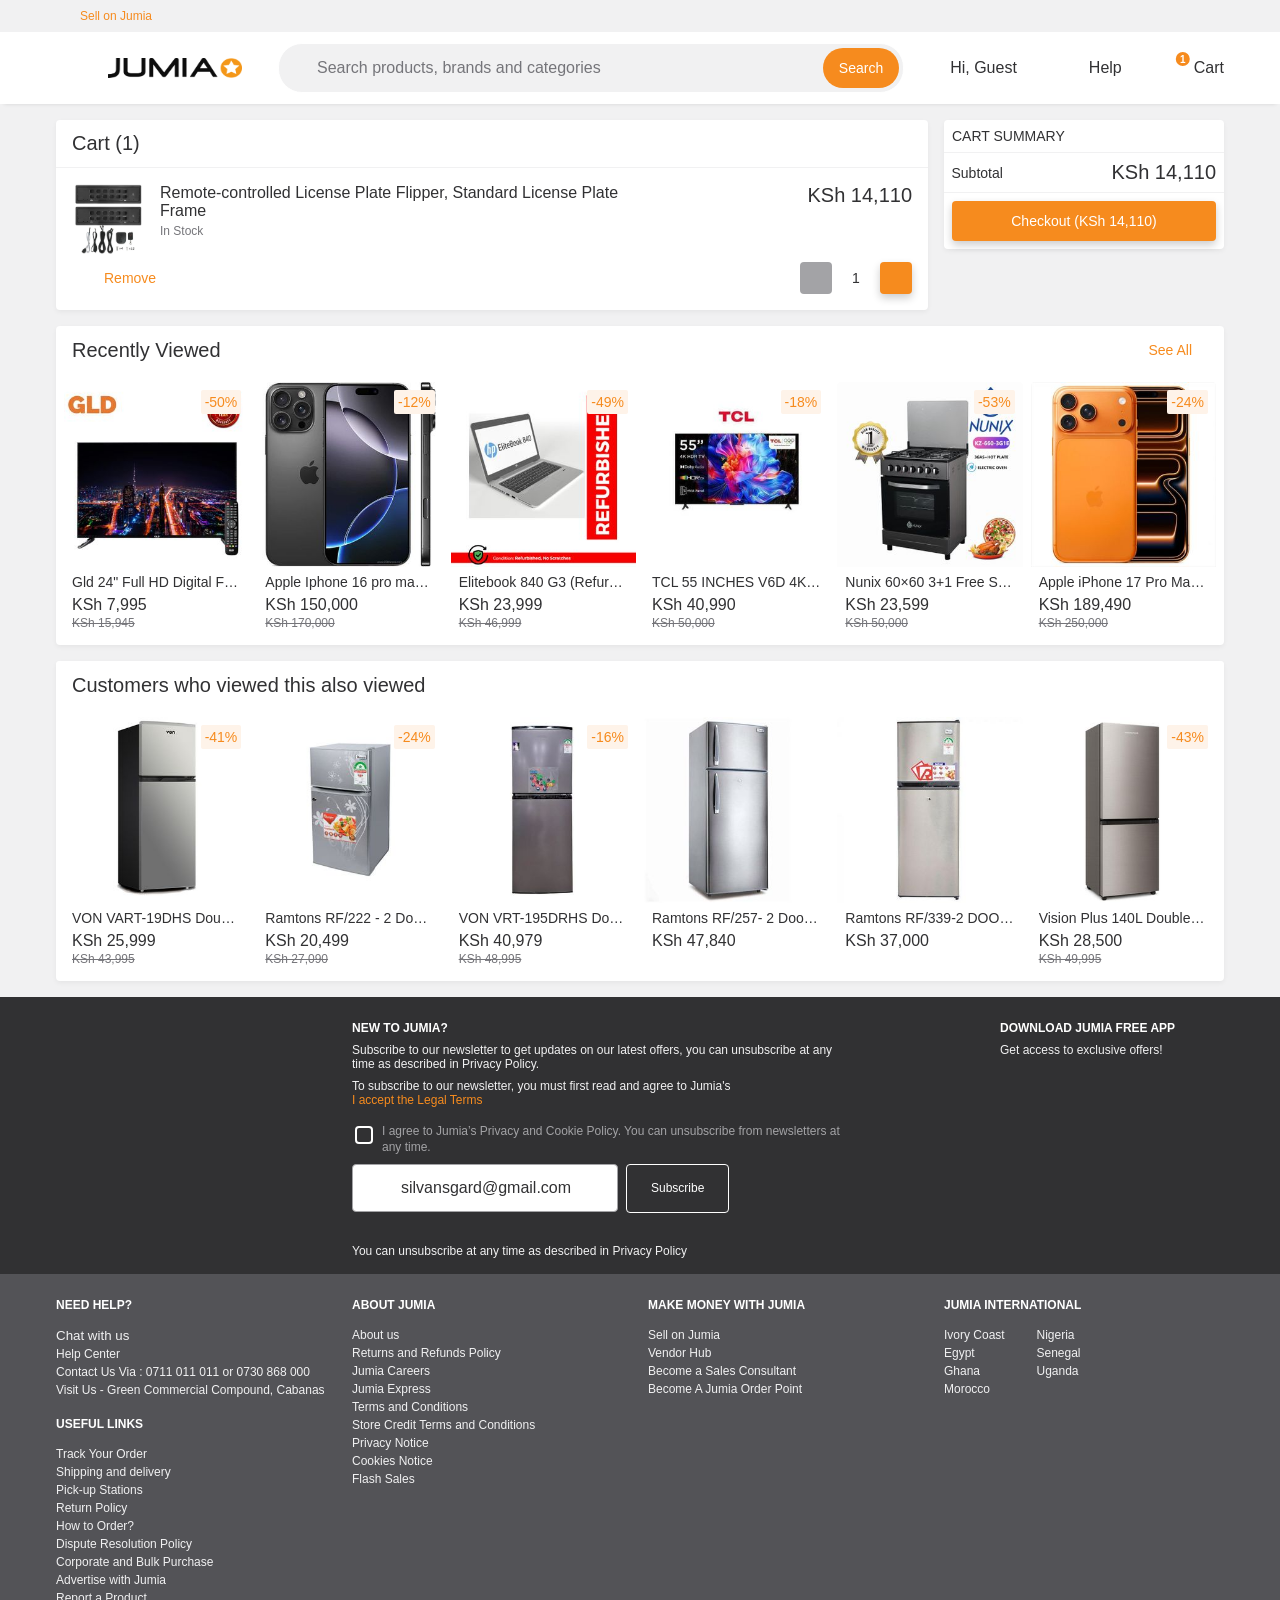
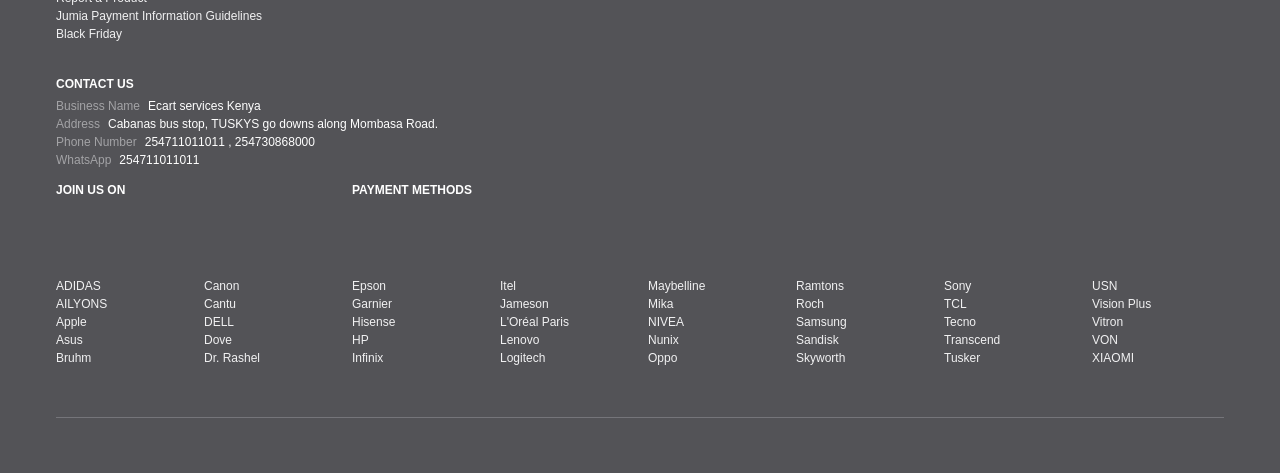
==== commit 64412a15: "Update index.html" ====
--- a/index.html
+++ b/index.html
@@ -1774,7 +1774,7 @@
         alt="Logo"
         class="ic"
         width="134"
-        height="25">
+        height="20">
 </a>
      </div>
      <div class="cola find -df -pvm">
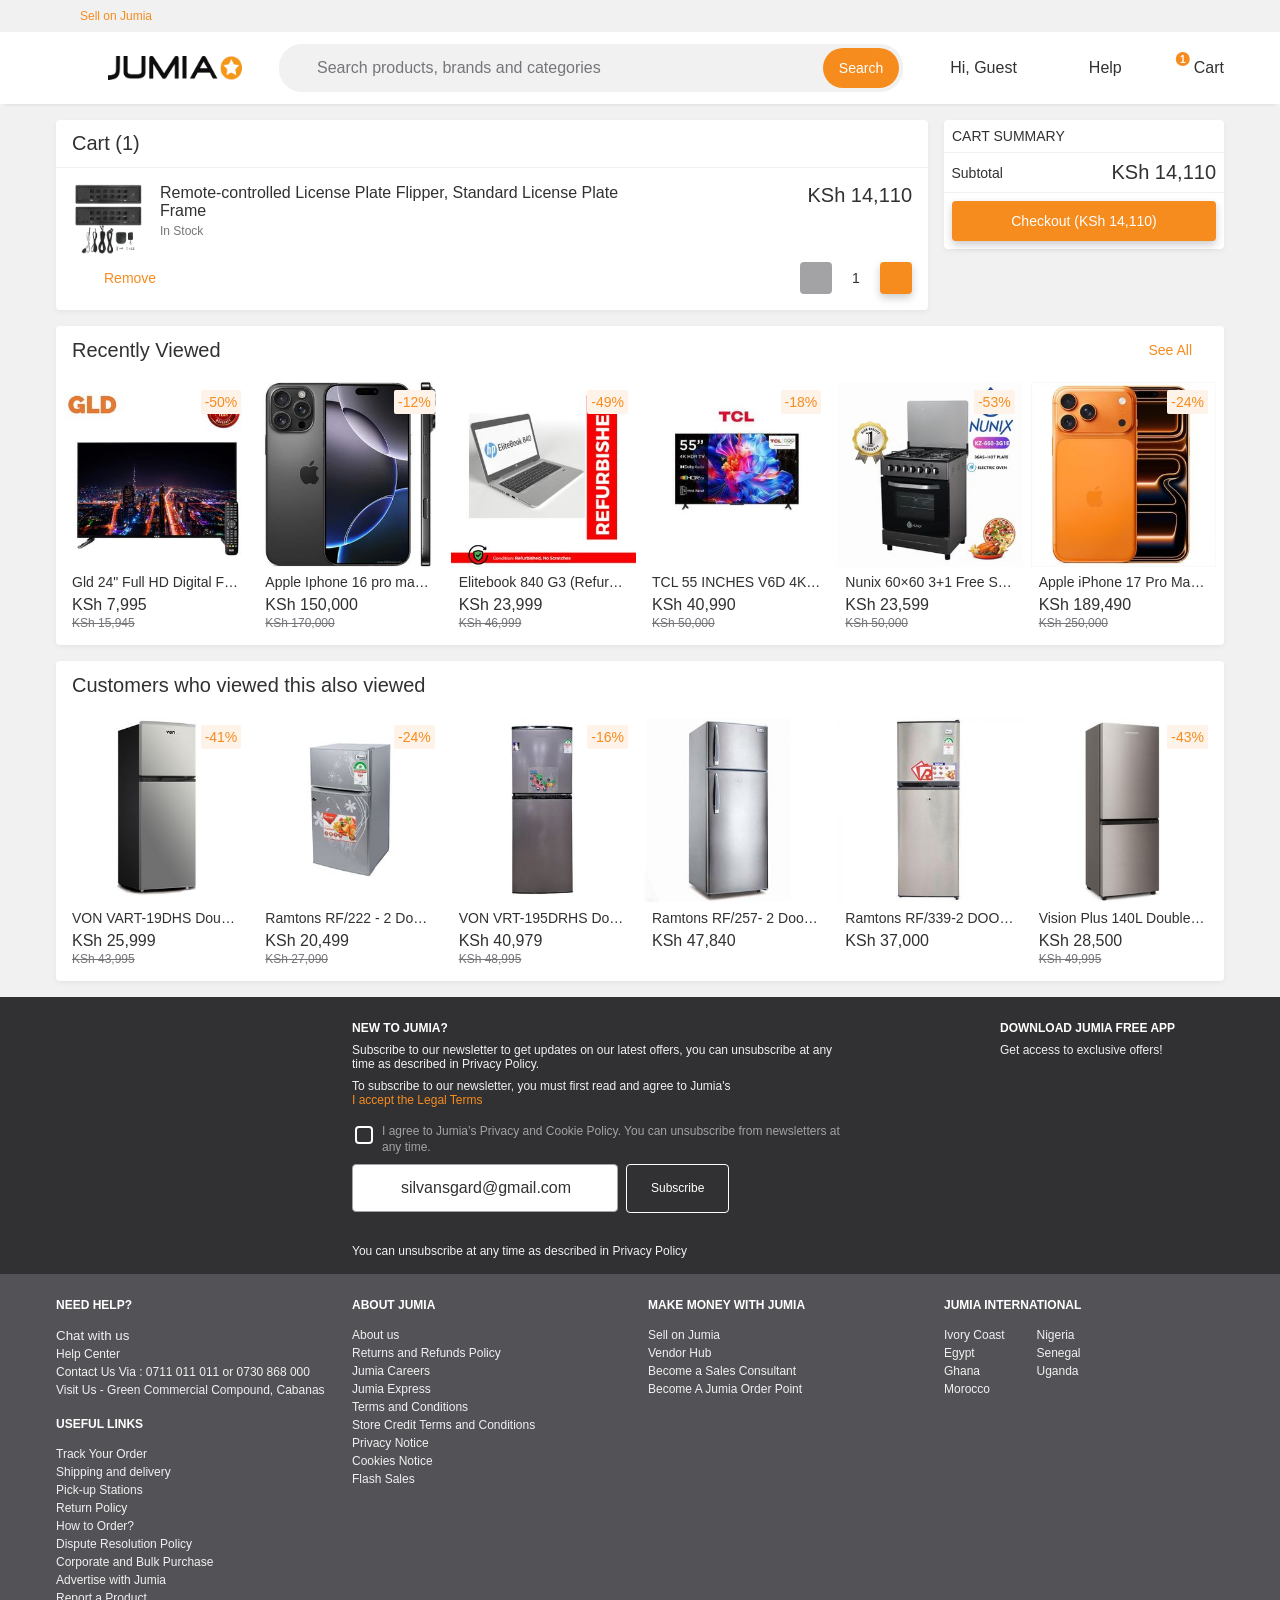
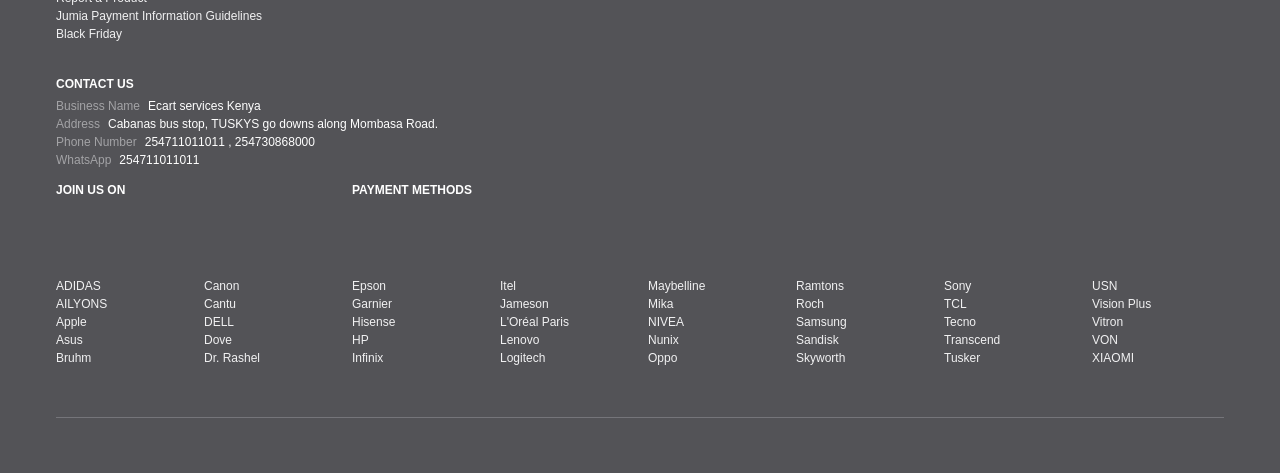
==== commit 3f122bef: "Update index.html" ====
--- a/index.html
+++ b/index.html
@@ -1773,8 +1773,8 @@
         src="images/logo3.png"
         alt="Logo"
         class="ic"
-        width="134"
-        height="20">
+        width="133.56"
+        height="23.37">
 </a>
      </div>
      <div class="cola find -df -pvm">
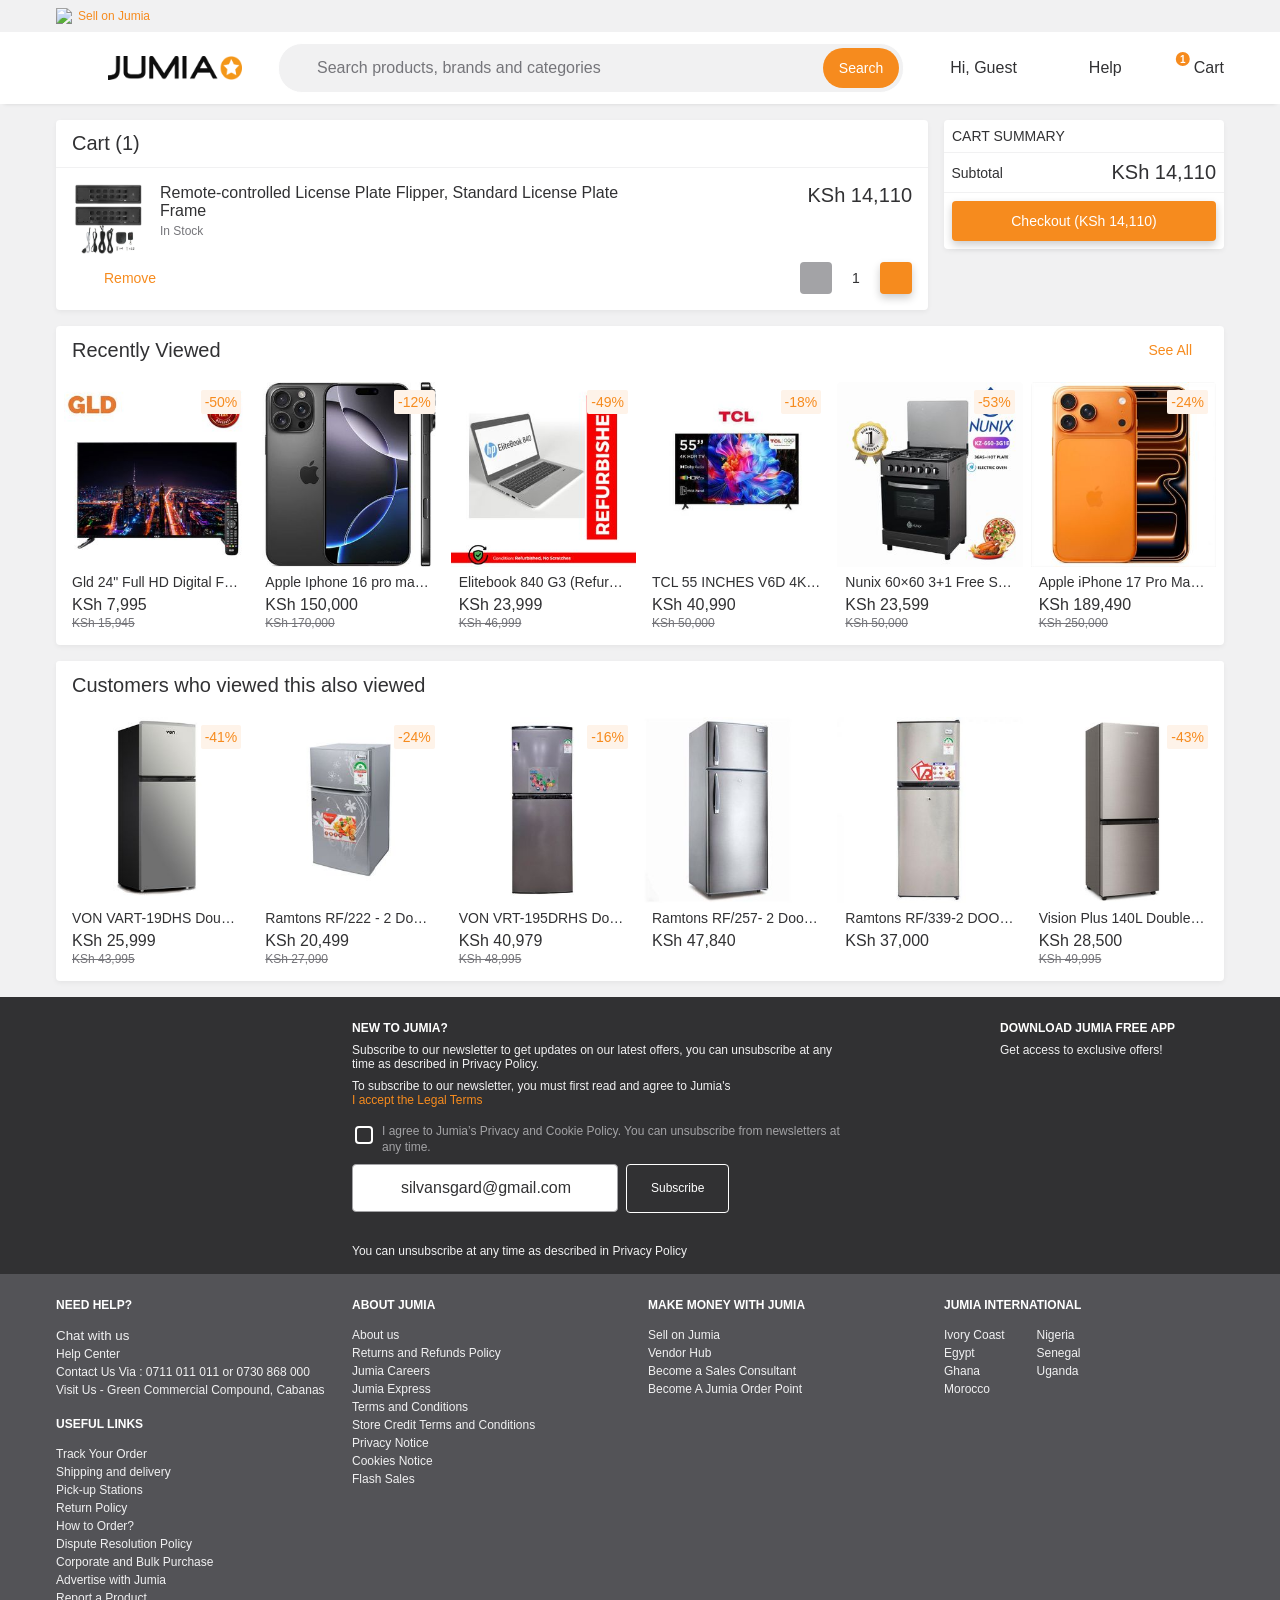
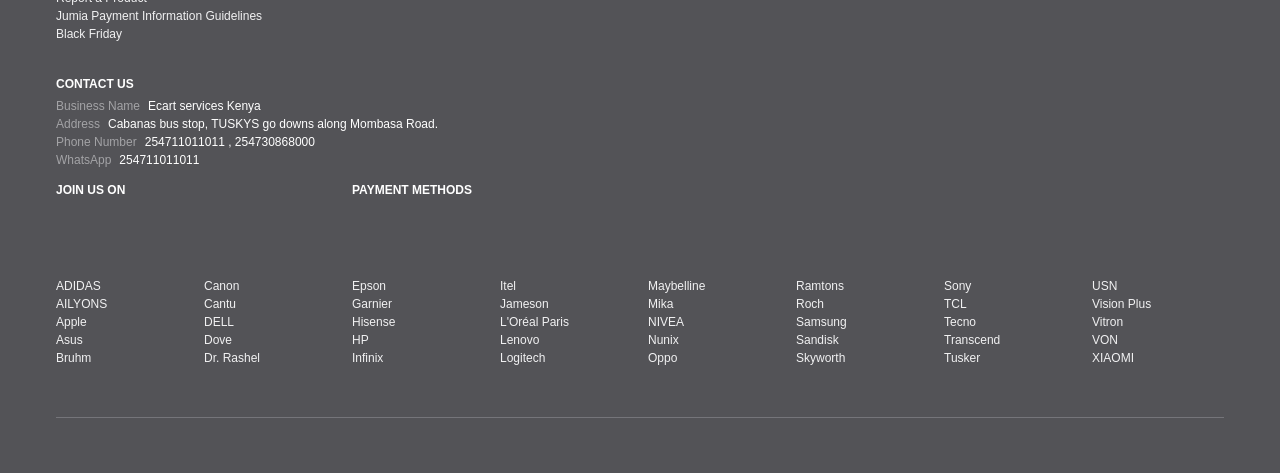
==== commit b6a23897: "Update index.html" ====
--- a/index.html
+++ b/index.html
@@ -82,13 +82,12 @@
   <div id="jm">
    <div class="vb row -i-ctr -j-ctr _head -bg-gy05">
     <div class="col3 -df -j-start">
-     <a class="_link -df -i-ctr -or5 -m -fs12" href="https://www.jumia.co.ke/sp-sell/" rel="noopener" target="_blank">
-      <svg class="ic -f-or5 -maxs" height="16" viewbox="0 0 24 24" width="16">
-       <use href="https://www.jumia.co.ke/assets_he/images/i-icons.50302365.svg?v=1#cat-services" xlink:href="https://www.jumia.co.ke/assets_he/images/i-icons.50302365.svg?v=1#cat-services">
-       </use>
-      </svg>
-      Sell on Jumia
-     </a>
+<a class="_link -df -i-ctr -or5 -m -fs12" href="https://www.jumia.co.ke/sp-sell/" rel="noopener" target="_blank">
+    <img src="images/sell.png"
+         alt="Sell"
+         style="width:16px;height:16px;margin-right:6px;object-fit:contain;vertical-align:middle;">
+    <span>Sell on Jumia</span>
+</a>
     </div>
     <div class="col10 -df -j-ctr -fs0">
      <span class="vent-link" href="" title="Jumia">
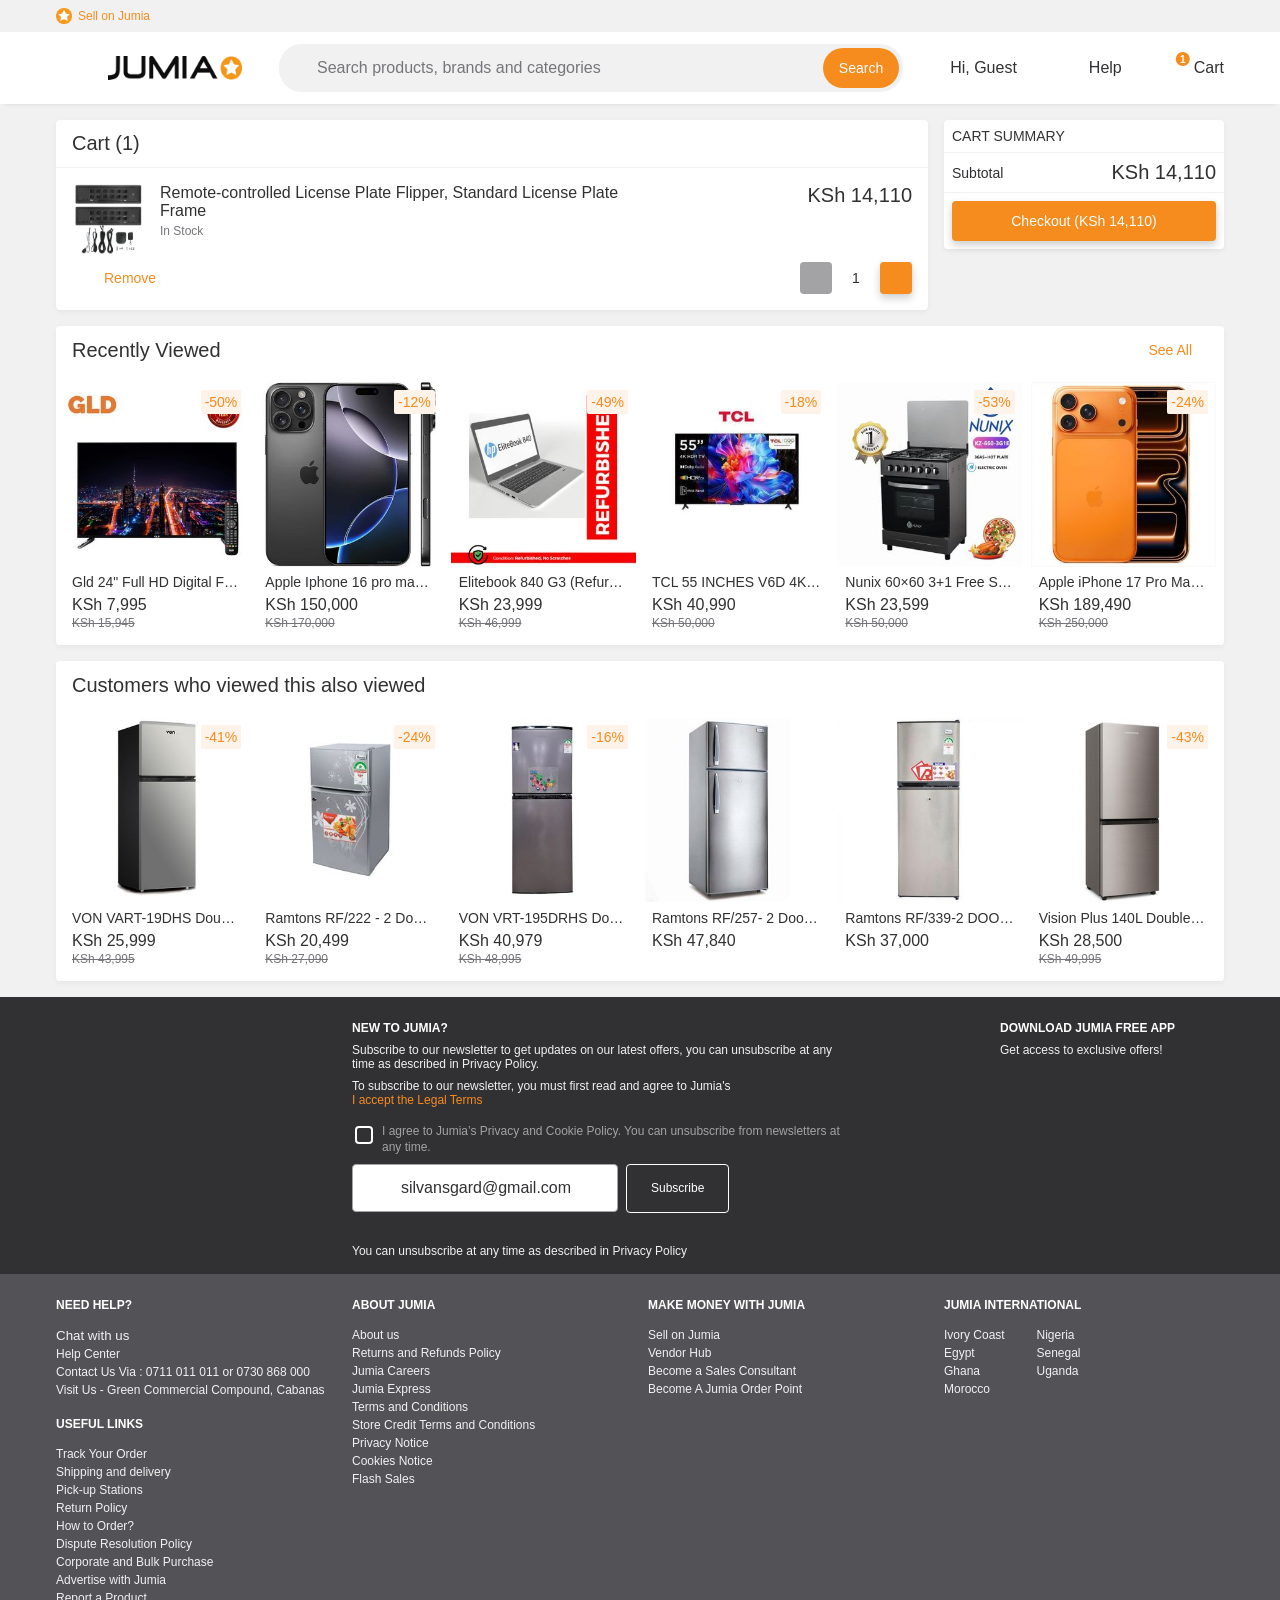
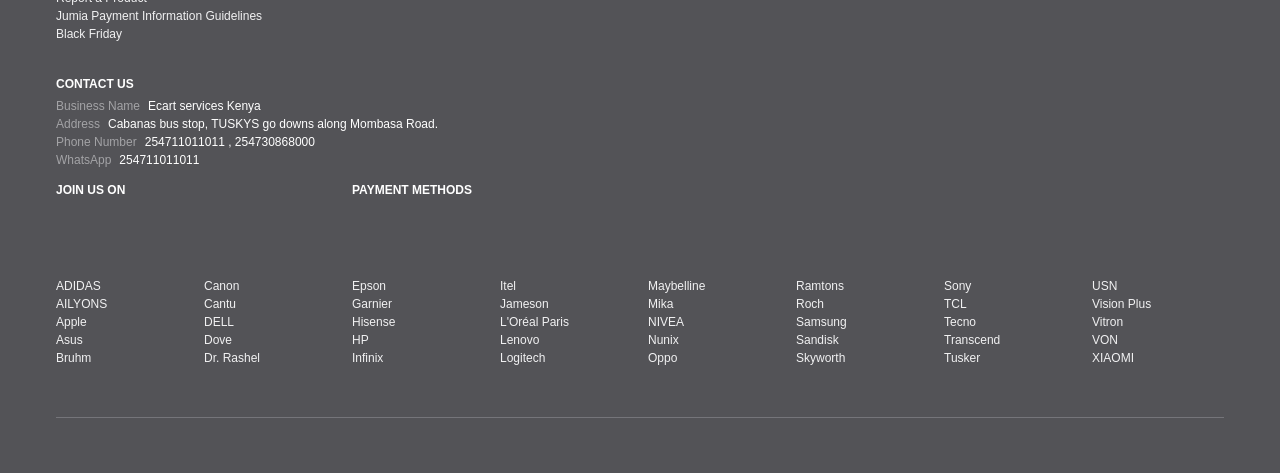
==== commit e89a8be3: "Update index.html" ====
--- a/index.html
+++ b/index.html
@@ -1,15 +1,23 @@
 <!DOCTYPE html>
 <!-- saved from url=(0029)https://www.jumia.co.ke/cart/ -->
 <html dir="ltr" lang="en">
- <head>
+<head>
   <meta content="text/html; charset=utf-8" http-equiv="Content-Type"/>
   <style>
-   body {transition: opacity ease-in 0.2s; } 
-body[unresolved] {opacity: 0; display: block; overflow: hidden; position: relative; }
+    body {transition: opacity ease-in 0.2s; } 
+    body[unresolved] {opacity: 0; display: block; overflow: hidden; position: relative; }
   </style>
   <title>
-   Cart
+    Cart
   </title>
+  
+  <!-- Mobile & Responsive Meta Tags -->
+  <meta content="width=device-width, initial-scale=1.0" name="viewport"/>
+  <meta content="true" name="HandheldFriendly"/>
+  <meta content="320" name="MobileOptimized"/>
+  <meta content="yes" name="apple-mobile-web-app-capable"/>
+  <meta content="default" name="apple-mobile-web-app-status-bar-style"/>
+
   <meta content="product" property="og:type"/>
   <meta content="Jumia Kenya" property="og:site_name"/>
   <meta content="Cart" property="og:title"/>
@@ -24,7 +32,6 @@
   <meta content="n_VPq2qj81eefHQXQuWUQcpCjf22dILtzJ-5fqwv3cY" name="google-site-verification"/>
   <meta content="oPpguRNQpgJeq2_7FfJhfy4zTSNTJBX_LLPgB_SUq9g" name="google-site-verification"/>
   <meta content="18D4C7784A54CEB370A0B89D0634A096" name="msvalidate.01"/>
-  <meta content="width=device-width, initial-scale=1.0" name="viewport"/>
   <meta content="Jumia" name="application-name"/>
   <meta content="#ffffff" name="theme-color"/>
   <link crossorigin="use-credentials" href="https://www.jumia.co.ke/assets_he/manifest/jumia/ke.4f33d8aa.json" rel="manifest"/>
@@ -73,7 +80,7 @@
   </script>
   <script async="" src="./Cart_files/f(4).txt" type="text/javascript">
   </script>
- </head>
+</head>
  <body>
   <script type="text/javascript">
    window.NREUM||(NREUM={});NREUM.info = {"agent":"","beacon":"bam.nr-data.net","errorBeacon":"bam.nr-data.net","licenseKey":"b76de0635f","applicationID":"200156797","agentToken":null,"applicationTime":4.544416,"transactionName":"NVxXYhMHChFYVUELDQwWdkMSEgsPFnVUEBZCRRVmLjUw","queueTime":0,"ttGuid":"588cf33156d603d3"}; (window.NREUM||(NREUM={})).init={ajax:{deny_list:["bam.nr-data.net"]},feature_flags:["soft_nav"]};(window.NREUM||(NREUM={})).loader_config={licenseKey:"b76de0635f",applicationID:"200156797",browserID:"200197328"};;/*! For license information please see nr-loader-rum-1.319.0.min.js.LICENSE.txt */
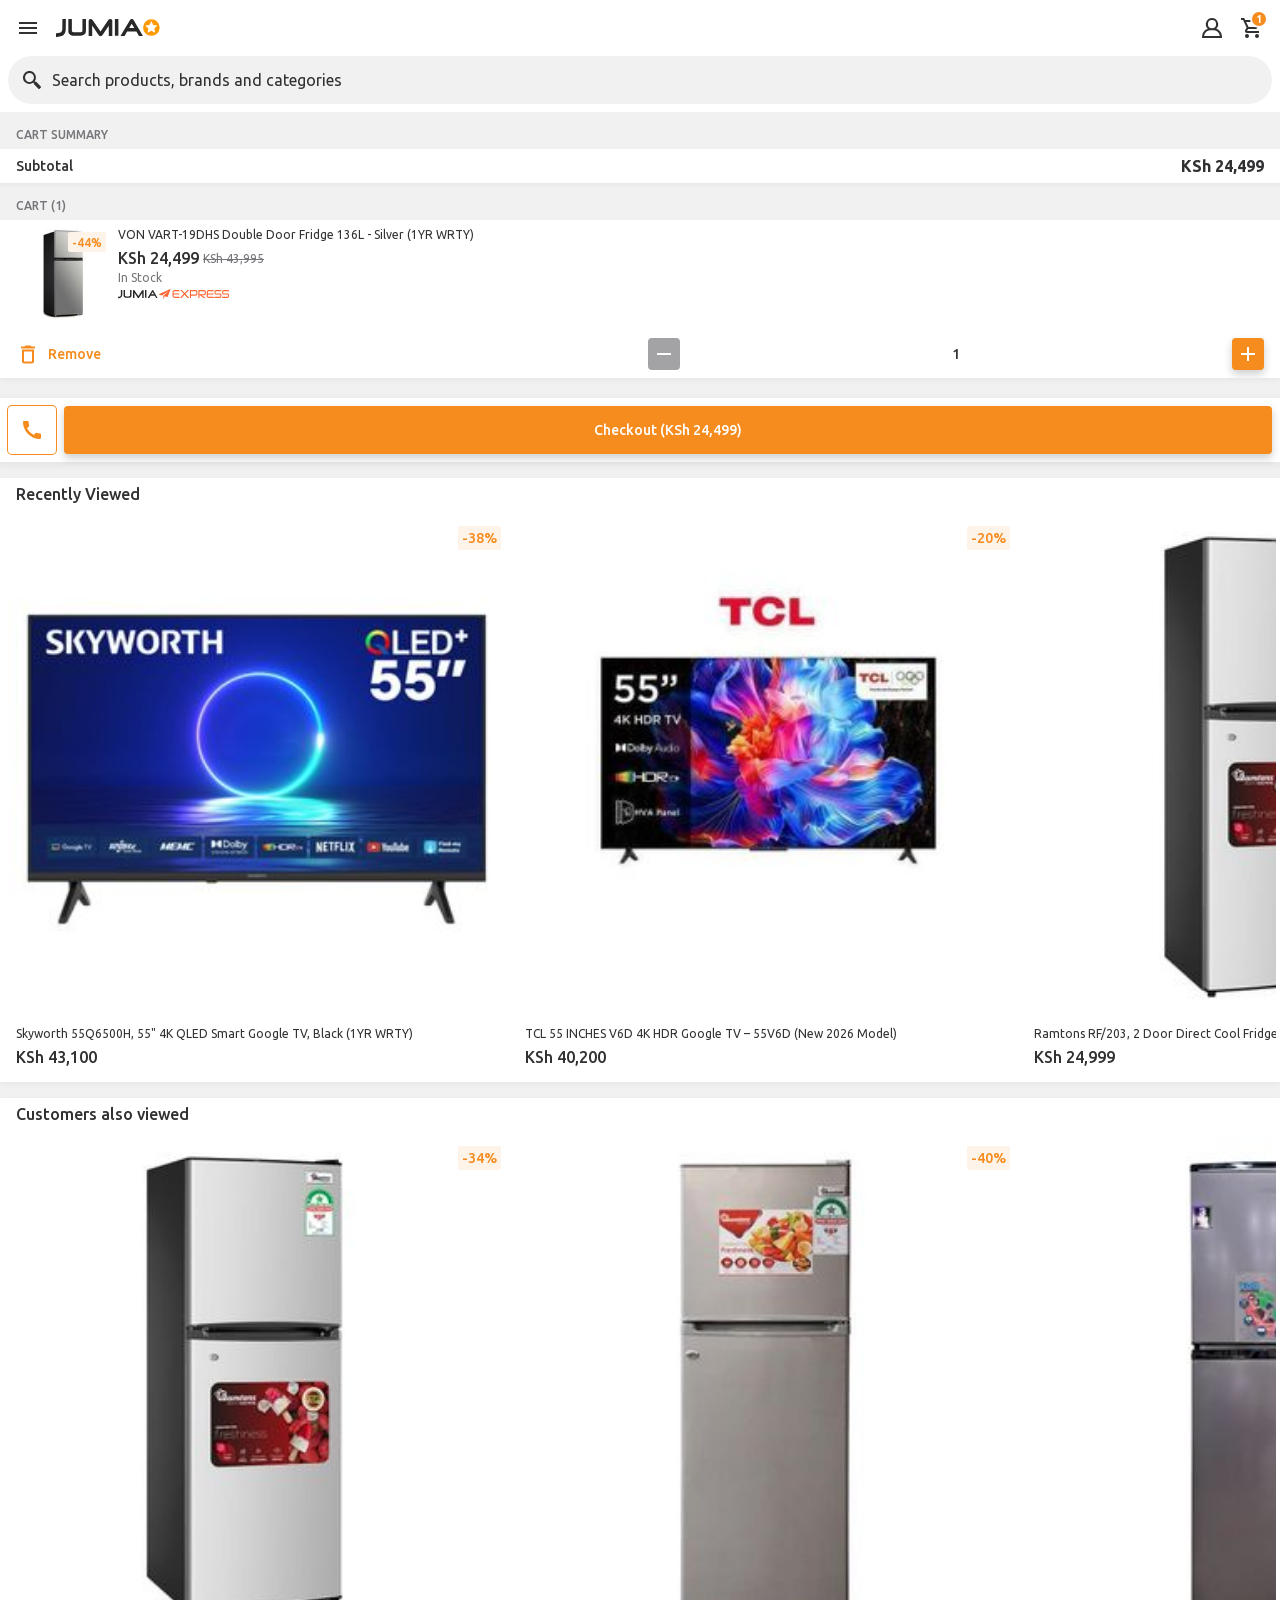
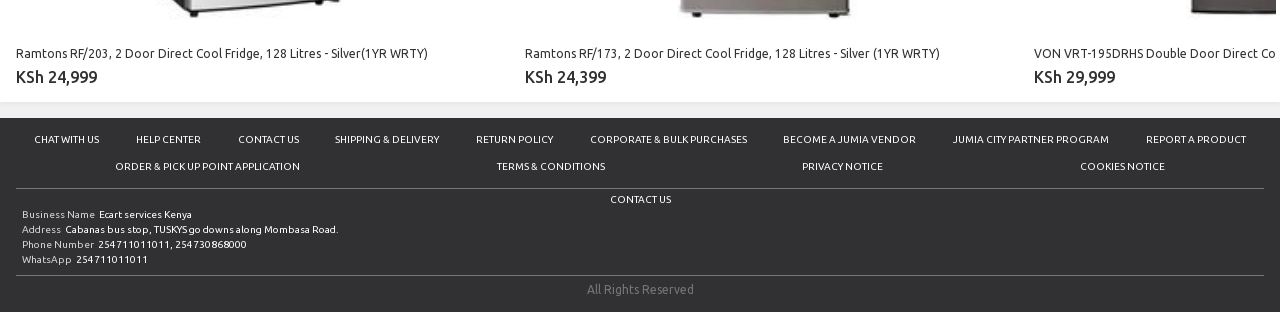
==== commit 5af6eb0e: "Add files via upload" ====
--- a/index.html
+++ b/index.html
@@ -1,3164 +1,5 @@
-<!DOCTYPE html>
-<!-- saved from url=(0029)https://www.jumia.co.ke/cart/ -->
-<html dir="ltr" lang="en">
-<head>
-  <meta content="text/html; charset=utf-8" http-equiv="Content-Type"/>
-  <style>
-    body {transition: opacity ease-in 0.2s; } 
-    body[unresolved] {opacity: 0; display: block; overflow: hidden; position: relative; }
-  </style>
-  <title>
-    Cart
-  </title>
-  
-  <!-- Mobile & Responsive Meta Tags -->
-  <meta content="width=device-width, initial-scale=1.0" name="viewport"/>
-  <meta content="true" name="HandheldFriendly"/>
-  <meta content="320" name="MobileOptimized"/>
-  <meta content="yes" name="apple-mobile-web-app-capable"/>
-  <meta content="default" name="apple-mobile-web-app-status-bar-style"/>
-
-  <meta content="product" property="og:type"/>
-  <meta content="Jumia Kenya" property="og:site_name"/>
-  <meta content="Cart" property="og:title"/>
-  <meta content="/cart/" property="og:url"/>
-  <meta content="https://ke.jumia.is/cms/icons/jumialogo-x-4.png" property="og:image"/>
-  <meta content="en_KE" property="og:locale"/>
-  <meta content="Cart" name="title"/>
-  <meta content="noindex,follow" name="robots"/>
-  <meta content="@JumiaKenya" name="twitter:site"/>
-  <meta content="2099414773624117" property="fb:app_id"/>
-  <meta content="395103207248808" property="fb:pages"/>
-  <meta content="n_VPq2qj81eefHQXQuWUQcpCjf22dILtzJ-5fqwv3cY" name="google-site-verification"/>
-  <meta content="oPpguRNQpgJeq2_7FfJhfy4zTSNTJBX_LLPgB_SUq9g" name="google-site-verification"/>
-  <meta content="18D4C7784A54CEB370A0B89D0634A096" name="msvalidate.01"/>
-  <meta content="Jumia" name="application-name"/>
-  <meta content="#ffffff" name="theme-color"/>
-  <link crossorigin="use-credentials" href="https://www.jumia.co.ke/assets_he/manifest/jumia/ke.4f33d8aa.json" rel="manifest"/>
-  <link href="./Cart_files/main.bc62dec8.css" rel="stylesheet"/>
-  <link href="https://www.jumia.co.ke/assets_he/favicon.87f00114.ico" rel="icon" sizes="any" type="image/ico"/>
-  <link href="https://www.jumia.co.ke/assets_he/favicon.adbd556a.svg" rel="icon" type="image/svg+xml"/>
-  <link href="https://bam.nr-data.net/" rel="preconnect dns-prefetch"/>
-  <link href="https://js-agent.newrelic.com/" rel="preconnect dns-prefetch"/>
-  <link href="https://www.google-analytics.com/" rel="preconnect dns-prefetch"/>
-  <link href="https://www.googletagmanager.com/" rel="preconnect dns-prefetch"/>
-  <link href="https://www.facebook.com/" rel="preconnect dns-prefetch"/>
-  <link href="https://connect.facebook.net/" rel="preconnect dns-prefetch"/>
-  <link href="https://static.criteo.net/" rel="preconnect dns-prefetch"/>
-  <link href="https://sslwidget.criteo.com/" rel="preconnect dns-prefetch"/>
-  <link href="https://dis.eu.criteo.com/" rel="preconnect dns-prefetch"/>
-  <link href="https://creativecdn.com/" rel="preconnect dns-prefetch"/>
-  <link href="https://ke.jumia.is/" rel="preconnect"/>
-  <link href="./Cart_files/css" rel="stylesheet"/>
-  <script async="" src="./Cart_files/identify_ea043f1c.js.download" type="text/javascript">
-  </script>
-  <script async="" data-id="D07N363C77U9CBHGORB0" src="./Cart_files/main.MWI1YzJiMWRhMQ.js.download" type="text/javascript">
-  </script>
-  <script async="" src="./Cart_files/bat.js.download" type="text/javascript">
-  </script>
-  <script async="" src="./Cart_files/destination" type="text/javascript">
-  </script>
-  <script async="" src="./Cart_files/destination(1)" type="text/javascript">
-  </script>
-  <script async="" src="./Cart_files/js" type="text/javascript">
-  </script>
-  <script async="" src="./Cart_files/js(1)">
-  </script>
-  <script async="" src="./Cart_files/gtm.js.download">
-  </script>
-  <script async="" src="./Cart_files/moe_webSdk.min.latest.js.download">
-  </script>
-  <script async="" src="./Cart_files/f.txt" type="text/javascript">
-  </script>
-  <script async="" src="./Cart_files/f(1).txt" type="text/javascript">
-  </script>
-  <script async="" src="./Cart_files/f(2).txt" type="text/javascript">
-  </script>
-  <script async="" data-ueto="ueto_862aa05dad" src="./Cart_files/343235018.js.download" type="text/javascript">
-  </script>
-  <script async="" src="./Cart_files/f(3).txt" type="text/javascript">
-  </script>
-  <script async="" src="./Cart_files/f(4).txt" type="text/javascript">
-  </script>
-</head>
- <body>
-  <script type="text/javascript">
-   window.NREUM||(NREUM={});NREUM.info = {"agent":"","beacon":"bam.nr-data.net","errorBeacon":"bam.nr-data.net","licenseKey":"b76de0635f","applicationID":"200156797","agentToken":null,"applicationTime":4.544416,"transactionName":"NVxXYhMHChFYVUELDQwWdkMSEgsPFnVUEBZCRRVmLjUw","queueTime":0,"ttGuid":"588cf33156d603d3"}; (window.NREUM||(NREUM={})).init={ajax:{deny_list:["bam.nr-data.net"]},feature_flags:["soft_nav"]};(window.NREUM||(NREUM={})).loader_config={licenseKey:"b76de0635f",applicationID:"200156797",browserID:"200197328"};;/*! For license information please see nr-loader-rum-1.319.0.min.js.LICENSE.txt */
-(()=>{var e={8122(e,t,r){"use strict";r.d(t,{a:()=>i});var n=r(944);function i(e,t){try{if(!e||"object"!=typeof e)return(0,n.R)(3);if(!t||"object"!=typeof t)return(0,n.R)(4);const r=Object.create(Object.getPrototypeOf(t),Object.getOwnPropertyDescriptors(t)),s=0===Object.keys(r).length?e:r;for(let o in s)if(void 0!==e[o])try{if(null===e[o]){r[o]=null;continue}Array.isArray(e[o])&&Array.isArray(t[o])?r[o]=Array.from(new Set([...e[o],...t[o]])):e[o]instanceof Map||e[o]instanceof Set||e[o]instanceof Date||e[o]instanceof RegExp?r[o]=e[o]:"object"==typeof e[o]&&null!==t[o]&&"object"==typeof t[o]?r[o]=i(e[o],t[o]):r[o]=e[o]}catch(e){r[o]||(0,n.R)(1,e)}return r}catch(e){(0,n.R)(2,e)}}},2555(e,t,r){"use strict";r.d(t,{f:()=>o});var n=r(384),i=r(8122);const s={beacon:n.NT.beacon,errorBeacon:n.NT.errorBeacon,licenseKey:void 0,applicationID:void 0,sa:void 0,queueTime:void 0,applicationTime:void 0,ttGuid:void 0,user:void 0,account:void 0,product:void 0,extra:void 0,jsAttributes:{},userAttributes:void 0,atts:void 0,transactionName:void 0,tNamePlain:void 0};function o(e){try{return!!e.licenseKey&&!!e.errorBeacon&&!!e.applicationID}catch(e){return!1}}r.d(t,["D",0,e=>(0,i.a)(e,s)])},7699(e,t,r){"use strict";var n=r(860);const i={[n.K7.logging]:!0,[n.K7.genericEvents]:!0,[n.K7.jserrors]:!0,[n.K7.ajax]:!0};r.d(t,["It",0,1e6,"KC",0,i,"qh",0,"SESSION_ERROR"])},9324(e,t,r){"use strict";r.d(t,["xv",0,"1.319.0"])},981(e,t,r){"use strict";r.d(t,["R",0,{AJAX:"AjaxRequest",PA:"PageAction",UA:"UserAction",BP:"BrowserPerformance",WS:"WebSocket",SPV:"SecurityPolicyViolation",JSE:"JavaScriptError",LOG:"Log",PVE:"PageView",PVT:"PageViewTiming",SR:"SessionReplay",ST:"SessionTrace",BI:"BrowserInteraction"}])},6154(e,t,r){"use strict";var n=r(1863);const i="undefined"!=typeof window&&!!window.document,s="undefined"!=typeof WorkerGlobalScope&&("undefined"!=typeof self&&self instanceof WorkerGlobalScope&&self.navigator instanceof WorkerNavigator||"undefined"!=typeof globalThis&&globalThis instanceof WorkerGlobalScope&&globalThis.navigator instanceof WorkerNavigator),o=i?window:"undefined"!=typeof WorkerGlobalScope&&("undefined"!=typeof self&&self instanceof WorkerGlobalScope&&self||"undefined"!=typeof globalThis&&globalThis instanceof WorkerGlobalScope&&globalThis),a=Boolean("hidden"===o?.document?.visibilityState),c=""+o?.location,u=/iPad|iPhone|iPod/.test(o.navigator?.userAgent),d=u&&"undefined"==typeof SharedWorker,l=((()=>{const e=o.navigator?.userAgent?.match(/Firefox[/\s](\d+\.\d+)/);Array.isArray(e)&&e.length>=2&&e[1]})(),Date.now()-(0,n.t)());r.d(t,["OF",0,u,"RI",0,i,"WN",0,l,"bv",0,s,"gm",0,o,"m",0,c,"mw",0,a,"sb",0,d,"zk",0,()=>{const e=o?.performance?.getEntriesByType?.("navigation")?.[0];if(e&&e.responseStart>0&&e.responseStart<o.performance.now())return e}])},3241(e,t,r){"use strict";r.d(t,{W:()=>i});var n=r(6154);function i(e={}){try{n.gm.dispatchEvent(new CustomEvent("newrelic",{detail:e}))}catch(e){}}},1687(e,t,r){"use strict";r.d(t,{Ak:()=>a,Ze:()=>u,x3:()=>c});var n=r(3241),i=r(3606),s=r(860),o=r(2646);function a(e,t){if(!e)return;const r={staged:!1,priority:s.P3[t]||0};e.runtime.drainRegistry.get(t)||e.runtime.drainRegistry.set(t,r)}function c(e,t){if(!e)return;const r=e.runtime.drainRegistry;r&&(r.get(t)&&r.delete(t),l(e,t,!1),r.size&&d(e))}function u(e,t="feature",r=!1){if(e){if(!e.runtime.drainRegistry.get(t)||r)return l(e,t);e.runtime.drainRegistry.get(t).staged=!0,d(e)}}function d(e){if(!e)return;const t=Array.from(e.runtime.drainRegistry);t.every(([e,t])=>t.staged)&&(t.sort((e,t)=>e[1].priority-t[1].priority),t.forEach(([t])=>{e.runtime.drainRegistry.delete(t),l(e,t)}))}function l(e,t,r=!0){if(!e)return;const s=e.ee,a=i.i.handlers;if(s&&!s.aborted&&s.backlog&&a){if((0,n.W)({type:"lifecycle",name:"drain",feature:t}),r){const e=s.backlog[t],r=a[t];if(r){for(let t=0;e&&t<e.length;++t)f(e[t],r);Object.entries(r).forEach(([e,t])=>{Object.values(t||{}).forEach(t=>{t[0]?.on&&t[0].context()instanceof o.y&&!t[0].listeners(e).includes(t[1])&&t[0].on(e,t[1])})})}}s.isolatedBacklog||delete a[t],s.backlog[t]=null,s.emit("drain-"+t,[])}}function f(e,t){var r=e[1];Object.values(t[r]||{}).forEach(t=>{var r=e[0];if(t[0]===r){var n=t[1],i=e[3],s=e[2];n.apply(i,s)}})}},7836(e,t,r){"use strict";var n=r(384),i=r(8990),s=r(2646),o=r(5607);const a="nr@context:".concat(o.W),c=function e(t,r){var n={},o={},d={},l=!1;try{l=16===r.length&&u.initializedAgents?.[r]?.runtime.isolatedBacklog}catch(e){}var f={on:p,addEventListener:p,removeEventListener:function(e,t){var r=n[e];if(!r)return;for(var i=0;i<r.length;i++)r[i]===t&&r.splice(i,1)},emit:function(e,r,n,i,s){!1!==s&&(s=!0);if(c.aborted&&!i)return;t&&s&&t.emit(e,r,n);var a=g(n);m(e).forEach(e=>{e.apply(a,r)});var u=v()[o[e]];u&&u.push([f,e,r,a]);return a},get:h,listeners:m,context:g,buffer:function(e,t){const r=v();if(t=t||"feature",f.aborted)return;Object.entries(e||{}).forEach(([e,n])=>{o[n]=t,t in r||(r[t]=[])})},abort:function(){f._aborted=!0,Object.keys(f.backlog).forEach(e=>{delete f.backlog[e]})},isBuffering:function(e){return!!v()[o[e]]},debugId:r,backlog:l?{}:t&&"object"==typeof t.backlog?t.backlog:{},isolatedBacklog:l};return Object.defineProperty(f,"aborted",{get:()=>{let e=f._aborted||!1;return e||(t&&(e=t.aborted),e)}}),f;function g(e){return e&&e instanceof s.y?e:e?(0,i.I)(e,a,()=>new s.y(a)):new s.y(a)}function p(e,t){n[e]=m(e).concat(t)}function m(e){return n[e]||[]}function h(t){return d[t]=d[t]||e(f,t)}function v(){return f.backlog}}(void 0,"globalEE"),u=(0,n.Zm)();u.ee||(u.ee=c),r.d(t,["P",0,a,"ee",0,c])},2646(e,t,r){"use strict";r.d(t,{y:()=>n});class n{constructor(e){this.contextId=e}}},9908(e,t,r){"use strict";r.d(t,{d:()=>n,p:()=>i});var n=r(7836).ee.get("handle");function i(e,t,r,i,s){s?(s.buffer([e],i),s.emit(e,t,r)):(n.buffer([e],i),n.emit(e,t,r))}},3606(e,t,r){"use strict";r.d(t,{i:()=>s});var n=r(9908);s.on=o;var i=s.handlers={};function s(e,t,r,s){o(s||n.d,i,e,t,r)}function o(e,t,r,i,s){s||(s="feature"),e||(e=n.d);var o=t[s]=t[s]||{};(o[r]=o[r]||[]).push([e,i])}},3878(e,t,r){"use strict";function n(e,t){return{capture:e,passive:!1,signal:t}}function i(e,t,r=!1,i){window.addEventListener(e,t,n(r,i))}function s(e,t,r=!1,i){document.addEventListener(e,t,n(r,i))}r.d(t,{DD:()=>s,jT:()=>n,sp:()=>i})},5607(e,t,r){"use strict";const n=(0,r(9566).bz)();r.d(t,["W",0,n])},9566(e,t,r){"use strict";r.d(t,{LA:()=>o,bz:()=>s});var n=r(6154);function i(e,t){return e?15&e[t]:16*Math.random()|0}function s(){const e=n.gm?.crypto||n.gm?.msCrypto;let t,r=0;return e&&e.getRandomValues&&(t=e.getRandomValues(new Uint8Array(30))),"xxxxxxxx-xxxx-4xxx-yxxx-xxxxxxxxxxxx".split("").map(e=>"x"===e?i(t,r++).toString(16):"y"===e?(3&i()|8).toString(16):e).join("")}function o(e){const t=n.gm?.crypto||n.gm?.msCrypto;let r,s=0;t&&t.getRandomValues&&(r=t.getRandomValues(new Uint8Array(e)));const o=[];for(var a=0;a<e;a++)o.push(i(r,s++).toString(16));return o.join("")}},2614(e,t,r){"use strict";r.d(t,["BB",0,18e5,"Wt",0,"NRBA_SESSION::","iL",0,{SAME_TAB:"same-tab",CROSS_TAB:"cross-tab"},"tS",0,{STARTED:"session-started",PAUSE:"session-pause",RESET:"session-reset",RESUME:"session-resume",UPDATE:"session-update"},"wk",0,144e5])},1863(e,t,r){"use strict";function n(){return Math.floor(performance.now())}r.d(t,{t:()=>n})},944(e,t,r){"use strict";r.d(t,{R:()=>i});var n=r(3241);function i(e,t){"function"==typeof console.debug&&(console.debug("New Relic Warning: https://github.com/newrelic/newrelic-browser-agent/blob/main/docs/warning-codes.md#".concat(e),t),(0,n.W)({drained:null,type:"data",name:"warn",feature:"warn",data:{code:e,secondary:t}}))}},8990(e,t,r){"use strict";r.d(t,{I:()=>i});var n=Object.prototype.hasOwnProperty;function i(e,t,r){if(n.call(e,t))return e[t];var i=r();if(Object.defineProperty&&Object.keys)try{return Object.defineProperty(e,t,{value:i,writable:!0,enumerable:!1}),i}catch(e){}return e[t]=i,i}},6389(e,t,r){"use strict";function n(e,t=500,r={}){const n=r?.leading||!1;let i;return(...r)=>{n&&void 0===i&&(e.apply(this,r),i=setTimeout(()=>{i=clearTimeout(i)},t)),n||(clearTimeout(i),i=setTimeout(()=>{e.apply(this,r)},t))}}function i(e){let t=!1;return(...r)=>{t||(t=!0,e.apply(this,r))}}r.d(t,{J:()=>i,s:()=>n})},1910(e,t,r){"use strict";r.d(t,{i:()=>s});var n=r(944);const i=new Map;function s(...e){return e.every(e=>{if(i.has(e))return i.get(e);const t="function"==typeof e?e.toString():"",r=t.includes("[native code]"),s=t.includes("nrWrapper");return r||s||(0,n.R)(64,e?.name||t),i.set(e,r),r})}},5289(e,t,r){"use strict";r.d(t,{GG:()=>o,Qr:()=>c,sB:()=>a});var n=r(3878),i=r(6389);function s(){return"undefined"==typeof document||"complete"===document.readyState}function o(e,t){if(s())return e();const r=(0,i.J)(e),o=setInterval(()=>{s()&&(clearInterval(o),r())},500);(0,n.sp)("load",r,t)}function a(e){if(s())return e();(0,n.DD)("DOMContentLoaded",e)}function c(e){if(s())return e();(0,n.sp)("popstate",e)}},384(e,t,r){"use strict";r.d(t,{Zm:()=>c,bQ:()=>d,dV:()=>u,pV:()=>l});var n=r(6154),i=r(1863),s=r(944),o=r(1910);const a={beacon:"bam.nr-data.net",errorBeacon:"bam.nr-data.net"};function c(){return n.gm.NREUM||(n.gm.NREUM={}),void 0===n.gm.newrelic&&(n.gm.newrelic=n.gm.NREUM),n.gm.NREUM}function u(){let e=c();return e.o||(e.o={ST:n.gm.setTimeout,SI:n.gm.setImmediate||n.gm.setInterval,CT:n.gm.clearTimeout,XHR:n.gm.XMLHttpRequest,REQ:n.gm.Request,EV:n.gm.Event,PR:n.gm.Promise,MO:n.gm.MutationObserver,FETCH:n.gm.fetch,WS:n.gm.WebSocket},(0,o.i)(...Object.values(e.o))),e}function d(e,t){let r=c();r.initializedAgents??={},t.initializedAt={ms:(0,i.t)(),date:new Date},r.initializedAgents[e]=t,2===Object.keys(r.initializedAgents).length&&(0,s.R)(69)}function l(){return function(){let e=c();const t=e.info||{};e.info={beacon:a.beacon,errorBeacon:a.errorBeacon,...t}}(),function(){let e=c();const t=e.init||{};e.init={...t}}(),u(),function(){let e=c();const t=e.loader_config||{};e.loader_config={...t}}(),c()}r.d(t,["NT",0,a])},2843(e,t,r){"use strict";r.d(t,{G:()=>s,u:()=>i});var n=r(3878);function i(e,t=!1,r,i){(0,n.DD)("visibilitychange",function(){if(t)return void("hidden"===document.visibilityState&&e());e(document.visibilityState)},r,i)}function s(e,t,r){(0,n.sp)("pagehide",e,t,r)}},3969(e,t,r){"use strict";const n=r(860).K7.metrics;r.d(t,["TZ",0,n,"XG",0,"storeEventMetrics","xV",0,"storeSupportabilityMetrics"])},6630(e,t,r){"use strict";const n=r(860).K7.pageViewEvent;r.d(t,["T",0,n])},782(e,t,r){"use strict";const n=r(860).K7.pageViewTiming;r.d(t,["T",0,n])},4234(e,t,r){"use strict";r.d(t,{W:()=>i});var n=r(1687);class i{constructor(e,t){this.agentRef=e,this.ee=e?.ee,this.featureName=t,this.blocked=!1}deregisterDrain(){(0,n.x3)(this.agentRef,this.featureName)}}},7767(e,t,r){"use strict";var n=r(6154);r.d(t,["V",0,e=>n.RI&&!0===e?.privacy.cookies_enabled])},8362(e,t,r){"use strict";r.d(t,{d:()=>s});var n=r(9566),i=r(1741);class s extends i.W{agentIdentifier=(0,n.LA)(16)}},1741(e,t,r){"use strict";r.d(t,{W:()=>s});var n=r(944),i=r(4261);class s{#e(e,...t){if(this[e]!==s.prototype[e])return this[e](...t);(0,n.R)(35,e)}addPageAction(e,t){return this.#e(i.hG,e,t)}register(e){return this.#e(i.eY,e)}recordCustomEvent(e,t){return this.#e(i.fF,e,t)}setPageViewName(e,t){return this.#e(i.Fw,e,t)}setCustomAttribute(e,t,r){return this.#e(i.cD,e,t,r)}noticeError(e,t){return this.#e(i.o5,e,t)}setUserId(e,t=!1){return this.#e(i.Dl,e,t)}setApplicationVersion(e){return this.#e(i.nb,e)}setErrorHandler(e){return this.#e(i.bt,e)}addRelease(e,t){return this.#e(i.k6,e,t)}log(e,t){return this.#e("log",e,t)}start(){return this.#e("start")}finished(e){return this.#e(i.BL,e)}recordReplay(){return this.#e(i.CH)}pauseReplay(){return this.#e(i.Tb)}addToTrace(e){return this.#e(i.U2,e)}setCurrentRouteName(e){return this.#e(i.PA,e)}interaction(e){return this.#e(i.dT,e)}wrapLogger(e,t,r){return this.#e(i.Wb,e,t,r)}measure(e,t){return this.#e(i.V1,e,t)}consent(e){return this.#e(i.Pv,e)}}},4261(e,t,r){"use strict";r.d(t,["BL",0,"finished","CH",0,"recordReplay","Dl",0,"setUserId","Fw",0,"setPageViewName","PA",0,"setCurrentRouteName","Pv",0,"consent","Tb",0,"pauseReplay","U2",0,"addToTrace","V1",0,"measure","Wb",0,"wrapLogger","bt",0,"setErrorHandler","cD",0,"setCustomAttribute","dT",0,"interaction","eY",0,"register","fF",0,"recordCustomEvent","hG",0,"addPageAction","k6",0,"addRelease","nb",0,"setApplicationVersion","o5",0,"noticeError"])},1738(e,t,r){"use strict";r.d(t,{U:()=>l,Y:()=>d});var n=r(3241),i=r(9908),s=r(1863),o=r(944),a=r(3969),c=r(8362),u=r(860);function d(e,t,r,s){const d=s||r;!d||d[e]&&d[e]!==c.d.prototype[e]||(d[e]=function(){(0,i.p)(a.xV,["API/"+e+"/called"],void 0,u.K7.metrics,r.ee),(0,n.W)({drained:!!r.runtime?.activatedFeatures,type:"data",name:"api",feature:"api-"+e,data:{}});try{return t.apply(this,arguments)}catch(e){(0,o.R)(23,e)}})}function l(e,t,r,n,o){const a=e.info;null===r?delete a.jsAttributes[t]:a.jsAttributes[t]=r,(o||null===r)&&(0,i.p)("api-"+n,[(0,s.t)(),t,r],void 0,"session",e.ee)}},8374(e,t,r){r.nc=(()=>{try{return document?.currentScript?.nonce}catch(e){}return""})()},860(e,t,r){"use strict";const n="events",i="jserrors",s="browser/blobs",o="browser/logs",a={ajax:"ajax",genericEvents:"generic_events",jserrors:i,logging:"logging",metrics:"metrics",pageAction:"page_action",pageViewEvent:"page_view_event",pageViewTiming:"page_view_timing",sessionReplay:"session_replay",sessionTrace:"session_trace",softNav:"soft_navigations"},c={[a.pageViewEvent]:1,[a.pageViewTiming]:2,[a.metrics]:3,[a.jserrors]:4,[a.softNav]:5,[a.ajax]:6,[a.sessionTrace]:7,[a.sessionReplay]:8,[a.logging]:9,[a.genericEvents]:10},u={[a.pageViewEvent]:"rum",[a.pageViewTiming]:n,[a.ajax]:n,[a.softNav]:n,[a.metrics]:i,[a.jserrors]:i,[a.sessionTrace]:s,[a.sessionReplay]:s,[a.logging]:o,[a.genericEvents]:"ins"};r.d(t,["$J",0,u,"K7",0,a,"P3",0,c,"XX",0,i,"Yy",0,o,"df",0,s])}};const t={};function r(n){const i=t[n];if(void 0!==i)return i.exports;const s=t[n]={exports:{}};return e[n](s,s.exports,r),s.exports}r.m=e,r.d=(e,t)=>{if(Array.isArray(t))for(var n=0;n<t.length;){var i=t[n++],s=t[n++];r.o(e,i)?0===s&&n++:0===s?Object.defineProperty(e,i,{enumerable:!0,value:t[n++]}):Object.defineProperty(e,i,{enumerable:!0,get:s})}else for(var i in t)r.o(t,i)&&!r.o(e,i)&&Object.defineProperty(e,i,{enumerable:!0,get:t[i]})},r.f={},r.e=e=>Promise.all(Object.keys(r.f).reduce((t,n)=>(r.f[n](e,t),t),[])),r.u=e=>"nr-rum-1.319.0.min.js",r.o=(e,t)=>Object.prototype.hasOwnProperty.call(e,t),(()=>{const e={},t="NRBA-1.319.0.PROD:";r.l=(n,i,s,o)=>{if(e[n])return void e[n].push(i);let a,c;if(void 0!==s){const e=document.getElementsByTagName("script");for(var u=0;u<e.length;u++){const r=e[u];if(r.getAttribute("src")==n||r.getAttribute("data-webpack")==t+s){a=r;break}}}if(!a){c=!0;var d={296:"sha512-AjMYlPlHGtonfj4LWnnP4dVoLRowrBrm4lRfeuRr88daClWRPCh62aASF1JsR277iWOhlLcoggRr9BulWGKOyQ=="};a=document.createElement("script"),a.charset="utf-8",r.nc&&a.setAttribute("nonce",r.nc),a.setAttribute("data-webpack",t+s),a.src=n,0!==a.src.indexOf(window.location.origin+"/")&&(a.crossOrigin="anonymous"),d[o]&&(a.integrity=d[o])}e[n]=[i];const l=(t,r)=>{a.onerror=a.onload=null,clearTimeout(f);const i=e[n];if(delete e[n],a.parentNode?.removeChild(a),i?.forEach(e=>e(r)),t)return t(r)},f=setTimeout(l.bind(null,void 0,{type:"timeout",target:a}),12e4);a.onerror=l.bind(null,a.onerror),a.onload=l.bind(null,a.onload),c&&document.head.appendChild(a)}})(),r.r=e=>{Symbol.toStringTag&&Object.defineProperty(e,Symbol.toStringTag,{value:"Module"}),Object.defineProperty(e,"__esModule",{value:!0})},r.p="https://js-agent.newrelic.com/",(()=>{const e={374:0,840:0};r.f.j=(t,n)=>{let i=r.o(e,t)?e[t]:void 0;if(0!==i)if(i)n.push(i[2]);else{const s=new Promise((r,n)=>i=e[t]=[r,n]);n.push(i[2]=s);const o=r.p+r.u(t),a=new Error,c=n=>{if(r.o(e,t)&&(i=e[t],0!==i&&(e[t]=void 0),i)){const e=n&&("load"===n.type?"missing":n.type),r=n&&n.target&&n.target.src;a.message="Loading chunk "+t+" failed: ("+e+": "+r+")",a.name="ChunkLoadError",a.type=e,a.request=r,i[1](a)}};r.l(o,c,"chunk-"+t,t)}};const t=(t,n)=>{let[i,s,o]=n;var a,c,u=0;if(i.some(t=>0!==e[t])){for(a in s)r.o(s,a)&&(r.m[a]=s[a]);if(o)o(r)}for(t&&t(n);u<i.length;u++)c=i[u],r.o(e,c)&&e[c]&&e[c][0](),e[c]=0},n=self["webpackChunk:NRBA-1.319.0.PROD"]=self["webpackChunk:NRBA-1.319.0.PROD"]||[];n.forEach(t.bind(null,0)),n.push=t.bind(null,n.push.bind(n))})(),(()=>{"use strict";r(8374);var e=r(8362),t=r(860);const n=Object.values(t.K7);var i=r(384),s=r(1741);var o=r(2555),a=r(981);t.K7.genericEvents,a.R.PA,a.R.UA,a.R.BP;const c="experimental.resources",u="register",d=(t.K7.ajax,"none"),l=e=>{if(!e||"string"!=typeof e)return!1;try{document.createDocumentFragment().querySelector(e)}catch{return!1}return!0};var f=r(2614),g=r(944),p=r(8122);const m="[data-nr-mask]",h=e=>(0,p.a)(e,(()=>{const e={feature_flags:[],experimental:{register:!1,resources:!1},mask_selector:"*",block_selector:"[data-nr-block]",mask_input_options:{color:!1,date:!1,"datetime-local":!1,email:!1,month:!1,number:!1,range:!1,search:!1,tel:!1,text:!1,time:!1,url:!1,week:!1,textarea:!1,select:!1,password:!0}};return{ajax:{deny_list:void 0,block_internal:!0,enabled:!0,autoStart:!0,capture_payloads:d},api:{register:{get enabled(){return e.feature_flags.includes(u)||e.experimental.register},set enabled(t){e.experimental.register=t},duplicate_data_to_container:!1}},browser_consent_mode:{enabled:!1},distributed_tracing:{enabled:void 0,exclude_newrelic_header:void 0,cors_use_newrelic_header:void 0,cors_use_tracecontext_headers:void 0,allowed_origins:void 0},get feature_flags(){return e.feature_flags},set feature_flags(t){e.feature_flags=t},generic_events:{enabled:!0,autoStart:!0},harvest:{interval:30},jserrors:{enabled:!0,autoStart:!0},logging:{enabled:!0,autoStart:!0},metrics:{enabled:!0,autoStart:!0},obfuscate:void 0,page_action:{enabled:!0},page_view_event:{enabled:!0,autoStart:!0},page_view_timing:{enabled:!0,autoStart:!0},performance:{capture_marks:!1,capture_measures:!1,capture_detail:!0,resources:{get enabled(){return e.feature_flags.includes(c)||e.experimental.resources},set enabled(t){e.experimental.resources=t},asset_types:[],first_party_domains:[],ignore_newrelic:!0}},privacy:{cookies_enabled:!0},proxy:{assets:void 0,beacon:void 0},session:{expiresMs:f.wk,inactiveMs:f.BB},session_replay:{autoStart:!0,enabled:!1,preload:!1,sampling_rate:10,error_sampling_rate:100,collect_fonts:!1,inline_images:!1,fix_stylesheets:!0,mask_all_inputs:!0,get mask_text_selector(){return e.mask_selector},set mask_text_selector(t){l(t)?e.mask_selector="".concat(t,",").concat(m):""===t||null===t?e.mask_selector=m:(0,g.R)(5,t)},get block_class(){return"nr-block"},get ignore_class(){return"nr-ignore"},get mask_text_class(){return"nr-mask"},get block_selector(){return e.block_selector},set block_selector(t){l(t)?e.block_selector+=",".concat(t):""!==t&&(0,g.R)(6,t)},get mask_input_options(){return e.mask_input_options},set mask_input_options(t){t&&"object"==typeof t?e.mask_input_options={...t,password:!0}:(0,g.R)(7,t)}},session_trace:{enabled:!0,autoStart:!0},soft_navigations:{enabled:!0,autoStart:!0},ssl:void 0,user_actions:{enabled:!0,elementAttributes:["id","className","tagName","type"]},web_sockets:{enabled:!1}}})());var v=r(6154),b=r(9324);let y=0;const _={buildEnv:"PROD",distMethod:"CDN",version:b.xv,originTime:v.WN},w={consented:!1},R={activatedFeatures:void 0,appMetadata:{},configured:!1,get consented(){return this.session?.state?.consent||w.consented},set consented(e){w.consented=e},customTransaction:void 0,denyList:[],disabled:!1,drainRegistry:new Map,harvester:void 0,isolatedBacklog:!1,isRecording:!1,loaderType:void 0,maxBytes:3e4,obfuscator:void 0,onerror:void 0,ptid:void 0,releaseIds:{},session:void 0,timeKeeper:void 0,registeredEntities:[],jsAttributesMetadata:{bytes:0},get harvestCount(){return++y}};var x=r(7836),A=r(3241);const k={accountID:void 0,trustKey:void 0,agentID:void 0,licenseKey:void 0,applicationID:void 0,xpid:void 0};function S(e,t={},n,a){let{init:c,info:u,loader_config:d,runtime:l={},exposed:f=!0}=t;if(!u){const e=(0,i.pV)();c=e.init,u=e.info,d=e.loader_config}var g;e.init=h(c||{}),e.loader_config=(g=d||{},(0,p.a)(g,k)),u.jsAttributes??={},v.bv&&(u.jsAttributes.isWorker=!0),e.info=(0,o.D)(u);const m=e.init;e.runtime??=(e=>{const t=(0,p.a)(e,R),r=Object.keys(_).reduce((e,t)=>(e[t]={value:_[t],writable:!1,configurable:!0,enumerable:!0},e),{});return Object.defineProperties(t,r)})(l),m.proxy.assets&&(e=>{const t=e.startsWith("http");e+="/",r.p=t?e:"https://"+e})(m.proxy.assets),e.runtime.configured||(Object.defineProperty(e,"beacons",{get:()=>[e.info.beacon,e.info.errorBeacon,e.init.proxy.assets,e.init.proxy.beacon].filter(Boolean)}),Object.defineProperty(e.runtime,"denyList",{get:()=>[...e.init.ajax.deny_list||[],...e.init.ajax.block_internal?e.beacons:[]]}),e.runtime.ptid=e.agentIdentifier,function(e){const t=(0,i.pV)();Object.getOwnPropertyNames(s.W.prototype).forEach(r=>{const n=s.W.prototype[r];if("function"!=typeof n||"constructor"===n)return;let i=t[r];e[r]&&!1!==e.exposed&&"micro-agent"!==e.runtime?.loaderType&&(t[r]=(...t)=>{const n=e[r](...t);return i?i(...t):n})})}(e),e.runtime.loaderType=n,e.ee=x.ee.get(e.agentIdentifier),e.exposed=f,(0,A.W)({drained:!!e.runtime.activatedFeatures,type:"lifecycle",name:"initialize",feature:void 0,data:e.config}),e.runtime.configured=!0)}var T=r(9908),E=r(1863),j=r(4261),P=r(1738);var N=r(1687),O=r(4234),M=r(5289),I=r(7767);function V(e){return!!(0,i.dV)().o.MO&&(0,I.V)(e)&&!0===e?.session_trace.enabled}var D=r(6389),W=r(7699);const B=new WeakSet;class K extends O.W{constructor(e,t){super(e,t),this.abortHandler=void 0,this.featAggregate=void 0,this.loadedSuccessfully=void 0,this.onAggregateImported=new Promise(e=>{this.loadedSuccessfully=e}),this.deferred=Promise.resolve(),!1===e.init[this.featureName].autoStart?this.deferred=new Promise((t,r)=>{this.ee.on("manual-start-all",(0,D.J)(()=>{(0,N.Ak)(e,this.featureName),t()}))}):(0,N.Ak)(e,t)}importAggregator(e,t,n={}){if(this.featAggregate)return;const i=async()=>{if(await this.deferred,this.#t(e),!(0,o.f)(e.info))return(0,g.R)(43),e.ee.abort(),void this.loadedSuccessfully(!1);let i;try{if((0,I.V)(e.init)){const{setupAgentSession:t}=await r.e(296).then(r.bind(r,8391));i=t(e)}}catch(e){(0,g.R)(20,e),this.ee.emit("internal-error",[e]),(0,T.p)(W.qh,[e],void 0,this.featureName,this.ee)}try{if(!this.#r(this.featureName,i,e.init))return(0,N.Ze)(this.agentRef,this.featureName),void this.loadedSuccessfully(!1);const{Aggregate:r}=await t();this.featAggregate=new r(e,n),e.runtime.harvester.initializedAggregates.push(this.featAggregate),this.loadedSuccessfully(!0)}catch(e){(0,g.R)(34,e),this.abortHandler?.(),(0,N.Ze)(this.agentRef,this.featureName,!0),this.loadedSuccessfully(!1),this.ee&&this.ee.abort()}};v.RI?(0,M.GG)(()=>i(),!0):i()}#r(e,r,n){if(this.blocked)return!1;switch(e){case t.K7.sessionReplay:return V(n)&&!!r;case t.K7.sessionTrace:return!!r;default:return!0}}#t(e){if(!B.has(e)&&(B.add(e),!(0,o.f)(e.info))){const t=(0,i.pV)();let r={...t.info?.jsAttributes};try{r={...r,...e.info?.jsAttributes}}catch(e){}S(e,{...t,info:{...t.info,jsAttributes:r},runtime:e.runtime},e.runtime.loaderType)}}}var C=r(6630);class U extends K{static featureName=C.T;constructor(e){var t;super(e,C.T),this.setupInspectionEvents(),t=e,(0,P.Y)(j.Fw,function(e,r){"string"==typeof e&&("/"!==e.charAt(0)&&(e="/"+e),t.runtime.customTransaction=(r||"http://custom.transaction")+e,(0,T.p)("api-"+j.Fw,[(0,E.t)()],void 0,void 0,t.ee))},t),this.importAggregator(e,()=>r.e(296).then(r.bind(r,1324)))}setupInspectionEvents(){const e=(e,t)=>{e&&(0,A.W)({timeStamp:e.timeStamp,loaded:"complete"===e.target.readyState,type:"window",name:t,data:e.target.location+""})};(0,M.sB)(t=>{e(t,"DOMContentLoaded")}),(0,M.GG)(t=>{e(t,"load")}),(0,M.Qr)(t=>{e(t,"navigate")}),this.ee.on(f.tS.UPDATE,(e,t)=>{(0,A.W)({type:"lifecycle",name:"session",data:t})})}}class L extends e.d{constructor(e){var t;(super(),v.gm)?(this.features={},(0,i.bQ)(this.agentIdentifier,this),this.desiredFeatures=new Set(e.features||[]),this.desiredFeatures.add(U),S(this,e,e.loaderType||"agent"),t=this,(0,P.Y)(j.cD,function(e,r,n=!1){if("string"==typeof e){if(["string","number","boolean"].includes(typeof r)||null===r)return(0,P.U)(t,e,r,j.cD,n);(0,g.R)(40,typeof r)}else(0,g.R)(39,typeof e)},t),function(e){(0,P.Y)(j.Dl,function(t,r=!1){if("string"!=typeof t&&null!==t)return void(0,g.R)(41,typeof t);const n=e.info.jsAttributes["enduser.id"];r&&null!=n&&n!==t?(0,T.p)("api-setUserIdAndResetSession",[t],void 0,"session",e.ee):(0,P.U)(e,"enduser.id",t,j.Dl,!0)},e)}(this),function(e){(0,P.Y)(j.nb,function(t){if("string"==typeof t||null===t)return(0,P.U)(e,"application.version",t,j.nb,!1);(0,g.R)(42,typeof t)},e)}(this),function(e){(0,P.Y)("start",function(){e.ee.emit("manual-start-all")},e)}(this),function(e){(0,P.Y)(j.Pv,function(t=!0){if("boolean"==typeof t){if((0,T.p)("api-"+j.Pv,[t],void 0,"session",e.ee),e.runtime.consented=t,t){const t=e.features.page_view_event;t.onAggregateImported.then(e=>{const r=t.featAggregate;e&&!r.sentRum&&r.sendRum()})}}else(0,g.R)(65,typeof t)},e)}(this),this.run()):(0,g.R)(21)}get config(){return{info:this.info,init:this.init,loader_config:this.loader_config,runtime:this.runtime}}get api(){return this}run(){try{const e=function(e){const t={};return n.forEach(r=>{t[r]=!!e[r]?.enabled}),t}(this.init),r=[...this.desiredFeatures];r.sort((e,r)=>t.P3[e.featureName]-t.P3[r.featureName]),r.forEach(r=>{if(!e[r.featureName]&&r.featureName!==t.K7.pageViewEvent)return;const n=function(e){switch(e){case t.K7.ajax:return[t.K7.jserrors];case t.K7.sessionTrace:return[t.K7.ajax,t.K7.pageViewEvent];case t.K7.sessionReplay:return[t.K7.sessionTrace];case t.K7.pageViewTiming:return[t.K7.pageViewEvent];default:return[]}}(r.featureName).filter(e=>!(e in this.features));n.length>0&&(0,g.R)(36,{targetFeature:r.featureName,missingDependencies:n}),this.features[r.featureName]=new r(this)})}catch(e){(0,g.R)(22,e);for(const e in this.features)this.features[e].abortHandler?.();const t=(0,i.Zm)();delete t.initializedAgents[this.agentIdentifier]?.features,delete this.sharedAggregator;return t.ee.get(this.agentIdentifier).abort(),!1}}}var G=r(2843),F=r(782);class H extends K{static featureName=F.T;constructor(e){super(e,F.T),v.RI&&((0,G.u)(()=>(0,T.p)("docHidden",[(0,E.t)()],void 0,F.T,this.ee),!0),(0,G.G)(()=>(0,T.p)("winPagehide",[(0,E.t)()],void 0,F.T,this.ee)),this.importAggregator(e,()=>r.e(296).then(r.bind(r,2117))))}}var z=r(3969);class Y extends K{static featureName=z.TZ;constructor(e){super(e,z.TZ),this.importAggregator(e,()=>r.e(296).then(r.bind(r,9623)))}}new L({features:[U,H,Y],loaderType:"lite"})})()})();
-  </script>
-  <div id="jm">
-   <div class="vb row -i-ctr -j-ctr _head -bg-gy05">
-    <div class="col3 -df -j-start">
-<a class="_link -df -i-ctr -or5 -m -fs12" href="https://www.jumia.co.ke/sp-sell/" rel="noopener" target="_blank">
-    <img src="images/sell.png"
-         alt="Sell"
-         style="width:16px;height:16px;margin-right:6px;object-fit:contain;vertical-align:middle;">
-    <span>Sell on Jumia</span>
-</a>
-    </div>
-    <div class="col10 -df -j-ctr -fs0">
-     <span class="vent-link" href="" title="Jumia">
-      <svg class="ic" height="24" viewbox="0 0 75 24" width="75">
-       <use href="https://www.jumia.co.ke/assets_he/images/i-global.dca212ad.svg?v=1#venture-jumia" xlink:href="https://www.jumia.co.ke/assets_he/images/i-global.dca212ad.svg?v=1#venture-jumia">
-       </use>
-      </svg>
-     </span>
-     <a class="vent-link" href="https://pay.jumia.co.ke/?utm_source=jumia&amp;utm_medium=mall&amp;utm_campaign=Venturebar" rel="nofollow noopener" target="_blank" title="Jumia Pay">
-      <svg class="ic" height="24" viewbox="0 0 60 24" width="60">
-       <use href="https://www.jumia.co.ke/assets_he/images/i-global.dca212ad.svg?v=1#venture-pay" xlink:href="https://www.jumia.co.ke/assets_he/images/i-global.dca212ad.svg?v=1#venture-pay">
-       </use>
-      </svg>
-     </a>
-     <a class="vent-link" href="https://www.jumia.co.ke/sp-jumia-delivery/" rel="nofollow noopener" target="_blank" title="Jumia Delivery">
-      <svg class="ic" height="24" viewbox="0 0 111 24" width="111">
-       <use href="https://www.jumia.co.ke/assets_he/images/i-global.dca212ad.svg?v=1#venture-delivery" xlink:href="https://www.jumia.co.ke/assets_he/images/i-global.dca212ad.svg?v=1#venture-delivery">
-       </use>
-      </svg>
-     </a>
-     <a class="vent-link" href="https://www.jumia.co.ke/sp-jumia-luxe/" rel="nofollow noopener" target="_blank" title="Luxe">
-      <svg class="ic" height="24" viewbox="0 0 66 24" width="66">
-       <use href="https://www.jumia.co.ke/assets_he/images/i-global.dca212ad.svg?v=1#venture-luxe" xlink:href="https://www.jumia.co.ke/assets_he/images/i-global.dca212ad.svg?v=1#venture-luxe">
-       </use>
-      </svg>
-     </a>
-    </div>
-    <div class="col3 -df -j-end -wt -mla -gy5">
-    </div>
-   </div>
-   <header class="header">
-    <section class="row -i-ctr -fw-nw -pvm">
-     <div class="col3 -df -i-ctr">
-      <div class="dpdw _tail _auto-w _hov _pleft -df -i-ctr -prm -mra" data-dpdw="true">
-       <input aria-controls="dpdw-flyout-box" aria-haspopup="true" aria-label="Navigate Categories" class="tgl" id="dpdw-flyout" type="checkbox"/>
-       <label class="trig -df -pan" for="dpdw-flyout">
-        <span class="-fsh0">
-         <svg class="ic" height="24" viewbox="0 0 24 24" width="24">
-          <use href="https://www.jumia.co.ke/assets_he/images/i-icons.50302365.svg?v=1#menu" xlink:href="https://www.jumia.co.ke/assets_he/images/i-icons.50302365.svg?v=1#menu">
-          </use>
-         </svg>
-        </span>
-        <span class="-elli">
-        </span>
-       </label>
-       <div aria-labelledby="dpdw-flyout" class="box" id="dpdw-flyout-box" role="menu">
-        <div class="inbox">
-         <div class="flyout" role="menu">
-          <a class="itm" href="https://www.jumia.co.ke/mlp-jumia-official-stores/" role="menuitem">
-           <svg class="ic -mrxs -fsh0" height="20" viewbox="0 0 24 24" width="20">
-            <use href="https://www.jumia.co.ke/assets_he/images/i-icons.50302365.svg#cat-mall" xlink:href="https://www.jumia.co.ke/assets_he/images/i-icons.50302365.svg#cat-mall">
-            </use>
-           </svg>
-           <span class="text">
-            Official Stores
-           </span>
-          </a>
-          <div class="sub" role="menu">
-           <div class="sub-w">
-            <div class="co">
-             <div class="cat">
-              <a class="tit" href="https://www.jumia.co.ke/phones-tablets/?tag=JMALL" role="menuitem">
-               PHONES &amp; ACCESSORIES
-              </a>
-              <a class="s-itm" href="https://www.jumia.co.ke/mlp-samsung-shop/" role="menuitem">
-               Samsung
-              </a>
-              <a class="s-itm" href="https://www.jumia.co.ke/mlp-tecno-official-store/" role="menuitem">
-               Tecno
-              </a>
-              <a class="s-itm" href="https://www.jumia.co.ke/mlp-infinix-official-store/" role="menuitem">
-               Infinix
-              </a>
-              <a class="s-itm" href="https://www.jumia.co.ke/mlp-itel-store/" role="menuitem">
-               Itel
-              </a>
-              <a class="s-itm" href="https://www.jumia.co.ke/mlp-oraimo-official-store/" role="menuitem">
-               Oraimo
-              </a>
-             </div>
-             <div class="cat">
-              <a class="tit" href="https://www.jumia.co.ke/home-office/?tag=JMALL" role="menuitem">
-               HOME
-              </a>
-              <a class="s-itm" href="https://www.jumia.co.ke/mlp-solarmax/" role="menuitem">
-               Solarmax
-              </a>
-              <a class="s-itm" href="https://www.jumia.co.ke/mlp-nunix-store/" role="menuitem">
-               Nunix
-              </a>
-              <a class="s-itm" href="https://www.jumia.co.ke/mlp-annov-store/home-office/" role="menuitem">
-               Annov
-              </a>
-              <a class="s-itm" href="https://www.jumia.co.ke/mlp-redberry-official-store/" role="menuitem">
-               Redberry
-              </a>
-              <a class="s-itm" href="https://www.jumia.co.ke/mlp-miniso-store/home-office/" role="menuitem">
-               Miniso
-              </a>
-             </div>
-             <div class="cat">
-              <a class="tit" href="https://www.jumia.co.ke/category-fashion-by-jumia/?tag=JMALL" role="menuitem">
-               FASHION
-              </a>
-              <a class="s-itm" href="https://www.jumia.co.ke/mlp-adidas-official-store/" role="menuitem">
-               Adidas
-              </a>
-              <a class="s-itm" href="https://www.jumia.co.ke/mlp-ecko-unltd-store/" role="menuitem">
-               Ecko Unltd
-              </a>
-              <a class="s-itm" href="https://www.jumia.co.ke/mlp-defacto-store/" role="menuitem">
-               DeFacto
-              </a>
-             </div>
-            </div>
-            <div class="co">
-             <div class="cat">
-              <a class="tit" href="https://www.jumia.co.ke/electronics/?tag=JMALL" role="menuitem">
-               ELECTRONICS
-              </a>
-              <a class="s-itm" href="https://www.jumia.co.ke/mlp-vitron-official-store/" role="menuitem">
-               Vitron
-              </a>
-              <a class="s-itm" href="https://www.jumia.co.ke/mlp-vision-plus/" role="menuitem">
-               Vision Plus
-              </a>
-              <a class="s-itm" href="https://www.jumia.co.ke/mlp-tcl-store/" role="menuitem">
-               TCL
-              </a>
-              <a class="s-itm" href="https://www.jumia.co.ke/mlp-hisense-store/electronics/" role="menuitem">
-               Hisense
-              </a>
-              <a class="s-itm" href="https://www.jumia.co.ke/mlp-multichoice-store/" role="menuitem">
-               Multichoice
-              </a>
-             </div>
-             <div class="cat">
-              <a class="tit" href="https://www.jumia.co.ke/health-beauty/?tag=JMALL" role="menuitem">
-               HEALTH &amp; BEAUTY
-              </a>
-              <a class="s-itm" href="https://www.jumia.co.ke/mlp-garnier-store/" role="menuitem">
-               Garnier
-              </a>
-              <a class="s-itm" href="https://www.jumia.co.ke/mlp-nivea-store/" role="menuitem">
-               Nivea
-              </a>
-              <a class="s-itm" href="https://www.jumia.co.ke/mlp-maybelline-store/" role="menuitem">
-               Maybelline
-              </a>
-              <a class="s-itm" href="https://www.jumia.co.ke/mlp-mac-official-store/" role="menuitem">
-               MAC
-              </a>
-              <a class="s-itm" href="https://www.jumia.co.ke/mlp-nice-and-lovely-store/" role="menuitem">
-               Nice &amp; Lovely
-              </a>
-             </div>
-             <div class="cat">
-              <a class="tit" href="https://www.jumia.co.ke/baby-products/?tag=JMALL" role="menuitem">
-               BABY PRODUCTS
-              </a>
-              <a class="s-itm" href="https://www.jumia.co.ke/mlp-kimfay-store/huggies/" role="menuitem">
-               Huggies
-              </a>
-             </div>
-            </div>
-            <div class="co">
-             <div class="cat">
-              <a class="tit" href="https://www.jumia.co.ke/tools-home-improvement/?tag=JMALL" role="menuitem">
-               APPLIANCES
-              </a>
-              <a class="s-itm" href="https://www.jumia.co.ke/mlp-nunix-store/" role="menuitem">
-               Nunix
-              </a>
-              <a class="s-itm" href="https://www.jumia.co.ke/mlp-roch-store/" role="menuitem">
-               Roch
-              </a>
-              <a class="s-itm" href="https://www.jumia.co.ke/mlp-ramtons-official-store/" role="menuitem">
-               Ramtons
-              </a>
-              <a class="s-itm" href="https://www.jumia.co.ke/mlp-hotpoint-store/" role="menuitem">
-               Hotpoint
-              </a>
-              <a class="s-itm" href="https://www.jumia.co.ke/mlp-mika-store/" role="menuitem">
-               Mika
-              </a>
-             </div>
-             <div class="cat">
-              <a class="tit" href="https://www.jumia.co.ke/computing/?tag=JMALL" role="menuitem">
-               COMPUTING
-              </a>
-              <a class="s-itm" href="https://www.jumia.co.ke/mlp-hp-store/" role="menuitem">
-               HP
-              </a>
-              <a class="s-itm" href="https://www.jumia.co.ke/mlp-lenovo-store/" role="menuitem">
-               Lenovo
-              </a>
-              <a class="s-itm" href="https://www.jumia.co.ke/mlp-dell/" role="menuitem">
-               Dell
-              </a>
-              <a class="s-itm" href="https://www.jumia.co.ke/mlp-canon-store/" role="menuitem">
-               Canon
-              </a>
-              <a class="s-itm" href="https://www.jumia.co.ke/mlp-asus-store/" role="menuitem">
-               Asus
-              </a>
-             </div>
-             <div class="cat">
-              <a class="tit" href="https://www.jumia.co.ke/groceries/?tag=JMALL" role="menuitem">
-               GROCERY
-              </a>
-              <a class="s-itm" href="https://www.jumia.co.ke/mlp-pernod-ricard-store/" role="menuitem">
-               PRK
-              </a>
-              <a class="s-itm" href="https://www.jumia.co.ke/mlp-diageo-store/" role="menuitem">
-               EABL
-              </a>
-              <a class="s-itm" href="https://www.jumia.co.ke/mlp-unilever-store/groceries/" role="menuitem">
-               Unilever
-              </a>
-              <a class="s-itm" href="https://www.jumia.co.ke/mlp-procter-gamble-store/" role="menuitem">
-               P&amp;G
-              </a>
-             </div>
-            </div>
-           </div>
-          </div>
-          <a class="itm" href="https://www.jumia.co.ke/phones-tablets/" role="menuitem">
-           <svg class="ic -mrxs -fsh0" height="20" viewbox="0 0 24 24" width="20">
-            <use href="https://www.jumia.co.ke/assets_he/images/i-icons.50302365.svg#cat-mobile" xlink:href="https://www.jumia.co.ke/assets_he/images/i-icons.50302365.svg#cat-mobile">
-            </use>
-           </svg>
-           <span class="text">
-            Phones &amp; Tablets
-           </span>
-          </a>
-          <div class="sub" role="menu">
-           <div class="sub-w">
-            <div class="co">
-             <div class="cat">
-              <a class="tit" href="https://www.jumia.co.ke/mobile-phones/" role="menuitem">
-               Mobile Phones
-              </a>
-              <a class="s-itm" href="https://www.jumia.co.ke/smartphones/" role="menuitem">
-               Smartphones
-              </a>
-              <a class="s-itm" href="https://www.jumia.co.ke/ios-phones/" role="menuitem">
-               IOS Phones
-              </a>
-              <a class="s-itm" href="https://www.jumia.co.ke/cell-phones/" role="menuitem">
-               Feature  Phones
-              </a>
-              <a class="s-itm" href="https://www.jumia.co.ke/phones-tablets/all-products/?tag=REFU#catalog-listing" role="menuitem">
-               Refurbished Phones
-              </a>
-              <a class="s-itm" href="https://www.jumia.co.ke/smartphones/?price=0-9999" role="menuitem">
-               Smartphones under 10k
-              </a>
-              <a class="s-itm" href="https://www.jumia.co.ke/cell-phones/?price=0-2000" role="menuitem">
-               Feature Phones Under 2,000
-              </a>
-             </div>
-             <div class="cat">
-              <a class="tit" href="https://www.jumia.co.ke/mobile-accessories/" role="menuitem">
-               Accessories
-              </a>
-              <a class="s-itm" href="https://www.jumia.co.ke/mobile-phone-bluetooth-headsets/" role="menuitem">
-               Bluetooth Headsets
-              </a>
-              <a class="s-itm" href="https://www.jumia.co.ke/smart-watches/" role="menuitem">
-               Smart Watches
-              </a>
-              <a class="s-itm" href="https://www.jumia.co.ke/mobile-phone-cases-clips/" role="menuitem">
-               Cases &amp; Sleeves
-              </a>
-              <a class="s-itm" href="https://www.jumia.co.ke/mobile-phone-batteries-battery-packs/" role="menuitem">
-               Portable Powerbanks
-              </a>
-              <a class="s-itm" href="https://www.jumia.co.ke/mobile-phone-accessories-power-banks/" role="menuitem">
-               Batteries &amp; Battery Packs
-              </a>
-              <a class="s-itm" href="https://www.jumia.co.ke/mobile-phone-wall-chargers/" role="menuitem">
-               Wall Chargers
-              </a>
-              <a class="s-itm" href="https://www.jumia.co.ke/electronics-headphone/" role="menuitem">
-               Headphones
-              </a>
-              <a class="s-itm" href="https://www.jumia.co.ke/selfie-tripods/" role="menuitem">
-               Tripods
-              </a>
-              <a class="s-itm" href="https://www.jumia.co.ke/mobile-phone-stands/" role="menuitem">
-               Stands
-              </a>
-              <a class="s-itm" href="https://www.jumia.co.ke/virtual-reality-phones-tablets/" role="menuitem">
-               Virtual Reality Headsets
-              </a>
-             </div>
-            </div>
-            <div class="co">
-             <div class="cat">
-              <a class="tit" href="https://www.jumia.co.ke/tablets/" role="menuitem">
-               Tablets
-              </a>
-              <a class="s-itm" href="https://www.jumia.co.ke/tablets/" role="menuitem">
-               Tablets
-              </a>
-              <a class="s-itm" href="https://www.jumia.co.ke/tablets-accessories/" role="menuitem">
-               Tablet Accessories
-              </a>
-              <a class="s-itm" href="https://www.jumia.co.ke/tablet-bags-cases-covers/" role="menuitem">
-               Tablet Bags &amp; Covers
-              </a>
-             </div>
-             <div class="cat">
-              <a class="tit" href="https://www.jumia.co.ke/mlp-jumia-official-stores/" role="menuitem">
-               Top Smartphone Brands
-              </a>
-              <a class="s-itm" href="https://www.jumia.co.ke/mobile-phones/samsung/" role="menuitem">
-               Samsung Phones
-              </a>
-              <a class="s-itm" href="https://www.jumia.co.ke/smartphones/xiaomi/" role="menuitem">
-               Xiaomi Phones
-              </a>
-              <a class="s-itm" href="https://www.jumia.co.ke/mobile-phones/itel/" role="menuitem">
-               Itel Phones
-              </a>
-              <a class="s-itm" href="https://www.jumia.co.ke/mobile-phones/tecno/" role="menuitem">
-               Tecno Phones
-              </a>
-              <a class="s-itm" href="https://www.jumia.co.ke/mobile-phones/infinix/" role="menuitem">
-               Infinix Phones
-              </a>
-              <a class="s-itm" href="https://www.jumia.co.ke/mobile-phones/huawei/" role="menuitem">
-               Huawei Phones
-              </a>
-              <a class="s-itm" href="https://www.jumia.co.ke/smartphones/oppo/" role="menuitem">
-               Oppo Phones
-              </a>
-             </div>
-            </div>
-            <div class="co">
-             <div class="cat">
-              <a class="tit" href="https://www.jumia.co.ke/mlp-jumia-official-stores/" role="menuitem">
-               Best Sellers Smartphones
-              </a>
-              <a class="s-itm" href="https://www.jumia.co.ke/mlp-samsung-shop/" role="menuitem">
-               Samsung
-              </a>
-              <a class="s-itm" href="https://www.jumia.co.ke/mlp-tecno-official-store/" role="menuitem">
-               Tecno
-              </a>
-              <a class="s-itm" href="https://www.jumia.co.ke/mlp-xiaomi-store/" role="menuitem">
-               Xiaomi
-              </a>
-              <a class="s-itm" href="https://www.jumia.co.ke/mlp-infinix-official-store/" role="menuitem">
-               Infinix
-              </a>
-              <a class="s-itm" href="https://www.jumia.co.ke/mlp-oppo-store/" role="menuitem">
-               Oppo
-              </a>
-              <a class="s-itm" href="https://www.jumia.co.ke/mlp-vivo-kenya-official-store/" role="menuitem">
-               Vivo
-              </a>
-              <a class="s-itm" href="https://www.jumia.co.ke/mlp-itel-store/" role="menuitem">
-               Itel
-              </a>
-             </div>
-            </div>
-           </div>
-          </div>
-          <a class="itm" href="https://www.jumia.co.ke/electronics/" role="menuitem">
-           <svg class="ic -mrxs -fsh0" height="20" viewbox="0 0 24 24" width="20">
-            <use href="https://www.jumia.co.ke/assets_he/images/i-icons.50302365.svg#cat-tv" xlink:href="https://www.jumia.co.ke/assets_he/images/i-icons.50302365.svg#cat-tv">
-            </use>
-           </svg>
-           <span class="text">
-            TVs &amp; Audio
-           </span>
-          </a>
-          <div class="sub" role="menu">
-           <div class="sub-w">
-            <div class="co">
-             <div class="cat">
-              <a class="tit" href="https://www.jumia.co.ke/televisions/" role="menuitem">
-               Televisions
-              </a>
-              <a class="s-itm" href="https://www.jumia.co.ke/smart-tvs-2282/" role="menuitem">
-               Smart TVs
-              </a>
-              <a class="s-itm" href="https://www.jumia.co.ke/digital-tvs/" role="menuitem">
-               Digital TVs
-              </a>
-              <a class="s-itm" href="https://www.jumia.co.ke/televisions-recorders-data-projectors/" role="menuitem">
-               Data Projectors
-              </a>
-             </div>
-             <div class="cat">
-              <a class="tit" href="https://www.jumia.co.ke/home-audio-electronics/" role="menuitem">
-               Home Audio
-              </a>
-              <a class="s-itm" href="https://www.jumia.co.ke/home-theatre/" role="menuitem">
-               Home theater Systems
-              </a>
-              <a class="s-itm" href="https://www.jumia.co.ke/home-theatre-systems-sound-bars/" role="menuitem">
-               Sound Bars
-              </a>
-              <a class="s-itm" href="https://www.jumia.co.ke/bluetooth-speakers/" role="menuitem">
-               Bluetooth Speakers
-              </a>
-              <a class="s-itm" href="https://www.jumia.co.ke/home-audio-speakers/" role="menuitem">
-               Woofers
-              </a>
-             </div>
-            </div>
-            <div class="co">
-             <div class="cat">
-              <a class="tit" href="https://www.jumia.co.ke/electronic-accessories-supplies/" role="menuitem">
-               Accessories &amp; Supplies
-              </a>
-              <a class="s-itm" href="https://www.jumia.co.ke/audio-video-accessories/" role="menuitem">
-               Accessories &amp; Video Supplies
-              </a>
-              <a class="s-itm" href="https://www.jumia.co.ke/audio-video-tv-stands/" role="menuitem">
-               TV Stands
-              </a>
-              <a class="s-itm" href="https://www.jumia.co.ke/electronic-supplies-power-protection/" role="menuitem">
-               Power Protection
-              </a>
-              <a class="s-itm" href="https://www.jumia.co.ke/electronics-cables/" role="menuitem">
-               Cables
-              </a>
-              <a class="s-itm" href="https://www.jumia.co.ke/camera-photo-accessories/" role="menuitem">
-               Camera &amp; Photo Accessories
-              </a>
-              <a class="s-itm" href="https://www.jumia.co.ke/electronic-supplies-television-accessories/" role="menuitem">
-               Television Accessories
-              </a>
-              <a class="s-itm" href="https://www.jumia.co.ke/av-receivers-amplifiers/" role="menuitem">
-               TVs Receivers
-              </a>
-             </div>
-             <div class="cat">
-              <a class="tit" href="https://www.jumia.co.ke/cameras/" role="menuitem">
-               Cameras
-              </a>
-              <a class="s-itm" href="https://www.jumia.co.ke/digital-slr-cameras/" role="menuitem">
-               Digital SLR Cameras
-              </a>
-              <a class="s-itm" href="https://www.jumia.co.ke/electronics-cameras-security-surveillance/" role="menuitem">
-               Surveillance Cameras
-              </a>
-              <a class="s-itm" href="https://www.jumia.co.ke/dgital-compact-cameras/" role="menuitem">
-               Compact Cameras
-              </a>
-             </div>
-            </div>
-            <div class="co">
-             <div class="cat">
-              <a class="tit" href="https://www.jumia.co.ke/televisions/" role="menuitem">
-               Best Seller TV Brands
-              </a>
-              <a class="s-itm" href="https://www.jumia.co.ke/vitron/" role="menuitem">
-               Vitron TV
-              </a>
-              <a class="s-itm" href="https://www.jumia.co.ke/hikers/" role="menuitem">
-               Hikers
-              </a>
-              <a class="s-itm" href="https://www.jumia.co.ke/skyworth/" role="menuitem">
-               Skyworth
-              </a>
-              <a class="s-itm" href="https://www.jumia.co.ke/vision-plus/" role="menuitem">
-               Vision Plus
-              </a>
-              <a class="s-itm" href="https://www.jumia.co.ke/televisions/hisense/" role="menuitem">
-               HiSense TV
-              </a>
-              <a class="s-itm" href="https://www.jumia.co.ke/televisions/amtec/" role="menuitem">
-               Amtec
-              </a>
-              <a class="s-itm" href="https://www.jumia.co.ke/tcl/" role="menuitem">
-               TCL TV
-              </a>
-              <a class="s-itm" href="https://www.jumia.co.ke/televisions/royal/" role="menuitem">
-               Royal
-              </a>
-              <a class="s-itm" href="https://www.jumia.co.ke/electronics/gld/" role="menuitem">
-               GLD
-              </a>
-             </div>
-            </div>
-           </div>
-          </div>
-          <a class="itm" href="https://www.jumia.co.ke/home-office-appliances/" role="menuitem">
-           <svg class="ic -mrxs -fsh0" height="20" viewbox="0 0 24 24" width="20">
-            <use href="https://www.jumia.co.ke/assets_he/images/i-icons.50302365.svg#cat-appliance" xlink:href="https://www.jumia.co.ke/assets_he/images/i-icons.50302365.svg#cat-appliance">
-            </use>
-           </svg>
-           <span class="text">
-            Appliances
-           </span>
-          </a>
-          <div class="sub" role="menu">
-           <div class="sub-w">
-            <div class="co">
-             <div class="cat">
-              <a class="tit" href="https://www.jumia.co.ke/home-improvement-appliances/" role="menuitem">
-               Large Appliances
-              </a>
-              <a class="s-itm" href="https://www.jumia.co.ke/appliances-fridges-freezers/" role="menuitem">
-               Refrigerators
-              </a>
-              <a class="s-itm" href="https://www.jumia.co.ke/freezers/" role="menuitem">
-               Freezers
-              </a>
-              <a class="s-itm" href="https://www.jumia.co.ke/water-dispensers-coolers/" role="menuitem">
-               Water Dispensers &amp; Coolers
-              </a>
-              <a class="s-itm" href="https://www.jumia.co.ke/appliances-washers-dryers/" role="menuitem">
-               Washers &amp; Dryers
-              </a>
-             </div>
-             <div class="cat">
-              <span class="tit" role="menuitem">
-               BEST SELLERS APPLIANCES BRANDS
-              </span>
-              <a class="s-itm" href="https://www.jumia.co.ke/mlp-lg-store/" role="menuitem">
-               LG
-              </a>
-              <a class="s-itm" href="https://www.jumia.co.ke/mlp-midea-appliances/" role="menuitem">
-               Midea
-              </a>
-              <a class="s-itm" href="https://www.jumia.co.ke/ailyons/" role="menuitem">
-               Ailyons
-              </a>
-              <a class="s-itm" href="https://www.jumia.co.ke/roch/" role="menuitem">
-               Roch
-              </a>
-              <a class="s-itm" href="https://www.jumia.co.ke/nunix/" role="menuitem">
-               Nunix
-              </a>
-              <a class="s-itm" href="https://www.jumia.co.ke/home-office/hisense/" role="menuitem">
-               Hisense
-              </a>
-              <a class="s-itm" href="https://www.jumia.co.ke/ramtons/" role="menuitem">
-               Ramtons
-              </a>
-              <a class="s-itm" href="https://www.jumia.co.ke/home-office/von/" role="menuitem">
-               Von
-              </a>
-              <a class="s-itm" href="https://www.jumia.co.ke/home-office/vitron/" role="menuitem">
-               Vitron
-              </a>
-              <a class="s-itm" href="https://www.jumia.co.ke/home-office/skyworth/" role="menuitem">
-               Skyworth
-              </a>
-             </div>
-            </div>
-            <div class="co">
-             <div class="cat">
-              <a class="tit" href="https://www.jumia.co.ke/small-appliances/" role="menuitem">
-               Small Appliances
-              </a>
-              <a class="s-itm" href="https://www.jumia.co.ke/blenders/" role="menuitem">
-               Blenders
-              </a>
-              <a class="s-itm" href="https://www.jumia.co.ke/ovens-toasters/" role="menuitem">
-               Toasters
-              </a>
-              <a class="s-itm" href="https://www.jumia.co.ke/kettles/" role="menuitem">
-               Kettles
-              </a>
-              <a class="s-itm" href="https://www.jumia.co.ke/ironing-laundry/" role="menuitem">
-               Ironing &amp; Laundry
-              </a>
-             </div>
-            </div>
-            <div class="co">
-             <div class="cat">
-              <a class="tit" href="https://www.jumia.co.ke/cooking-appliances/" role="menuitem">
-               Cooking Appliances
-              </a>
-              <a class="s-itm" href="https://www.jumia.co.ke/cooking-appliances-cook-top/" role="menuitem">
-               Cooktops
-              </a>
-              <a class="s-itm" href="https://www.jumia.co.ke/small-appliances-microwave/" role="menuitem">
-               Microwave &amp; Ovens
-              </a>
-              <a class="s-itm" href="https://www.jumia.co.ke/home-cooking-appliances-cookers/" role="menuitem">
-               Cookers
-              </a>
-              <a class="s-itm" href="https://www.jumia.co.ke/home-cooking-appliance-accessories/" role="menuitem">
-               Cooking Appliance Accessories
-              </a>
-             </div>
-            </div>
-           </div>
-          </div>
-          <a class="itm" href="https://www.jumia.co.ke/health-beauty/" role="menuitem">
-           <svg class="ic -mrxs -fsh0" height="20" viewbox="0 0 24 24" width="20">
-            <use href="https://www.jumia.co.ke/assets_he/images/i-icons.50302365.svg#cat-beauty" xlink:href="https://www.jumia.co.ke/assets_he/images/i-icons.50302365.svg#cat-beauty">
-            </use>
-           </svg>
-           <span class="text">
-            Health &amp; Beauty
-           </span>
-          </a>
-          <div class="sub" role="menu">
-           <div class="sub-w">
-            <div class="co">
-             <div class="cat">
-              <a class="tit" href="https://www.jumia.co.ke/facial-skin-care-d/" role="menuitem">
-               Facial Skincare
-              </a>
-              <a class="s-itm" href="https://www.jumia.co.ke/facial-care-creams-moisturizers/" role="menuitem">
-               Moisturizers
-              </a>
-              <a class="s-itm" href="https://www.jumia.co.ke/facial-care-cleansers/" role="menuitem">
-               Cleansers
-              </a>
-              <a class="s-itm" href="https://www.jumia.co.ke/face-treatments-masks/" role="menuitem">
-               Masks
-              </a>
-              <a class="s-itm" href="https://www.jumia.co.ke/face-toners-astringents/" role="menuitem">
-               Toners
-              </a>
-              <a class="s-itm" href="https://www.jumia.co.ke/category-url-en-sun-care/" role="menuitem">
-               Sun Care
-              </a>
-             </div>
-             <div class="cat">
-              <a class="tit" href="https://www.jumia.co.ke/hair-care-d/" role="menuitem">
-               Hair Care
-              </a>
-              <a class="s-itm" href="https://www.jumia.co.ke/hair-conditioner-d/" role="menuitem">
-               Conditioner
-              </a>
-              <a class="s-itm" href="https://www.jumia.co.ke/extension-wigs-acessories-d/" role="menuitem">
-               Extensions, Wigs &amp; Accessories
-              </a>
-              <a class="s-itm" href="https://www.jumia.co.ke/hair-shampoos-d/" role="menuitem">
-               Shampoos
-              </a>
-              <a class="s-itm" href="https://www.jumia.co.ke/hair-conditioner-d/" role="menuitem">
-               Conditioners
-              </a>
-              <a class="s-itm" href="https://www.jumia.co.ke/extension-wigs-acessories-d/" role="menuitem">
-               Extention wigs &amp; Accesoiries
-              </a>
-              <a class="s-itm" href="https://www.jumia.co.ke/hair-cutting-tools-d/" role="menuitem">
-               Hair tools
-              </a>
-              <a class="s-itm" href="https://www.jumia.co.ke/mens-hair-loss-treatments-d/" role="menuitem">
-               Hair Loss Products
-              </a>
-              <a class="s-itm" href="https://www.jumia.co.ke/hair-styling-styling-products-d/" role="menuitem">
-               Hair Styling Products
-              </a>
-             </div>
-            </div>
-            <div class="co">
-             <div class="cat">
-              <a class="tit" href="https://www.jumia.co.ke/makeup/" role="menuitem">
-               MakeUp
-              </a>
-              <a class="s-itm" href="https://www.jumia.co.ke/womens-face-make-up/" role="menuitem">
-               Face
-              </a>
-              <a class="s-itm" href="https://www.jumia.co.ke/eyes-makeup/" role="menuitem">
-               Eyes
-              </a>
-              <a class="s-itm" href="https://www.jumia.co.ke/lips-make-up/" role="menuitem">
-               Lips
-              </a>
-              <a class="s-itm" href="https://www.jumia.co.ke/make-up-tools/" role="menuitem">
-               Tools &amp; Brushes
-              </a>
-              <a class="s-itm" href="https://www.jumia.co.ke/skin-care-sets-kits/" role="menuitem">
-               Makeup Kits &amp; Combos
-              </a>
-             </div>
-             <div class="cat">
-              <a class="tit" href="https://www.jumia.co.ke/health-care/" role="menuitem">
-               Health &amp; Wellness
-              </a>
-              <a class="s-itm" href="https://www.jumia.co.ke/diabetes-care/" role="menuitem">
-               Health Supplements
-              </a>
-              <a class="s-itm" href="https://www.jumia.co.ke/sports-nutrition/" role="menuitem">
-               Sports nutrition
-              </a>
-              <a class="s-itm" href="https://www.jumia.co.ke/feminine-hygiene/" role="menuitem">
-               Feminine care
-              </a>
-              <a class="s-itm" href="https://www.jumia.co.ke/fertility-sexual-wellness/" role="menuitem">
-               Sexual Wellness
-              </a>
-             </div>
-             <div class="cat">
-              <a class="tit" href="https://www.jumia.co.ke/mlp-dermatological-corner/" role="menuitem">
-               Dermacosmetics
-              </a>
-              <a class="s-itm" href="https://www.jumia.co.ke/category-url-en-skin-care/" role="menuitem">
-               Skin Care
-              </a>
-              <a class="s-itm" href="https://www.jumia.co.ke/category-url-en-hair-treatment/" role="menuitem">
-               Hair Treatment
-              </a>
-             </div>
-            </div>
-            <div class="co">
-             <div class="cat">
-              <a class="tit" href="https://www.jumia.co.ke/personal-care-d/" role="menuitem">
-               Personal Care
-              </a>
-              <a class="s-itm" href="https://www.jumia.co.ke/skin-care-lotions/" role="menuitem">
-               Body Lotions
-              </a>
-              <a class="s-itm" href="https://www.jumia.co.ke/styling-products-deodorant-antiperspirants/" role="menuitem">
-               Roll-ons &amp; Deodrants
-              </a>
-              <a class="s-itm" href="https://www.jumia.co.ke/skin-care-body-washes/" role="menuitem">
-               Shower Gels
-              </a>
-              <a class="s-itm" href="https://www.jumia.co.ke/styling-products-shave-hair-removal/" role="menuitem">
-               Shave &amp; Hair Removal
-              </a>
-             </div>
-             <div class="cat">
-              <a class="tit" href="https://www.jumia.co.ke/fragrances-allgenders/" role="menuitem">
-               Fragrances
-              </a>
-              <a class="s-itm" href="https://www.jumia.co.ke/mens-fragrances/" role="menuitem">
-               Men's
-              </a>
-              <a class="s-itm" href="https://www.jumia.co.ke/womens-fragrances/" role="menuitem">
-               Women's
-              </a>
-              <a class="s-itm" href="https://www.jumia.co.ke/fragrance-sets/" role="menuitem">
-               Gift sets &amp; combos
-              </a>
-              <a class="s-itm" href="https://www.jumia.co.ke/aromatherapy-fragrances/" role="menuitem">
-               Aroma Therapy
-              </a>
-             </div>
-             <div class="cat">
-              <a class="tit" href="https://www.jumia.co.ke/mlp-luxury-beauty/" role="menuitem">
-               Luxury Beauty
-              </a>
-              <a class="s-itm" href="https://www.jumia.co.ke/fragrances-allgenders/lintons-beauty-world/" role="menuitem">
-               Fragrances
-              </a>
-              <a class="s-itm" href="https://www.jumia.co.ke/skin-care-prducts/lintons-beauty-world/" role="menuitem">
-               Skincare
-              </a>
-              <a class="s-itm" href="https://www.jumia.co.ke/womens-make-up/lintons-beauty-world/" role="menuitem">
-               Makeup
-              </a>
-             </div>
-            </div>
-           </div>
-          </div>
-          <a class="itm" href="https://www.jumia.co.ke/home-office/" role="menuitem">
-           <svg class="ic -mrxs -fsh0" height="20" viewbox="0 0 24 24" width="20">
-            <use href="https://www.jumia.co.ke/assets_he/images/i-icons.50302365.svg#cat-appliance" xlink:href="https://www.jumia.co.ke/assets_he/images/i-icons.50302365.svg#cat-appliance">
-            </use>
-           </svg>
-           <span class="text">
-            Home &amp; Office
-           </span>
-          </a>
-          <div class="sub" role="menu">
-           <div class="sub-w">
-            <div class="co">
-             <div class="cat">
-              <a class="tit" href="https://www.jumia.co.ke/home-kitchen-dining/" role="menuitem">
-               Kitchen &amp; Dining
-              </a>
-              <a class="s-itm" href="https://www.jumia.co.ke/water-dispensers-coolers/" role="menuitem">
-               Water Dispensers
-              </a>
-              <a class="s-itm" href="https://www.jumia.co.ke/dining-entertaining/" role="menuitem">
-               Kitchen Utensils
-              </a>
-              <a class="s-itm" href="https://www.jumia.co.ke/kitchen-dining-cookware/" role="menuitem">
-               Cookware
-              </a>
-              <a class="s-itm" href="https://www.jumia.co.ke/kitchen-storage-organization/" role="menuitem">
-               Kitchen Storage
-              </a>
-              <a class="s-itm" href="https://www.jumia.co.ke/cutlery-kinfe-accessories/" role="menuitem">
-               Cutlery
-              </a>
-              <a class="s-itm" href="https://www.jumia.co.ke/shelves-racks/" role="menuitem">
-               Shelves &amp; Racks
-              </a>
-              <a class="s-itm" href="https://www.jumia.co.ke/travel-to-go-drinkware/" role="menuitem">
-               Flasks &amp; Bottles
-              </a>
-             </div>
-             <div class="cat">
-              <a class="tit" href="https://www.jumia.co.ke/bedding/" role="menuitem">
-               Bedding
-              </a>
-              <a class="s-itm" href="https://www.jumia.co.ke/bedding-pillows/" role="menuitem">
-               Pillows
-              </a>
-              <a class="s-itm" href="https://www.jumia.co.ke/blanket-duvet/" role="menuitem">
-               Duvets
-              </a>
-              <a class="s-itm" href="https://www.jumia.co.ke/mosquito-net/" role="menuitem">
-               Mosquito Nets
-              </a>
-              <a class="s-itm" href="https://www.jumia.co.ke/bedding-air-mattresses-accessories/" role="menuitem">
-               Mattresses
-              </a>
-              <a class="s-itm" href="https://www.jumia.co.ke/bedding-accessories/" role="menuitem">
-               Bedding Accessories
-              </a>
-              <a class="s-itm" href="https://www.jumia.co.ke/bedding-sheet-pillowcases/" role="menuitem">
-               Sheets &amp; Pillow Cases
-              </a>
-              <a class="s-itm" href="https://www.jumia.co.ke/decorative-pillows-inserts-covers/" role="menuitem">
-               Decorative Pillows
-              </a>
-             </div>
-            </div>
-            <div class="co">
-             <div class="cat">
-              <a class="tit" href="https://www.jumia.co.ke/home-lighting/" role="menuitem">
-               Lighting &amp; Outdoor
-              </a>
-              <a class="s-itm" href="https://www.jumia.co.ke/solar-panels/" role="menuitem">
-               Solar Panels
-              </a>
-              <a class="s-itm" href="https://www.jumia.co.ke/generators-portable-power/" role="menuitem">
-               Portable Power
-              </a>
-              <a class="s-itm" href="https://www.jumia.co.ke/ceiling-ligthing-lamps-shades/" role="menuitem">
-               Lamps &amp; Shades
-              </a>
-              <a class="s-itm" href="https://www.jumia.co.ke/decorative-lamp/" role="menuitem">
-               Decorative Lights
-              </a>
-              <a class="s-itm" href="https://www.jumia.co.ke/home-ceiling-lights/" role="menuitem">
-               Ceiling Lights
-              </a>
-              <a class="s-itm" href="https://www.jumia.co.ke/outdoor-lighting/" role="menuitem">
-               Outdoor Lighting
-              </a>
-             </div>
-             <div class="cat">
-              <a class="tit" href="https://www.jumia.co.ke/home-decor/" role="menuitem">
-               Home Decor
-              </a>
-              <a class="s-itm" href="https://www.jumia.co.ke/rugs-carpet/" role="menuitem">
-               Rugs &amp; Carpets
-              </a>
-              <a class="s-itm" href="https://www.jumia.co.ke/wall-stickers-murals/" role="menuitem">
-               Wall Art
-              </a>
-              <a class="s-itm" href="https://www.jumia.co.ke/doormats/" role="menuitem">
-               Door Mats
-              </a>
-              <a class="s-itm" href="https://www.jumia.co.ke/artificial-plants/" role="menuitem">
-               Artificial Plants
-              </a>
-              <a class="s-itm" href="https://www.jumia.co.ke/home-decor-clocks/" role="menuitem">
-               Clocks
-              </a>
-              <a class="s-itm" href="https://www.jumia.co.ke/mirrors-home-decor/" role="menuitem">
-               Mirros
-              </a>
-              <a class="s-itm" href="https://www.jumia.co.ke/outdoor-patio-furniture-accessories/" role="menuitem">
-               Furniture
-              </a>
-             </div>
-            </div>
-            <div class="co">
-             <div class="cat">
-              <a class="tit" href="https://www.jumia.co.ke/home-kitchen-storage-organization/" role="menuitem">
-               Home Organization
-              </a>
-              <a class="s-itm" href="https://www.jumia.co.ke/mobile-wardrobes/" role="menuitem">
-               Wardrobes
-              </a>
-              <a class="s-itm" href="https://www.jumia.co.ke/shoe-organizers/" role="menuitem">
-               Shoe Racks
-              </a>
-              <a class="s-itm" href="https://www.jumia.co.ke/bathroom-storage-organization-d/" role="menuitem">
-               Bathroom Storage
-              </a>
-              <a class="s-itm" href="https://www.jumia.co.ke/laundry-storage-organization/" role="menuitem">
-               Laundry Storage
-              </a>
-              <a class="s-itm" href="https://www.jumia.co.ke/racks-shelves-drawers/" role="menuitem">
-               Racks &amp; Shelves
-              </a>
-              <a class="s-itm" href="https://www.jumia.co.ke/baskets-bins-containers/" role="menuitem">
-               Baskets, Bins &amp; Containers
-              </a>
-             </div>
-             <div class="cat">
-              <a class="tit" href="https://www.jumia.co.ke/mlp-jumia-official-stores/" role="menuitem">
-               Top Brands
-              </a>
-              <a class="s-itm" href="https://www.jumia.co.ke/mlp-sundabest/" role="menuitem">
-               Sundabest
-              </a>
-              <a class="s-itm" href="https://www.jumia.co.ke/mlp-nunix-store/" role="menuitem">
-               Nunix
-              </a>
-              <a class="s-itm" href="https://www.jumia.co.ke/mlp-rashnik-store/" role="menuitem">
-               Rashnik
-              </a>
-              <a class="s-itm" href="https://www.jumia.co.ke/mlp-nice-one/" role="menuitem">
-               NiceOne
-              </a>
-              <a class="s-itm" href="https://www.jumia.co.ke/mlp-burn-manufacturing-store/" role="menuitem">
-               Ecoa
-              </a>
-              <a class="s-itm" href="https://www.jumia.co.ke/mlp-ailyons-official-store/" role="menuitem">
-               Ailyons
-              </a>
-             </div>
-            </div>
-           </div>
-          </div>
-          <a class="itm" href="https://www.jumia.co.ke/category-fashion-by-jumia/" role="menuitem">
-           <svg class="ic -mrxs -fsh0" height="20" viewbox="0 0 24 24" width="20">
-            <use href="https://www.jumia.co.ke/assets_he/images/i-icons.50302365.svg#cat-fashion" xlink:href="https://www.jumia.co.ke/assets_he/images/i-icons.50302365.svg#cat-fashion">
-            </use>
-           </svg>
-           <span class="text">
-            Fashion
-           </span>
-          </a>
-          <div class="sub" role="menu">
-           <div class="sub-w">
-            <div class="co">
-             <div class="cat">
-              <a class="tit" href="https://www.jumia.co.ke/men-clothing/" role="menuitem">
-               Men's Clothing
-              </a>
-              <a class="s-itm" href="https://www.jumia.co.ke/mens-shirts/" role="menuitem">
-               Shirts
-              </a>
-              <a class="s-itm" href="https://www.jumia.co.ke/mens-suits-sport-coats/" role="menuitem">
-               Suits &amp; Sports Coats
-              </a>
-              <a class="s-itm" href="https://www.jumia.co.ke/mens-jeans/" role="menuitem">
-               Jeans
-              </a>
-              <a class="s-itm" href="https://www.jumia.co.ke/mens-underwear/" role="menuitem">
-               Underwear
-              </a>
-              <a class="s-itm" href="https://www.jumia.co.ke/mens-t-shirts-tanks/" role="menuitem">
-               T-Shirts &amp; Tanks
-              </a>
-              <a class="s-itm" href="https://www.jumia.co.ke/mens-pants/" role="menuitem">
-               Pants
-              </a>
-              <a class="s-itm" href="https://www.jumia.co.ke/mens-shorts/" role="menuitem">
-               Shorts
-              </a>
-             </div>
-             <div class="cat">
-              <a class="tit" href="https://www.jumia.co.ke/mens-shoes/" role="menuitem">
-               Men's Shoes
-              </a>
-              <a class="s-itm" href="https://www.jumia.co.ke/men-sneakers/" role="menuitem">
-               Fashion Sneakers
-              </a>
-              <a class="s-itm" href="https://www.jumia.co.ke/mens-loafers-slip-ons/" role="menuitem">
-               Loafers &amp; Slip Ons
-              </a>
-             </div>
-             <div class="cat">
-              <a class="tit" href="https://www.jumia.co.ke/mens-fashion-accessories/" role="menuitem">
-               Men's Accessories
-              </a>
-              <a class="s-itm" href="https://www.jumia.co.ke/mens-watches/" role="menuitem">
-               Watches
-              </a>
-              <a class="s-itm" href="https://www.jumia.co.ke/mens-belts/" role="menuitem">
-               Belts
-              </a>
-             </div>
-            </div>
-            <div class="co">
-             <div class="cat">
-              <a class="tit" href="https://www.jumia.co.ke/women/" role="menuitem">
-               Women's Clothing
-              </a>
-              <a class="s-itm" href="https://www.jumia.co.ke/womens-dresses/" role="menuitem">
-               Dresses
-              </a>
-              <a class="s-itm" href="https://www.jumia.co.ke/womens-suiting-blazers/" role="menuitem">
-               Suits &amp; Blazers
-              </a>
-              <a class="s-itm" href="https://www.jumia.co.ke/womens-tops-tees/" role="menuitem">
-               Tops &amp; Tees
-              </a>
-              <a class="s-itm" href="https://www.jumia.co.ke/womens-coats-jackets-vests/" role="menuitem">
-               Coats , Jackets &amp; Vests
-              </a>
-              <a class="s-itm" href="https://www.jumia.co.ke/womens-jumpsuits-rompers-overalls/" role="menuitem">
-               Jumpsuits, Rompers &amp; Overalls
-              </a>
-              <a class="s-itm" href="https://www.jumia.co.ke/womens-skirts/" role="menuitem">
-               Skirts
-              </a>
-              <a class="s-itm" href="https://www.jumia.co.ke/womens-lingerie/" role="menuitem">
-               Lingerie, Sleep &amp; Lounge
-              </a>
-              <a class="s-itm" href="https://www.jumia.co.ke/womens-jeans/" role="menuitem">
-               Jeans
-              </a>
-              <a class="s-itm" href="https://www.jumia.co.ke/cart/e/womens-shorts/" role="menuitem">
-               Shorts
-              </a>
-             </div>
-             <div class="cat">
-              <a class="tit" href="https://www.jumia.co.ke/womens-shoes/" role="menuitem">
-               Women's Shoes
-              </a>
-              <a class="s-itm" href="https://www.jumia.co.ke/womens-flats/" role="menuitem">
-               Flats
-              </a>
-              <a class="s-itm" href="https://www.jumia.co.ke/womens-sandals-slippers/" role="menuitem">
-               Sandals
-              </a>
-             </div>
-             <div class="cat">
-              <a class="tit" href="https://www.jumia.co.ke/womens-fashion-accessories/" role="menuitem">
-               Women's Accessories
-              </a>
-              <a class="s-itm" href="https://www.jumia.co.ke/womens-jewelry/" role="menuitem">
-               Jewelry
-              </a>
-              <a class="s-itm" href="https://www.jumia.co.ke/womens-bags/" role="menuitem">
-               Handbags &amp; Wallets
-              </a>
-             </div>
-            </div>
-            <div class="co">
-             <div class="cat">
-              <a class="tit" href="https://www.jumia.co.ke/kids-fashion/" role="menuitem">
-               Kid's Fashion
-              </a>
-              <a class="s-itm" href="https://www.jumia.co.ke/boys-fashion/" role="menuitem">
-               Boys
-              </a>
-              <a class="s-itm" href="https://www.jumia.co.ke/teen-girls-fashion/" role="menuitem">
-               Girls
-              </a>
-             </div>
-            </div>
-           </div>
-          </div>
-          <a class="itm" href="https://www.jumia.co.ke/computing/" role="menuitem">
-           <svg class="ic -mrxs -fsh0" height="20" viewbox="0 0 24 24" width="20">
-            <use href="https://www.jumia.co.ke/assets_he/images/i-icons.50302365.svg#cat-computing" xlink:href="https://www.jumia.co.ke/assets_he/images/i-icons.50302365.svg#cat-computing">
-            </use>
-           </svg>
-           <span class="text">
-            Computing
-           </span>
-          </a>
-          <div class="sub" role="menu">
-           <div class="sub-w">
-            <div class="co">
-             <div class="cat">
-              <a class="tit" href="https://www.jumia.co.ke/laptops/" role="menuitem">
-               Laptops
-              </a>
-              <a class="s-itm" href="https://www.jumia.co.ke/netbooks/" role="menuitem">
-               Netbooks
-              </a>
-              <a class="s-itm" href="https://www.jumia.co.ke/ultrabooks/" role="menuitem">
-               Ultrabooks
-              </a>
-              <a class="s-itm" href="https://www.jumia.co.ke/category-url-en-notebooks/" role="menuitem">
-               Notebooks
-              </a>
-             </div>
-             <div class="cat">
-              <a class="tit" href="https://www.jumia.co.ke/computer-accessories/" role="menuitem">
-               Computers &amp;  Accessories
-              </a>
-              <a class="s-itm" href="https://www.jumia.co.ke/laptop-accessories/" role="menuitem">
-               Laptop Accessories
-              </a>
-              <a class="s-itm" href="https://www.jumia.co.ke/desktop-computers/" role="menuitem">
-               Desktop
-              </a>
-              <a class="s-itm" href="https://www.jumia.co.ke/monitors/" role="menuitem">
-               Monitors
-              </a>
-              <a class="s-itm" href="https://www.jumia.co.ke/scanners/" role="menuitem">
-               Scanners
-              </a>
-              <a class="s-itm" href="https://www.jumia.co.ke/printers/" role="menuitem">
-               Printers
-              </a>
-              <a class="s-itm" href="https://www.jumia.co.ke/keyboards-mice-accessories/" role="menuitem">
-               Keyboards, Mice &amp; Accessories
-              </a>
-              <a class="s-itm" href="https://www.jumia.co.ke/computer-cable-adapters/" role="menuitem">
-               Computer Cable &amp; Adapters
-              </a>
-              <a class="s-itm" href="https://www.jumia.co.ke/printer-ink-toner/" role="menuitem">
-               Printer Ink &amp; Toner
-              </a>
-              <a class="s-itm" href="https://www.jumia.co.ke/networking/" role="menuitem">
-               Networking Products
-              </a>
-              <a class="s-itm" href="https://www.jumia.co.ke/laptop-bags-cases-sleeves/" role="menuitem">
-               Laptop Bags
-              </a>
-             </div>
-            </div>
-            <div class="co">
-             <div class="cat">
-              <a class="tit" href="https://www.jumia.co.ke/cart/computer-data-storage/" role="menuitem">
-               Computer Data Storage
-              </a>
-              <a class="s-itm" href="https://www.jumia.co.ke/external-hd/" role="menuitem">
-               External Hard Drives
-              </a>
-              <a class="s-itm" href="https://www.jumia.co.ke/flash-drives/" role="menuitem">
-               USB Flash Drives
-              </a>
-             </div>
-             <div class="cat">
-              <a class="tit" href="https://www.jumia.co.ke/computer-components/" role="menuitem">
-               Computer Components
-              </a>
-              <a class="s-itm" href="https://www.jumia.co.ke/internal-hd/" role="menuitem">
-               Internal Hard Drive
-              </a>
-              <a class="s-itm" href="https://www.jumia.co.ke/computer-components-graphics-cards/" role="menuitem">
-               Graphics Cards
-              </a>
-              <a class="s-itm" href="https://www.jumia.co.ke/computer-components-fans-cooling/" role="menuitem">
-               Fans &amp; Cooling
-              </a>
-              <a class="s-itm" href="https://www.jumia.co.ke/computer-components-cpu-processors/" role="menuitem">
-               CPU Processors
-              </a>
-             </div>
-            </div>
-            <div class="co">
-             <div class="cat">
-              <a class="tit" href="https://www.jumia.co.ke/networking-servers-software/" role="menuitem">
-               Shop by Laptop Brands
-              </a>
-              <a class="s-itm" href="https://www.jumia.co.ke/laptops/hp/" role="menuitem">
-               HP Laptops
-              </a>
-              <a class="s-itm" href="https://www.jumia.co.ke/laptops/dell/" role="menuitem">
-               Dell Laptops
-              </a>
-              <a class="s-itm" href="https://www.jumia.co.ke/laptops/lenovo/" role="menuitem">
-               Lenovo Laptops
-              </a>
-              <a class="s-itm" href="https://www.jumia.co.ke/laptops/apple/" role="menuitem">
-               Apple Laptops
-              </a>
-              <a class="s-itm" href="https://www.jumia.co.ke/laptops/brand-asus/" role="menuitem">
-               Asus Laptops
-              </a>
-             </div>
-             <div class="cat">
-              <span class="tit" role="menuitem">
-               Refurb Corner
-              </span>
-              <a class="s-itm" href="https://www.jumia.co.ke/laptops/?tag=REFU" role="menuitem">
-               Refurbished Laptops
-              </a>
-             </div>
-            </div>
-           </div>
-          </div>
-          <a class="itm" href="https://www.jumia.co.ke/video-games/" role="menuitem">
-           <svg class="ic -mrxs -fsh0" height="20" viewbox="0 0 24 24" width="20">
-            <use href="https://www.jumia.co.ke/assets_he/images/i-icons.50302365.svg#cat-games" xlink:href="https://www.jumia.co.ke/assets_he/images/i-icons.50302365.svg#cat-games">
-            </use>
-           </svg>
-           <span class="text">
-            Gaming
-           </span>
-          </a>
-          <div class="sub" role="menu">
-           <div class="sub-w">
-            <div class="co">
-             <div class="cat">
-              <a class="tit" href="https://www.jumia.co.ke/playstation-games/" role="menuitem">
-               Playstation
-              </a>
-              <a class="s-itm" href="https://www.jumia.co.ke/playstation-3/" role="menuitem">
-               PlayStation 3
-              </a>
-              <a class="s-itm" href="https://www.jumia.co.ke/playstation-4/" role="menuitem">
-               PlayStation 4
-              </a>
-              <a class="s-itm" href="https://www.jumia.co.ke/playstation-vita/" role="menuitem">
-               PlayStation Vita
-              </a>
-             </div>
-             <div class="cat">
-              <a class="tit" href="https://www.jumia.co.ke/digital-games/" role="menuitem">
-               Digital Games
-              </a>
-              <a class="s-itm" href="https://www.jumia.co.ke/nintendo-games-switch/" role="menuitem">
-               Nintendo Switch
-              </a>
-              <a class="s-itm" href="https://www.jumia.co.ke/xbox-360/" role="menuitem">
-               Xbox 360
-              </a>
-             </div>
-            </div>
-            <div class="co">
-             <div class="cat">
-              <a class="tit" href="https://www.jumia.co.ke/nintendo-gaming/" role="menuitem">
-               Nintendo
-              </a>
-              <a class="s-itm" href="https://www.jumia.co.ke/nintendo-ds/" role="menuitem">
-               Nintendo DS
-              </a>
-              <a class="s-itm" href="https://www.jumia.co.ke/nintendo-3ds/" role="menuitem">
-               Nintendo 3DS
-              </a>
-              <a class="s-itm" href="https://www.jumia.co.ke/nintendo-wii/" role="menuitem">
-               Wii
-              </a>
-             </div>
-             <div class="cat">
-              <a class="tit" href="https://www.jumia.co.ke/pc-gaming/" role="menuitem">
-               PC Gaming
-              </a>
-              <a class="s-itm" href="https://www.jumia.co.ke/pc-gaming-games/" role="menuitem">
-               Games
-              </a>
-             </div>
-             <div class="cat">
-              <a class="tit" href="https://www.jumia.co.ke/sony-psp-game/" role="menuitem">
-               Sony PSP
-              </a>
-             </div>
-            </div>
-           </div>
-          </div>
-          <a class="itm" href="https://www.jumia.co.ke/groceries/" role="menuitem">
-           <svg class="ic -mrxs -fsh0" height="20" viewbox="0 0 24 24" width="20">
-            <use href="https://www.jumia.co.ke/assets_he/images/i-icons.50302365.svg#cat-groceries" xlink:href="https://www.jumia.co.ke/assets_he/images/i-icons.50302365.svg#cat-groceries">
-            </use>
-           </svg>
-           <span class="text">
-            Supermarket
-           </span>
-          </a>
-          <div class="sub" role="menu">
-           <div class="sub-w">
-            <div class="co">
-             <div class="cat">
-              <a class="tit" href="https://www.jumia.co.ke/food-cupboard-supplies/" role="menuitem">
-               Food Cupboard
-              </a>
-              <a class="s-itm" href="https://www.jumia.co.ke/cooking-ingredients/" role="menuitem">
-               Cooking Ingredients
-              </a>
-              <a class="s-itm" href="https://www.jumia.co.ke/crisps-snacks-nuts/" role="menuitem">
-               Snacks, Crisps &amp; Nuts
-              </a>
-              <a class="s-itm" href="https://www.jumia.co.ke/grains-rice/" role="menuitem">
-               Grains &amp; Rice
-              </a>
-              <a class="s-itm" href="https://www.jumia.co.ke/sugar-flour/" role="menuitem">
-               Sugar &amp; Flour
-              </a>
-              <a class="s-itm" href="https://www.jumia.co.ke/family-cereals/" role="menuitem">
-               Breakfast Cereals
-              </a>
-              <a class="s-itm" href="https://www.jumia.co.ke/margarine-jams-honey-spreads/" role="menuitem">
-               Margarine, Jams, Honey &amp; Spreads
-              </a>
-              <a class="s-itm" href="https://www.jumia.co.ke/pasta-noodles/" role="menuitem">
-               Pasta &amp; Noodles
-              </a>
-             </div>
-            </div>
-            <div class="co">
-             <div class="cat">
-              <a class="tit" href="https://www.jumia.co.ke/drinks/" role="menuitem">
-               Drinks
-              </a>
-              <a class="s-itm" href="https://www.jumia.co.ke/beer-wine-spirits/" role="menuitem">
-               Beer, Wine &amp; Spirits
-              </a>
-              <a class="s-itm" href="https://www.jumia.co.ke/carbonated-drinks/" role="menuitem">
-               Carbonated Drinks
-              </a>
-              <a class="s-itm" href="https://www.jumia.co.ke/coffee-tea-cocoa/" role="menuitem">
-               Coffee, Tea &amp; Cocoa
-              </a>
-              <a class="s-itm" href="https://www.jumia.co.ke/milk/" role="menuitem">
-               Dairy
-              </a>
-              <a class="s-itm" href="https://www.jumia.co.ke/juices-other-non-carbonated-drinks/" role="menuitem">
-               Juices &amp; Non Carbonated Drinks
-              </a>
-              <a class="s-itm" href="https://www.jumia.co.ke/water-2078/" role="menuitem">
-               Water
-              </a>
-             </div>
-             <div class="cat">
-              <span class="tit" role="menuitem">
-               Drinks Brands
-              </span>
-              <a class="s-itm" href="https://www.jumia.co.ke/mlp-pernod-ricard-store/" role="menuitem">
-               Jameson
-              </a>
-              <a class="s-itm" href="https://www.jumia.co.ke/mlp-diageo-store/" role="menuitem">
-               Tusker
-              </a>
-              <a class="s-itm" href="https://www.jumia.co.ke/mlp-bacardi-store/" role="menuitem">
-               Bacardi
-              </a>
-              <a class="s-itm" href="https://www.jumia.co.ke/mlp-coca-cola-official-store/" role="menuitem">
-               Coca Cola
-              </a>
-              <a class="s-itm" href="https://www.jumia.co.ke/four-cousins/" role="menuitem">
-               Four Cousins
-              </a>
-             </div>
-            </div>
-            <div class="co">
-             <div class="cat">
-              <a class="tit" href="https://www.jumia.co.ke/household-supplies/" role="menuitem">
-               Household Supplies
-              </a>
-              <a class="s-itm" href="https://www.jumia.co.ke/air-fresheners-3190/" role="menuitem">
-               Air Fresheners
-              </a>
-              <a class="s-itm" href="https://www.jumia.co.ke/bathroom-cleaners-5373/" role="menuitem">
-               Bathroom Cleaners
-              </a>
-              <a class="s-itm" href="https://www.jumia.co.ke/bulbs-batteries/" role="menuitem">
-               Bulb &amp; Batteries
-              </a>
-              <a class="s-itm" href="https://www.jumia.co.ke/household-floor-cleaners-d/" role="menuitem">
-               Floor Cleaners
-              </a>
-              <a class="s-itm" href="https://www.jumia.co.ke/household-cleaners-sundries/" role="menuitem">
-               Household Cleaners &amp; Sundries
-              </a>
-              <a class="s-itm" href="https://www.jumia.co.ke/kitchen-cleaner/" role="menuitem">
-               Kitchen Cleaner
-              </a>
-              <a class="s-itm" href="https://www.jumia.co.ke/household-laundry-supplies/" role="menuitem">
-               Laundry
-              </a>
-              <a class="s-itm" href="https://www.jumia.co.ke/papers-rolls/" role="menuitem">
-               Papers &amp; Rolls
-              </a>
-             </div>
-             <div class="cat">
-              <span class="tit" role="menuitem">
-               Shop By Brands
-              </span>
-              <a class="s-itm" href="https://www.jumia.co.ke/groceries/velvex/" role="menuitem">
-               Velvex
-              </a>
-              <a class="s-itm" href="https://www.jumia.co.ke/dettol/" role="menuitem">
-               Dettol
-              </a>
-              <a class="s-itm" href="https://www.jumia.co.ke/huggies/" role="menuitem">
-               Huggies
-              </a>
-              <a class="s-itm" href="https://www.jumia.co.ke/pampers/" role="menuitem">
-               Pampers
-              </a>
-             </div>
-            </div>
-           </div>
-          </div>
-          <a class="itm" href="https://www.jumia.co.ke/baby-products/" role="menuitem">
-           <svg class="ic -mrxs -fsh0" height="20" viewbox="0 0 24 24" width="20">
-            <use href="https://www.jumia.co.ke/assets_he/images/i-icons.50302365.svg#cat-baby" xlink:href="https://www.jumia.co.ke/assets_he/images/i-icons.50302365.svg#cat-baby">
-            </use>
-           </svg>
-           <span class="text">
-            Baby Products
-           </span>
-          </a>
-          <div class="sub" role="menu">
-           <div class="sub-w">
-            <div class="co">
-             <div class="cat">
-              <a class="tit" href="https://www.jumia.co.ke/baby-feeding-products/" role="menuitem">
-               Feeding
-              </a>
-              <a class="s-itm" href="https://www.jumia.co.ke/baby-bibs-burp-cloths/" role="menuitem">
-               Bibs &amp; Burp Clothes
-              </a>
-              <a class="s-itm" href="https://www.jumia.co.ke/baby-bottle-feeding/" role="menuitem">
-               Bottle-Feeding
-              </a>
-              <a class="s-itm" href="https://www.jumia.co.ke/baby-breastfeeding/" role="menuitem">
-               Breastfeeding
-              </a>
-              <a class="s-itm" href="https://www.jumia.co.ke/baby-breastfeeding-breast-pumps/" role="menuitem">
-               Highchairs &amp; Booster Seats
-              </a>
-              <a class="s-itm" href="https://www.jumia.co.ke/baby-pacifiers-accessories/" role="menuitem">
-               Pacifiers &amp; Accessories
-              </a>
-              <a class="s-itm" href="https://www.jumia.co.ke/baby-solid-feeding/" role="menuitem">
-               Solid Feeding
-              </a>
-             </div>
-             <div class="cat">
-              <a class="tit" href="https://www.jumia.co.ke/baby-safety-products/" role="menuitem">
-               Baby Safety
-              </a>
-              <a class="s-itm" href="https://www.jumia.co.ke/baby-safety-monitors/" role="menuitem">
-               Monitors
-              </a>
-              <a class="s-itm" href="https://www.jumia.co.ke/sleep-positioners/" role="menuitem">
-               Sleep Positioners
-              </a>
-              <a class="s-itm" href="https://www.jumia.co.ke/baby-safety-edge-corner-guards/" role="menuitem">
-               Edge &amp; Corner Guards
-              </a>
-             </div>
-            </div>
-            <div class="co">
-             <div class="cat">
-              <a class="tit" href="https://www.jumia.co.ke/diapering/" role="menuitem">
-               Diapering
-              </a>
-              <a class="s-itm" href="https://www.jumia.co.ke/baby-diaper-bags/" role="menuitem">
-               Diaper Bags
-              </a>
-              <a class="s-itm" href="https://www.jumia.co.ke/baby-disposable-diapers/" role="menuitem">
-               Disposable Diapers
-              </a>
-              <a class="s-itm" href="https://www.jumia.co.ke/baby-portable-changing-pads/" role="menuitem">
-               Portable Changing Pads
-              </a>
-              <a class="s-itm" href="https://www.jumia.co.ke/baby-cloth-diapers/" role="menuitem">
-               Cloth Diapers
-              </a>
-              <a class="s-itm" href="https://www.jumia.co.ke/baby-changing-tables/" role="menuitem">
-               Changing Tables
-              </a>
-              <a class="s-itm" href="https://www.jumia.co.ke/baby-wipe-holders-warmers/" role="menuitem">
-               Wipes &amp; Holders
-              </a>
-             </div>
-             <div class="cat">
-              <a class="tit" href="https://www.jumia.co.ke/baby-toddler-toys/" role="menuitem">
-               Baby &amp; Toddler Toys
-              </a>
-              <a class="s-itm" href="https://www.jumia.co.ke/building-toys/" role="menuitem">
-               Building Toys
-              </a>
-              <a class="s-itm" href="https://www.jumia.co.ke/dolls-accessories/" role="menuitem">
-               Toy Gift Sets
-              </a>
-              <a class="s-itm" href="https://www.jumia.co.ke/baby-music-sound-toys/" role="menuitem">
-               Music &amp; Sound
-              </a>
-              <a class="s-itm" href="https://www.jumia.co.ke/baby-bath-toys/" role="menuitem">
-               Bath Toys
-              </a>
-             </div>
-            </div>
-            <div class="co">
-             <div class="cat">
-              <a class="tit" href="https://www.jumia.co.ke/baby-gear-products/" role="menuitem">
-               Gear
-              </a>
-              <a class="s-itm" href="https://www.jumia.co.ke/walkers-strollers/" role="menuitem">
-               Walkers
-              </a>
-              <a class="s-itm" href="https://www.jumia.co.ke/baby-carriers-backpacks/" role="menuitem">
-               Bagpacks &amp; Carriers
-              </a>
-              <a class="s-itm" href="https://www.jumia.co.ke/baby-swing-jumpers-bouncers/" role="menuitem">
-               Swings, Jumpers &amp; Bouncers
-              </a>
-              <span class="s-itm" role="menuitem">
-               New External Link
-              </span>
-             </div>
-             <div class="cat">
-              <a class="tit" href="https://www.jumia.co.ke/baby-bathing-skin-care/" role="menuitem">
-               Sleeping and Nursery
-              </a>
-              <a class="s-itm" href="https://www.jumia.co.ke/cribs/" role="menuitem">
-               Baby Beds
-              </a>
-              <a class="s-itm" href="https://www.jumia.co.ke/baby-bedding/" role="menuitem">
-               Baby Bedding
-              </a>
-              <a class="s-itm" href="https://www.jumia.co.ke/baby-crib-nursery-bedding/" role="menuitem">
-               Nursery Beds
-              </a>
-              <a class="s-itm" href="https://www.jumia.co.ke/baby-nursery-mattresses/" role="menuitem">
-               Baby Mattresses
-              </a>
-             </div>
-            </div>
-           </div>
-          </div>
-          <span class="itm" role="menuitem" tabindex="0">
-           <svg class="ic -mrxs -fsh0" height="20" viewbox="0 0 24 24" width="20">
-            <use href="https://www.jumia.co.ke/assets_he/images/i-icons.50302365.svg#cat-othercategories" xlink:href="https://www.jumia.co.ke/assets_he/images/i-icons.50302365.svg#cat-othercategories">
-            </use>
-           </svg>
-           <span class="text">
-            Other categories
-           </span>
-          </span>
-          <div class="sub" role="menu">
-           <div class="sub-w">
-            <div class="co _fl">
-             <div class="cat">
-              <a class="tit" href="https://www.jumia.co.ke/sporting-goods/" role="menuitem">
-               Sporting Goods
-              </a>
-              <a class="s-itm" href="https://www.jumia.co.ke/sports-fitness/" role="menuitem">
-               Sports &amp; Fitness
-              </a>
-              <span class="s-itm" role="menuitem">
-               SHOP BY BRANDS
-              </span>
-              <a class="s-itm" href="https://www.jumia.co.ke/sports-nutrition/" role="menuitem">
-               Sports Nutrition
-              </a>
-              <a class="s-itm" href="https://www.jumia.co.ke/sporting-goods-outdoor-recreation/" role="menuitem">
-               Outdoor Recreation
-              </a>
-             </div>
-             <div class="cat">
-              <a class="tit" href="https://www.jumia.co.ke/automobile/" role="menuitem">
-               Automobile
-              </a>
-              <a class="s-itm" href="https://www.jumia.co.ke/car-electronics-accessories/" role="menuitem">
-               Car Electronics &amp; Accessories
-              </a>
-              <a class="s-itm" href="https://www.jumia.co.ke/car-safety-security/" role="menuitem">
-               Car Safety &amp; Security
-              </a>
-              <a class="s-itm" href="https://www.jumia.co.ke/motorcycle-powersports/" role="menuitem">
-               Motorcycle &amp; Powersports
-              </a>
-              <a class="s-itm" href="https://www.jumia.co.ke/automobile-lights-lighting-accessories/" role="menuitem">
-               Lights &amp; Lighting Accessories
-              </a>
-              <a class="s-itm" href="https://www.jumia.co.ke/automobile-replacement-parts/" role="menuitem">
-               Replacement Parts
-              </a>
-             </div>
-             <div class="cat">
-              <a class="tit" href="https://www.jumia.co.ke/patio-lawn-garden/" role="menuitem">
-               Garden &amp; Outdoors
-              </a>
-              <a class="s-itm" href="https://www.jumia.co.ke/gardening-lawn-care/" role="menuitem">
-               Gardening &amp; Lawn Care
-              </a>
-              <a class="s-itm" href="https://www.jumia.co.ke/grills-outdoor-cooking/" role="menuitem">
-               Grilling &amp; Outdoor Cooking
-              </a>
-              <a class="s-itm" href="https://www.jumia.co.ke/outdoor-decor/" role="menuitem">
-               Outdoor Decor
-              </a>
-              <a class="s-itm" href="https://www.jumia.co.ke/outdoor-patio-furniture-accessories/" role="menuitem">
-               Patio Furniture &amp; Accessories
-              </a>
-              <a class="s-itm" href="https://www.jumia.co.ke/farm-ranch/" role="menuitem">
-               Farm &amp; Ranch
-              </a>
-             </div>
-             <div class="cat">
-              <a class="tit" href="https://www.jumia.co.ke/books-movies-music/" role="menuitem">
-               Books, Movies and Music
-              </a>
-              <a class="s-itm" href="https://www.jumia.co.ke/education-learning-books/" role="menuitem">
-               Education &amp; Learning
-              </a>
-              <a class="s-itm" href="https://www.jumia.co.ke/biography-autobiography/" role="menuitem">
-               Biography &amp; Autobiography
-              </a>
-              <a class="s-itm" href="https://www.jumia.co.ke/books-fiction-literature/" role="menuitem">
-               Literature
-              </a>
-              <a class="s-itm" href="https://www.jumia.co.ke/children-teens/" role="menuitem">
-               Children &amp; Teens
-              </a>
-              <a class="s-itm" href="https://www.jumia.co.ke/study-aids/" role="menuitem">
-               Study Aids
-              </a>
-              <a class="s-itm" href="https://www.jumia.co.ke/christian-books-bibles/" role="menuitem">
-               Christian Books &amp; Bibles
-              </a>
-             </div>
-             <div class="cat">
-              <a class="tit" href="https://www.jumia.co.ke/industrial-scientific/" role="menuitem">
-               Industrial &amp; Scientific
-              </a>
-             </div>
-             <div class="cat">
-              <a class="tit" href="https://www.jumia.co.ke/livestock/" role="menuitem">
-               Livestock
-              </a>
-             </div>
-             <div class="cat">
-              <a class="tit" href="https://www.jumia.co.ke/miscellaneous/" role="menuitem">
-               Miscellaneous
-              </a>
-             </div>
-             <div class="cat">
-              <a class="tit" href="https://www.jumia.co.ke/musical-instruments/" role="menuitem">
-               Musical Instruments
-              </a>
-             </div>
-             <div class="cat">
-              <a class="tit" href="https://www.jumia.co.ke/pet-supplies/" role="menuitem">
-               Pet Supplies
-              </a>
-             </div>
-             <div class="cat">
-              <a class="tit" href="https://www.jumia.co.ke/services/" role="menuitem">
-               Services
-              </a>
-             </div>
-             <div class="cat">
-              <a class="tit" href="https://www.jumia.co.ke/toys-games/" role="menuitem">
-               Toys &amp; Games
-              </a>
-             </div>
-             <div class="cat">
-              <a class="tit" href="https://www.jumia.co.ke/electronics/" role="menuitem">
-               Electronics
-              </a>
-              <a class="s-itm" href="https://www.jumia.co.ke/televisions/" role="menuitem">
-               Televisions
-              </a>
-              <a class="s-itm" href="https://www.jumia.co.ke/home-audio-electronics/" role="menuitem">
-               Home Audio
-              </a>
-              <a class="s-itm" href="https://www.jumia.co.ke/electronic-accessories-supplies/" role="menuitem">
-               Accessories &amp; Supplies
-              </a>
-              <a class="s-itm" href="https://www.jumia.co.ke/electronics-camera-photo/" role="menuitem">
-               Cameras
-              </a>
-              <span class="s-itm" role="menuitem">
-               Best Seller TV Brands
-              </span>
-             </div>
-             <div class="cat">
-              <a class="tit" href="https://www.jumia.co.ke/groceries/" role="menuitem">
-               Grocery
-              </a>
-             </div>
-             <div class="cat">
-              <a class="tit" href="https://www.jumia.co.ke/wholesale-6114/" role="menuitem">
-               Wholesale
-              </a>
-             </div>
-            </div>
-           </div>
-          </div>
-         </div>
-        </div>
-       </div>
-      </div>
-<a class="-df -i-ctr -mra" href="https://www.jumia.co.ke/">
-    <img
-        src="images/logo3.png"
-        alt="Logo"
-        class="ic"
-        width="133.56"
-        height="23.37">
-</a>
-     </div>
-     <div class="cola find -df -pvm">
-      <form action="https://www.jumia.co.ke/catalog/" class="-rad24 -paxs" data-track-onsubmit="search" data-track-onsubmit-bound="true" data-track-providers="ga4|moengage" id="search" method="get" role="search">
-       <svg class="ic -mlm" height="24" viewbox="0 0 24 24" width="24">
-        <use href="https://www.jumia.co.ke/assets_he/images/i-icons.50302365.svg?v=1#search" xlink:href="https://www.jumia.co.ke/assets_he/images/i-icons.50302365.svg?v=1#search">
-        </use>
-       </svg>
-       <input aria-label="Search" autocomplete="off" id="fi-q" name="q" placeholder="Search products, brands and categories" required="" type="text" value=""/>
-       <button aria-label="Reset" class="rst" type="button">
-        <svg class="ic" height="24" viewbox="0 0 24 24" width="24">
-         <use href="https://www.jumia.co.ke/assets_he/images/i-icons.50302365.svg?v=1#close" xlink:href="https://www.jumia.co.ke/assets_he/images/i-icons.50302365.svg?v=1#close">
-         </use>
-        </svg>
-       </button>
-       <div class="sug">
-        <div data-sec="suggestions">
-        </div>
-        <div data-sec="recommendedsearches">
-        </div>
-        <div data-sec="recentsearches">
-        </div>
-        <div data-sec="topsearches">
-        </div>
-       </div>
-       <button class="btn _prim _md _search -fsh0 -rad24" type="submit">
-        Search
-       </button>
-      </form>
-     </div>
-     <div class="col -df -j-bet -m -phn -i-ctr -pvm">
-      <div class="dpdw _pcent" data-dpdw="true">
-       <input aria-controls="dpdw-login-box" aria-haspopup="true" aria-label="Hi, Elly" class="tgl" id="dpdw-login" type="checkbox"/>
-       <label class="trig -df -i-ctr -fs16" for="dpdw-login">
-        <span class="-fsh0 -mrs">
-         <svg class="ic" height="24" viewbox="0 0 24 24" width="24">
-          <use href="https://www.jumia.co.ke/assets_he/images/i-icons.50302365.svg?v=1#person-check" xlink:href="https://www.jumia.co.ke/assets_he/images/i-icons.50302365.svg?v=1#person-check">
-          </use>
-         </svg>
-        </span>
-        <span class="-elli">
-         Hi, Guest
-        </span>
-        <svg class="ic -fsh0 -mlm" height="18" viewbox="0 0 24 24" width="18">
-         <use href="https://www.jumia.co.ke/assets_he/images/i-icons.50302365.svg?v=1#arrow-down" xlink:href="https://www.jumia.co.ke/assets_he/images/i-icons.50302365.svg?v=1#arrow-down">
-         </use>
-        </svg>
-       </label>
-       <div aria-labelledby="dpdw-login" class="box -r" id="dpdw-login-box" role="menu">
-        <div class="inbox">
-         <a class="-df -i-ctr -pam -hov-bg-gy05 -hov-m" href="https://www.jumia.co.ke/customer/account/index/" rel="nofollow">
-          <svg class="ic -mrxl -fsh0" height="24" viewbox="0 0 24 24" width="24">
-           <use href="https://www.jumia.co.ke/assets_he/images/i-icons.50302365.svg?v=1#person" xlink:href="https://www.jumia.co.ke/assets_he/images/i-icons.50302365.svg?v=1#person">
-           </use>
-          </svg>
-          My Account
-         </a>
-         <a class="-df -i-ctr -pam -hov-bg-gy05 -hov-m" href="https://www.jumia.co.ke/customer/order/index/" rel="nofollow">
-          <svg class="ic -mrxl -fsh0" height="24" viewbox="0 0 24 24" width="24">
-           <use href="https://www.jumia.co.ke/assets_he/images/i-icons.50302365.svg?v=1#orders" xlink:href="https://www.jumia.co.ke/assets_he/images/i-icons.50302365.svg?v=1#orders">
-           </use>
-          </svg>
-          Orders
-         </a>
-         <a class="-df -i-ctr -pam -hov-bg-gy05 -hov-m" href="https://www.jumia.co.ke/customer/account/inbox/" rel="nofollow">
-          <span class="-mrm -fsh0 -fs0">
-           <svg class="ic" height="24" viewbox="0 0 24 24" width="24">
-            <use href="https://www.jumia.co.ke/assets_he/images/i-icons.50302365.svg?v=1#email-outline" xlink:href="https://www.jumia.co.ke/assets_he/images/i-icons.50302365.svg?v=1#email-outline">
-            </use>
-           </svg>
-          </span>
-          Inbox
-         </a>
-         <a class="-df -i-ctr -pam -hov-bg-gy05 -hov-m" href="https://www.jumia.co.ke/customer/wishlist/index/" rel="nofollow">
-          <svg class="ic -mrm -fsh0" height="24" viewbox="0 0 24 24" width="24">
-           <use href="https://www.jumia.co.ke/assets_he/images/i-icons.50302365.svg?v=1#favorite-border" xlink:href="https://www.jumia.co.ke/assets_he/images/i-icons.50302365.svg?v=1#favorite-border">
-           </use>
-          </svg>
-          Wishlist
-         </a>
-         <a class="-df -i-ctr -pam -hov-bg-gy05 -hov-m" href="https://www.jumia.co.ke/customer/coupon/index/">
-          <svg class="ic -mrm -fsh0" height="24" viewbox="0 0 24 24" width="24">
-           <use href="https://www.jumia.co.ke/assets_he/images/i-icons.50302365.svg?v=1#vouchers" xlink:href="https://www.jumia.co.ke/assets_he/images/i-icons.50302365.svg?v=1#vouchers">
-           </use>
-          </svg>
-          Vouchers
-         </a>
-         <form action="https://www.jumia.co.ke/customer/account/logout/" class="-tac -hr _hx2 -fs0 -pam" method="get">
-          <button class="btn _def -mvm" type="submit">
-           Logout
-          </button>
-         </form>
-        </div>
-       </div>
-      </div>
-      <div class="dpdw _pcent" data-dpdw="true">
-       <input aria-controls="dpdw-help-box" aria-haspopup="true" aria-label="Help" class="tgl" id="dpdw-help" type="checkbox"/>
-       <label class="trig -df -i-ctr -fs16" for="dpdw-help">
-        <span class="-fsh0 -mrs">
-         <svg class="ic" height="24" viewbox="0 0 24 24" width="24">
-          <use href="https://www.jumia.co.ke/assets_he/images/i-icons.50302365.svg?v=1#help-outline" xlink:href="https://www.jumia.co.ke/assets_he/images/i-icons.50302365.svg?v=1#help-outline">
-          </use>
-         </svg>
-        </span>
-        <span class="-elli">
-         Help
-        </span>
-        <svg class="ic -fsh0 -mlm" height="18" viewbox="0 0 24 24" width="18">
-         <use href="https://www.jumia.co.ke/assets_he/images/i-icons.50302365.svg?v=1#arrow-down" xlink:href="https://www.jumia.co.ke/assets_he/images/i-icons.50302365.svg?v=1#arrow-down">
-         </use>
-        </svg>
-       </label>
-       <div aria-labelledby="dpdw-help" class="box -r" id="dpdw-help-box" role="menu">
-        <div class="inbox">
-         <a class="-df -i-ctr -phxl -pvl -hov-bg-gy05 -hov-m" href="https://www.jumia.co.ke/sp-help/">
-          Help Center
-         </a>
-         <a class="-df -i-ctr -phxl -pvl -hov-bg-gy05 -hov-m" href="https://www.jumia.co.ke/sp-help/?page=place+an+order">
-          Place your Order
-         </a>
-         <a class="-df -i-ctr -phxl -pvl -hov-bg-gy05 -hov-m" href="https://www.jumia.co.ke/sp-help/?page=pay+for+your+order">
-          Payment Options
-         </a>
-         <a class="-df -i-ctr -phxl -pvl -hov-bg-gy05 -hov-m" href="https://www.jumia.co.ke/sp-help/?page=track+your+order">
-          Delivery Timelines &amp; Track your Order
-         </a>
-         <a class="-df -i-ctr -phxl -pvl -hov-bg-gy05 -hov-m" href="https://www.jumia.co.ke/sp-return-policy/">
-          Returns &amp; Refunds
-         </a>
-         <a class="-df -i-ctr -phxl -pvl -hov-bg-gy05 -hov-m" href="https://www.jumia.co.ke/sp-warranty-cp">
-          Warranty
-         </a>
-         <div class="-hr -paxl">
-          <div class="-tac _hx2 -fs0">
-           <button class="btn _prim _md _i -fw" data-btn-lc="true" data-eventaction="open" data-eventcategory="LiveChat" data-eventname="live_chat_open" data-track-onclick="true" data-track-onclick-bound="true">
-            <svg class="ic" height="24" viewbox="0 0 24 24" width="24">
-             <use href="https://www.jumia.co.ke/assets_he/images/i-icons.50302365.svg?v=1#chat" xlink:href="https://www.jumia.co.ke/assets_he/images/i-icons.50302365.svg?v=1#chat">
-             </use>
-            </svg>
-            <span>
-             Live Chat
-            </span>
-           </button>
-          </div>
-          <a aria-label="WhatsApp" class="btn _md _i _wpp -fw -mtm" data-eventaction="Open" data-eventcategory="WhatsApp" data-eventname="whatsapp_open" data-track-onclick="true" data-track-onclick-bound="true" href="https://wa.me/254711011011" rel="noopener" target="_blank">
-           <svg class="ic -fw" height="24" viewbox="0 0 104 24" width="104">
-            <use href="https://www.jumia.co.ke/assets_he/images/i-icons.50302365.svg?v=1#whatsapp" xlink:href="https://www.jumia.co.ke/assets_he/images/i-icons.50302365.svg?v=1#whatsapp">
-            </use>
-           </svg>
-          </a>
-         </div>
-        </div>
-       </div>
-      </div>
-      <a class="-df -i-ctr -gy9 -hov-or5 -phm -fs16" href="https://www.jumia.co.ke/cart/">
-       <span class="-mrs -fs0" data-bbl="1" id="ci">
-        <svg class="ic" height="24" viewbox="0 0 24 24" width="24">
-         <use href="https://www.jumia.co.ke/assets_he/images/i-icons.50302365.svg?v=1#shopping-cart" xlink:href="https://www.jumia.co.ke/assets_he/images/i-icons.50302365.svg?v=1#shopping-cart">
-         </use>
-        </svg>
-       </span>
-       Cart
-      </a>
-     </div>
-    </section>
-   </header>
-   <main>
-    <div class="row -pbxl">
-     <div class="col12">
-      <article class="card -mtxl">
-       <header class="-pvm -bb">
-        <h2 class="-fs20 -m -phxl -pvxs">
-         Cart (1)
-        </h2>
-       </header>
-       <article class="prd _cl">
-        <a class="core" href="https://www.jumia.co.ke/ramtons-rf203-2-door-direct-cool-fridge-128-litres-silver1yr-wrty-258698033.html">
-         <div class="img-c">
-          <img alt="Ramtons RF/203, 2 Door Direct Cool Fridge, 128 Litres - Silver(1YR WRTY)" class="img" data-src="https://ke.jumia.is/unsafe/fit-in/150x150/filters:fill(white)/product/33/0896852/plate.JPG?2463" height="72" src="./Cart_files/plate.JPG" width="72"/>
-         </div>
-         <div class="main">
-          <h3 class="name">
-           Remote-controlled License Plate Flipper, Standard License Plate Frame
-          </h3>
-          <p class="-df -i-ctr -fs12 -ptxs -gy5">
-           In Stock
-          </p>
-          <div class="-df -i-ctr">
-           <svg aria-label="Express Shipping" class="ic xprss" height="12" viewbox="0 0 114 12" width="113">
-            <use href="https://www.jumia.co.ke/assets_he/images/i-shop-jumia.0072ec91.svg?v=1#express" xlink:href="https://www.jumia.co.ke/assets_he/images/i-shop-jumia.0072ec91.svg?v=1#express">
-            </use>
-           </svg>
-          </div>
-         </div>
-         <div class="sd">
-          <div class="prc">
-           KSh 14,110
-          </div>
-         </div>
-        </a>
-        <footer class="bt">
-         <button class="btn _def _ti -mra" data-pop-dyn-id="RA255HA3URX5HNAFAMZ-371942816" data-pop-open="removeFromCart" data-pop-trig="rfc">
-          <svg class="ic" height="24" viewbox="0 0 24 24" width="24">
-           <use href="https://www.jumia.co.ke/assets_he/images/i-icons.50302365.svg?v=1#delete" xlink:href="https://www.jumia.co.ke/assets_he/images/i-icons.50302365.svg?v=1#delete">
-           </use>
-          </svg>
-          Remove
-         </button>
-         <form action="https://www.jumia.co.ke/cart/products/RA255HA3URX5HNAFAMZ-371942816/quantity/" class="-df -i-ctr -pr -mla" data-add-cart="items" data-gtm-brand="Ramtons" data-gtm-category="Home &amp; Office/Tools &amp; Home Improvement/Appliances/Refrigerators" data-gtm-dimension23="" data-gtm-dimension26="" data-gtm-dimension27="" data-gtm-dimension28="1" data-gtm-dimension37="0" data-gtm-dimension43="50EOC|COL_317|CP_UN105|CP_UN132|HDSC|JFB2S|JFORCE|JLY1|JLY11|JMALL|NEWC|TRHU|WRNTY_1|ZF_90" data-gtm-dimension44="0" data-gtm-id="RA255HA3URX5HNAFAMZ" data-gtm-name="RF/203, 2 Door Direct Cool Fridge, 128 Litres - Silver(1YR WRTY)" data-gtm-price="255.89" data-gtm-simplesku="RA255HA3URX5HNAFAMZ-371942816" data-gtm-variant="" data-sku="RA255HA3URX5HNAFAMZ" data-svar="RA255HA3URX5HNAFAMZ-371942816" data-track-onsubmit="addToCart" data-track-onsubmit-bound="true" data-track-onsuccess="addToCart" data-track-onsuccess-bound="true" data-track-providers="gtm|ga4|moengage" data-var="true" data-xhr="false" method="post">
-          <button aria-label="decrease cart quantity" class="btn _prim _qty -paxs" data-submit="" disabled="" name="action" type="button" value="de">
-           <svg class="ic" height="24" viewbox="0 0 24 24" width="24">
-            <use href="https://www.jumia.co.ke/assets_he/images/i-icons.50302365.svg?v=1#remove" xlink:href="https://www.jumia.co.ke/assets_he/images/i-icons.50302365.svg?v=1#remove">
-            </use>
-           </svg>
-          </button>
-          <span class="-w-32 -mam -m -fs14 -tac -lh-1">
-           1
-          </span>
-          <button aria-label="increase cart quantity" class="btn _prim _qty -paxs" data-submit="" name="action" type="button" value="in">
-           <svg class="ic" height="24" viewbox="0 0 24 24" width="24">
-            <use href="https://www.jumia.co.ke/assets_he/images/i-icons.50302365.svg?v=1#add" xlink:href="https://www.jumia.co.ke/assets_he/images/i-icons.50302365.svg?v=1#add">
-            </use>
-           </svg>
-          </button>
-          <input name="capiId" type="hidden" value="f9731e9da4827d9a7f04c2a753c50f36_1785533248_{eventType}"/>
-          <input name="csrfToken" type="hidden" value="d2bfe509f7aa7d5da6f726433eb06353"/>
-         </form>
-        </footer>
-       </article>
-      </article>
-     </div>
-     <div class="col4">
-      <div class="__ps-to-header -ptxl">
-       <article class="card">
-        <h1 class="-m -fs14 -pam -bb">
-         CART SUMMARY
-        </h1>
-        <div class="-df -i-ctr -j-bet -m -fs14 -pam">
-         <p class="-ow-a">
-          Subtotal
-         </p>
-         <p class="-fs20 -plxl -tar -ubpt">
-          KSh 14,110
-         </p>
-        </div>
-        <div class="-fs0 -pam -bt">
-         <a class="btn _prim _md -fw" data-grandtotaleuro="255.89" data-track-onclick="beginCheckout" data-track-onclick-bound="true" href="https://www.jumia.co.ke/checkout/summary/">
-          Checkout (KSh 14,110)
-         </a>
-        </div>
-       </article>
-      </div>
-     </div>
-     <div class="col16">
-      <div class="reco" data-exclude="RA255HA3URX5HNAFAMZ" data-list="lastViewed" pagetype="cart">
-       <div class="reco-w card -mtxl">
-        <header class="-df -fw -pam -i-ctr -mh-48px">
-         <h2 class="-phm -fs20 -m -f1 -elli">
-          Recently Viewed
-          <span class="-r" data-plc-subtitle="true">
-          </span>
-         </h2>
-         <a class="-df -i-ctr -fsh0 -m -lh-1 -pvxs -mla -or5" data-plc-href="true" href="https://www.jumia.co.ke/history/?prods=15">
-          <span>
-           See All
-          </span>
-          <svg class="ic -f-or5" height="24" viewbox="0 0 24 24" width="24">
-           <use href="https://www.jumia.co.ke/assets_he/images/i-icons.50302365.svg?v=1#arrow-right" xlink:href="https://www.jumia.co.ke/assets_he/images/i-icons.50302365.svg?v=1#arrow-right">
-           </use>
-          </svg>
-         </a>
-        </header>
-        <div data-plc="true">
-         <div class="row _no-g _6cl-4cm-shs _1ln -paxs">
-          <article class="prd _box col _hvr">
-           <a class="core" data-ga4-discount="53.38" data-ga4-index="1" data-ga4-is_second_chance="false" data-ga4-item_brand="Gld" data-ga4-item_category="Electronics" data-ga4-item_category2="Television &amp; Video" data-ga4-item_category3="Televisions" data-ga4-item_category4="Digital TVs" data-ga4-item_id="GL585EA2PHKLGNAFAMZ" data-ga4-item_name='24" Full HD Digital Frameless LED Television - Black  (1YR WRTY)' data-ga4-price="53.68" data-ga4-tags="B2G30|CP_UN233|JMALL|NEWC|PRPD|TRHU|WRNTY_1" data-gtm-brand="Gld" data-gtm-category="Electronics/Television &amp; Video/Televisions/Digital TVs" data-gtm-dimension23="139924" data-gtm-dimension26="31" data-gtm-dimension27="3.5" data-gtm-dimension28="0" data-gtm-dimension37="0" data-gtm-dimension43="B2G30|CP_UN233|JMALL|NEWC|PRPD|TRHU|WRNTY_1" data-gtm-dimension44="0" data-gtm-id="GL585EA2PHKLGNAFAMZ" data-gtm-name='24" Full HD Digital Frameless LED Television - Black  (1YR WRTY)' data-gtm-position="1" data-gtm-price="53.68" data-track-onclick="eecProduct" data-track-onclick-bound="true" data-track-onview="eecProduct" data-track-providers="gtm|ga4" href="https://www.jumia.co.ke/gld-24-full-hd-digital-frameless-led-television-black-1yr-wrty-169524736.html">
-            <div class="-fsh0 -pr -me-start -fw">
-             <img alt='Gld 24" Full HD Digital Frameless LED Television - Black  (1YR WRTY)' class="img" data-src="https://ke.jumia.is/unsafe/fit-in/300x300/filters:fill(white)/product/63/7425961/1.jpg?4018" height="185" src="./Cart_files/1(1).jpg" width="185"/>
-            </div>
-            <div class="name">
-             Gld 24" Full HD Digital Frameless LED Television - Black  (1YR WRTY)
-            </div>
-            <div class="prc" data-oprc="KSh 15,945">
-             KSh 7,995
-            </div>
-            <div class="bdg _dsct">
-             50%
-            </div>
-           </a>
-          </article>
-          <article class="prd _box col _hvr">
-           <a class="core" data-ga4-discount="134.29" data-ga4-index="2" data-ga4-is_second_chance="false" data-ga4-item_brand="Apple" data-ga4-item_category="Phones &amp; Tablets" data-ga4-item_category2="Mobile Phones" data-ga4-item_category3="Smartphones" data-ga4-item_category4="iOS Phones" data-ga4-item_id="AP044MP5B124ENAFAMZ" data-ga4-item_name="Iphone 16 pro max 256gb brand new" data-ga4-price="1007.18" data-ga4-tags="DAC" data-gtm-brand="Apple" data-gtm-category="Phones &amp; Tablets/Mobile Phones/Smartphones/iOS Phones" data-gtm-dimension23="200829" data-gtm-dimension26="" data-gtm-dimension27="" data-gtm-dimension28="0" data-gtm-dimension37="0" data-gtm-dimension43="DAC" data-gtm-dimension44="0" data-gtm-id="AP044MP5B124ENAFAMZ" data-gtm-name="Iphone 16 pro max 256gb brand new" data-gtm-position="2" data-gtm-price="1007.18" data-track-onclick="eecProduct" data-track-onclick-bound="true" data-track-onview="eecProduct" data-track-providers="gtm|ga4" href="https://www.jumia.co.ke/apple-iphone-16-pro-max-256gb-brand-new-326065802.html">
-            <div class="-fsh0 -pr -me-start -fw">
-             <img alt="Apple Iphone 16 pro max 256gb brand new" class="img" data-src="https://ke.jumia.is/unsafe/fit-in/300x300/filters:fill(white)/product/20/8560623/1.jpg?3871" height="185" src="./Cart_files/1(2).jpg" width="185"/>
-            </div>
-            <div class="name">
-             Apple Iphone 16 pro max 256gb brand new
-            </div>
-            <div class="prc" data-oprc="KSh 170,000">
-             KSh 150,000
-            </div>
-            <div class="bdg _dsct">
-             12%
-            </div>
-           </a>
-          </article>
-          <article class="prd _box col _hvr">
-           <a class="core" data-ga4-discount="154.43" data-ga4-index="3" data-ga4-is_second_chance="false" data-ga4-item_brand="Renewed" data-ga4-item_category="Computing" data-ga4-item_category2="Computers &amp; Accessories" data-ga4-item_category3="Computers &amp; Tablets" data-ga4-item_category4="Laptops" data-ga4-item_category5="Traditional Laptops" data-ga4-item_category6="Ultrabooks" data-ga4-item_id="HP246CL0T0BLKNAFAMZ" data-ga4-item_name="Elitebook 840 G3 (Refurbished), Intel Core i5 6th Gen, 8GB RAM, 256GB SSD, 14-Inch FHD Laptop - Silv" data-ga4-price="161.14" data-ga4-tags="6MTWRT|CP_UN154|CP_UN262|CP_UN263|CP_UN264|CP_UN265|CP_UN5|REFU|TRHU" data-gtm-brand="Renewed" data-gtm-category="Computing/Computers &amp; Accessories/Computers &amp; Tablets/Laptops/Traditional Laptops/Ultrabooks" data-gtm-dimension23="5976" data-gtm-dimension26="71" data-gtm-dimension27="3.8" data-gtm-dimension28="0" data-gtm-dimension37="0" data-gtm-dimension43="6MTWRT|CP_UN154|CP_UN262|CP_UN263|CP_UN264|CP_UN265|CP_UN5|REFU|TRHU" data-gtm-dimension44="0" data-gtm-id="HP246CL0T0BLKNAFAMZ" data-gtm-name="Elitebook 840 G3 (Refurbished), Intel Core i5 6th Gen, 8GB RAM, 256GB SSD, 14-Inch FHD Laptop - Silv" data-gtm-position="3" data-gtm-price="161.14" data-track-onclick="eecProduct" data-track-onclick-bound="true" data-track-onview="eecProduct" data-track-providers="gtm|ga4" href="https://www.jumia.co.ke/renewed-elitebook-840-g3-refurbished-intel-core-i5-6th-gen-8gb-ram-256gb-ssd-14-inch-fhd-laptop-silver-6-months-wrty-69832784.html">
-            <div class="-fsh0 -pr -me-start -fw">
-             <img alt="Elitebook 840 G3 (Refurbished), Intel Core i5 6th Gen, 8GB RAM, 256GB SSD, 14-Inch FHD Laptop - Silver (6 Months WRTY)" class="img" data-src="https://ke.jumia.is/unsafe/fit-in/300x300/filters:fill(white)/product/48/723896/1.jpg?8121" height="185" src="./Cart_files/1(3).jpg" width="185"/>
-            </div>
-            <div class="name">
-             Elitebook 840 G3 (Refurbished), Intel Core i5 6th Gen, 8GB RAM, 256GB SSD, 14-Inch FHD Laptop - Silver (6 Months WRTY)
-            </div>
-            <div class="prc" data-oprc="KSh 46,999">
-             KSh 23,999
-            </div>
-            <div class="bdg _dsct">
-             49%
-            </div>
-           </a>
-          </article>
-          <article class="prd _box col _hvr">
-           <a class="core" data-ga4-discount="60.50" data-ga4-index="4" data-ga4-is_second_chance="false" data-ga4-item_brand="TCL" data-ga4-item_category="Electronics" data-ga4-item_category2="Television &amp; Video" data-ga4-item_category3="Televisions" data-ga4-item_category4="Large screen TV" data-ga4-item_id="TC187EA55AUWKNAFAMZ" data-ga4-item_name="55 INCHES V6D 4K HDR Google TV – 55V6D (New 2026 Model)" data-ga4-price="275.23" data-ga4-tags="50EOC|TOP|TRHU" data-gtm-brand="TCL" data-gtm-category="Electronics/Television &amp; Video/Televisions/Large screen TV" data-gtm-dimension23="121970" data-gtm-dimension26="13" data-gtm-dimension27="4.4" data-gtm-dimension28="1" data-gtm-dimension37="0" data-gtm-dimension43="50EOC|TOP|TRHU" data-gtm-dimension44="0" data-gtm-id="TC187EA55AUWKNAFAMZ" data-gtm-name="55 INCHES V6D 4K HDR Google TV – 55V6D (New 2026 Model)" data-gtm-position="4" data-gtm-price="275.23" data-track-onclick="eecProduct" data-track-onclick-bound="true" data-track-onview="eecProduct" data-track-providers="gtm|ga4" href="https://www.jumia.co.ke/tcl-55-inches-v6d-4k-hdr-google-tv-55v6d-new-2026-model-327553211.html">
-            <div class="-fsh0 -pr -me-start -fw">
-             <img alt="TCL 55 INCHES V6D 4K HDR Google TV – 55V6D (New 2026 Model)" class="img" data-src="https://ke.jumia.is/unsafe/fit-in/300x300/filters:fill(white)/product/11/2355723/1.jpg?3064" height="185" src="./Cart_files/1(4).jpg" width="185"/>
-            </div>
-            <div class="name">
-             TCL 55 INCHES V6D 4K HDR Google TV – 55V6D (New 2026 Model)
-            </div>
-            <div class="prc" data-oprc="KSh 50,000">
-             KSh 40,990
-            </div>
-            <div class="bdg _dsct">
-             18%
-            </div>
-           </a>
-          </article>
-          <article class="prd _box col _hvr">
-           <a class="core" data-ga4-discount="177.27" data-ga4-index="5" data-ga4-is_second_chance="false" data-ga4-item_brand="Nunix" data-ga4-item_category="Home &amp; Office" data-ga4-item_category2="Appliances" data-ga4-item_category3="Cooking Appliances" data-ga4-item_category4="Cookers" data-ga4-item_category5="Gas Cookers" data-ga4-item_category6="Others" data-ga4-item_id="NU344HA59NNJRNAFAMZ" data-ga4-item_name="60×60 3+1 Free Standing Cooker with Electric oven" data-ga4-price="158.46" data-ga4-tags="50EOC|APP10|CP_UN132|TRHU" data-gtm-brand="Nunix" data-gtm-category="Home &amp; Office/Appliances/Cooking Appliances/Cookers/Gas Cookers/Others" data-gtm-dimension23="130674" data-gtm-dimension26="48" data-gtm-dimension27="3.8" data-gtm-dimension28="1" data-gtm-dimension37="0" data-gtm-dimension43="50EOC|APP10|CP_UN132|TRHU" data-gtm-dimension44="0" data-gtm-id="NU344HA59NNJRNAFAMZ" data-gtm-name="60×60 3+1 Free Standing Cooker with Electric oven" data-gtm-position="5" data-gtm-price="158.46" data-track-onclick="eecProduct" data-track-onclick-bound="true" data-track-onview="eecProduct" data-track-providers="gtm|ga4" href="https://www.jumia.co.ke/nunix-6060-31-free-standing-cooker-with-electric-oven-313015581.html">
-            <div class="-fsh0 -pr -me-start -fw">
-             <img alt="Nunix 60×60 3+1 Free Standing Cooker with Electric oven" class="img" data-src="https://ke.jumia.is/unsafe/fit-in/300x300/filters:fill(white)/product/18/5510313/1.jpg?5454" height="185" src="./Cart_files/1(5).jpg" width="185"/>
-            </div>
-            <div class="name">
-             Nunix 60×60 3+1 Free Standing Cooker with Electric oven
-            </div>
-            <div class="prc" data-oprc="KSh 50,000">
-             KSh 23,599
-            </div>
-            <div class="bdg _dsct">
-             53%
-            </div>
-           </a>
-          </article>
-          <article class="prd _box col _hvr">
-           <a class="core" data-ga4-discount="406.30" data-ga4-index="6" data-ga4-is_second_chance="false" data-ga4-item_brand="Apple" data-ga4-item_category="Phones &amp; Tablets" data-ga4-item_category2="Mobile Phones" data-ga4-item_category3="Smartphones" data-ga4-item_category4="iOS Phones" data-ga4-item_id="AP044MP6101UENAFAMZ" data-ga4-item_name='iPhone 17 Pro Max, 6.9", 256GB Cosmic Orange' data-ga4-price="1272.34" data-ga4-tags="TRHU" data-gtm-brand="Apple" data-gtm-category="Phones &amp; Tablets/Mobile Phones/Smartphones/iOS Phones" data-gtm-dimension23="7315" data-gtm-dimension26="" data-gtm-dimension27="" data-gtm-dimension28="0" data-gtm-dimension37="0" data-gtm-dimension43="TRHU" data-gtm-dimension44="0" data-gtm-id="AP044MP6101UENAFAMZ" data-gtm-name='iPhone 17 Pro Max, 6.9", 256GB Cosmic Orange' data-gtm-position="6" data-gtm-price="1272.34" data-track-onclick="eecProduct" data-track-onclick-bound="true" data-track-onview="eecProduct" data-track-providers="gtm|ga4" href="https://www.jumia.co.ke/apple-iphone-17-pro-max-6.9-256gb-cosmic-orange-326097446.html">
-            <div class="-fsh0 -pr -me-start -fw">
-             <img alt='Apple iPhone 17 Pro Max, 6.9", 256GB Cosmic Orange' class="img" data-src="https://ke.jumia.is/unsafe/fit-in/300x300/filters:fill(white)/product/64/4790623/1.jpg?2913" height="185" src="./Cart_files/1(6).jpg" width="185"/>
-            </div>
-            <div class="name">
-             Apple iPhone 17 Pro Max, 6.9", 256GB Cosmic Orange
-            </div>
-            <div class="prc" data-oprc="KSh 250,000">
-             KSh 189,490
-            </div>
-            <div class="bdg _dsct">
-             24%
-            </div>
-           </a>
-          </article>
-          <article class="prd _box col _hvr">
-           <a class="core" data-ga4-discount="100.70" data-ga4-index="7" data-ga4-is_second_chance="false" data-ga4-item_brand="VON" data-ga4-item_category="Home &amp; Office" data-ga4-item_category2="Tools &amp; Home Improvement" data-ga4-item_category3="Appliances" data-ga4-item_category4="Washers &amp; Dryers" data-ga4-item_category5="Washers" data-ga4-item_id="VO144HA6JAS72NAFAMZ" data-ga4-item_name="VWM-08FVTS Front Load Washing Machine - 8KG - Metal Grey" data-ga4-price="292.08" data-ga4-tags="50EOC|CP_96|CP_UN132|JMALL|TRHU|WRNTY_1" data-gtm-brand="VON" data-gtm-category="Home &amp; Office/Tools &amp; Home Improvement/Appliances/Washers &amp; Dryers/Washers" data-gtm-dimension23="" data-gtm-dimension26="28" data-gtm-dimension27="4.5" data-gtm-dimension28="1" data-gtm-dimension37="0" data-gtm-dimension43="50EOC|CP_96|CP_UN132|JMALL|TRHU|WRNTY_1" data-gtm-dimension44="0" data-gtm-id="VO144HA6JAS72NAFAMZ" data-gtm-name="VWM-08FVTS Front Load Washing Machine - 8KG - Metal Grey" data-gtm-position="7" data-gtm-price="292.08" data-track-onclick="eecProduct" data-track-onclick-bound="true" data-track-onview="eecProduct" data-track-providers="gtm|ga4" href="https://www.jumia.co.ke/von-vwm-08fvts-front-load-washing-machine-8kg-metal-grey-326821259.html">
-            <div class="-fsh0 -pr -me-start -fw">
-             <img alt="VON VWM-08FVTS Front Load Washing Machine - 8KG - Metal Grey" class="img" data-lazy="true" data-src="https://ke.jumia.is/unsafe/fit-in/300x300/filters:fill(white)/product/95/2128623/1.jpg?4682" height="185" src="data:image/svg+xml,%3Csvg xmlns='http://www.w3.org/2000/svg' width='1' height='1'/%3E" width="185"/>
-            </div>
-            <div class="name">
-             VON VWM-08FVTS Front Load Washing Machine - 8KG - Metal Grey
-            </div>
-            <div class="prc" data-oprc="KSh 58,496">
-             KSh 43,499
-            </div>
-            <div class="bdg _dsct">
-             26%
-            </div>
-           </a>
-          </article>
-          <article class="prd _box col _hvr">
-           <a class="core" data-ga4-discount="18.41" data-ga4-index="8" data-ga4-is_second_chance="false" data-ga4-item_brand="Globalstar" data-ga4-item_category="Electronics" data-ga4-item_category2="Home Audio" data-ga4-item_category3="Home Theater Systems" data-ga4-item_category4="Speakers" data-ga4-item_category5="Subwoofers" data-ga4-item_id="GL111EA59PT85NAFAMZ" data-ga4-item_name="GS-601 2.1 Subwoofer Bluetooth Speaker System, 12V" data-ga4-price="35.58" data-ga4-tags="B2G30|CP_UN233|FDYJE|JAC|JG-CRM|JMALL|TRHU" data-gtm-brand="Globalstar" data-gtm-category="Electronics/Home Audio/Home Theater Systems/Speakers/Subwoofers" data-gtm-dimension23="174451" data-gtm-dimension26="14" data-gtm-dimension27="3.2" data-gtm-dimension28="1" data-gtm-dimension37="0" data-gtm-dimension43="B2G30|CP_UN233|FDYJE|JAC|JG-CRM|JMALL|TRHU" data-gtm-dimension44="0" data-gtm-id="GL111EA59PT85NAFAMZ" data-gtm-name="GS-601 2.1 Subwoofer Bluetooth Speaker System, 12V" data-gtm-position="8" data-gtm-price="35.58" data-track-onclick="eecProduct" data-track-onclick-bound="true" data-track-onview="eecProduct" data-track-providers="gtm|ga4" href="https://www.jumia.co.ke/globalstar-gs-601-2.1-subwoofer-bluetooth-speaker-system-12v-310715681.html">
-            <div class="-fsh0 -pr -me-start -fw">
-             <img alt="Globalstar GS-601 2.1 Subwoofer Bluetooth Speaker System, 12V" class="img" data-lazy="true" data-src="https://ke.jumia.is/unsafe/fit-in/300x300/filters:fill(white)/product/18/6517013/1.jpg?6255" height="185" src="data:image/svg+xml,%3Csvg xmlns='http://www.w3.org/2000/svg' width='1' height='1'/%3E" width="185"/>
-            </div>
-            <div class="name">
-             Globalstar GS-601 2.1 Subwoofer Bluetooth Speaker System, 12V
-            </div>
-            <div class="prc" data-oprc="KSh 8,040">
-             KSh 5,298
-            </div>
-            <div class="bdg _dsct">
-             34%
-            </div>
-           </a>
-          </article>
-          <article class="prd _box col _hvr">
-           <a class="core" data-ga4-discount="34.92" data-ga4-index="9" data-ga4-is_second_chance="false" data-ga4-item_brand="Haier" data-ga4-item_category="Home &amp; Office" data-ga4-item_category2="Home &amp; Kitchen" data-ga4-item_category3="Kitchen &amp; Dining" data-ga4-item_category4="Small Appliances" data-ga4-item_category5="Microwave Ovens" data-ga4-item_id="HA342HA0N695BNAFAMZ" data-ga4-item_name="HMW28DBM - Digital Microwave Oven 900W, 28L - Black (2YRs WRTY)" data-ga4-price="93.97" data-gtm-brand="Haier" data-gtm-category="Home &amp; Office/Home &amp; Kitchen/Kitchen &amp; Dining/Small Appliances/Microwave Ovens" data-gtm-dimension23="59210" data-gtm-dimension26="48" data-gtm-dimension27="4.3" data-gtm-dimension28="0" data-gtm-dimension37="0" data-gtm-dimension43="" data-gtm-dimension44="0" data-gtm-id="HA342HA0N695BNAFAMZ" data-gtm-name="HMW28DBM - Digital Microwave Oven 900W, 28L - Black (2YRs WRTY)" data-gtm-position="9" data-gtm-price="93.97" data-track-onclick="eecProduct" data-track-onclick-bound="true" data-track-onview="eecProduct" data-track-providers="gtm|ga4" href="https://www.jumia.co.ke/haier-hmw28dbm-digital-microwave-oven-900w-28l-black-2yrs-wrty-95922983.html">
-            <div class="-fsh0 -pr -me-start -fw">
-             <img alt="Haier HMW28DBM - Digital Microwave Oven 900W, 28L - Black (2YRs WRTY)" class="img" data-lazy="true" data-src="https://ke.jumia.is/unsafe/fit-in/300x300/filters:fill(white)/product/38/922959/1.jpg?7850" height="185" src="data:image/svg+xml,%3Csvg xmlns='http://www.w3.org/2000/svg' width='1' height='1'/%3E" width="185"/>
-            </div>
-            <div class="name">
-             Haier HMW28DBM - Digital Microwave Oven 900W, 28L - Black (2YRs WRTY)
-            </div>
-            <div class="prc" data-oprc="KSh 19,195">
-             KSh 13,995
-            </div>
-            <div class="bdg _dsct">
-             27%
-            </div>
-           </a>
-          </article>
-          <article class="prd _box col _hvr">
-           <a class="core" data-ga4-discount="26.86" data-ga4-index="10" data-ga4-is_second_chance="false" data-ga4-item_brand="Nunix" data-ga4-item_category="Home &amp; Office" data-ga4-item_category2="Appliances" data-ga4-item_category3="Cooking Appliances" data-ga4-item_category4="Cookers" data-ga4-item_category5="Gas Cookers" data-ga4-item_category6="Others" data-ga4-item_id="NU344HA6J4V02NAFAMZ" data-ga4-item_name="Standing Cooker 3 Gas + 1 Electric Burner &amp; Electric Oven" data-ga4-price="177.94" data-gtm-brand="Nunix" data-gtm-category="Home &amp; Office/Appliances/Cooking Appliances/Cookers/Gas Cookers/Others" data-gtm-dimension23="215713" data-gtm-dimension26="" data-gtm-dimension27="" data-gtm-dimension28="0" data-gtm-dimension37="0" data-gtm-dimension43="" data-gtm-dimension44="0" data-gtm-id="NU344HA6J4V02NAFAMZ" data-gtm-name="Standing Cooker 3 Gas + 1 Electric Burner &amp; Electric Oven" data-gtm-position="10" data-gtm-price="177.94" data-track-onclick="eecProduct" data-track-onclick-bound="true" data-track-onview="eecProduct" data-track-providers="gtm|ga4" href="https://www.jumia.co.ke/nunix-standing-cooker-3-gas-1-electric-burner-electric-oven-326563949.html">
-            <div class="-fsh0 -pr -me-start -fw">
-             <img alt="Nunix Standing Cooker 3 Gas + 1 Electric Burner &amp; Electric Oven" class="img" data-lazy="true" data-src="https://ke.jumia.is/unsafe/fit-in/300x300/filters:fill(white)/product/94/9365623/1.jpg?7349" height="185" src="data:image/svg+xml,%3Csvg xmlns='http://www.w3.org/2000/svg' width='1' height='1'/%3E" width="185"/>
-            </div>
-            <div class="name">
-             Nunix Standing Cooker 3 Gas + 1 Electric Burner &amp; Electric Oven
-            </div>
-            <div class="prc" data-oprc="KSh 30,500">
-             KSh 26,500
-            </div>
-            <div class="bdg _dsct">
-             13%
-            </div>
-           </a>
-          </article>
-          <article class="prd _box col _hvr">
-           <a class="core" data-ga4-discount="80.57" data-ga4-index="11" data-ga4-is_second_chance="false" data-ga4-item_brand="Nunix" data-ga4-item_category="Home &amp; Office" data-ga4-item_category2="Appliances" data-ga4-item_category3="Cooking Appliances" data-ga4-item_category4="Cookers" data-ga4-item_category5="Gas Cookers" data-ga4-item_category6="Others" data-ga4-item_id="NU344HA31GJSXNAFAMZ" data-ga4-item_name="60*60, 3 Gas Jet Pool Burners + 1 Rapid Plate, Free Standing Cooker With Electric Oven" data-ga4-price="161.14" data-ga4-tags="CP_UN195|CP_UN80|JMALL|TW" data-gtm-brand="Nunix" data-gtm-category="Home &amp; Office/Appliances/Cooking Appliances/Cookers/Gas Cookers/Others" data-gtm-dimension23="113405" data-gtm-dimension26="30" data-gtm-dimension27="3.8" data-gtm-dimension28="0" data-gtm-dimension37="0" data-gtm-dimension43="CP_UN195|CP_UN80|JMALL|TW" data-gtm-dimension44="0" data-gtm-id="NU344HA31GJSXNAFAMZ" data-gtm-name="60*60, 3 Gas Jet Pool Burners + 1 Rapid Plate, Free Standing Cooker With Electric Oven" data-gtm-position="11" data-gtm-price="161.14" data-track-onclick="eecProduct" data-track-onclick-bound="true" data-track-onview="eecProduct" data-track-providers="gtm|ga4" href="https://www.jumia.co.ke/nunix-6060-3-gas-jet-pool-burners-1-rapid-plate-free-standing-cooker-with-electric-oven-150305838.html">
-            <div class="-fsh0 -pr -me-start -fw">
-             <img alt="Nunix 60*60, 3 Gas Jet Pool Burners + 1 Rapid Plate, Free Standing Cooker With Electric Oven" class="img" data-lazy="true" data-src="https://ke.jumia.is/unsafe/fit-in/300x300/filters:fill(white)/product/83/8503051/1.jpg?7918" height="185" src="data:image/svg+xml,%3Csvg xmlns='http://www.w3.org/2000/svg' width='1' height='1'/%3E" width="185"/>
-            </div>
-            <div class="name">
-             Nunix 60*60, 3 Gas Jet Pool Burners + 1 Rapid Plate, Free Standing Cooker With Electric Oven
-            </div>
-            <div class="prc" data-oprc="KSh 35,999">
-             KSh 23,999
-            </div>
-            <div class="bdg _dsct">
-             33%
-            </div>
-           </a>
-          </article>
-         </div>
-        </div>
-       </div>
-      </div>
-      <div class="reco _res -mtxl" data-list="viewtogether" data-page-type="cart" data-plc="s" data-sku="RA255HA3URX5HNAFAMZ" data-strategy="viewed-together">
-       <div class="reco-w" data-reco-type="personalized">
-        <section class="card -oh _fw -rad4">
-         <header class="row _no-g -fw-nw -j-bet -i-ctr -phxl -mh-48px" style="background:#FFFFFF;">
-          <div class="ttl-w cola -df -i-ctr -oh">
-           <h2 class="-m -fs20 -elli">
-            Customers who viewed this also viewed
-           </h2>
-          </div>
-         </header>
-         <div class="crs-w _main -phxs" data-crs-onview="">
-          <div class="crs row _no-g -fw-nw _6cl-4cm -pvxs" tabindex="0">
-           <div class="itm col">
-            <article class="prd _box _hvr">
-             <a class="core" data-ga4-discount="120.83" data-ga4-index="1" data-ga4-is_second_chance="false" data-ga4-item_brand="VON" data-ga4-item_category="Home &amp; Office" data-ga4-item_category2="Tools &amp; Home Improvement" data-ga4-item_category3="Appliances" data-ga4-item_category4="Refrigerators" data-ga4-item_id="VO144HA3VEPFSNAFAMZ" data-ga4-item_name="VART-19DHS Double Door Fridge 136L - Silver (1YR WRTY)" data-ga4-price="174.57" data-ga4-tags="50EOC|COL_317|CP_96|CP_UN105|CP_UN132|CP_UN169|EBD|HDSC|JFB2S|JFORCE|JLY1|JLY11|JMALL|NEWC|TRHU|UND_1|WRNTY_1|ZF|ZF_90" data-gtm-brand="VON" data-gtm-category="Home &amp; Office/Tools &amp; Home Improvement/Appliances/Refrigerators" data-gtm-dimension23="" data-gtm-dimension26="" data-gtm-dimension27="" data-gtm-dimension28="1" data-gtm-dimension37="0" data-gtm-dimension43="50EOC|COL_317|CP_96|CP_UN105|CP_UN132|CP_UN169|EBD|HDSC|JFB2S|JFORCE|JLY1|JLY11|JMALL|NEWC|TRHU|UND_1|WRNTY_1|ZF|ZF_90" data-gtm-dimension44="0" data-gtm-id="VO144HA3VEPFSNAFAMZ" data-gtm-name="VART-19DHS Double Door Fridge 136L - Silver (1YR WRTY)" data-gtm-position="1" data-gtm-price="174.57" data-track-onclick="eecProduct" data-track-onclick-bound="true" data-track-onview="eecProduct" data-track-providers="gtm|ga4" href="https://www.jumia.co.ke/von-vart-19dhs-double-door-fridge-136l-silver-1yr-wrty-267725143.html">
-              <div class="-fsh0 -pr -me-start -fw">
-               <img alt="VON VART-19DHS Double Door Fridge 136L - Silver (1YR WRTY)" class="img" data-src="https://ke.jumia.is/unsafe/fit-in/300x300/filters:fill(white)/product/34/1527762/1.jpg?7337" height="185" src="./Cart_files/1(7).jpg" width="185"/>
-              </div>
-              <div class="name">
-               VON VART-19DHS Double Door Fridge 136L - Silver (1YR WRTY)
-              </div>
-              <div class="prc" data-oprc="KSh 43,995">
-               KSh 25,999
-              </div>
-              <div class="bdg _dsct">
-               41%
-              </div>
-             </a>
-            </article>
-           </div>
-           <div class="itm col">
-            <article class="prd _box _hvr">
-             <a class="core" data-ga4-discount="44.26" data-ga4-index="2" data-ga4-is_second_chance="false" data-ga4-item_brand="Ramtons" data-ga4-item_category="Home &amp; Office" data-ga4-item_category2="Tools &amp; Home Improvement" data-ga4-item_category3="Appliances" data-ga4-item_category4="Refrigerators" data-ga4-item_id="RA255HA56BBEANAFAMZ" data-ga4-item_name="RF/222 - 2 Door Fridge - 88 L - Silver Flower (1YR WRTY)" data-ga4-price="137.64" data-ga4-tags="50EOC|CP_UN132|JMALL|NEWC|OCFD|TRHU|WRNTY_1" data-gtm-brand="Ramtons" data-gtm-category="Home &amp; Office/Tools &amp; Home Improvement/Appliances/Refrigerators" data-gtm-dimension23="" data-gtm-dimension26="" data-gtm-dimension27="" data-gtm-dimension28="1" data-gtm-dimension37="0" data-gtm-dimension43="50EOC|CP_UN132|JMALL|NEWC|OCFD|TRHU|WRNTY_1" data-gtm-dimension44="0" data-gtm-id="RA255HA56BBEANAFAMZ" data-gtm-name="RF/222 - 2 Door Fridge - 88 L - Silver Flower (1YR WRTY)" data-gtm-position="2" data-gtm-price="137.64" data-track-onclick="eecProduct" data-track-onclick-bound="true" data-track-onview="eecProduct" data-track-providers="gtm|ga4" href="https://www.jumia.co.ke/ramtons-rf222-2-door-fridge-88-l-silver-flower-1yr-wrty-326563921.html">
-              <div class="-fsh0 -pr -me-start -fw">
-               <img alt="Ramtons RF/222 - 2 Door Fridge - 88 L - Silver Flower (1YR WRTY)" class="img" data-src="https://ke.jumia.is/unsafe/fit-in/300x300/filters:fill(white)/product/12/9365623/1.jpg?8941" height="185" src="./Cart_files/1(8).jpg" width="185"/>
-              </div>
-              <div class="name">
-               Ramtons RF/222 - 2 Door Fridge - 88 L - Silver Flower (1YR WRTY)
-              </div>
-              <div class="prc" data-oprc="KSh 27,090">
-               KSh 20,499
-              </div>
-              <div class="bdg _dsct">
-               24%
-              </div>
-             </a>
-            </article>
-           </div>
-           <div class="itm col">
-            <article class="prd _box _hvr">
-             <a class="core" data-ga4-discount="53.82" data-ga4-index="3" data-ga4-is_second_chance="false" data-ga4-item_brand="VON" data-ga4-item_category="Home &amp; Office" data-ga4-item_category2="Tools &amp; Home Improvement" data-ga4-item_category3="Appliances" data-ga4-item_category4="Refrigerators" data-ga4-item_id="HO325HA63E75ANAFAMZ" data-ga4-item_name="VRT-195DRHS Double Door Direct Cool Fridge - 195L, Dark Silver  (1YR WRTY)" data-ga4-price="275.16" data-ga4-tags="50EOC|BF21_UN4|CP_96|CP_UN169|EBD|HDSC|JFORCE|JLY1|JLY11|JMALL|NEWC|TRHU|UND_1|WRNTY_1|ZF" data-gtm-brand="VON" data-gtm-category="Home &amp; Office/Tools &amp; Home Improvement/Appliances/Refrigerators" data-gtm-dimension23="" data-gtm-dimension26="" data-gtm-dimension27="" data-gtm-dimension28="1" data-gtm-dimension37="0" data-gtm-dimension43="50EOC|BF21_UN4|CP_96|CP_UN169|EBD|HDSC|JFORCE|JLY1|JLY11|JMALL|NEWC|TRHU|UND_1|WRNTY_1|ZF" data-gtm-dimension44="0" data-gtm-id="HO325HA63E75ANAFAMZ" data-gtm-name="VRT-195DRHS Double Door Direct Cool Fridge - 195L, Dark Silver  (1YR WRTY)" data-gtm-position="3" data-gtm-price="275.16" data-track-onclick="eecProduct" data-track-onclick-bound="true" data-track-onview="eecProduct" data-track-providers="gtm|ga4" href="https://www.jumia.co.ke/von-vrt-195drhs-double-door-direct-cool-fridge-195l-dark-silver-1yr-wrty-305389486.html">
-              <div class="-fsh0 -pr -me-start -fw">
-               <img alt="VON VRT-195DRHS Double Door Direct Cool Fridge - 195L, Dark Silver  (1YR WRTY)" class="img" data-src="https://ke.jumia.is/unsafe/fit-in/300x300/filters:fill(white)/product/68/4983503/1.jpg?5646" height="185" src="./Cart_files/1(9).jpg" width="185"/>
-              </div>
-              <div class="name">
-               VON VRT-195DRHS Double Door Direct Cool Fridge - 195L, Dark Silver  (1YR WRTY)
-              </div>
-              <div class="prc" data-oprc="KSh 48,995">
-               KSh 40,979
-              </div>
-              <div class="bdg _dsct">
-               16%
-              </div>
-             </a>
-            </article>
-           </div>
-           <div class="itm col">
-            <article class="prd _box _hvr">
-             <a class="core" data-ga4-index="4" data-ga4-is_second_chance="false" data-ga4-item_brand="Ramtons" data-ga4-item_category="Home &amp; Office" data-ga4-item_category2="Tools &amp; Home Improvement" data-ga4-item_category3="Appliances" data-ga4-item_category4="Refrigerators" data-ga4-item_id="RA255HA33TL79NAFAMZ" data-ga4-item_name="RF/257- 2 Door Direct Cool Fridge - 213 Liters - Titan  (1YR WRTY)" data-ga4-price="321.22" data-ga4-tags="50EOC|COL_317|CP_3|CP_UN105|CP_UN246|CP_UN255|EBD|HDSC|JFB2S|JFORCE|JLY1|JLY11|JMALL|NEWC|OCFD|TRHU|WRNTY_1|ZF|ZF_90" data-gtm-brand="Ramtons" data-gtm-category="Home &amp; Office/Tools &amp; Home Improvement/Appliances/Refrigerators" data-gtm-dimension23="" data-gtm-dimension26="" data-gtm-dimension27="" data-gtm-dimension28="1" data-gtm-dimension37="0" data-gtm-dimension43="50EOC|COL_317|CP_3|CP_UN105|CP_UN246|CP_UN255|EBD|HDSC|JFB2S|JFORCE|JLY1|JLY11|JMALL|NEWC|OCFD|TRHU|WRNTY_1|ZF|ZF_90" data-gtm-dimension44="0" data-gtm-id="RA255HA33TL79NAFAMZ" data-gtm-name="RF/257- 2 Door Direct Cool Fridge - 213 Liters - Titan  (1YR WRTY)" data-gtm-position="4" data-gtm-price="321.22" data-track-onclick="eecProduct" data-track-onclick-bound="true" data-track-onview="eecProduct" data-track-providers="gtm|ga4" href="https://www.jumia.co.ke/ramtons-rf257-2-door-direct-cool-fridge-213-liters-titan-1yr-wrty-177871878.html">
-              <div class="-fsh0 -pr -me-start -fw">
-               <img alt="Ramtons RF/257- 2 Door Direct Cool Fridge - 213 Liters - Titan  (1YR WRTY)" class="img" data-src="https://ke.jumia.is/unsafe/fit-in/300x300/filters:fill(white)/product/87/8178771/1.jpg?1231" height="185" src="./Cart_files/1(10).jpg" width="185"/>
-              </div>
-              <div class="name">
-               Ramtons RF/257- 2 Door Direct Cool Fridge - 213 Liters - Titan  (1YR WRTY)
-              </div>
-              <div class="prc">
-               KSh 47,840
-              </div>
-             </a>
-            </article>
-           </div>
-           <div class="itm col">
-            <article class="prd _box _hvr">
-             <a class="core" data-ga4-index="5" data-ga4-is_second_chance="false" data-ga4-item_brand="Ramtons" data-ga4-item_category="Home &amp; Office" data-ga4-item_category2="Tools &amp; Home Improvement" data-ga4-item_category3="Appliances" data-ga4-item_category4="Refrigerators" data-ga4-item_id="RA255HA2FK1R4NAFAMZ" data-ga4-item_name="RF/339-2 DOOR DIRECT COOL 138LT SILVER (1YR WRTY)" data-ga4-price="248.44" data-ga4-tags="50EOC|BLOCK_COD|COL_329|CP_3|CP_MT31|CP_UN246|CP_UN255|JLY1|JLY11|JMALL|OCFD|WRNTY_1" data-gtm-brand="Ramtons" data-gtm-category="Home &amp; Office/Tools &amp; Home Improvement/Appliances/Refrigerators" data-gtm-dimension23="1732" data-gtm-dimension26="" data-gtm-dimension27="" data-gtm-dimension28="1" data-gtm-dimension37="0" data-gtm-dimension43="50EOC|BLOCK_COD|COL_329|CP_3|CP_MT31|CP_UN246|CP_UN255|JLY1|JLY11|JMALL|OCFD|WRNTY_1" data-gtm-dimension44="0" data-gtm-id="RA255HA2FK1R4NAFAMZ" data-gtm-name="RF/339-2 DOOR DIRECT COOL 138LT SILVER (1YR WRTY)" data-gtm-position="5" data-gtm-price="248.44" data-track-onclick="eecProduct" data-track-onclick-bound="true" data-track-onview="eecProduct" data-track-providers="gtm|ga4" href="https://www.jumia.co.ke/ramtons-rf339-2-door-direct-cool-138lt-silver-1yr-wrty-148916074.html">
-              <div class="-fsh0 -pr -me-start -fw">
-               <img alt="Ramtons RF/339-2 DOOR DIRECT COOL 138LT SILVER (1YR WRTY)" class="img" data-src="https://ke.jumia.is/unsafe/fit-in/300x300/filters:fill(white)/product/47/0619841/1.jpg?2733" height="185" src="./Cart_files/1(11).jpg" width="185"/>
-              </div>
-              <div class="name">
-               Ramtons RF/339-2 DOOR DIRECT COOL 138LT SILVER (1YR WRTY)
-              </div>
-              <div class="prc">
-               KSh 37,000
-              </div>
-             </a>
-            </article>
-           </div>
-           <div class="itm col">
-            <article class="prd _box _hvr">
-             <a class="core" data-ga4-discount="144.33" data-ga4-index="6" data-ga4-is_second_chance="false" data-ga4-item_brand="Vision Plus" data-ga4-item_category="Home &amp; Office" data-ga4-item_category2="Tools &amp; Home Improvement" data-ga4-item_category3="Appliances" data-ga4-item_category4="Refrigerators" data-ga4-item_id="VI799HA67TP7INAFAMZ" data-ga4-item_name="140L Double Door Refrigerator with Bottom Mount Freezer" data-ga4-price="191.36" data-ga4-tags="B49G20|JMALL|PRPD" data-gtm-brand="Vision Plus" data-gtm-category="Home &amp; Office/Tools &amp; Home Improvement/Appliances/Refrigerators" data-gtm-dimension23="189353" data-gtm-dimension26="" data-gtm-dimension27="" data-gtm-dimension28="1" data-gtm-dimension37="0" data-gtm-dimension43="B49G20|JMALL|PRPD" data-gtm-dimension44="0" data-gtm-id="VI799HA67TP7INAFAMZ" data-gtm-name="140L Double Door Refrigerator with Bottom Mount Freezer" data-gtm-position="6" data-gtm-price="191.36" data-track-onclick="eecProduct" data-track-onclick-bound="true" data-track-onview="eecProduct" data-track-providers="gtm|ga4" href="https://www.jumia.co.ke/vision-plus-140l-double-door-refrigerator-with-bottom-mount-freezer-326004957.html">
-              <div class="-fsh0 -pr -me-start -fw">
-               <img alt="Vision Plus 140L Double Door Refrigerator with Bottom Mount Freezer" class="img" data-src="https://ke.jumia.is/unsafe/fit-in/300x300/filters:fill(white)/product/75/9400623/1.jpg?8037" height="185" src="./Cart_files/1(12).jpg" width="185"/>
-              </div>
-              <div class="name">
-               Vision Plus 140L Double Door Refrigerator with Bottom Mount Freezer
-              </div>
-              <div class="prc" data-oprc="KSh 49,995">
-               KSh 28,500
-              </div>
-              <div class="bdg _dsct">
-               43%
-              </div>
-             </a>
-            </article>
-           </div>
-           <div class="itm col">
-            <article class="prd _box _hvr">
-             <a class="core" data-ga4-index="7" data-ga4-is_second_chance="false" data-ga4-item_brand="Ramtons" data-ga4-item_category="Home &amp; Office" data-ga4-item_category2="Tools &amp; Home Improvement" data-ga4-item_category3="Appliances" data-ga4-item_category4="Refrigerators" data-ga4-item_id="RA255HA2HSJTHNAFAMZ" data-ga4-item_name="RF/217 - 2 Door Direct Cool Fridge - 213 Litres - Silver (1YR WRTY)" data-ga4-price="317.60" data-ga4-tags="50EOC|HDSC|JLY1|JMALL|OCFD|WRNTY_1" data-gtm-brand="Ramtons" data-gtm-category="Home &amp; Office/Tools &amp; Home Improvement/Appliances/Refrigerators" data-gtm-dimension23="" data-gtm-dimension26="" data-gtm-dimension27="" data-gtm-dimension28="1" data-gtm-dimension37="0" data-gtm-dimension43="50EOC|HDSC|JLY1|JMALL|OCFD|WRNTY_1" data-gtm-dimension44="0" data-gtm-id="RA255HA2HSJTHNAFAMZ" data-gtm-name="RF/217 - 2 Door Direct Cool Fridge - 213 Litres - Silver (1YR WRTY)" data-gtm-position="7" data-gtm-price="317.60" data-track-onclick="eecProduct" data-track-onclick-bound="true" data-track-onview="eecProduct" data-track-providers="gtm|ga4" href="https://www.jumia.co.ke/ramtons-rf217-2-door-direct-cool-fridge-213-litres-silver-1yr-wrty-177871805.html">
-              <div class="-fsh0 -pr -me-start -fw">
-               <img alt="Ramtons RF/217 - 2 Door Direct Cool Fridge - 213 Litres - Silver (1YR WRTY)" class="img" data-lazy="true" data-src="https://ke.jumia.is/unsafe/fit-in/300x300/filters:fill(white)/product/50/8178771/1.jpg?0275" height="185" src="data:image/svg+xml,%3Csvg xmlns='http://www.w3.org/2000/svg' width='1' height='1'/%3E" width="185"/>
-              </div>
-              <div class="name">
-               Ramtons RF/217 - 2 Door Direct Cool Fridge - 213 Litres - Silver (1YR WRTY)
-              </div>
-              <div class="prc">
-               KSh 47,300
-              </div>
-             </a>
-            </article>
-           </div>
-           <div class="itm col">
-            <article class="prd _box _hvr">
-             <a class="core" data-ga4-discount="184.65" data-ga4-index="8" data-ga4-is_second_chance="false" data-ga4-item_brand="Haier" data-ga4-item_category="Home &amp; Office" data-ga4-item_category2="Tools &amp; Home Improvement" data-ga4-item_category3="Appliances" data-ga4-item_category4="Refrigerators" data-ga4-item_id="HA342HA09CE62NAFAMZ" data-ga4-item_name="211L Fridge No Frost Double Door Twin Inverter (HRF-239FA(KE) - Dark Grey" data-ga4-price="302.12" data-ga4-tags="50EOC|80EOC|CP_3|CP_MT31|JMALL|PRPD|TRHU|WRNTY_2" data-gtm-brand="Haier" data-gtm-category="Home &amp; Office/Tools &amp; Home Improvement/Appliances/Refrigerators" data-gtm-dimension23="59210" data-gtm-dimension26="" data-gtm-dimension27="" data-gtm-dimension28="0" data-gtm-dimension37="0" data-gtm-dimension43="50EOC|80EOC|CP_3|CP_MT31|JMALL|PRPD|TRHU|WRNTY_2" data-gtm-dimension44="0" data-gtm-id="HA342HA09CE62NAFAMZ" data-gtm-name="211L Fridge No Frost Double Door Twin Inverter (HRF-239FA(KE) - Dark Grey" data-gtm-position="8" data-gtm-price="302.12" data-track-onclick="eecProduct" data-track-onclick-bound="true" data-track-onview="eecProduct" data-track-providers="gtm|ga4" href="https://www.jumia.co.ke/haier-211l-fridge-no-frost-double-door-twin-inverter-hrf-239fake-dark-grey-87749651.html">
-              <div class="-fsh0 -pr -me-start -fw">
-               <img alt="Haier 211L Fridge No Frost Double Door Twin Inverter (HRF-239FA(KE) - Dark Grey" class="img" data-lazy="true" data-src="https://ke.jumia.is/unsafe/fit-in/300x300/filters:fill(white)/product/15/694778/1.jpg?8746" height="185" src="data:image/svg+xml,%3Csvg xmlns='http://www.w3.org/2000/svg' width='1' height='1'/%3E" width="185"/>
-              </div>
-              <div class="name">
-               Haier 211L Fridge No Frost Double Door Twin Inverter (HRF-239FA(KE) - Dark Grey
-              </div>
-              <div class="prc" data-oprc="KSh 72,495">
-               KSh 44,995
-              </div>
-              <div class="bdg _dsct">
-               38%
-              </div>
-             </a>
-            </article>
-           </div>
-           <div class="itm col">
-            <article class="prd _box _hvr">
-             <a class="core" data-ga4-discount="53.69" data-ga4-index="9" data-ga4-is_second_chance="false" data-ga4-item_brand="Haier" data-ga4-item_category="Home &amp; Office" data-ga4-item_category2="Tools &amp; Home Improvement" data-ga4-item_category3="Appliances" data-ga4-item_category4="Refrigerators" data-ga4-item_id="RO689HA5EJZPONAFAMZ" data-ga4-item_name="90L Single Door Direct Cool Fridge – HR-135BLUK2KE - Black  (2YRs WRTY)" data-ga4-price="114.14" data-ga4-tags="50EOC|80EOC|JMALL|TRHU" data-gtm-brand="Haier" data-gtm-category="Home &amp; Office/Tools &amp; Home Improvement/Appliances/Refrigerators" data-gtm-dimension23="59210" data-gtm-dimension26="" data-gtm-dimension27="" data-gtm-dimension28="1" data-gtm-dimension37="0" data-gtm-dimension43="50EOC|80EOC|JMALL|TRHU" data-gtm-dimension44="0" data-gtm-id="RO689HA5EJZPONAFAMZ" data-gtm-name="90L Single Door Direct Cool Fridge – HR-135BLUK2KE - Black  (2YRs WRTY)" data-gtm-position="9" data-gtm-price="114.14" data-track-onclick="eecProduct" data-track-onclick-bound="true" data-track-onview="eecProduct" data-track-providers="gtm|ga4" href="https://www.jumia.co.ke/haier-90l-single-door-direct-cool-fridge-hr-135bluk2ke-black-2yrs-wrty-325287762.html">
-              <div class="-fsh0 -pr -me-start -fw">
-               <img alt="Haier 90L Single Door Direct Cool Fridge – HR-135BLUK2KE - Black  (2YRs WRTY)" class="img" data-lazy="true" data-src="https://ke.jumia.is/unsafe/fit-in/300x300/filters:fill(white)/product/26/7782523/1.jpg?9367" height="185" src="data:image/svg+xml,%3Csvg xmlns='http://www.w3.org/2000/svg' width='1' height='1'/%3E" width="185"/>
-              </div>
-              <div class="name">
-               Haier 90L Single Door Direct Cool Fridge – HR-135BLUK2KE - Black  (2YRs WRTY)
-              </div>
-              <div class="prc" data-oprc="KSh 24,995">
-               KSh 16,999
-              </div>
-              <div class="bdg _dsct">
-               32%
-              </div>
-             </a>
-            </article>
-           </div>
-           <div class="itm col">
-            <article class="prd _box _hvr">
-             <a class="core" data-ga4-discount="73.83" data-ga4-index="10" data-ga4-is_second_chance="false" data-ga4-item_brand="Vision Plus" data-ga4-item_category="Home &amp; Office" data-ga4-item_category2="Tools &amp; Home Improvement" data-ga4-item_category3="Appliances" data-ga4-item_category4="Refrigerators" data-ga4-item_id="VI799HA67CZCUNAFAMZ" data-ga4-item_name="220L Double Door Refrigerator- (2YRs WRTY)" data-ga4-price="228.29" data-ga4-tags="B49G20|JMALL" data-gtm-brand="Vision Plus" data-gtm-category="Home &amp; Office/Tools &amp; Home Improvement/Appliances/Refrigerators" data-gtm-dimension23="189353" data-gtm-dimension26="" data-gtm-dimension27="" data-gtm-dimension28="1" data-gtm-dimension37="0" data-gtm-dimension43="B49G20|JMALL" data-gtm-dimension44="0" data-gtm-id="VI799HA67CZCUNAFAMZ" data-gtm-name="220L Double Door Refrigerator- (2YRs WRTY)" data-gtm-position="10" data-gtm-price="228.29" data-track-onclick="eecProduct" data-track-onclick-bound="true" data-track-onview="eecProduct" data-track-providers="gtm|ga4" href="https://www.jumia.co.ke/vision-plus-220l-double-door-refrigerator-2yrs-wrty-326006157.html">
-              <div class="-fsh0 -pr -me-start -fw">
-               <img alt="Vision Plus 220L Double Door Refrigerator- (2YRs WRTY)" class="img" data-lazy="true" data-src="https://ke.jumia.is/unsafe/fit-in/300x300/filters:fill(white)/product/75/1600623/1.jpg?7983" height="185" src="data:image/svg+xml,%3Csvg xmlns='http://www.w3.org/2000/svg' width='1' height='1'/%3E" width="185"/>
-              </div>
-              <div class="name">
-               Vision Plus 220L Double Door Refrigerator- (2YRs WRTY)
-              </div>
-              <div class="prc" data-oprc="KSh 44,995">
-               KSh 34,000
-              </div>
-              <div class="bdg _dsct">
-               24%
-              </div>
-             </a>
-            </article>
-           </div>
-          </div>
-          <button aria-label="Go to previous" class="c-btn _prev _dis" type="button">
-           <svg class="ic" height="24" viewbox="0 0 24 24" width="24">
-            <use href="https://www.jumia.co.ke/assets_he/images/i-icons.50302365.svg#arrow-left" xlink:href="https://www.jumia.co.ke/assets_he/images/i-icons.50302365.svg#arrow-left">
-            </use>
-           </svg>
-          </button>
-          <button aria-label="Go to next" class="c-btn _next" type="button">
-           <svg class="ic" height="24" viewbox="0 0 24 24" width="24">
-            <use href="https://www.jumia.co.ke/assets_he/images/i-icons.50302365.svg#arrow-right" xlink:href="https://www.jumia.co.ke/assets_he/images/i-icons.50302365.svg#arrow-right">
-            </use>
-           </svg>
-          </button>
-         </div>
-        </section>
-       </div>
-      </div>
-     </div>
-    </div>
-   </main>
-   <footer class="-pbxl -fs12 -bg-gy7 -gy05">
-    <div class="-bg-gy9 -mbxl">
-     <div class="row -ptxxl">
-      <div class="col4">
-       <svg class="ic" height="32" viewbox="0 0 172 30" width="140">
-        <use href="https://www.jumia.co.ke/assets_he/images/i-shop-jumia.0072ec91.svg?v=1#logo-inv" xlink:href="https://www.jumia.co.ke/assets_he/images/i-shop-jumia.0072ec91.svg?v=1#logo-inv">
-        </use>
-       </svg>
-      </div>
-      <div class="col7 -df -d-co -j-bet">
-       <div>
-        <div class="f-t -pbm">
-         New to Jumia?
-        </div>
-        Subscribe to our newsletter to get updates on our latest offers, you can unsubscribe at any time as described in Privacy Policy.
-        <div class="-fw -ptm">
-         To subscribe to our newsletter, you must first read and agree to Jumia's
-         <a class="_link -or5 -fs12" href="https://www.jumia.co.ke/sp-privacy/" rel="noopener" target="_blank">
-          I accept the Legal Terms
-         </a>
-        </div>
-       </div>
-       <form action="https://www.jumia.co.ke/newsletter/subscription/default/" class="-ptm" data-track-onsuccess="newsletterSubscribe" data-track-onsuccess-bound="true" data-track-providers="moengage" id="nl-ft-f" method="post">
-        <div class="fi-w _cb -dif">
-         <input class="cb" id="fi-nl-ft-legalText" name="legalText" required="" type="checkbox" value="1"/>
-         <label class="lbl _prim -fs12 -gy3 -mbn" for="fi-nl-ft-legalText">
-          I agree to Jumia’s Privacy and Cookie Policy. You can unsubscribe from newsletters at any time.
-         </label>
-        </div>
-        <div class="-df -i-start">
-         <div class="fi-w _ic -mbm">
-          <input aria-label="E-mail" class="fi" id="fi-nl-ft-email" name="email" placeholder="Enter E-mail Address" required="" type="email" value="silvansgard@gmail.com"/>
-          <span class="-fs12 -gy5 -phxl -mtxs">
-          </span>
-          <svg class="ic" height="24" viewbox="0 0 24 24" width="24">
-           <use href="https://www.jumia.co.ke/assets_he/images/i-icons.50302365.svg?v=1#email" xlink:href="https://www.jumia.co.ke/assets_he/images/i-icons.50302365.svg?v=1#email">
-           </use>
-          </svg>
-         </div>
-         <button class="brd-btn _sqr _dis -phxxl -mam">
-          Subscribe
-         </button>
-        </div>
-        <input name="csrfToken" type="hidden" value="d2bfe509f7aa7d5da6f726433eb06353"/>
-       </form>
-       <div class="-fw -pbxl">
-        You can unsubscribe at any time as described in Privacy Policy
-       </div>
-      </div>
-      <div class="col4 -mla">
-       <div class="-df">
-        <svg class="ic -fsh0" height="40" viewbox="0 0 40 40" width="40">
-         <use href="https://www.jumia.co.ke/assets_he/images/i-shop-jumia.0072ec91.svg?v=1#app" xlink:href="https://www.jumia.co.ke/assets_he/images/i-shop-jumia.0072ec91.svg?v=1#app">
-         </use>
-        </svg>
-        <div class="-plxl">
-         <div class="f-t -pbm">
-          DOWNLOAD JUMIA FREE APP
-         </div>
-         Get access to exclusive offers!
-        </div>
-       </div>
-       <div class="-df -ptm -fw-w">
-        <a class="_sqr ic-link -dif -mtm -mrxl" href="https://itunes.apple.com/us/app/jumia-online-shopping/id925015459?mt=8" rel="nofollow noopener" target="_blank" title="Get it on the App Store">
-         <svg class="ic" height="20" viewbox="0 0 75 20" width="75">
-          <use href="https://www.jumia.co.ke/assets_he/images/i-global.dca212ad.svg?v=1#appstore" xlink:href="https://www.jumia.co.ke/assets_he/images/i-global.dca212ad.svg?v=1#appstore">
-          </use>
-         </svg>
-        </a>
-        <a class="_sqr ic-link -dif -mtm -mrxl" href="https://play.google.com/store/apps/details?id=com.jumia.android&amp;referrer=adjust_reftag%3Dc05WiGKiLDtaY" rel="nofollow noopener" target="_blank" title="Get it on Google Play">
-         <svg class="ic" height="20" viewbox="0 0 84 20" width="84">
-          <use href="https://www.jumia.co.ke/assets_he/images/i-global.dca212ad.svg?v=1#googleplay" xlink:href="https://www.jumia.co.ke/assets_he/images/i-global.dca212ad.svg?v=1#googleplay">
-          </use>
-         </svg>
-        </a>
-       </div>
-      </div>
-     </div>
-    </div>
-    <div class="row -pbxxl">
-     <div class="col4 -df -d-co -pvm">
-      <span class="f-t -pbxl">
-       NEED HELP?
-      </span>
-      <button class="-gy05 -pbxs -cp -ahf -tal" data-btn-lc="true" data-eventaction="open" data-eventcategory="LiveChat" data-eventlabel="footer" data-eventname="live_chat_open" data-track-onclick="true" data-track-onclick-bound="true">
-       Chat with us
-      </button>
-      <ul class="-lsn">
-       <li>
-        <a class="_link -pbxs" href="https://www.jumia.co.ke/help/">
-         Help Center
-        </a>
-       </li>
-       <li>
-        <a class="_link -pbxs" href="https://www.jumia.co.ke/sp-contact/?source=web/">
-         Contact Us Via : 0711 011 011 or 0730 868 000
-        </a>
-       </li>
-       <li>
-        <a class="_link -pbxs" href="https://maps.app.goo.gl/chjnR4ZPG4voo3oT6">
-         Visit Us - Green Commercial Compound, Cabanas
-        </a>
-       </li>
-      </ul>
-      <span class="f-t -pvxl">
-       USEFUL LINKS
-      </span>
-      <ul class="-lsn">
-       <li>
-        <a class="_link -pbxs" href="https://www.jumia.co.ke/sp-help/?page=track+your+order">
-         Track Your Order
-        </a>
-       </li>
-       <li>
-        <a class="_link -pbxs" href="https://www.jumia.co.ke/delivery-timelines/">
-         Shipping and delivery
-        </a>
-       </li>
-       <li>
-        <a class="_link -pbxs" href="https://www.jumia.co.ke/sp-pickups/">
-         Pick-up Stations
-        </a>
-       </li>
-       <li>
-        <a class="_link -pbxs" href="https://www.jumia.co.ke/return-policy/">
-         Return Policy
-        </a>
-       </li>
-       <li>
-        <a class="_link -pbxs" href="https://www.jumia.co.ke/sp-how-to/">
-         How to Order?
-        </a>
-       </li>
-       <li>
-        <a class="_link -pbxs" href="https://www.jumia.co.ke/sp-dispute-resolution-policy/">
-         Dispute Resolution Policy
-        </a>
-       </li>
-       <li>
-        <a class="_link -pbxs" href="https://www.jumia.co.ke/jumia-corporate/">
-         Corporate and Bulk Purchase
-        </a>
-       </li>
-       <li>
-        <a class="_link -pbxs" href="https://www.jumia.co.ke/sp-jumia-advertising/">
-         Advertise with Jumia
-        </a>
-       </li>
-       <li>
-        <a class="_link -pbxs" href="https://forms-prod2.sprinklr.com/guided-workflows/64351818df46305b9c8ba24e?gwId=65264ff2645a674786de59da&amp;viewType=FULL_PAGE">
-         Report a Product
-        </a>
-       </li>
-       <li>
-        <a class="_link -pbxs" href="https://www.jumia.co.ke/sp-Payment-Information-Guidelines/">
-         Jumia Payment Information Guidelines
-        </a>
-       </li>
-       <li>
-        <a class="_link -pbxs" href="https://www.jumia.co.ke/mlp-black-friday/">
-         Black Friday
-        </a>
-       </li>
-      </ul>
-     </div>
-     <div class="col4 -df -d-co -pvm">
-      <span class="f-t -pbxl">
-       ABOUT JUMIA
-      </span>
-      <ul class="-lsn">
-       <li>
-        <a class="_link -pbxs" href="https://www.jumia.co.ke/about_new/">
-         About us
-        </a>
-       </li>
-       <li>
-        <a class="_link -pbxs" href="https://www.jumia.co.ke/sp-help/?page=create+a+return">
-         Returns and Refunds Policy
-        </a>
-       </li>
-       <li>
-        <a class="_link -pbxs" href="https://www.jumia.co.ke/careers/">
-         Jumia Careers
-        </a>
-       </li>
-       <li>
-        <a class="_link -pbxs" href="https://www.jumia.co.ke/sp-jumia-express/">
-         Jumia Express
-        </a>
-       </li>
-       <li>
-        <a class="_link -pbxs" href="https://www.jumia.co.ke/terms-and-conditions/">
-         Terms and Conditions
-        </a>
-       </li>
-       <li>
-        <a class="_link -pbxs" href="https://www.jumia.co.ke/sp-store-credit-TCs/">
-         Store Credit Terms and Conditions
-        </a>
-       </li>
-       <li>
-        <a class="_link -pbxs" href="https://www.jumia.co.ke/privacy/">
-         Privacy Notice
-        </a>
-       </li>
-       <li>
-        <a class="_link -pbxs" href="https://www.jumia.co.ke/sp-cookie-notice/">
-         Cookies Notice
-        </a>
-       </li>
-       <li>
-        <a class="_link -pbxs" href="https://www.jumia.co.ke/flash-sales/">
-         Flash Sales
-        </a>
-       </li>
-      </ul>
-     </div>
-     <div class="col4 -df -d-co -pvm">
-      <span class="f-t -pbxl">
-       MAKE MONEY WITH JUMIA
-      </span>
-      <ul class="-lsn">
-       <li>
-        <a class="_link -pbxs" href="https://www.jumia.co.ke/sp-sell/">
-         Sell on Jumia
-        </a>
-       </li>
-       <li>
-        <a class="_link -pbxs" href="https://vendorhub.jumia.co.ke/">
-         Vendor Hub
-        </a>
-       </li>
-       <li>
-        <a class="_link -pbxs" href="https://www.jumia.co.ke/mlp-jforce/">
-         Become a Sales Consultant
-        </a>
-       </li>
-       <li>
-        <a class="_link -pbxs" href="https://docs.google.com/forms/d/1nOvWn73cLZeDat-DNkey3pwnjfTPi0_w464ojfP_Bus/viewform?edit_requested=true#responses">
-         Become A Jumia Order Point
-        </a>
-       </li>
-      </ul>
-     </div>
-     <div class="col4 row -c-start -pvm">
-      <span class="f-t col16 -pbxl">
-       JUMIA INTERNATIONAL
-      </span>
-      <ul class="col5 -df -d-co -lsn">
-       <li>
-        <a class="_link -pbxs" href="https://www.jumia.ci/">
-         Ivory Coast
-        </a>
-       </li>
-       <li>
-        <a class="_link -pbxs" href="https://www.jumia.com.eg/">
-         Egypt
-        </a>
-       </li>
-       <li>
-        <a class="_link -pbxs" href="https://www.jumia.com.gh/">
-         Ghana
-        </a>
-       </li>
-       <li>
-        <a class="_link -pbxs" href="https://www.jumia.ma/">
-         Morocco
-        </a>
-       </li>
-      </ul>
-      <ul class="col5 -df -d-co -lsn">
-       <li>
-        <a class="_link -pbxs" href="https://www.jumia.com.ng/">
-         Nigeria
-        </a>
-       </li>
-       <li>
-        <a class="_link -pbxs" href="https://www.jumia.sn/">
-         Senegal
-        </a>
-       </li>
-       <li>
-        <a class="_link -pbxs" href="https://www.jumia.ug/">
-         Uganda
-        </a>
-       </li>
-      </ul>
-     </div>
-    </div>
-    <div class="row -pbl">
-     <div class="col16 row">
-      <div class="f-t col16 -pbm">
-       Contact us
-      </div>
-      <div class="col16 -df -d-co">
-       <div class="-df -i-start -pbxs">
-        <span class="-gy3 -mrm">
-         Business Name
-        </span>
-        <span class="-wt">
-         Ecart services  Kenya
-        </span>
-       </div>
-       <div class="-df -i-start -pbxs">
-        <span class="-gy3 -mrm">
-         Address
-        </span>
-        <span class="-wt">
-         <address class="-n -di">
-          Cabanas bus stop, TUSKYS go downs along Mombasa Road.
-         </address>
-        </span>
-       </div>
-       <div class="-df -i-start -pbxs">
-        <span class="-gy3 -mrm">
-         Phone Number
-        </span>
-        <span class="-wt">
-         <a class="-wt" href="tel:+254254711011011">
-          254711011011
-         </a>
-         ,
-         <a class="-wt" href="tel:+254254730868000">
-          254730868000
-         </a>
-        </span>
-       </div>
-       <div class="-df -i-start -pbxs">
-        <span class="-gy3 -mrm">
-         WhatsApp
-        </span>
-        <span class="-wt">
-         <a class="-wt" href="https://wa.me/254254711011011" rel="noopener noreferrer" target="_blank">
-          254711011011
-         </a>
-        </span>
-       </div>
-      </div>
-     </div>
-    </div>
-    <div class="row -pbxxl">
-     <div class="col4 row">
-      <div class="f-t col16 -pbxl">
-       JOIN US ON
-      </div>
-      <div class="col16 -phn -fs0">
-       <a class="ic-link -pam" href="https://www.facebook.com/JumiaKenya" rel="noopener" target="_blank" title="Facebook Jumia Kenya">
-        <svg class="ic" height="26" viewbox="0 0 24 24" width="26">
-         <use href="https://www.jumia.co.ke/assets_he/images/i-icons.50302365.svg?v=1#soc-facebook" xlink:href="https://www.jumia.co.ke/assets_he/images/i-icons.50302365.svg?v=1#soc-facebook">
-         </use>
-        </svg>
-       </a>
-       <a class="ic-link -pam" href="https://www.instagram.com/jumiakenya/" rel="noopener" target="_blank" title="Instagram Jumia Kenya">
-        <svg class="ic" height="26" viewbox="0 0 24 24" width="26">
-         <use href="https://www.jumia.co.ke/assets_he/images/i-icons.50302365.svg?v=1#soc-instagram" xlink:href="https://www.jumia.co.ke/assets_he/images/i-icons.50302365.svg?v=1#soc-instagram">
-         </use>
-        </svg>
-       </a>
-       <a class="ic-link -pam" href="https://twitter.com/JumiaKenya" rel="noopener" target="_blank" title="Twitter Jumia Kenya">
-        <svg class="ic" height="26" viewbox="0 0 24 24" width="26">
-         <use href="https://www.jumia.co.ke/assets_he/images/i-icons.50302365.svg?v=1#soc-twitter" xlink:href="https://www.jumia.co.ke/assets_he/images/i-icons.50302365.svg?v=1#soc-twitter">
-         </use>
-        </svg>
-       </a>
-       <a class="ic-link -pam" href="https://www.youtube.com/user/KenyaJumia" rel="noopener" target="_blank" title="YouTube Jumia Kenya">
-        <svg class="ic" height="26" viewbox="0 0 24 24" width="26">
-         <use href="https://www.jumia.co.ke/assets_he/images/i-icons.50302365.svg?v=1#soc-youtube" xlink:href="https://www.jumia.co.ke/assets_he/images/i-icons.50302365.svg?v=1#soc-youtube">
-         </use>
-        </svg>
-       </a>
-       <a class="ic-link -pam" href="https://www.linkedin.com/company/jumia-kenya/" rel="noopener" target="_blank" title="LinkedIn Jumia Kenya">
-        <svg class="ic" height="26" viewbox="0 0 24 24" width="26">
-         <use href="https://www.jumia.co.ke/assets_he/images/i-icons.50302365.svg?v=1#soc-linkedin" xlink:href="https://www.jumia.co.ke/assets_he/images/i-icons.50302365.svg?v=1#soc-linkedin">
-         </use>
-        </svg>
-       </a>
-       <a class="ic-link -pam" href="https://www.tiktok.com/@jumiake?lang=en" rel="noopener" target="_blank" title="TikTok Jumia Kenya">
-        <svg class="ic" height="26" viewbox="0 0 24 24" width="26">
-         <use href="https://www.jumia.co.ke/assets_he/images/i-icons.50302365.svg?v=1#soc-tiktok" xlink:href="https://www.jumia.co.ke/assets_he/images/i-icons.50302365.svg?v=1#soc-tiktok">
-         </use>
-        </svg>
-       </a>
-      </div>
-     </div>
-     <div class="col12 row">
-      <div class="f-t col16 -pbxl">
-       PAYMENT METHODS
-      </div>
-      <div class="col16 -phn -df -fw-w -fs0">
-       <a class="ic-link -pam" href="https://www.jumia.co.ke/payment/" title="Payment on delivery">
-        <svg class="ic" height="24" viewbox="0 0 24 24" width="24">
-         <use href="https://www.jumia.co.ke/assets_he/images/i-global.dca212ad.svg?v=1#pay-cashondelivery" xlink:href="https://www.jumia.co.ke/assets_he/images/i-global.dca212ad.svg?v=1#pay-cashondelivery">
-         </use>
-        </svg>
-       </a>
-       <a class="ic-link -pam" href="https://www.jumia.co.ke/payment/" title="Visa">
-        <svg class="ic" height="24" viewbox="0 0 31 24" width="31">
-         <use href="https://www.jumia.co.ke/assets_he/images/i-global.dca212ad.svg?v=1#pay-visa" xlink:href="https://www.jumia.co.ke/assets_he/images/i-global.dca212ad.svg?v=1#pay-visa">
-         </use>
-        </svg>
-       </a>
-       <a class="ic-link -pam" href="https://www.jumia.co.ke/payment/" title="Mastercard">
-        <svg class="ic" height="24" viewbox="0 0 36 24" width="36">
-         <use href="https://www.jumia.co.ke/assets_he/images/i-global.dca212ad.svg?v=1#pay-mastercard" xlink:href="https://www.jumia.co.ke/assets_he/images/i-global.dca212ad.svg?v=1#pay-mastercard">
-         </use>
-        </svg>
-       </a>
-       <a class="ic-link -pam" href="https://www.jumia.co.ke/jumiapay/" title="Jumia Pay">
-        <svg class="ic" height="24" viewbox="0 0 85 24" width="85">
-         <use href="https://www.jumia.co.ke/assets_he/images/i-global.dca212ad.svg?v=1#pay-jumiapay" xlink:href="https://www.jumia.co.ke/assets_he/images/i-global.dca212ad.svg?v=1#pay-jumiapay">
-         </use>
-        </svg>
-       </a>
-      </div>
-     </div>
-    </div>
-    <div class="row -pbxxl">
-     <ul class="col2 -df -d-co -lsn">
-      <li>
-       <a class="_link -pbxs" href="https://www.jumia.co.ke/adidas/">
-        ADIDAS
-       </a>
-      </li>
-      <li>
-       <a class="_link -pbxs" href="https://www.jumia.co.ke/ailyons/">
-        AILYONS
-       </a>
-      </li>
-      <li>
-       <a class="_link -pbxs" href="https://www.jumia.co.ke/apple/">
-        Apple
-       </a>
-      </li>
-      <li>
-       <a class="_link -pbxs" href="https://www.jumia.co.ke/brand-asus/">
-        Asus
-       </a>
-      </li>
-      <li>
-       <a class="_link -pbxs" href="https://www.jumia.co.ke/bruhm/">
-        Bruhm
-       </a>
-      </li>
-     </ul>
-     <ul class="col2 -df -d-co -lsn">
-      <li>
-       <a class="_link -pbxs" href="https://www.jumia.co.ke/canon/">
-        Canon
-       </a>
-      </li>
-      <li>
-       <a class="_link -pbxs" href="https://www.jumia.co.ke/cantu/">
-        Cantu
-       </a>
-      </li>
-      <li>
-       <a class="_link -pbxs" href="https://www.jumia.co.ke/dell/">
-        DELL
-       </a>
-      </li>
-      <li>
-       <a class="_link -pbxs" href="https://www.jumia.co.ke/dove1/">
-        Dove
-       </a>
-      </li>
-      <li>
-       <a class="_link -pbxs" href="https://www.jumia.co.ke/dr-rashel/">
-        Dr. Rashel
-       </a>
-      </li>
-     </ul>
-     <ul class="col2 -df -d-co -lsn">
-      <li>
-       <a class="_link -pbxs" href="https://www.jumia.co.ke/epson/">
-        Epson
-       </a>
-      </li>
-      <li>
-       <a class="_link -pbxs" href="https://www.jumia.co.ke/garnier/">
-        Garnier
-       </a>
-      </li>
-      <li>
-       <a class="_link -pbxs" href="https://www.jumia.co.ke/hisense/">
-        Hisense
-       </a>
-      </li>
-      <li>
-       <a class="_link -pbxs" href="https://www.jumia.co.ke/hp/">
-        HP
-       </a>
-      </li>
-      <li>
-       <a class="_link -pbxs" href="https://www.jumia.co.ke/infinix/">
-        Infinix
-       </a>
-      </li>
-     </ul>
-     <ul class="col2 -df -d-co -lsn">
-      <li>
-       <a class="_link -pbxs" href="https://www.jumia.co.ke/itel/">
-        Itel
-       </a>
-      </li>
-      <li>
-       <a class="_link -pbxs" href="https://www.jumia.co.ke/jameson/">
-        Jameson
-       </a>
-      </li>
-      <li>
-       <a class="_link -pbxs" href="https://www.jumia.co.ke/loreal-paris/">
-        L'Oréal Paris
-       </a>
-      </li>
-      <li>
-       <a class="_link -pbxs" href="https://www.jumia.co.ke/lenovo/">
-        Lenovo
-       </a>
-      </li>
-      <li>
-       <a class="_link -pbxs" href="https://www.jumia.co.ke/logitech/">
-        Logitech
-       </a>
-      </li>
-     </ul>
-     <ul class="col2 -df -d-co -lsn">
-      <li>
-       <a class="_link -pbxs" href="https://www.jumia.co.ke/maybelline/">
-        Maybelline
-       </a>
-      </li>
-      <li>
-       <a class="_link -pbxs" href="https://www.jumia.co.ke/brand-mika/">
-        Mika
-       </a>
-      </li>
-      <li>
-       <a class="_link -pbxs" href="https://www.jumia.co.ke/nivea/">
-        NIVEA
-       </a>
-      </li>
-      <li>
-       <a class="_link -pbxs" href="https://www.jumia.co.ke/nunix/">
-        Nunix
-       </a>
-      </li>
-      <li>
-       <a class="_link -pbxs" href="https://www.jumia.co.ke/oppo/">
-        Oppo
-       </a>
-      </li>
-     </ul>
-     <ul class="col2 -df -d-co -lsn">
-      <li>
-       <a class="_link -pbxs" href="https://www.jumia.co.ke/ramtons/">
-        Ramtons
-       </a>
-      </li>
-      <li>
-       <a class="_link -pbxs" href="https://www.jumia.co.ke/roch/">
-        Roch
-       </a>
-      </li>
-      <li>
-       <a class="_link -pbxs" href="https://www.jumia.co.ke/samsung/">
-        Samsung
-       </a>
-      </li>
-      <li>
-       <a class="_link -pbxs" href="https://www.jumia.co.ke/sandisk/">
-        Sandisk
-       </a>
-      </li>
-      <li>
-       <a class="_link -pbxs" href="https://www.jumia.co.ke/skyworth/">
-        Skyworth
-       </a>
-      </li>
-     </ul>
-     <ul class="col2 -df -d-co -lsn">
-      <li>
-       <a class="_link -pbxs" href="https://www.jumia.co.ke/sony/">
-        Sony
-       </a>
-      </li>
-      <li>
-       <a class="_link -pbxs" href="https://www.jumia.co.ke/tcl/">
-        TCL
-       </a>
-      </li>
-      <li>
-       <a class="_link -pbxs" href="https://www.jumia.co.ke/tecno/">
-        Tecno
-       </a>
-      </li>
-      <li>
-       <a class="_link -pbxs" href="https://www.jumia.co.ke/transcend/">
-        Transcend
-       </a>
-      </li>
-      <li>
-       <a class="_link -pbxs" href="https://www.jumia.co.ke/tusker/">
-        Tusker
-       </a>
-      </li>
-     </ul>
-     <ul class="col2 -df -d-co -lsn">
-      <li>
-       <a class="_link -pbxs" href="https://www.jumia.co.ke/usn/">
-        USN
-       </a>
-      </li>
-      <li>
-       <a class="_link -pbxs" href="https://www.jumia.co.ke/vision-plus/">
-        Vision Plus
-       </a>
-      </li>
-      <li>
-       <a class="_link -pbxs" href="https://www.jumia.co.ke/vitron/">
-        Vitron
-       </a>
-      </li>
-      <li>
-       <a class="_link -pbxs" href="https://www.jumia.co.ke/von/">
-        VON
-       </a>
-      </li>
-      <li>
-       <a class="_link -pbxs" href="https://www.jumia.co.ke/xiaomi/">
-        XIAOMI
-       </a>
-      </li>
-     </ul>
-    </div>
-    <div class="vb row -i-ctr -j-ctr _foot _gy5 -hr -mtxxl">
-     <div class="col3 -df -j-start">
-     </div>
-     <div class="col10 -df -j-ctr -fs0">
-      <a class="vent-link" href="https://pay.jumia.co.ke/?utm_source=jumia&amp;utm_medium=mall&amp;utm_campaign=Venturebar" rel="nofollow noopener" target="_blank" title="Jumia Pay">
-       <svg class="ic" height="24" viewbox="0 0 60 24" width="60">
-        <use href="https://www.jumia.co.ke/assets_he/images/i-global.dca212ad.svg?v=1#venture-pay" xlink:href="https://www.jumia.co.ke/assets_he/images/i-global.dca212ad.svg?v=1#venture-pay">
-        </use>
-       </svg>
-      </a>
-      <a class="vent-link" href="https://www.jumia.co.ke/sp-jumia-delivery/" rel="nofollow noopener" target="_blank" title="Jumia Delivery">
-       <svg class="ic" height="24" viewbox="0 0 111 24" width="111">
-        <use href="https://www.jumia.co.ke/assets_he/images/i-global.dca212ad.svg?v=1#venture-delivery" xlink:href="https://www.jumia.co.ke/assets_he/images/i-global.dca212ad.svg?v=1#venture-delivery">
-        </use>
-       </svg>
-      </a>
-      <a class="vent-link" href="https://www.jumia.co.ke/sp-jumia-luxe/" rel="nofollow noopener" target="_blank" title="Luxe">
-       <svg class="ic" height="24" viewbox="0 0 66 24" width="66">
-        <use href="https://www.jumia.co.ke/assets_he/images/i-global.dca212ad.svg?v=1#venture-luxe" xlink:href="https://www.jumia.co.ke/assets_he/images/i-global.dca212ad.svg?v=1#venture-luxe">
-        </use>
-       </svg>
-      </a>
-     </div>
-     <div class="col3 -df -j-end -wt -mla">
-     </div>
-    </div>
-   </footer>
-   <div id="pop">
-   </div>
-  </div>
-  <script>
-   var dataLayer=[{"countryCode":"KE","language":"en","userId":2214112,"accountType":"customer","customerType":"returning","loginType":"Normal","platform":"desktop","url":"/cart/","abTests":"SponProdPdpV3:B#VTReco:a","pageType":"cart","pageSubtype":"main","pageKey":"cart_main","pageTitle":"Cart","user":{"firstName":"Elly","lastName":"odhiambo","gender":"male","birthDate":"1996-05-08","phone":"+254779485708"},"joinedPageType":"cart_main","skus":["RA255HA3URX5HNAFAMZ"],"ecommerce":{"currencyCode":"EUR","checkout":{"actionField":{"step":1},"products":[{"id":"RA255HA3URX5HNAFAMZ","name":"RF/203, 2 Door Direct Cool Fridge, 128 Litres - Silver(1YR WRTY)","price":"255.89","brand":"Ramtons","category":"Home & Office/Tools & Home Improvement/Appliances/Refrigerators","dimension23":"","dimension26":"","dimension27":"","dimension28":"1","dimension37":"0","dimension43":"50EOC|COL_317|CP_UN105|CP_UN132|HDSC|JFB2S|JFORCE|JLY1|JLY11|JMALL|NEWC|TRHU|WRNTY_1|ZF_90","dimension44":"0","variant":"","quantity":1}]}}}];(function(w,d,s,l,i,f){function go(){w[l]=w[l]||[];w[l].push({"gtm.start":new Date().getTime(),event:"gtm.js"});f=d.getElementsByTagName(s)[0],j=d.createElement(s),dl=l!="dataLayer"?"&l="+l:"";j.async=true;j.src="//www.googletagmanager.com/gtm.js?id="+i+dl;j.addEventListener('load',function(){dataLayer.push({event:'pageView'});(function(){setTimeout(function(){window.dataLayer.push({event:"pageViewLvl2"}),setTimeout(function(){window.dataLayer.push({event:"pageViewLvl3"})},500)},500)})()});f.parentNode.insertBefore(j,f);}w.addEventListener("load",go,false);})(window,document,'script','dataLayer','GTM-KS6DC65'); w=window;d=document;s="script";w.dlGA4=w.dlGA4||[];w.gtag=function(){w.dlGA4.push(arguments);};gtag("js",new Date);gtag("config","G-SDKHD9CQ3C",{"page_location":"/cart/","platform":"desktop","send_page_view":false,"shop_country":"KE","shop_language":"en","user_id":"9f0c7bec-8e31-4c4b-83cc-dff92249e273","user_account_type":"customer","user_account_id":"9f0c7bec-8e31-4c4b-83cc-dff92249e273","ab_tests":"SponProdPdpV3:B#VTReco:a","page_type":"cart","page_subtype":"main","page_title":"cart-main"});function go(){f=d.getElementsByTagName(s)[0];j=d.createElement(s);j.async=!0;j.src="//www.googletagmanager.com/gtag/js?id=G-SDKHD9CQ3C&l=dlGA4";gtag("event","page_view");gtag("event","view_cart",{"currency":"EUR","value":"255.89","items":[{"item_brand":"Ramtons","item_id":"RA255HA3URX5HNAFAMZ","item_name":"RF/203, 2 Door Direct Cool Fridge, 128 Litres - Silver(1YR WRTY)","price":"255.89","tags":"50EOC|COL_317|CP_UN105|CP_UN132|HDSC|JFB2S|JFORCE|JLY1|JLY11|JMALL|NEWC|TRHU|WRNTY_1|ZF_90","item_category":"Home & Office","item_category2":"Tools & Home Improvement","item_category3":"Appliances","item_category4":"Refrigerators","is_second_chance":false,"item_variant":"","quantity":1}]});f.parentNode.insertBefore(j,f);}w.addEventListener("load",go,!1); var moeDataCenter="dc_2";!function(e,n,i,t,a,r,o,d){if(!moeDataCenter||!moeDataCenter.match(/^dc_[0-9]+$/gm))return console.error("Data center has not been passed correctly. Please follow the SDK installation instruction carefully.");var s=e[a]=e[a]||[];if(s.invoked=0,s.initialised>0||s.invoked>0)return console.error("MoEngage Web SDK initialised multiple times. Please integrate the Web SDK only once!"),!1;e.moengage_object=a;var l={},g=function n(i){return function(){for(var n=arguments.length,t=Array(n),a=0;a<n;a++)t[a]=arguments[a];(e.moengage_q=e.moengage_q||[]).push({f:i,a:t})}},u=["track_event","add_user_attribute","add_first_name","add_last_name","add_email","add_mobile","add_user_name","add_gender","add_birthday","destroy_session","add_unique_user_id","update_unique_user_id","moe_events","call_web_push","track","location_type_attribute"],m={onsite:["getData","registerCallback"]};for(var c in u)l[u[c]]=g(u[c]);for(var v in m)for(var f in m[v])null==l[v]&&(l[v]={}),l[v][m[v][f]]=g(v+"."+m[v][f]);r=n.createElement(i),o=n.getElementsByTagName("head")[0],r.async=1,r.src=t,o.appendChild(r),e.moe=e.moe||function(){return(s.invoked=s.invoked+1,s.invoked>1)?(console.error("MoEngage Web SDK initialised multiple times. Please integrate the Web SDK only once!"),!1):(d=arguments.length<=0?void 0:arguments[0],l)},r.addEventListener("load",function(){if(d)return e[a]=e.moe(d),e[a].initialised=e[a].initialised+1||1,!0}),r.addEventListener("error",function(){return console.error("Moengage Web SDK loading failed."),!1})}(window,document,"script","https://cdn.moengage.com/release/"+moeDataCenter+"/moe_webSdk.min.latest.js","Moengage");typeof moe!=="undefined"&&(Moengage=moe({app_id:"8UETEU0UG1ZWZOD9HUUD2RFC",disable_onsite:true,enableSPA:!1,disable_web_push:!0}));
-  </script>
-  <script>
-   window.__STORE__={"view":"Cart","activeLanguage":"en","countryCode":"KE","languages":{"en":{"text":"English","default":true}},"tracking":{"gtm":{"key":"GTM-KS6DC65"},"ga4":{"key":"G-SDKHD9CQ3C"},"moengage":{"dataCenter":"dc_2","appId":"8UETEU0UG1ZWZOD9HUUD2RFC"},"mirakl":{"url":"https://t.eu1.target2sell.mirakl.net/1.1/json/T/t","publisherId":"0QWU36W2PWQYFU","pageId":"1600","userId":"a22717c2-4ffb-11f1-9b57-ce4c3928f212","userKey":"9f0c7bec-8e31-4c4b-83cc-dff92249e273","view":{"productId":"RA255HA3URX5HNAFAMZ-371942816","productsQuantity":"1","priceList":"38110.00","basketAmount":"38110.00"}},"data":{"url":"/cart/","abTests":"SponProdPdpV3:B#VTReco:a","pageType":"cart","pageSubtype":"main","pageKey":"cart_main","pageTitle":"cart-main","user":{"firstName":"Elly","lastName":"odhiambo","gender":"male","birthDate":"1996-05-08","phone":"+254779485708"}}},"csrfToken":"d2bfe509f7aa7d5da6f726433eb06353","capiId":"f9731e9da4827d9a7f04c2a753c50f36_1785533248_{eventType}","user":{"id":2214112,"email":"silvansgard@gmail.com","accountType":"customer","type":"individual","customerType":"returning","loginType":"Normal","casId":"9f0c7bec-8e31-4c4b-83cc-dff92249e273"},"messages":[],"response":null,"cart":{"count":1},"shop":"jumia","abTests":{"SponProdPdpV3":"B","VTReco":"a"},"url":"/cart/","grafana":{"enabled":false,"url":null,"heliumKey":null,"hydrogenKey":null,"heliumApp":null,"hydrogenApp":null,"version":null,"environment":"production"},"sprites":{"icons":"https://www.jumia.co.ke/assets_he/images/i-icons.50302365.svg","global":"https://www.jumia.co.ke/assets_he/images/i-global.dca212ad.svg","shop-jumia":"https://www.jumia.co.ke/assets_he/images/i-shop-jumia.0072ec91.svg"},"liveChat":{"loadingText":"Live Chat is loading...","botImg":"https://www.jumia.co.ke/assets_he/images/bot.5beef7d8.svg"},"popups":{"addToCart":{"data":{"buyNowCTA":"Add to cart","buyNowQtySelection":{},"unavailableText":"Currently unavailable","viewUrl":"/cart/","showFooter":false,"continueCTA":"Continue Shopping","viewCTA":"Continue Shopping","popupTitle":"Please select a variation","closeCTA":"Close Popup"},"template":"AddToCart"},"removeFromCart":{"data":{"title":"Remove from cart","text":"Do you really want to remove this item from cart?","wishlistCTA":"Save for later","removeCTA":"Remove Item","closeCTA":"Close Popup"},"template":"RemoveFromCart","trackingData":{"popupOnView":{"eventName":"cart_remove_popup_view","eventCategory":"Cart Action","eventAction":"Remove","eventLabel":"Card"}},"dynData":{"RA255HA3URX5HNAFAMZ-371942816":{"productName":"RF/203, 2 Door Direct Cool Fridge, 128 Litres - Silver(1YR WRTY)","trackingData":{"product":{"sku":"RA255HA3URX5HNAFAMZ","seller":{"label":"Seller","value":"Jumia"},"name":"RF/203, 2 Door Direct Cool Fridge, 128 Litres - Silver(1YR WRTY)","brand":"Ramtons","categories":["Home & Office","Tools & Home Improvement","Appliances","Refrigerators"],"isShopExpress":true,"shopExpress":{"title":"Express Shipping","text":""},"tags":"50EOC|COL_317|CP_UN105|CP_UN132|HDSC|JFB2S|JFORCE|JLY1|JLY11|JMALL|NEWC|TRHU|WRNTY_1|ZF_90","displayName":"Ramtons RF/203, 2 Door Direct Cool Fridge, 128 Litres - Silver(1YR WRTY)","image":"https://ke.jumia.is/unsafe/fit-in/150x150/filters:fill(white)/product/33/0896852/1.jpg?2463","url":"/ramtons-rf203-2-door-direct-cool-fridge-128-litres-silver1yr-wrty-258698033.html","subTotal":"KSh 38,110","simple":{"sku":"RA255HA3URX5HNAFAMZ-371942816","isBuyable":true,"name":"","prices":{"rawPrice":"38110.00","price":"KSh 38,110","priceEuro":"255.89","taxEuro":"35.30"},"cart":{"qty":1,"hasMaxQty":false},"stockInfo":{"text":"In Stock","type":"inStock"}},"selectedVariation":"RA255HA3URX5HNAFAMZ-371942816","tracking":{"name":"RF/203, 2 Door Direct Cool Fridge, 128 Litres - Silver(1YR WRTY)","categoryKey":"appliances-fridges-freezers","brandKey":"ramtons","isSecondChance":false}},"simpleSku":"RA255HA3URX5HNAFAMZ-371942816","quantity":1}}}}},"addToCart":{"items":{"buyNowCTA":"Add to cart","classes":"-mla","plusMinusBtnsClasses":"-paxs","buyNowQtySelection":{"cartQtyIncreaseCTA":"increase cart quantity","cartQtyDecreaseCTA":"decrease cart quantity","showQtySelector":true,"minQty":1},"isXhr":false,"products":[{"sku":"RA255HA3URX5HNAFAMZ","name":"RF/203, 2 Door Direct Cool Fridge, 128 Litres - Silver(1YR WRTY)","brand":"Ramtons","categories":["Home & Office","Tools & Home Improvement","Appliances","Refrigerators"],"isShopExpress":true,"shopExpress":{"title":"Express Shipping","text":""},"tags":"50EOC|COL_317|CP_UN105|CP_UN132|HDSC|JFB2S|JFORCE|JLY1|JLY11|JMALL|NEWC|TRHU|WRNTY_1|ZF_90","displayName":"Ramtons RF/203, 2 Door Direct Cool Fridge, 128 Litres - Silver(1YR WRTY)","image":"https://ke.jumia.is/unsafe/fit-in/150x150/filters:fill(white)/product/33/0896852/1.jpg?2463","url":"/ramtons-rf203-2-door-direct-cool-fridge-128-litres-silver1yr-wrty-258698033.html","subTotal":"KSh 38,110","simple":{"sku":"RA255HA3URX5HNAFAMZ-371942816","isBuyable":true,"name":"","prices":{"rawPrice":"38110.00","price":"KSh 38,110","priceEuro":"255.89","taxEuro":"35.30"},"cart":{"qty":1,"hasMaxQty":false},"stockInfo":{"text":"In Stock","type":"inStock"}},"selectedVariation":"RA255HA3URX5HNAFAMZ-371942816","tracking":{"name":"RF/203, 2 Door Direct Cool Fridge, 128 Litres - Silver(1YR WRTY)","categoryKey":"appliances-fridges-freezers","brandKey":"ramtons","isSecondChance":false}}]}},"htmlErrors":{"valueMissing":"Required field","typeMismatch":"Invalid Information","patternMismatch":"Invalid Information","rangeOverflow":".","rangeUnderflow":"form_html-errors_range_underflow","tooLong":"Text too long","tooShort":"Text too short"}};
-  </script>
-  <script crossorigin="" defer="" src="./Cart_files/common.fd376219.js.download" type="module">
-  </script>
-  <script crossorigin="" defer="" src="./Cart_files/index.5a283c5f.js.download" type="module">
-  </script>
-  <script defer="" nomodule="" src="./Cart_files/common.es5.ca1368d0.js.download">
-  </script>
-  <script defer="" nomodule="" src="./Cart_files/index.es5.a7a9240e.js.download">
-  </script>
-  <script charset="" id="gtm-tag-fb-script" type="text/javascript">
-   "undefined"===typeof window.fbq&&(!function(d,a,c,e,b,f,g){d.fbq||(b=d.fbq=function(){b.callMethod?b.callMethod.apply(b,arguments):b.queue.push(arguments)},d._fbq||(d._fbq=b),b.push=b,b.loaded=!0,b.version="2.0",b.queue=[],f=a.createElement(c),f.async=!0,f.src=e,a.body.appendChild(f))}(window,document,"script","//connect.facebook.net/en_US/fbevents.js"),fbq("init",google_tag_manager["rm"]["11035969"](20)));fbq("track","PageView");
-"product_product"!==google_tag_manager["rm"]["11035969"](21)&&"product_productMpg"!==google_tag_manager["rm"]["11035969"](22)&&"product_detail"!==google_tag_manager["rm"]["11035969"](23)||function(d,a,c){a=google_tag_manager["rm"]["11035969"](24);"undefined"!==typeof a&&(c=google_tag_manager["rm"]["11035969"](25)?{eventID:google_tag_manager["rm"]["11035969"](26)}:c,d.fbq("track","ViewContent",{content_name:a.name,content_category:google_tag_manager["rm"]["11035969"](27),content_ids:[a.id],content_type:"product",content_brand:google_tag_manager["rm"]["11035969"](28),value:a.price,currency:"EUR"},c))}(window);
-"catalog_category"===google_tag_manager["rm"]["11035969"](29)&&fbq("trackCustom","ViewCategory",{content_category:google_tag_manager["rm"]["11035969"](30)});"catalog_brand"===google_tag_manager["rm"]["11035969"](31)&&fbq("trackCustom","ViewBrand",{content_brand:google_tag_manager["rm"]["11035969"](32)});
-"checkout_success"===google_tag_manager["rm"]["11035969"](33)&&function(d,a,c,e){a=google_tag_manager["rm"]["11035969"](34).products;c=[];for(i in a)c.push({id:a[i].id,name:a[i].name,quantity:a[i].quantity,item_price:a[i].price,item_category:a[i].category,item_brand:a[i].brand});e=(parseFloat(google_tag_manager["rm"]["11035969"](35))+parseFloat(google_tag_manager["rm"]["11035969"](36))).toFixed(2);d.fbq("track","Purchase",{contents:c,content_type:"product",currency:"EUR",value:e,order_id:google_tag_manager["rm"]["11035969"](37)},{eventID:google_tag_manager["rm"]["11035969"](38)})}(window);
-  </script>
-  <script async="" src="./Cart_files/1487149558258080">
-  </script>
-  <script async="" src="./Cart_files/fbevents.js.download">
-  </script>
-  <script charset="" id="gtm-tag-rtb" type="text/javascript">
-   (function(a,f){var d="gVDvtinZXhHwRXQC3FFV",e=[];e.push("pr_"+d+"_basketstatus_RA255HA3URX5HNAFAMZ");e.push("pr_"+d+"_custom_customLang_en");var g="__rtbhouse.lid",b=a.localStorage.getItem(g);if(!b){b="";for(var h="ABCDEFGHIJKLMNOPQRSTUVWXYZabcdefghijklmnopqrstuvwxyz0123456789",c=0;20>c;c++)b+=h.charAt(Math.floor(Math.random()*h.length));a.localStorage.setItem(g,b)}e.push("pr_"+d+"_lid_"+b);a=f.createElement("iframe");d=encodeURIComponent(f.referrer||"");g=encodeURIComponent(f.location.href||
-"");b="https://creativecdn.com/tags?type\x3diframe";h=encodeURIComponent(""+Date.now());for(c=0;c<e.length;c++)b+="\x26id\x3d"+encodeURIComponent(e[c]);b+="\x26su\x3d"+g+"\x26sr\x3d"+d+"\x26ts\x3d"+h;a.src=b;a.style.display="none";a.scrolling="no";a.frameBorder="0";a.referrerPolicy="no-referrer-when-downgrade";f.body.appendChild(a)})(window,document);
-  </script>
-  <iframe frameborder="0" referrerpolicy="no-referrer-when-downgrade" scrolling="no" src="./Cart_files/tags.html" style="display: none;">
-  </iframe>
-  <script charset="" id="gtm-tag-criteo-cst" type="text/javascript">
-   (function(f,e,a,d,b,c){if("undefined"!==typeof google_tag_manager["rm"]["11035969"](39)||"undefined"!==typeof google_tag_manager["rm"]["11035969"](40)){"checkout_success"===google_tag_manager["rm"]["11035969"](41)?(a=google_tag_manager["rm"]["11035969"](42).products,b={event:"trackTransaction",deduplication:"criteo"===google_tag_manager["rm"]["11035969"](43)?1:0,id:google_tag_manager["rm"]["11035969"](44),new_customer:"new"===google_tag_manager["rm"]["11035969"](45)?1:0}):(a=google_tag_manager["rm"]["11035969"](46).products,b={event:"viewBasket",currency:"EUR"});"undefined"===typeof f.criteo_q&&(c=e.createElement("script"),c.type="text/javascript",
-c.async=!0,c.src="//static.criteo.net/js/ld/ld.js",e.body.appendChild(c));d=[];for(i in a)d.push({id:a[i].id,price:a[i].priceLocal,quantity:a[i].quantity});b.user_segment=google_tag_manager["rm"]["11035969"](47);b.item=d;window.criteo_q=window.criteo_q||[];window.criteo_q.push({event:"setAccount",account:google_tag_manager["rm"]["11035969"](48)},{event:"setSiteType",type:google_tag_manager["rm"]["11035969"](49)},b,{event:"setCustomerId",id:google_tag_manager["rm"]["11035969"](50)})}})(window,document);
-  </script>
-  <script async="" src="./Cart_files/ld.js.download" type="text/javascript">
-  </script>
-  <script charset="" id="gtm-tag-ttq-script" type="text/javascript">
-   typeof window.ttq==="undefined"&&(typeof google_tag_manager["rm"]["11035969"](51)!=="undefined"&&!function(d,g,e){d.TiktokAnalyticsObject=e;var a=d[e]=d[e]||[];a.methods="page track identify instances debug on off once ready alias group enableCookie disableCookie holdConsent revokeConsent grantConsent".split(" ");a.setAndDefer=function(b,c){b[c]=function(){b.push([c].concat(Array.prototype.slice.call(arguments,0)))}};for(d=0;d<a.methods.length;d++)a.setAndDefer(a,a.methods[d]);a.instance=function(b){b=a._i[b]||[];for(var c=
-0;c<a.methods.length;c++)a.setAndDefer(b,a.methods[c]);return b};a.load=function(b,c){var f="https://analytics.tiktok.com/i18n/pixel/events.js";a._i=a._i||{};a._i[b]=[];a._i[b]._u=f;a._t=a._t||{};a._t[b]=+new Date;a._o=a._o||{};a._o[b]=c||{};c=document.createElement("script");c.type="text/javascript";c.async=!0;c.src=f+"?sdkid\x3d"+b+"\x26lib\x3d"+e;g.body.appendChild(c)};a.load(google_tag_manager["rm"]["11035969"](52));a.instance(google_tag_manager["rm"]["11035969"](53)).identify({external_id:google_tag_manager["rm"]["11035969"](54)});a.page()}(window,
-document,"ttq"),!function(d,g,e){d.TiktokAnalyticsObject=e;var a=d[e]=d[e]||[];a.methods="page track identify instances debug on off once ready alias group enableCookie disableCookie holdConsent revokeConsent grantConsent".split(" ");a.setAndDefer=function(b,c){b[c]=function(){b.push([c].concat(Array.prototype.slice.call(arguments,0)))}};for(d=0;d<a.methods.length;d++)a.setAndDefer(a,a.methods[d]);a.instance=function(b){b=a._i[b]||[];for(var c=0;c<a.methods.length;c++)a.setAndDefer(b,a.methods[c]);
-return b};a.load=function(b,c){var f="https://analytics.tiktok.com/i18n/pixel/events.js";a._i=a._i||{};a._i[b]=[];a._i[b]._u=f;a._t=a._t||{};a._t[b]=+new Date;a._o=a._o||{};a._o[b]=c||{};c=document.createElement("script");c.type="text/javascript";c.async=!0;c.src=f+"?sdkid\x3d"+b+"\x26lib\x3d"+e;g.body.appendChild(c)};a.load(google_tag_manager["rm"]["11035969"](55));a.instance(google_tag_manager["rm"]["11035969"](56)).identify({external_id:google_tag_manager["rm"]["11035969"](57)});a.page()}(window,document,"ttq"));
-  </script>
-  <script async="" src="./Cart_files/events.js.download" type="text/javascript">
-  </script>
-  <script charset="" id="gtm-tag-ttq-special" type="text/javascript">
-   google_tag_manager["rm"]["11035969"](58)!=="product_product"&&google_tag_manager["rm"]["11035969"](59)!=="product_productMpg"&&google_tag_manager["rm"]["11035969"](60)!=="product_detail"||function(d,a){a=google_tag_manager["rm"]["11035969"](61);typeof a!=="undefined"&&(typeof google_tag_manager["rm"]["11035969"](62)!=="undefined"&&ttq.instance(google_tag_manager["rm"]["11035969"](63)).track("ViewContent",{contents:[{content_id:a.id,content_type:"product",content_name:a.name,content_category:google_tag_manager["rm"]["11035969"](64),price:a.price,brand:google_tag_manager["rm"]["11035969"](65)}],value:a.price,currency:"EUR"}),ttq.instance(google_tag_manager["rm"]["11035969"](66)).track("ViewContent",
-{contents:[{content_id:a.id,content_type:"product",content_name:a.name,content_category:google_tag_manager["rm"]["11035969"](67),price:a.price,brand:google_tag_manager["rm"]["11035969"](68)}]}))}(window);
-google_tag_manager["rm"]["11035969"](69)==="checkout_success"&&function(d,a,b,c){a=google_tag_manager["rm"]["11035969"](70).products;b=[];for(i in a)b.push({content_id:a[i].id,content_name:a[i].name,quantity:a[i].quantity,price:a[i].price,content_category:a[i].category,brand:a[i].brand});c=(parseFloat(google_tag_manager["rm"]["11035969"](71))+parseFloat(google_tag_manager["rm"]["11035969"](72))).toFixed(2);typeof google_tag_manager["rm"]["11035969"](73)!=="undefined"&&ttq.instance(google_tag_manager["rm"]["11035969"](74)).track("Purchase",{contents:b,content_type:"product",value:c,currency:"EUR"});ttq.instance(google_tag_manager["rm"]["11035969"](75)).track("PlaceAnOrder",
-{contents:b,content_type:"product",value:c,currency:"EUR"})}(window);
-  </script>
-  <div id="criteo-tags-div" style="display: none;">
-  </div>
-  <div id="batBeacon560064816769" style="width: 0px; height: 0px; display: none; visibility: hidden;">
-   <img alt="" height="0" id="batBeacon389835150058" src="./Cart_files/0" style="width: 0px; height: 0px; display: none; visibility: hidden;" width="0"/>
-   <img alt="" height="0" id="batBeacon79304082634" src="./Cart_files/0(1)" style="width: 0px; height: 0px; display: none; visibility: hidden;" width="0"/>
-  </div>
-  <iframe aria-hidden="true" height="0" hidden="" src="./Cart_files/saved_resource.html" tabindex="-1" title="Criteo DIS iframe" width="0">
-  </iframe>
- </body>
-</html>
+<!DOCTYPE html> <html lang=en dir=ltr style><!--
+ Page saved with SingleFile 
+ url: https://www.jumia.co.ke/cart/ 
+ saved date: Fri Aug 21 2026 22:38:29 GMT+0300 (East Africa Time)
+--><meta charset=utf-8><style>:root{--sf-img-9: url("[data-uri]")}</style><style>body{transition:opacity ease-in 0.2s}</style><title data-ssr=true>Cart</title><meta property=og:type content=product data-ssr=true><meta property=og:site_name content="Jumia Kenya" data-ssr=true><meta property=og:title content=Cart data-ssr=true><meta property=og:url content=/cart/ data-ssr=true><meta property=og:image content=https://ke.jumia.is/cms/images/logo_jumia.png data-ssr=true><meta property=og:locale content=en_KE data-ssr=true><meta name=title content=Cart data-ssr=true><meta name=robots content=noindex,follow data-ssr=true><meta name=twitter:site content=@JumiaKenya data-ssr=true><meta property=fb:app_id content=2099414773624117><meta property=fb:pages content=395103207248808><meta name=google-site-verification content=n_VPq2qj81eefHQXQuWUQcpCjf22dILtzJ-5fqwv3cY><meta name=google-site-verification content=oPpguRNQpgJeq2_7FfJhfy4zTSNTJBX_LLPgB_SUq9g><meta name=msvalidate.01 content=18D4C7784A54CEB370A0B89D0634A096><meta name=viewport content="width=device-width, initial-scale=1.0"><meta name=apple-mobile-web-app-capable content=yes><meta name=mobile-web-app-capable content=yes><meta name=application-name content=Jumia><meta name=theme-color content=#ffffff><meta name=apple-mobile-web-app-status-bar-style content=black><meta name=apple-mobile-web-app-title content=Jumia><link rel=apple-touch-startup-image href=https://www.jumia.co.ke/assets_hy/manifest/jumia/icons/icon_app_ios.07b39d41.png><link rel=icon type=image/svg+xml href="[data-uri]"><style>#jm .-hr,._val-btn .cb:checked~.btn,.btn._def,.btn._prim,.btn._sec,.cb+.lbl._lbl-chk:after,.prd,.prd .img-c,.prd._full .core,.rad~.lbl._lbl-rad:after,[data-bbl]{position:relative}#jm .-hr:after,#jm .-hr:before,#jm .-vr+.-vr:before,._val-btn .cb:checked~.btn:after,.btn._def:after,.btn._prim:after,.btn._sec:after,.cb+.lbl:after,.fi-br button:before,.fk-rad:after,.noti .msg+.msg:after,.noti .msg+.msg:before,.prd ._dsct,.rad~.lbl:after,.rate .star:after,.rng .rs-w:after,.sdw .sdtl:after,.sdw .sdtl:before,.spin:before,.stpr .stp:after,.tab:after,.tab:before,.tgl~.lbl:after,.tgl~.lbl:before,[data-bbl]:before{position:absolute}.hdr{position:sticky}#jm .-hr:before,#jm ._dual.-hr:after,._val-btn .cb:checked~.btn:after,.btn._def:after,.btn._prim:after,.btn._sec:after,.cb+.lbl._lbl-chk:after,.noti .msg+._dual.msg:after,.noti .msg+.msg:before,.rad~.lbl._lbl-rad:after,.rate .star:after,.rng .rs-w:after,.sc._bt,.sdw ._dual.sdtl:after,.sdw .sdtl:before,.tab:before,.tgl~.lbl:before{left:0}.rad:active~.lbl._lbl-rad:before,.rad:focus~.lbl._lbl-rad:before{left:auto}#jm .-vr+.-vr:before{left:-1px}.cb+.lbl:after,.fk-rad:after,.rad~.lbl:after,.tgl~.lbl:after{left:2px}.tgl:checked~.lbl:after{left:30px}#jm [data-mid-txt].-hr:after,.noti .msg+[data-mid-txt].msg:after,.sdw [data-mid-txt].sdtl:after,.spin._ctr:before{left:50%}#jm .-hr:before,#jm ._dual.-hr:after,.noti .msg+._dual.msg:after,.noti .msg+.msg:before,.rad:active~.lbl._lbl-rad:before,.rad:focus~.lbl._lbl-rad:before,.rate .star:after,.sc._bt,.sdw ._dual.sdtl:after,.sdw .sdtl:before,.tab:after{right:0}.prd._full ._dsct{right:4px}.prd._rec ._dsct{right:8px}#jm .-hr._cm:before{right:16px}#jm .-hr._cm:before{left:16px}[data-bbl]:before{right:5px}[data-bbl]._offs-r:before{right:-8px}#jm .-hr:before,#jm .-vr+.-vr:before,#jm [data-mid-txt].-hr:after,._val-btn .cb:checked~.btn:after,.btn._def:after,.btn._prim:after,.btn._sec:after,.hdr,.noti .msg+.msg:before,.noti .msg+[data-mid-txt].msg:after,.sdw .sdtl:before,.sdw [data-mid-txt].sdtl:after,.tab:after,.tab:before{top:0}.fk-rad:after,.rad~.lbl:after,.tgl~.lbl:after{top:2px}.cb+.lbl:after,[data-bbl]:before{top:3px}.prd._full ._dsct{top:4px}.prd._rec ._dsct,.rng .rs-w:after{top:8px}#jm .-vr+.-vr:before,#jm ._dual.-hr:after,.noti .msg+._dual.msg:after,.rate .star:after,.sc._bt,.sdw ._dual.sdtl:after,.stpr .stp:after{bottom:0}.spin._ctr:before,[data-bbl]._offs-r:before{top:50%}#jm .-hr._bet:before{content:none}#jm .-hr._bet~._bet:before,#jm .-hr:before,#jm .-vr+.-vr:before,#jm ._dual.-hr:after,._val-btn .cb:checked~.btn:after,.btn._def:after,.btn._prim:after,.btn._sec:after,.cb+.lbl:after,.fi-br button:active:before,.fi-br button:focus:before,.fk-rad:after,.noti .msg+._dual.msg:after,.noti .msg+.msg:before,.rad:active~.lbl:before,.rad:focus~.lbl:before,.rad~.lbl:after,.rng .rs-w:after,.sdw ._dual.sdtl:after,.sdw .sdtl:before,.spin:before,.stpr .stp:not(:last-child):after,.tab:after,.tab:before,.tgl~.lbl:after,.tgl~.lbl:before{content:""}.__ttl:empty:after,.prd .name:empty:after,.prd .prc:empty:after{content:" "}.bdg._dsct:before{content:"-"}.btn{color:#f68b1e}._val-btn .cb:checked~.btn,.btn._prim,[data-bbl]:before{background:#f68b1e}._val-btn .cb:checked~.btn:after,.btn._def:after,.btn._prim:after,.btn._sec:after{opacity:0}._val-btn .cb:checked~.btn:focus:active:after,.btn._def:focus:active:after,.btn._prim:focus:active:after,.btn._sec:focus:active:after{opacity:.2}.fi-br button:active:before{opacity:.4}.sel:disabled{opacity:1}#jm .-wt,._inv:invalid .btn,._val-btn .cb:checked~.btn,.btn._prim,.btn:disabled,.cb+.lbl:after,.fk-rad:after,.foot,.rad~.lbl:after,[data-bbl]:before{color:#fff}#jm .-bg-wt,#jm [data-mid-txt].-hr:after,.btn._sec,.card,.hdr,.noti .msg+[data-mid-txt].msg:after,.prd._rec .core,.sdw [data-mid-txt].sdtl:after,.tgl~.lbl:after{background-color:#fff}.btn .ic{fill:#fff}#jm .-bg-gy05,#jm .-hr:before,.a._fcs-gy50._fcs-gy50:not(.btn):focus,.dp:disabled,.dpd-srch._field:disabled,.dpd-srch:disabled,.fi:disabled,.noti .msg+.msg:before,.sdw .sdtl:before,.sel:disabled,.ta:disabled,a._fcs-gy50._fcs-gy50:not(.btn):focus,body{background-color:#f1f1f2}#jm .-gy1{color:#d4d4d6}#jm ._dual.-hr:after,.__ttl:empty:after,.a._tch._tch:not(.btn):focus,.noti .msg+._dual.msg:after,.prd .name:empty:after,.prd .prc:empty:after,.rng .rs-w:after,.sdw ._dual.sdtl:after,.tgl:checked:disabled~.lbl._sec:before,.tgl:disabled~.lbl:before,a._tch._tch:not(.btn):focus{background-color:#d4d4d6}.cb:disabled+.lbl:after,.rad:disabled~.lbl:after{border-color:#d4d4d6}._def.btn:disabled,._inv:invalid ._def.btn,._inv:invalid ._sec.btn,._sec.btn:disabled,.cb:disabled+.lbl,.cb:disabled+.lbl *,.dp:disabled+.lbl,.dpd-srch:disabled,.fi:disabled+.lbl,.fk-rad:disabled,.gal .count:after,.rad:disabled~.lbl,.rad:disabled~.lbl *,.sel:disabled+.lbl,.ta:disabled+.lbl,.tgl:disabled~.lbl,.tgl:disabled~.lbl *,.ts-w._dis input:not(:checked)~.lbl+* .ts-i,.vars .vi._dis:checked+.vl,.vars .vi._dis:focus+.vl,.vars .vi:disabled+.vl{color:#a3a3a6}._inv:invalid .btn,.btn:disabled,.cb:checked:disabled~.lbl._sec:after,.rad:checked~.lbl._sec:after,.tgl~.lbl:before{background-color:#a3a3a6}._def.btn:disabled .ic,._inv:invalid ._def.btn .ic,._inv:invalid ._sec.btn .ic,._sec.btn:disabled .ic,.dpd-srch:disabled .ic{fill:#a3a3a6}.cb:checked:disabled~.lbl._sec:after,.rad:checked~.lbl._sec:after,.stpr ._curr~.stp:after{border-color:#a3a3a6}#jm .-gy5,#jm [data-mid-txt].-hr:after,.card-w>.ttl,.dp:disabled,.dpd-srch._field:disabled,.fi:disabled,.noti .msg+[data-mid-txt].msg:after,.prd._full .old,.sdw [data-mid-txt].sdtl:after,.sel:disabled,.ta:disabled{color:#75757a}#jm .-vr+.-vr:before,#jm ._gy5.-hr:before,.noti .msg+._gy5.msg:before,.sdw ._gy5.sdtl:before{background-color:#75757a}.stpr._ord-s._gray ._curr:after{border-color:#75757a}#jm .-gy9,#jm .-tch-or5._gy9:focus-within,.a._fcs-gy9:focus,.vars._no-chk .vi:checked:not(._dis):not(:disabled)+.vl,.vars._no-chk .vi:focus:not(._dis):not(:disabled)+.vl,a._fcs-gy9:focus,body{color:#313133}.cb:checked+.lbl._sec:after,.fk-rad._chk._sec:after,.foot,.rad:checked~.lbl._sec:after,.tgl:checked~.lbl._sec:before{background-color:#313133}#jm .-tch-or5._gy9:focus-within .ic{fill:#313133}.cb:checked+.lbl._sec:after,.fk-rad._chk._sec:after,.rad:checked~.lbl._sec:after{border-color:#313133}._def.btn:disabled,._inv:invalid ._def.btn,._inv:invalid ._sec.btn,._sec.btn:disabled,.btn,.cb+.lbl:after,.crs .itm.itm:focus,.fk-rad:after,.rad~.lbl:after,a,button{background-color:transparent}.bdg._dsct,.btn._sec:hover{background-color:#fef3e9}#jm .-tch-or5._bg:focus-within,.a:not(.btn):not(._no-fcs):focus,.btn._def:focus,.chip._cpr:focus,.dtls .smry:focus,.fi-br button:before,.fis-b:focus,.nav-b:focus,.popup .cw .cls:focus,.tgl:checked:disabled~.lbl._prim:before,a:not(.btn):not(._no-fcs):focus{background-color:#fcdbb9}.chip._cpr:focus{border-color:#fcdbb9}.cb:checked:disabled~.lbl._prim:after,.rad:checked:disabled~.lbl._prim:after{background-color:#f9b168}.cb:checked:disabled~.lbl._prim:after,.dp:focus,.fi:focus,.rad:checked:disabled~.lbl._prim:after,.sel:focus,.ta:focus{border-color:#f9b168}#jm .-tch-or5._it:focus,.bdg._dsct,.cms .tabs>[type=radio]:checked+label,.dp:focus+.lbl,.fi:focus+.lbl,.sel:focus+.lbl,.ta:focus+.lbl,.vars .vi:checked+.vl,.vars .vi:focus+.vl{color:#f68b1e}.cb:checked+.lbl._prim:after,.fi-br button:active:before,.fk-rad._chk:after,.rad:checked~.lbl._prim:after,.tgl:checked~.lbl._prim:before{background-color:#f68b1e}#jm .-tch-or5._it:focus .ic,.btn._def .ic,.btn._sec .ic,.dp:focus~.ic,.fi:focus~.ic,.sel:focus~.ic{fill:#f68b1e}.cb:checked+.lbl._prim:after,.fk-rad._chk:after,.rad:checked~.lbl._prim:after,.spin:before,.vars .vi:checked+.vl,.vars .vi:focus+.vl{border-color:#f68b1e}.noti .msg+.msg._info:before{background-color:#0ea5e9}.stpr._ord-s._blue ._curr:after{border-color:#286fe3}.noti .msg+.msg._success:before{background-color:#18c357}.stpr._ord-s._green ._curr:after{border-color:#009063}.noti .msg+.msg._error:before{background-color:#cf665b}.fi-er+.sel:disabled~.lbl,.fi-er+.sel:not(:focus)~.lbl{color:#be1d3e}.fi-er+.cb+.lbl:after{border-color:#be1d3e}.rate .ri:checked~.star svg,.rate .ri:focus+.star svg,.rate._btns .star:focus svg,.rate._btns .star:focus~.star svg{fill:#fbbf24}#jm .-db,.__ttl:empty:after,.prd .name:empty:after,.prd .prc:empty:after,article,footer,header{display:block}.a,.prd .prc:empty:after,.prd._full .curr,.prd._full .old,a{display:inline-block}#jm .-di{display:inline}.cms .tabs>[type=radio]:not(:checked)+label+div,.sel:required option[value=""][disabled],.ts-w._dn input:not(:checked)~.ts-i,[hidden]{display:none}button{overflow:visible}#jm .-elli,#jm .-oh,._val-btn .cb:checked~.btn,.btn._def,.btn._prim,.btn._sec,.prd-w._list .prd .img-c,.prd._full,.prd._full .name,.prd._rec .core,.prd._rec .name{overflow:hidden}.crs{overflow-y:hidden}.crs{overflow-x:auto}.bdg._dsct{direction:ltr}.btn,body,button{font-family:Ubuntu,-apple-system,BlinkMacSystemFont,Helvetica Neue,Arial,sans-serif}#jm .-b,[data-bbl]:before{font-weight:700}#jm .-m,#jm [data-mid-txt].-hr:after,.bdg,.btn,.card-w>.ttl,.noti .msg+[data-mid-txt].msg:after,.prd .prc,.rad:checked~.lbl,.rate .star:after,.sdw [data-mid-txt].sdtl:after{font-weight:500}.bdg._score:after,.prd._full .old,h1,h2,h3{font-weight:400}#jm .-n{font-style:normal}#jm .-flupp:first-letter,#jm .-upp,#jm [data-mid-txt].-hr:after,.a span:first-letter,.a:first-letter,.btn:first-letter,.card-w>.ttl,.lbl:first-letter,.noti .msg+[data-mid-txt].msg:after,.sdw [data-mid-txt].sdtl:after,a span:first-letter,a:first-letter{text-transform:uppercase}button{text-transform:none}#jm .-tac,.btn,.rate .star:after{text-align:center}#jm .-tal,.prd._full .curr,.prd._full .old,.prd._rec{text-align:left}@supports (-webkit-line-clamp:2){.prd._full .name{white-space:normal;-webkit-box-orient:vertical;-webkit-line-clamp:2}}#jm .-elli,.prd._rec .name{white-space:nowrap}.__ttl:empty:after,.prd .name:empty:after,.prd .prc:empty:after{white-space:pre}#jm .-elli,.prd._full .name,.prd._rec .name{text-overflow:ellipsis}.btn._i._def{text-indent:8px}.a,a{-webkit-text-decoration:none;text-decoration:none}.prd._full .old{-webkit-text-decoration:line-through;text-decoration:line-through}[data-bbl]:before{line-height:1.1}#jm .-lh-15{line-height:1.5}.btn{line-height:1rem}#jm .-ubpt,.prd._full .curr,.prd._full .old,.prd._rec .prc,[data-bbl]:before{unicode-bidi:plaintext}#jm .-fs0,.nav-b,.prd .img-c,.prd._full .info{font-size:0}#jm .-fs10,[data-bbl]:before{font-size:.625rem}#jm .-fs12,#jm [data-mid-txt].-hr:after,.bdg._sm,.card-w>.ttl,.foot,.noti .msg+[data-mid-txt].msg:after,.prd .name,.prd._full .old,.sdw [data-mid-txt].sdtl:after{font-size:.75rem}#jm .-fs14,.bdg,.btn,body{font-size:.875rem}#jm .-fs16,.prd._full .curr,.prd._rec .prc,.rate .star:after{font-size:1rem}#jm .-fw,._val-btn .cb:checked~.btn:after,.btn._def:after,.btn._prim:after,.btn._sec:after,.card._fw,.crs,.prd .img-c .img,.prd-w._list .prd .info,.prd._full .ftr,.rng .rs-w:after,.row{width:100%}.prd .prc:empty:after{width:50%}.prd._full .ftr,.row{max-width:100%}#jm .-vr+.-vr:before{width:2px}.spin:before,.tab:after,.tab:before{width:16px}.cb+.lbl:after{width:18px}.bdg._dsct._sm{min-width:32px}.bdg._dsct{min-width:40px}#jm .-hr:before,#jm ._dual.-hr:after,.noti .msg+._dual.msg:after,.noti .msg+.msg:before,.sdw ._dual.sdtl:after,.sdw .sdtl:before{height:1px}.spin:before{height:16px}.cb+.lbl:after{height:18px}[data-bbl]:before{min-height:12px}.bdg{min-height:24px}[data-bbl]:before{min-width:12px}.fk-rad:after,.rad~.lbl:after,.tgl~.lbl:after{height:20px}.bdg._sm{min-height:20px}.spin._med:before{width:24px}.spin._med:before,.tgl~.lbl:before{height:24px}.fk-rad:after,.rad~.lbl:after,.tgl~.lbl:after{width:20px}#jm .-w40,.fi-br button:before{width:40px}.fi-br button:before{height:40px}.tgl~.lbl:before{width:52px}.__ttl:empty:after,.prd-w._list .prd .img-c .img{width:120px}._val-btn .cb:checked~.btn:after,.btn._def:after,.btn._prim:after,.btn._sec:after,.prd._full,.prd._rec,body,html{height:100%}.hdr .main{min-height:56px}#jm{min-height:100%}#jm [data-mid-txt].-hr:before,.noti .msg+[data-mid-txt].msg:before,.rng .rs-w:after,.sdw [data-mid-txt].sdtl:before{height:2px}.prd-w._list .prd._alt .img-c .img{width:94px}.prd .img-c .img{height:auto}[data-bbl]:before{max-height:18px}.xpnd .tglr:checked+.wpr{max-height:none}#jm [data-mid-txt].-hr:after,.noti .msg+[data-mid-txt].msg:after,.sdw [data-mid-txt].sdtl:after{transform:translate(-50%,-50%)}._val-btn .cb:checked~.btn,.btn._def,.btn._prim,.btn._sec{transform:translateZ(0)}.tab:after{transform:scaleX(-1) translateZ(0)}._val-btn .cb:checked~.btn:focus:active:after,.btn._def:focus:active:after,.btn._prim:focus:active:after,.btn._sec:focus:active:after{transform:scale(0)}._val-btn .cb:checked~.btn:after,.btn._def:after,.btn._def:focus:not(:active):after,.btn._prim:after,.btn._sec:after{transform:scale(10)}[data-bbl]:before{transform:translate3d(50%,-50%,0)}body,h1,h2,h3,p{padding:0}#jm .-paxs{padding:4px}#jm .-pas{padding:6px}#jm .-pam,.btn._def,.nav-b,.prd._full .ftr,.prd._rec .prc{padding:8px}#jm .-pal{padding:12px}.btn{padding:16px}.prd._full .curr,.prd._full .old,.prd._full .prc,[data-bbl]:before{padding-top:2px}#jm .-pvxs,.btn._i._def,.prd._full .info{padding-top:4px}#jm .-ptm,#jm .-pvm,.prd._rec .name,.rate .star:after{padding-top:8px}.btn._i{padding-top:12px}#jm .-phn,.prd-w._list .prd .ftr,.prd._rec .img-c{padding-right:0}#jm .-phxs,.bdg,.prd._full .curr,[data-bbl]:before{padding-right:4px}#jm .-phm,#jm .-prm,.card-w>.ttl,.col4,.col8,.prd-w._list .prd .ftr>:not(._def),.prd._full .info,.prd._rec .name{padding-right:8px}.btn._i._sqr{padding-right:12px}#jm .-phxl,#jm [data-mid-txt].-hr:after,.foot,.noti .msg+[data-mid-txt].msg:after,.sdw [data-mid-txt].sdtl:after{padding-right:16px}.btn._i span{padding-right:24px}.prd._full .curr,.prd._full .old,.prd._full .prc,[data-bbl]:before{padding-bottom:2px}#jm .-pbxs,#jm .-pvxs,.btn._i._def,.prd._full .core,.prd._full .info{padding-bottom:4px}#jm .-pbm,#jm .-pvm,.card-w>.ttl,.foot,.prd._rec,.rate .star:after{padding-bottom:8px}.btn._i{padding-bottom:12px}#jm .-phn,.prd-w._list .prd .ftr,.prd._rec .img-c{padding-left:0}#jm .-phxs,.bdg,[data-bbl]:before{padding-left:4px}#jm .-phm,#jm .-plm,.card-w>.ttl,.col4,.col8,.prd-w._list .prd .ftr>:not(._def),.prd._full .info,.prd._rec .name{padding-left:8px}.btn._i._sqr{padding-left:12px}#jm .-phxl,#jm [data-mid-txt].-hr:after,.foot,.noti .msg+[data-mid-txt].msg:after,.sdw [data-mid-txt].sdtl:after{padding-left:16px}body,button,h1,h2,h3,p{margin:0}.prd-w._list .prd .btn{margin-top:0}#jm .-vr+.-vr:before,.prd._full .name,.prd._full .xprss{margin-top:4px}#jm .-mvm,#jm .-vr+.-vr._s:before,.prd-w._list .prd .img-c{margin-top:8px}#jm .-mra{margin-right:auto}#jm .-mhxs,#jm .-mrxs,.prd._rec{margin-right:4px}#jm .-mhm,#jm .-mrm,#jm .row.-hr:after,#jm .row.-hr:before,#jm [class*=col].-hr:after,#jm [class*=col].-hr:before,.noti .msg+.row.msg:after,.noti .msg+.row.msg:before,.noti .msg+[class*=col].msg:after,.noti .msg+[class*=col].msg:before,.sdw .row.sdtl:after,.sdw .row.sdtl:before,.sdw [class*=col].sdtl:after,.sdw [class*=col].sdtl:before{margin-right:8px}#jm .-vr+.-vr:before,.prd-w._list .prd .img-c,.prd._full .name{margin-bottom:4px}#jm .-mvm,#jm .-vr+.-vr._s:before{margin-bottom:8px}#jm .-mhxs,.prd._rec{margin-left:4px}#jm .-mhm,#jm .row.-hr:after,#jm .row.-hr:before,#jm [class*=col].-hr:after,#jm [class*=col].-hr:before,.noti .msg+.row.msg:after,.noti .msg+.row.msg:before,.noti .msg+[class*=col].msg:after,.noti .msg+[class*=col].msg:before,.prd-w._list .prd .img-c,.sdw .row.sdtl:after,.sdw .row.sdtl:before,.sdw [class*=col].sdtl:after,.sdw [class*=col].sdtl:before{margin-left:8px}.btn._i span,.prd._box .prc:empty:after{margin:0 auto}.hdr{z-index:70}#jm ._zi1.-hr:before,.noti .msg+._zi1.msg:before,.sc,.sdw ._zi1.sdtl:before{z-index:10}*,:after,:before{box-sizing:border-box}.nav-b,.tgl~.lbl:before,[data-bbl]:before{border-radius:99px}.btn,.card,.cb+.lbl:after,.prd .core:focus,.prd-w._list .prd .img-c,.prd._rec,.prd._rec .core{border-radius:4px}.cb:focus-visible+.lbl,.fk-rad:focus-visible,.rad:focus-visible~.lbl,.tgl:focus-visible~.lbl{border-radius:6px}#jm .-rad2,.__ttl:empty:after,.bdg,.prd .name:empty:after,.prd .prc:empty:after{border-radius:2px}#jm .-rad24{border-radius:24px}.card._fw{border-radius:0}.fi-br button:before,.fk-rad:after,.rad~.lbl:after,.spin:before,.tgl~.lbl:after{border-radius:50%}.btn,.cb:checked+.lbl:after,.stpr .stp:after,button{border:0}.cms .tabs>[type=radio]:checked+label{border-bottom:2px solid #f68b1e}[data-bbl]:before{border:2px solid #fff}.cb+.lbl:after,.fk-rad:after,.rad~.lbl:after{border:2px solid #a3a3a6}.a,.btn,.nav-b,.popup:focus-visible,.tgl:focus-visible,a{outline:0}.cb:focus-visible+.lbl,.fk-rad:focus-visible,.rad:focus-visible~.lbl,.tgl:focus-visible~.lbl{outline-offset:6px}.chip._prim._slct:focus-visible,.chip._sec._slct:focus-visible,.chip:focus-visible{outline-offset:2px}.dp:focus,.fi:focus,.sel:focus,.ta:focus{outline:1px solid #f9b168}.fi-er+.dp:not(:focus),.fi-er+.fi:not(:focus),.fi-er+.sel:not(:focus),.fi-er+.ta:not(:focus){outline:1px solid #be1d3e}.cb:focus-visible+.lbl,.chip._prim._slct:focus-visible,.fk-rad:focus-visible,.rad:focus-visible~.lbl,.tgl:focus-visible~.lbl{outline:2px solid #f9b168}.cb:focus-visible+.lbl._sec,.chip._sec._slct:focus-visible,.chip:focus-visible,.fk-rad:focus-visible._sec,.rad:focus-visible~.lbl._sec,.tgl:focus-visible~.lbl._sec{outline:2px solid #313133}img{border-style:none}.stpr .stp:after{border-left:2px solid #0ea5e9}.cb+.lbl:after,.fk-rad:after,.rad~.lbl:after{border:2px solid #313133}.spin:before{border:2px solid}#jm [data-mid-txt].-hr:after,.noti .msg+[data-mid-txt].msg:after,.sdw [data-mid-txt].sdtl:after{content:attr(data-mid-txt)}.chip._prim._slct:focus-visible,.chip._sec._slct:focus-visible,.chip:focus-visible{border:1px solid transparent}.vars._no-chk .vi._dis:checked+.vl,.vars._no-chk .vi:checked+.vl{border:1px solid #d4d4d6}.vars .vi._dis:checked+.vl,.vars .vi._dis:focus+.vl,.vars._no-chk .vi:focus+.vl{border:1px solid #a3a3a6}.fi-er+.dp:not(:focus),.fi-er+.fi:not(:focus),.fi-er+.sel:not(:focus),.fi-er+.ta:not(:focus){border:1px solid #be1d3e}a{color:inherit}html{-ms-text-size-adjust:100%;-webkit-text-size-adjust:100%}a{-webkit-text-decoration-skip:objects}button{-webkit-appearance:button}button::-moz-focus-inner{border-style:none;padding:0}button:-moz-focusring{outline:1px dotted ButtonText}#jm,#jm .-df,.btn._i,.cb+.lbl:after,.crs,.fk-rad:after,.prd,.prd-w._list .prd .core,.prd._full .ftr,.prd._rec .core,.rad~.lbl:after,.row{display:flex}#jm .-dif,.bdg,[data-bbl]{display:inline-flex}.prd._full .ftr,.row{flex:0 1 auto}#jm main,.prd._full .core,.prd._rec .core{flex-grow:1}#jm .-fsh0,#jm .foot,#jm .hdr,#jm main,.btn._i .ic,.cb+.lbl:after,.crs .itm,.fk-rad:after,.nav-b,.prd-w._list .prd .img-c,.prd._full .btn,.rad~.lbl:after{flex-shrink:0}.bdg,.prd._full .ftr{justify-content:center}#jm .-j-end,.prd-w._list .prd .ftr{justify-content:flex-end}#jm .-j-bet{justify-content:space-between}#jm .-j-spar{justify-content:space-around}#jm .-i-ctr,.bdg,.btn._i,.prd._full .ftr{align-items:center}#jm,#jm .-d-co,.prd,.prd._rec .core{flex-direction:column}.prd-w._list .prd .img-c{align-self:flex-start}#jm .-fw-w,.prd._full .ftr,.row{flex-wrap:wrap}.crs{flex-wrap:nowrap}body{direction:ltr}.bdg{font-family:Ubuntu,Arial,Helvetica,sans-serif}.bdg._score:after{content:"/5"}.sc{position:sticky}._inv:invalid .btn,._val-btn .cb:checked~.btn:after,.btn._def:after,.btn._prim:after,.btn._sec:after,.btn:disabled,.cb:disabled+.lbl,.ts-w._dis input:not(:checked)~.lbl+* .ts-i{pointer-events:none}._val-btn .cb:checked~.btn{pointer-events:all}.prd._full .curr,.prd._full .old{vertical-align:middle}.card{box-shadow:0 2px 5px 0 rgba(0,0,0,.05)}._val-btn .cb:checked~.btn,.btn._prim{box-shadow:0 4px 8px 0 rgba(0,0,0,.2)}._val-btn .cb:checked~.btn:focus,.btn._prim:focus{box-shadow:0 4px 8px 0 rgba(0,0,0,.2),inset 0 0 0 2px #af6315}._inv:invalid ._prim.btn,._inv:invalid ._sec.btn,._prim.btn:disabled,._sec.btn:disabled{box-shadow:none}.sc{box-shadow:0 2px 7px 2px rgba(0,0,0,.05)}._inv:invalid ._sec.btn,._sec.btn:disabled{box-shadow:0 0 0 1px #a3a3a6}.btn._sec{box-shadow:0 0 0 1px #f68b1e}.btn._sec:focus:not(._dis){box-shadow:0 0 0 2px #f68b1e}.tgl~.lbl:after,.tgl~.lbl:before{transition:all .2s ease-out}._val-btn .cb:checked~.btn:after,.btn._def:after,.btn._prim:after,.btn._sec:after{transition:transform 1s,opacity 1s}._val-btn .cb:checked~.btn:focus:active:after,.btn._def:focus:active:after,.btn._def:focus:not(:active):after,.btn._prim:focus:active:after,.btn._sec:focus:active:after{transition:0s}@supports (border-color:-moz-use-text-color){.btn._i{display:block}.btn._i *{vertical-align:middle}}@supports (not (font-variation-settings:"wght"50)) and (not (touch-action:none)) and (not (-moz-text-align-last:right)){.btn._i{display:block}.btn._i *{vertical-align:middle}}.btn._def:after,.btn._sec:after{background:radial-gradient(circle,#f68b1e 10%,transparent 0) 50%}._val-btn .cb:checked~.btn:after,.btn._prim:after{background:radial-gradient(circle,#fff 10%,transparent 0) 50%}.crs{scroll-snap-type:mandatory;-webkit-scroll-snap-type:mandatory;scroll-behavior:smooth}.crs .itm{scroll-snap-align:start}@supports (scroll-snap-coordinate:0% 0%){.crs .itm{scroll-snap-coordinate:0 0}}.crs{-webkit-overflow-scrolling:touch}.crs._itm-40pc .itm{flex-basis:40%;max-width:40%;min-width:40%;width:40%}.crs._bdcs .itm:not(:last-child):after{content:">"}.faq-sec .faq-itm summary::-webkit-details-marker{display:none}.faq-sec .faq-itm summary:after{content:"+";font-size:1.25rem;flex-shrink:0;margin-left:.5rem}.faq-sec .faq-itm[open] summary:after{content:"×"}.fi::placeholder,.rng .ri::placeholder,.ta::placeholder{color:#75757a}.cb:checked+.lbl:after{background-position:50%}.cb:checked+.lbl:after{background-repeat:no-repeat}.cb:checked+.lbl:after{background-image:url(data:image/svg+xml;charset=utf-8,%3Csvg%20xmlns%3D%22http%3A%2F%2Fwww.w3.org%2F2000%2Fsvg%22%20width%3D%2218%22%20height%3D%2218%22%20style%3D%22isolation%3Aisolate%22%3E%3Cdefs%3E%3CclipPath%20id%3D%22a%22%3E%3Cpath%20d%3D%22M0%200h18v18H0z%22%2F%3E%3C%2FclipPath%3E%3C%2Fdefs%3E%3Cg%20clip-path%3D%22url\(%23a\)%22%3E%3Cpath%20fill%3D%22none%22%20d%3D%22M0%200h18v18H0z%22%2F%3E%3Cpath%20fill%3D%22%23fff%22%20fill-rule%3D%22evenodd%22%20d%3D%22M6.894%2014.486%201.629%209.221l1.485-1.485%203.78%203.77%207.992-7.992%201.485%201.495z%22%2F%3E%3C%2Fg%3E%3C%2Fsvg%3E)}.cb:focus-visible{outline:none}.fk-rad._chk:after,.rad:checked~.lbl:after{box-shadow:inset 0 0 0 3px #fff}.rad:focus-visible{outline:none}.sel:focus{--ac:#fbbf24}.sel:disabled{--ac:#a3a3a6}.fi-er+.sel:not(:focus){--ac:#be1d3e}.rate .ri:focus+.star svg,.rate .star:active svg{animation:p .5s}.rate .ri:checked+.star:after{content:attr(data-msg)}@keyframes p{0%{filter:drop-shadow(0 0 0#f68b1e)}to{filter:drop-shadow(0 0 30px transparent)}}.dp::-webkit-clear-button,.dp::-webkit-inner-spin-button{display:none}.dp::-webkit-calendar-picker-indicator{position:absolute;right:0;width:56px;height:40px;opacity:0}.vars .vi:disabled+.vl{background:url(data:image/svg+xml;charset=utf-8,%3Csvg%20xmlns%3D%22http%3A%2F%2Fwww.w3.org%2F2000%2Fsvg%22%20preserveAspectRatio%3D%22none%22%20viewBox%3D%220%200%20100%20100%22%3E%3Cpath%20fill%3D%22%23c7c7cd%22%20d%3D%22M0%20100%20100%200l1%201L1%20101%22%2F%3E%3C%2Fsvg%3E)no-repeat 50%/65% 65%}.rng .rs::-webkit-slider-runnable-track,.rng .rs::-webkit-slider-thumb{-webkit-appearance:none}.rng .rs::-webkit-slider-thumb{pointer-events:auto;position:relative;z-index:2;outline:0;width:16px;height:16px;border:none;border-radius:50%;background:#f68b1e}.rng .rs::-webkit-slider-runnable-track{background:none}.rng .rs::-moz-range-thumb{background-color:#f68b1e;pointer-events:auto;filter:grayscale(0);z-index:10;outline:0;width:16px;height:16px;border:none;border-radius:50%}.rng .rs::-moz-range-track{background:none}.rng .rs::-moz-focus-outer{border:0}.fi-br button:before{left:50%;top:50%;transform:translate3d(-50%,-50%,0)}.gal .count:after{content:attr(data-tot)}.ic{fill:#313133}@keyframes load{50%{transform:rotate(1turn) scale(1.5)}to{transform:rotate(0deg) scale(1)}}@keyframes spin{0%{transform:rotate(0deg)}to{transform:rotate(1turn)}}.spin:before{animation:sp-ab-tr 1s linear infinite}.stpr .stp:after{top:24px;left:11px}.tab:after,.tab:before{height:calc(100% - 2px);background:linear-gradient(90deg,hsla(0,0%,100%,.9) 25%,hsla(0,0%,100%,.2))}.prd-w._list .col{flex-basis:100%;max-width:100%;min-width:100%;width:100%}.prd-w._list .prd .ftr>:not(._def){flex-basis:50%;max-width:50%;min-width:50%;width:50%}[data-bbl]:before{content:attr(data-bbl)}.dtls .smry::-webkit-details-marker{display:none}.col4{flex-basis:50%;max-width:50%;min-width:50%;width:50%}.col8{flex-basis:100%;max-width:100%;min-width:100%;width:100%}@keyframes sp-ab-tr{0%{transform:translate(-50%,-50%) rotate(0deg)}to{transform:translate(-50%,-50%) rotate(1turn)}}.spin:before{border-right-color:transparent}</style><style>@font-face{font-family:"Ubuntu";font-style:normal;font-weight:400;src:url([data-uri])format("woff2");unicode-range:U+0000-00FF,U+0131,U+0152-0153,U+02BB-02BC,U+02C6,U+02DA,U+02DC,U+0304,U+0308,U+0329,U+2000-206F,U+20AC,U+2122,U+2191,U+2193,U+2212,U+2215,U+FEFF,U+FFFD}@font-face{font-family:"Ubuntu";font-style:normal;font-weight:500;src:url([data-uri])format("woff2");unicode-range:U+0000-00FF,U+0131,U+0152-0153,U+02BB-02BC,U+02C6,U+02DA,U+02DC,U+0304,U+0308,U+0329,U+2000-206F,U+20AC,U+2122,U+2191,U+2193,U+2212,U+2215,U+FEFF,U+FFFD}@font-face{font-family:"Ubuntu";font-style:normal;font-weight:700;src:url([data-uri]